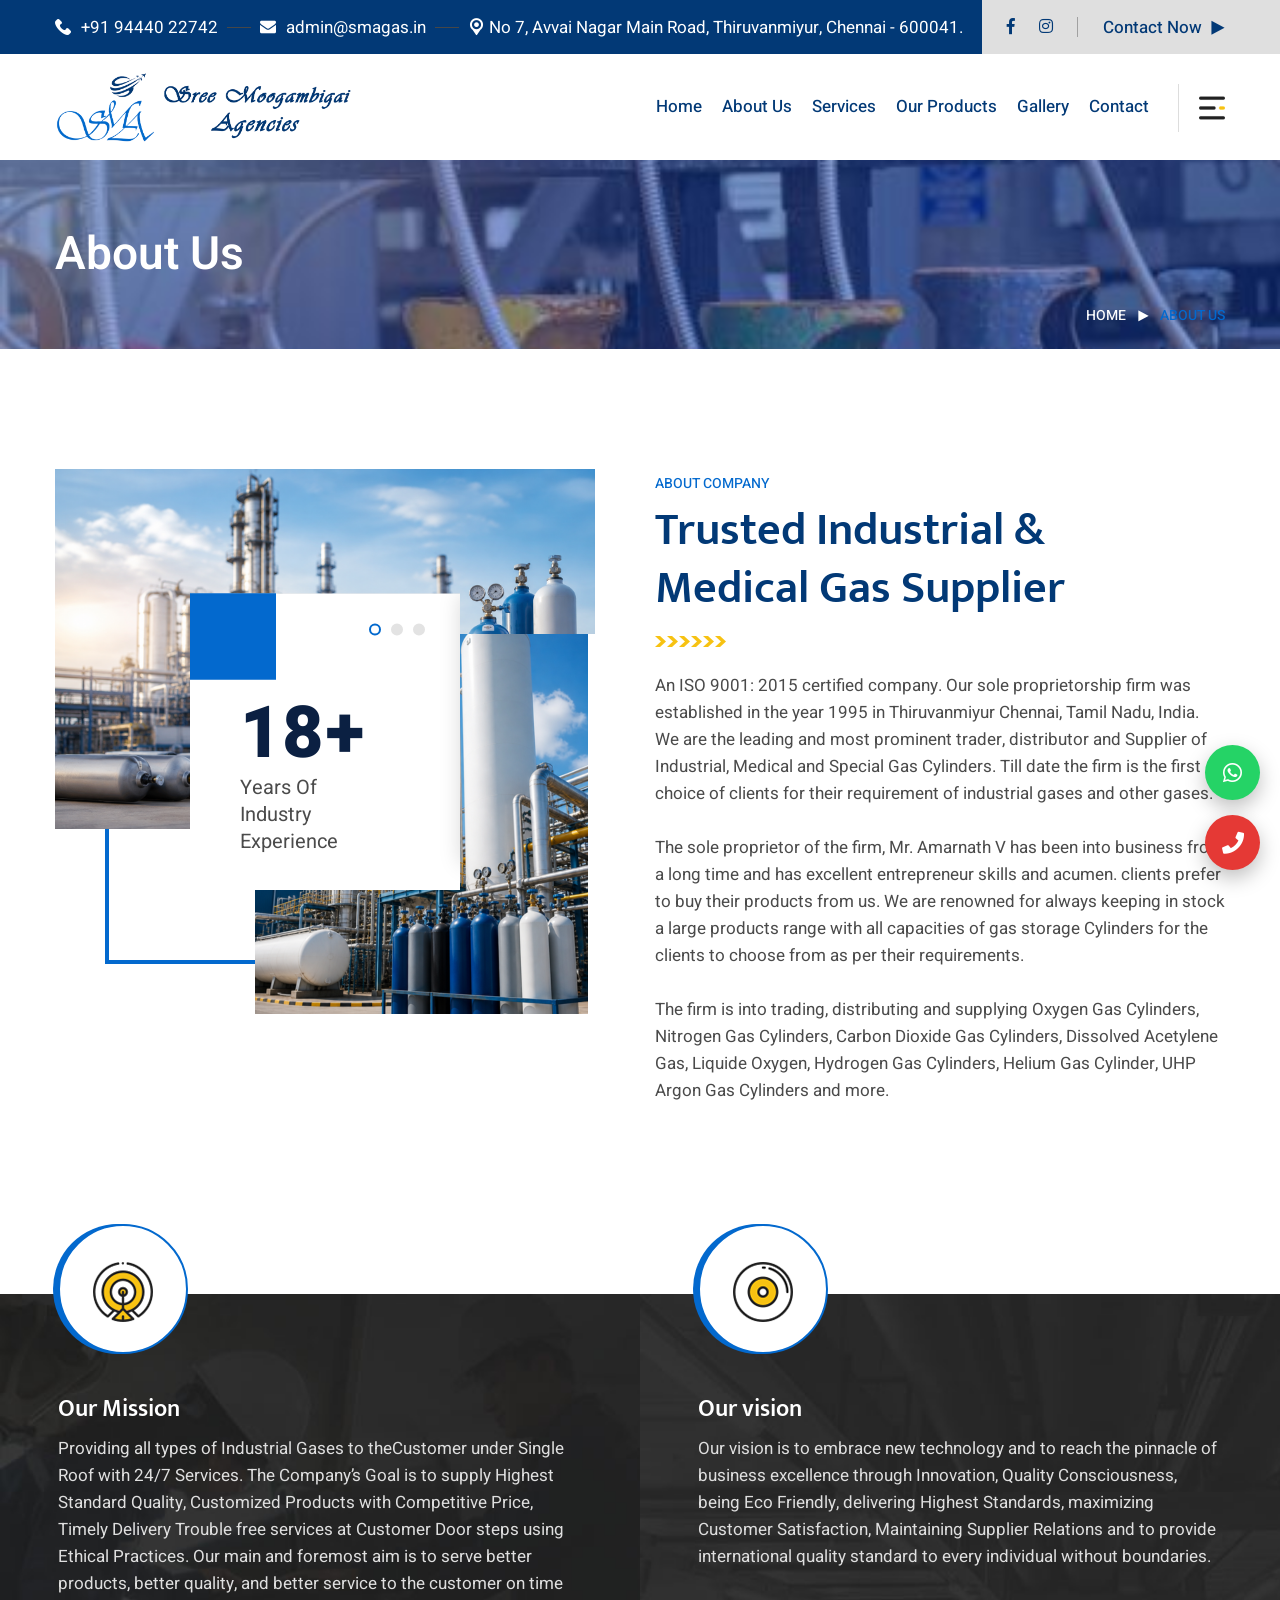
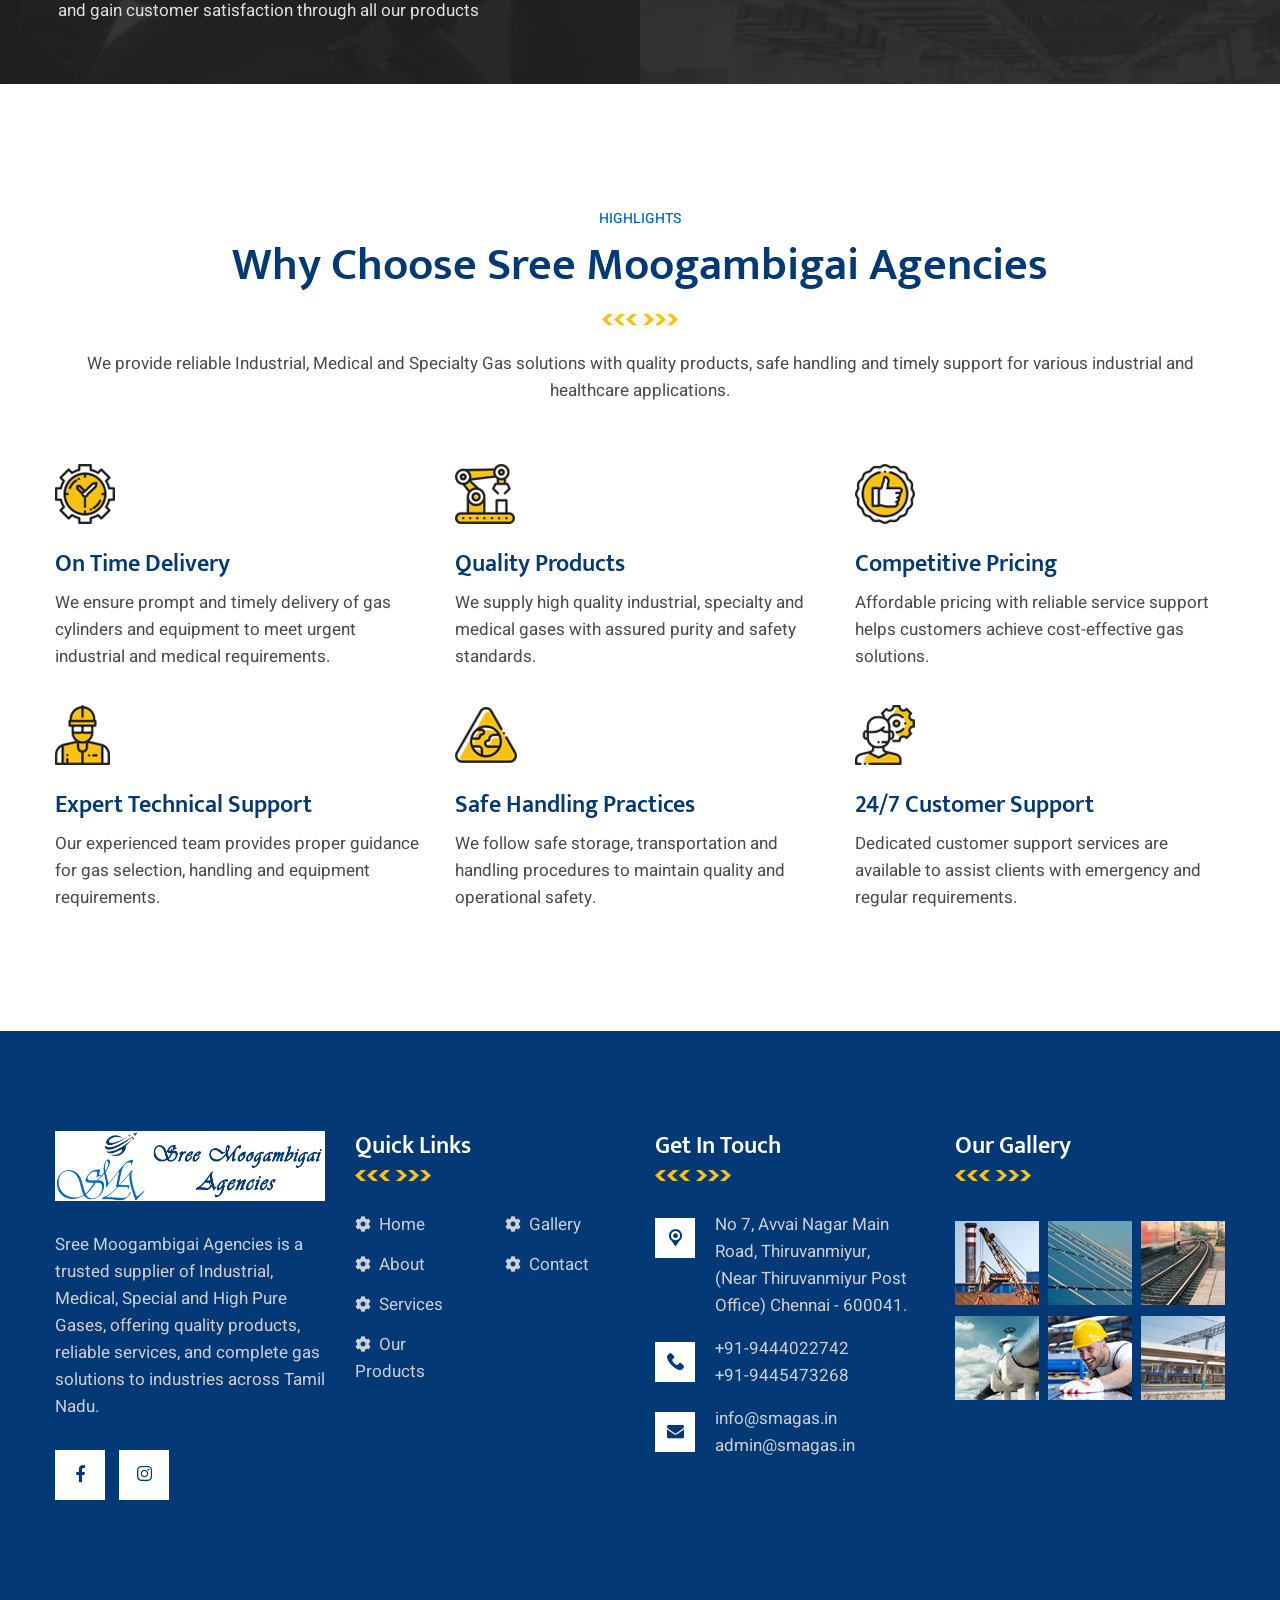
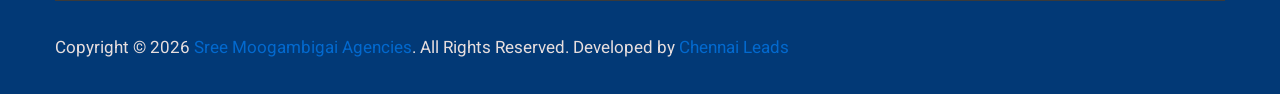
==== about.html @ 3b8dcb0c "first commit" ====
<!DOCTYPE html>
<html lang="en">

<!-- Mirrored from st.ourhtmldemo.com/new/Indasto/about.html by HTTrack Website Copier/3.x [XR&CO'2014], Sat, 09 May 2026 08:46:59 GMT -->
<head>
<meta charset="utf-8">
<title>Sree Moogambigai Agencies</title>
<!-- Stylesheets -->
<link href="assets/css/bootstrap.css" rel="stylesheet">
<link href="assets/css/style.css" rel="stylesheet">
<!-- Responsive File -->
<link href="assets/css/responsive.css" rel="stylesheet">
<!-- Color File -->
<link href="assets/css/color.css" rel="stylesheet">

<link rel="preconnect" href="https://fonts.gstatic.com/">
<link href="https://fonts.googleapis.com/css2?family=Heebo:wght@400;500;600;700;800&amp;family=Mukta:wght@500;600;700;800&amp;display=swap" rel="stylesheet">

<link rel="shortcut icon" href="assets/images/favicon.ico" type="image/x-icon">
<link rel="icon" href="assets/images/favicon.ico" type="image/x-icon">

<!-- Responsive -->
<meta http-equiv="X-UA-Compatible" content="">
<meta name="viewport" content="width=device-width, initial-scale=1.0, maximum-scale=1.0, user-scalable=0">
<!--[if lt IE 9]><script src="https://cdnjs.cloudflare.com/ajax/libs/html5shiv/3.7.3/html5shiv.js"></script><![endif]-->
<!--[if lt IE 9]><script src="js/respond.js"></script><![endif]-->
</head>
<style>
  .floating-contact {
  position: fixed;
  right: 20px;
  bottom: 30px;
  z-index: 9999;

  display: flex;
  flex-direction: column;
  gap: 15px;
}

/* Buttons Base */
.contact-btn {
  width: 55px;
  height: 55px;
  border-radius: 50%;
  display: flex;
  align-items: center;
  justify-content: center;

  font-size: 22px;
  color: #fff;
  text-decoration: none;

  box-shadow: 0 8px 20px rgba(0,0,0,0.25);
  transition: all 0.3s ease;
  position: relative;
}

/* WhatsApp (Official Green) */
.whatsapp {
  background: #25D366;
}

/* Call (Professional Red) */
.call {
  background: #E53935;
}

/* Hover Effects */
.contact-btn:hover {
  transform: scale(1.15);
  box-shadow: 0 10px 25px rgba(0,0,0,0.35);
}

/* Glow Effect */
.whatsapp:hover {
  box-shadow: 0 0 15px rgba(37, 211, 102, 0.6);
}

.call:hover {
  box-shadow: 0 0 15px rgba(229, 57, 53, 0.6);
}

/* Floating Animation */
@keyframes floatY {
  0% { transform: translateY(0); }
  50% { transform: translateY(-6px); }
  100% { transform: translateY(0); }
}

.contact-btn {
  animation: floatY 3s ease-in-out infinite;
}

.call {
  animation-delay: 1.5s;
}
</style>
<body>

<div class="page-wrapper">
<div class="floating-contact">

  <!-- WhatsApp -->
  <a href="https://wa.me/919444022742" target="_blank" class="contact-btn whatsapp">
    <i class="fab fa-whatsapp"></i>
  </a>

  <!-- Call -->
  <a href="tel:+919445473268" class="contact-btn call">
    <i class="fas fa-phone"></i>
  </a>

</div>
      <!-- Main Header -->
    <header class="main-header header-style-one">

        <!-- Header Top -->
        <div class="header-top ">
            <div class="auto-container">
                <div class="inner-container">
                    <div class="left-column">
                        
                        <ul class="contact-info">
                            <li><a href="tel:+919444022742"><i class="flaticon-phone-call"></i>+91 94440 22742 </a></li>
                            <li><a href="mailto:admin@smagas.in "><i class="flaticon-envelope"></i>admin@smagas.in </a></li>
                            <li><i class="flaticon-location-pointer"></i> No 7, Avvai Nagar Main Road, Thiruvanmiyur, 

Chennai - 600041.</li>
                        </ul>              
                    </div>
                    <div class="right-column"> 
                        <ul class="social-links">
                            <li><a href="#"><i class="fab fa-facebook-f"></i></a></li>
                            <li><a href="#"><i class="fab fa-instagram"></i></a></li>
                            
                        </ul>
                        <div class="get-quote-btn"><a href="contact.html">Contact Now</a></div>
                    </div>
                </div>
            </div>
        </div>

        <!-- Header Upper -->
        <div class="header-upper">
            <div class="auto-container">
                <div class="inner-container">
                    <!--Logo-->
                    <div class="logo-box">
                        <div class="logo"><a href="index.html"><img src="assets/images/logo1.png" style="height: 70px;"
                            alt=""></a></div>
                    </div>
                    <div class="right-column">
                        <!--Nav Box-->
                        <div class="nav-outer">
                            <!--Mobile Navigation Toggler-->
                            <div class="mobile-nav-toggler"><img src="assets/images/icons/icon-bar-3.png" alt=""></div>

                            <!-- Main Menu -->
                            <nav class="main-menu navbar-expand-md navbar-light">
                                <div class="collapse navbar-collapse show clearfix" id="navbarSupportedContent">
                                    <ul class="navigation">
                                        <li class=""><a href="index.html">Home</a>
                                        
                                        </li>
                                        <li class=""><a href="about.html">About Us</a>
                                          
                                        </li>
                                        <li class=""><a href="service.html">Services</a>
                                           
                                        </li>
                                        <li class=""><a href="product.html">Our Products</a>
                                           
                                        </li>
                                        <li class=""><a href="gallery.html">Gallery</a>
                                           
                                        </li>
                                        <li><a href="contact.html">Contact</a></li>
                                    </ul>
                                </div>
                            </nav>
                        </div>
                        <div class="navbar-right-info">
                          
                            <div class="side-menu-nav sidemenu-nav-toggler"><img src="assets/images/icons/icon-bar-3.png" alt=""></div>
                        </div>
                    </div>                        
                </div>
            </div>
        </div>
        <!--End Header Upper-->

        <!-- Sticky Header  -->
        <div class="sticky-header">
            <div class="header-upper">
                <div class="auto-container">
                    <div class="inner-container">
                        <!--Logo-->
                        <div class="logo-box">
                            <div class="logo"><a href="index.html">
                                <img src="assets/images/logo1.png" alt="" style="height: 70px;"></a></div>
                        </div>
                        <div class="right-column">
                            <!--Nav Box-->
                            <div class="nav-outer">
                                <!--Mobile Navigation Toggler-->
                                <div class="mobile-nav-toggler"><img src="assets/images/icons/icon-bar-3.png" alt=""></div>
    
                                <!-- Main Menu -->
                                <nav class="main-menu navbar-expand-md navbar-light">
                                </nav>
                            </div>
                            <div class="navbar-right-info">
                               
                                <div class="side-menu-nav sidemenu-nav-toggler">
                                    <img src="assets/images/icons/icon-bar-3.png" alt=""></div>
                            </div>
                        </div>                        
                    </div>
                </div>
            </div>
        </div><!-- End Sticky Menu -->

        <!-- Mobile Menu  -->
        <div class="mobile-menu">
            <div class="menu-backdrop"></div>
            <div class="close-btn"><span class="icon flaticon-remove"></span></div>
            
            <nav class="menu-box">
                <div class="nav-logo"><a href="index.html"><img src="assets/images/logo1.png" 
                    style="height: 70px;"
                    alt="" title=""></a></div>
                <div class="menu-outer"><!--Here Menu Will Come Automatically Via Javascript / Same Menu as in Header--></div>
                <!--Social Links-->
                <div class="social-links">
                    <ul class="clearfix">
                     
                        <li><a href="#"><span class="fab fa-facebook-square"></span></a></li>
                       
                        <li><a href="#"><span class="fab fa-instagram"></span></a></li>
                       
                    </ul>
                </div>
            </nav>
        </div><!-- End Mobile Menu -->

        <div class="nav-overlay">
            <div class="cursor"></div>
            <div class="cursor-follower"></div>
        </div>
    </header>
    <!-- End Main Header -->

    <!-- Hidden Sidebar -->
    <section class="hidden-sidebar close-sidebar">
        <div class="wrapper-box">
            <div class="content-wrapper">
                <div class="hidden-sidebar-close"><span class="flaticon-close"></span></div>
                <div class="text-widget sidebar-widget">
                    <div class="logo"><a href="index.html"><img src="assets/images/logo1.png" alt="" style="height: 70px;"></a></div>
                    <div class="text"> Our sole proprietorship firm was 
established in the year 1995 in Thiruvanmiyur Chennai, Tamil Nadu, India. 
We are the leading and most prominent trader, distributor and Supplier of  
Industrial, Medical  and Special Gas Cylinders. </div>
                </div>
                
                <div class="brochure-widget widget">
                    <h4 class="widget_title">Our Materials</h4>
                    <div class="widget-content">                                
                        <div class="single-brochure">
                            <a href="assets/sree Moogambigai ppt.pdf" target="_blank">
                                <i class="flaticon-pdf-file-format-symbol">

                                </i> Profile Details.pdf</a></div>
                    </div>
                </div>
<div class="copyright-text">
    Copyright © <script>document.write(new Date().getFullYear())</script> 
    <a href="#">Sree Moogambigai Agencies</a>. 
    All Rights Reserved. Developed by 
    <a href="https://chennaileads.com/" target="_blank">Chennai Leads</a>
</div>            </div>
        </div>
    </section>


    <!-- Page Title -->
    <section class="page-title" style="background-image: url(assets/images/banner1.webp);">
        <div class="auto-container">
            <div class="content-box">
                <div class="content-wrapper">
                    <div class="title">
                        <h1>About Us</h1>
                    </div>
                    <ul class="bread-crumb style-two">
                        <li><a href="index.html">Home </a></li>
                        <li class="active">About Us</li>
                    </ul>
                </div>
            </div>
        </div>
    </section>

   <!-- About section four -->
<section class="about-section-four">
    <div class="auto-container">
        <div class="row">

            <!-- Images -->
            <div class="col-lg-6 image-column">
                <div class="image-wrapper">

                    <div class="image-one">
                        <img src="assets/images/ab2.png" alt="Industrial Gas Solutions">
                    </div>

                    <div class="image-two">
                        <img src="assets/images/ab3.png" alt="Gas Supply Services">
                    </div>

                    <!-- Facts Slider -->
                    <div class="facts-block">

                        <div class="theme_carousel owl-theme owl-carousel"
                            data-options='{
                                "loop": true,
                                "center": false,
                                "margin": 0,
                                "autoheight": true,
                                "lazyload": true,
                                "nav": true,
                                "dots": true,
                                "autoplay": true,
                                "autoplayTimeout": 6000,
                                "smartSpeed": 1000,
                                "responsive":{
                                    "0":{"items":"1"},
                                    "480":{"items":"1"},
                                    "600":{"items":"1"},
                                    "768":{"items":"1"},
                                    "992":{"items":"1"},
                                    "1200":{"items":"1"}
                                }
                            }'>

                            <!-- Fact -->
                            <div class="inner wow fadeInLeft"
                                data-wow-delay="0ms"
                                data-wow-duration="1500ms">

                                <div class="content">

                                    <div class="count-outer count-box">
                                        <span class="count-text"
                                            data-speed="3000"
                                            data-stop="31">0</span><span>+</span>
                                    </div>

                                    <div class="text">
                                        Years Of <br>
                                        Industry Experience
                                    </div>

                                    <div class="icon">
                                        <i class="flaticon-industry"></i>
                                    </div>

                                </div>

                            </div>

                            <!-- Fact -->
                            <div class="inner wow fadeInLeft"
                                data-wow-delay="0ms"
                                data-wow-duration="1500ms">

                                <div class="content">

                                    <div class="count-outer count-box">
                                        <span class="count-text"
                                            data-speed="3000"
                                            data-stop="500">0</span><span>+</span>
                                    </div>

                                    <div class="text">
                                        Satisfied <br>
                                        Industrial Clients
                                    </div>

                                    <div class="icon">
                                        <i class="flaticon-team"></i>
                                    </div>

                                </div>

                            </div>

                            <!-- Fact -->
                            <div class="inner wow fadeInLeft"
                                data-wow-delay="0ms"
                                data-wow-duration="1500ms">

                                <div class="content">

                                    <div class="count-outer count-box">
                                        <span class="count-text"
                                            data-speed="3000"
                                            data-stop="100">0</span><span>%</span>
                                    </div>

                                    <div class="text">
                                        Quality & <br>
                                        Safety Commitment
                                    </div>

                                    <div class="icon">
                                        <i class="flaticon-shield"></i>
                                    </div>

                                </div>

                            </div>

                        </div>

                    </div>

                </div>
            </div>

            <!-- Content -->
            <div class="col-lg-6">

                <div class="sec-title mb-30">

                    <div class="sub-title">About Company</div>

                    <h2>
                        Trusted Industrial & <br>
                        Medical Gas Supplier
                    </h2>

                    <div class="text">
                       An ISO 9001: 2015 certified company. Our sole proprietorship firm was 
established in the year 1995 in Thiruvanmiyur Chennai, Tamil Nadu, India. 
We are the leading and most prominent trader, distributor and Supplier of  
Industrial, Medical  and Special Gas Cylinders. Till date the firm is the 
first choice of clients for their requirement of industrial gases and other gases. <br><br>
The sole proprietor of the firm, Mr. Amarnath V has been into business from 
a long time and has excellent entrepreneur skills and acumen. clients prefer to buy  
their products from us. We are renowned for always keeping in stock a large  
products range with all capacities of gas storage Cylinders for the clients to choose  
from as per their requirements. <br><Br>The firm is into trading, distributing and supplying  
Oxygen Gas Cylinders, Nitrogen Gas Cylinders, Carbon Dioxide Gas Cylinders,  
Dissolved Acetylene Gas, Liquide Oxygen, Hydrogen Gas Cylinders,  
Helium Gas  Cylinder, UHP Argon Gas Cylinders and more.
                    </div>

                </div>

               

        </div>
    </div>
</section>

<!-- Statement section -->
<section class="statement-section">
    <div class="auto-container">
        <div class="row no-gutters align-items-stretch">

            <div class="col-xl-6 statement-block d-flex">
                <div class="inner-box w-100"
                    style="background-image: url(assets/images/resource/image-107.jpg);">

                    <div class="icon-outer">
                        <div class="icon">
                            <img src="assets/images/icons/icon-37.png" alt="">
                        </div>
                    </div>

                    <h4>Our Mission</h4>

                    <div class="text">
                        Providing all types of Industrial Gases to theCustomer under Single Roof 
                        with 24/7 Services. The Company’s Goal is to supply Highest Standard  
                        Quality, Customized Products with Competitive Price, Timely Delivery  
                        Trouble free services at Customer Door steps using Ethical Practices.  
                        Our main and foremost aim is to serve better products, better quality,  
                        and better service to the customer on time and gain customer satisfaction 
                        through all our products
                    </div>

                </div>
            </div>

            <div class="col-xl-6 statement-block d-flex">
                <div class="inner-box w-100"
                    style="background-image: url(assets/images/resource/image-108.jpg);">

                    <div class="icon-outer">
                        <div class="icon">
                            <img src="assets/images/icons/icon-38.png" alt="">
                        </div>
                    </div>

                    <h4>Our vision</h4>

                    <div class="text">
                        Our vision is to embrace new technology and to reach the  
                        pinnacle of business excellence through Innovation, Quality  
                        Consciousness, being Eco Friendly, delivering Highest Standards, 
                        maximizing Customer Satisfaction, Maintaining Supplier  
                        Relations and to provide international quality standard to  
                        every individual without boundaries.
                    </div>

                </div>
            </div>

        </div>
    </div>
</section>

    <!-- Our Facts section Three -->
    <section class="our-facts-section-three style-two " >
        <div class="auto-container">

        <div class="sec-title text-center">
            <div class="sub-title">Highlights</div>

            <h2>Why Choose Sree Moogambigai Agencies</h2>

            <div class="text">
                We provide reliable Industrial, Medical and Specialty Gas
                solutions with quality products, safe handling and timely support
                for various industrial and healthcare applications.
            </div>
        </div>

        <div class="wrapper-box">

            <div class="row">

                <!-- Item -->
                <div class="col-lg-4 col-md-6 why-choose-us-block-four">

                    <div class="inner-box">

                        <div class="icon">
                            <img src="assets/images/icons/icon-13.png" alt="">
                        </div>

                        <h4>On Time Delivery</h4>

                        <div class="text">
                            We ensure prompt and timely delivery
                            of gas cylinders and equipment to meet
                            urgent industrial and medical requirements.
                        </div>

                    </div>

                </div>

                <!-- Item -->
                <div class="col-lg-4 col-md-6 why-choose-us-block-four">

                    <div class="inner-box">

                        <div class="icon">
                            <img src="assets/images/icons/icon-14.png" alt="">
                        </div>

                        <h4>Quality Products</h4>

                        <div class="text">
                            We supply high quality industrial,
                            specialty and medical gases with
                            assured purity and safety standards.
                        </div>

                    </div>

                </div>

                <!-- Item -->
                <div class="col-lg-4 col-md-6 why-choose-us-block-four">

                    <div class="inner-box">

                        <div class="icon">
                            <img src="assets/images/icons/icon-15.png" alt="">
                        </div>

                        <h4>Competitive Pricing</h4>

                        <div class="text">
                            Affordable pricing with reliable
                            service support helps customers
                            achieve cost-effective gas solutions.
                        </div>

                    </div>

                </div>

                <!-- Item -->
                <div class="col-lg-4 col-md-6 why-choose-us-block-four">

                    <div class="inner-box">

                        <div class="icon">
                            <img src="assets/images/icons/icon-40.png" alt="">
                        </div>

                        <h4>Expert Technical Support</h4>

                        <div class="text">
                            Our experienced team provides
                            proper guidance for gas selection,
                            handling and equipment requirements.
                        </div>

                    </div>

                </div>

                <!-- Item -->
                <div class="col-lg-4 col-md-6 why-choose-us-block-four">

                    <div class="inner-box">

                        <div class="icon">
                            <img src="assets/images/icons/icon-41.png" alt="">
                        </div>

                        <h4>Safe Handling Practices</h4>

                        <div class="text">
                            We follow safe storage, transportation
                            and handling procedures to maintain
                            quality and operational safety.
                        </div>

                    </div>

                </div>

                <!-- Item -->
                <div class="col-lg-4 col-md-6 why-choose-us-block-four">

                    <div class="inner-box">

                        <div class="icon">
                            <img src="assets/images/icons/icon-42.png" alt="">
                        </div>

                        <h4>24/7 Customer Support</h4>

                        <div class="text">
                            Dedicated customer support services
                            are available to assist clients
                            with emergency and regular requirements.
                        </div>

                    </div>

                </div>

            </div>

        </div>

    </div>
    </section>

 
    

   
    

    

   
   
    <!--Main Footer-->
    <footer class="main-footer">
        <div class="upper-box">
            <div class="auto-container">
                <div class="row">
                    <div class="col-lg-3 col-md-6">
                        <div class="widget about-widget">
                            <div class="logo"><a href="index.html">
                                <img src="assets/images/logo1.png" style="height:70px;"alt=""></a></div>
<div class="text">
    Sree Moogambigai Agencies is a trusted supplier of Industrial, Medical, 
    Special and High Pure Gases, offering quality products, reliable services, 
    and complete gas solutions to industries across Tamil Nadu.
</div>                            <ul class="social-links">
                                <li><a href="#"><i class="fab fa-facebook-f"></i></a></li>
                                <li><a href="#"><i class="fab fa-instagram"></i></a></li>
                                
                            </ul>
                        </div>
                    </div>
                    <div class="col-lg-3 col-md-6">
                        <div class="widget links-widget">
                            <h4 class="widget_title">Quick Links</h4>
                            <div class="widget-content">
                                <div class="row">
                                    <div class="col-md-6">
                                        <ul class="list">
                                            <li><a href="index.html">Home</a></li>
                                            <li><a href="about.html">About</a></li>
                                            <li><a href="service.html">Services</a></li>
                                            <li><a href="product.html">Our Products</a></li>
                                          
                                        </ul>
                                    </div>
                                    <div class="col-md-6">
                                        <ul class="list">
                                              <li><a href="gallery.html">Gallery</a></li>
                                            <li><a href="contact.html">Contact</a></li>
                                            
                                        </ul>
                                    </div>
                                </div>                                
                            </div>
                        </div>
                    </div>
                    <div class="col-lg-3 col-md-6">
                        <div class="contact-widget widget">
                            <h4 class="widget_title">Get In Touch</h4>
                            <ul>
                                <li><i class="flaticon-location-pointer"></i>No 7, Avvai Nagar Main Road,
                                    Thiruvanmiyur, <br>
(Near Thiruvanmiyur Post Office) 
Chennai - 600041.</li>
                                <li><i class="flaticon-phone-call">

                                </i> <a href="tel:+919444022742 "> +91-9444022742 </a><Br>
                            <a href="tel:+919445473268 "> +91-9445473268</a></li>
                                <li><i class="flaticon-envelope"></i>
                                     <a href="mailto:info@smagas.in ">info@smagas.in </a> <br> 
                                     <a href="mailto:admin@smagas.in  ">admin@smagas.in  </a>
                                   </li>
                            </ul>
                        </div>
                    </div>
                    <div class="col-lg-3 col-md-6">
                        <div class="instagram-widget widget">
                            <h4 class="widget_title">Our Gallery</h4>
                            <div class="wrapper-box">
                                <div class="image">
                                    <img src="assets/images/resource/image-16.jpg" alt="">
                                    <div class="overlay-link"><a href="assets/images/resource/image-16.jpg" class="lightbox-image" data-fancybox="gallery"><span class="flaticon-zoom"></span></a></div>
                                </div>
                                <div class="image">
                                    <img src="assets/images/resource/image-17.jpg" alt="">
                                    <div class="overlay-link"><a href="assets/images/resource/image-17.jpg" class="lightbox-image" data-fancybox="gallery"><span class="flaticon-zoom"></span></a></div>
                                </div>
                                <div class="image">
                                    <img src="assets/images/resource/image-18.jpg" alt="">
                                    <div class="overlay-link"><a href="assets/images/resource/image-18.jpg" class="lightbox-image" data-fancybox="gallery"><span class="flaticon-zoom"></span></a></div>
                                </div>
                                <div class="image">
                                    <img src="assets/images/resource/image-19.jpg" alt="">
                                    <div class="overlay-link"><a href="assets/images/resource/image-19.jpg" class="lightbox-image" data-fancybox="gallery"><span class="flaticon-zoom"></span></a></div>
                                </div>
                                <div class="image">
                                    <img src="assets/images/resource/image-20.jpg" alt="">
                                    <div class="overlay-link"><a href="assets/images/resource/image-20.jpg" class="lightbox-image" data-fancybox="gallery"><span class="flaticon-zoom"></span></a></div>
                                </div>
                                <div class="image">
                                    <img src="assets/images/resource/image-21.jpg" alt="">
                                    <div class="overlay-link"><a href="assets/images/resource/image-21.jpg" class="lightbox-image" data-fancybox="gallery"><span class="flaticon-zoom"></span></a></div>
                                </div>
                            </div>
                        </div>
                    </div>
                </div>
            </div> 
        </div>               
    </footer>
    <!--End Main Footer-->

    <div class="footer-bottom">
        <div class="auto-container">
            <div class="wrapper-box">
                <div class="row m-0 align-items-center justify-content-between">
<div class="copyright-text">
    Copyright © <script>document.write(new Date().getFullYear())</script> 
    <a href="#">Sree Moogambigai Agencies</a>. 
    All Rights Reserved. Developed by 
    <a href="https://chennaileads.com/" target="_blank">Chennai Leads</a>
</div>                    <!-- <ul class="menu">
                        <li><a href="#">Terms & Conditions</a></li>
                        <li><a href="#">Privacy Policy </a></li>
                        <li><a href="#">Sitemap</a></li>
                    </ul> -->
                </div>
            </div>
        </div>
    </div>
	
</div>
<!--End pagewrapper-->

<!--Scroll to top-->

<script src="assets/js/jquery.js"></script>
<script src="assets/js/popper.min.js"></script>
<script src="assets/js/bootstrap.min.js"></script>
<script src="assets/js/bootstrap-select.min.js"></script>
<script src="assets/js/jquery.fancybox.js"></script>
<script src="assets/js/isotope.js"></script>
<script src="assets/js/owl.js"></script>
<script src="assets/js/appear.js"></script>
<script src="assets/js/wow.js"></script>
<script src="assets/js/scrollbar.js"></script>
<script src="assets/js/TweenMax.min.js"></script>
<script src="assets/js/swiper.min.js"></script>
<script src="assets/js/jquery.polyglot.language.switcher.js"></script>
<script src="assets/js/jquery.ajaxchimp.min.js"></script>
<script src="assets/js/parallax-scroll.js"></script>
<script src="assets/js/knob.js"></script>

<script src="assets/js/script.js"></script>

    <script>
  const toggleBtn = document.getElementById("callToggle");
  const enquiryBox = document.getElementById("enquiryBox");

  toggleBtn.addEventListener("click", () => {
    enquiryBox.style.display =
      enquiryBox.style.display === "block" ? "none" : "block";
  });

  document.addEventListener("click", (e) => {
    if (!e.target.closest(".floating-contact")) {
      enquiryBox.style.display = "none";
    }
  });
  toggleBtn.addEventListener("click", () => {
  enquiryBox.classList.toggle("show");
});
</script>
</body>

<!-- Mirrored from st.ourhtmldemo.com/new/Indasto/about.html by HTTrack Website Copier/3.x [XR&CO'2014], Sat, 09 May 2026 08:47:03 GMT -->
</html>
---- assets/css/style.css ----
/* Indasto HTML Template  */

/*** 

====================================================================
        Fonts
====================================================================

***/

@import url('fontawesome-all.css');
@import url('animate.css');
@import url('custom-animate.css');
@import url('flaticon.css');
@import url('stroke-gap.css');
@import url('owl.css');
@import url('jquery-ui.css');
@import url('jquery.fancybox.min.css');
@import url('scrollbar.css');
@import url('hover.css');
@import url('jquery.touchspin.css');
@import url('botstrap-select.min.css');
@import url('swiper.min.css');
@import url('rtl.css');
@import url('polyglot-language-switcher.css');

/*** 

====================================================================
    Reset
====================================================================

***/

* {
    margin: 0px;
    padding: 0px;
    border: none;
    outline: none;
    font-size: 100%;
    line-height: inherit;
}

/*** 

====================================================================
    Global Settings
====================================================================

***/
/* Hide top bar on mobile devices */

@media only screen and (max-width: 767px) {
    .header-top{
        display: none;
    }
     .header-upper .logo img{
        height: 50px !important;
        width: auto;
    }
}
.page-wrapper {
    position: relative;
    width: 100%;
    min-width: 300px;
    z-index: 9;
    margin: 0px auto;
    overflow: hidden;
}

body {
    font-size: 17px;
    color: #023976;
    line-height: 27px;
    font-weight: 400;
    -webkit-font-smoothing: antialiased;
    background: rgb(255, 255, 255);
    font-family: 'Heebo', sans-serif;
}

a {
    text-decoration: none;
    cursor: pointer;
}

a:hover,
a:focus,
a:visited {
    text-decoration: none !important;
    outline: none;
}

h1,
h2,
h3,
h4,
h5,
h6 {
    position: relative;
    font-weight: normal;
    line-height: 1.25em;
    margin: 0px;
    background: none;
    color: #023976;
    font-family: 'Mukta', sans-serif;
}

.theme-color-two h1, 
.theme-color-two h2, 
.theme-color-two h3, 
.theme-color-two h4, 
.theme-color-two h5, 
.theme-color-two h6 {
    color: #011940;
}

textarea {
    overflow: hidden;
}

button {
    outline: none !important;
    cursor: pointer;
}

.text {
    font-size: 17px;
    line-height: 27px;
    font-weight: 400;
    color: #4a4a4a;
    margin: 0px 0px 15px;
}

::-webkit-input-placeholder {
    color: inherit;
}

::-moz-input-placeholder {
    color: inherit;
}

::-ms-input-placeholder {
    color: inherit;
}


.btn-light:not(:disabled):not(.disabled).active:focus, 
.btn-light:not(:disabled):not(.disabled):active:focus, 
.show>.btn-light.dropdown-toggle:focus {
    box-shadow: none;
    outline: none;
}

.btn-light:not(:disabled):not(.disabled).active, 
.btn-light:not(:disabled):not(.disabled):active, 
.show>.btn-light.dropdown-toggle {
    background-color: inherit;
    border-color: inherit;
    color: inherit;
    border-radius: 0;
}

.bootstrap-select .dropdown-menu li a span.text {
    margin-bottom: 0;
}

.bootstrap-select .dropdown-menu li.active a span.text {
    color: #fff;
}

.bootstrap-select .dropdown-toggle .filter-option:after {
    font-family: 'Flaticon';
    content: "\f133";
    position: absolute;
    right: 0;
    top: 5px;
    display: block;
    line-height: 30px;
    font-size: 11px;
    text-align: center;
    z-index: 5;
    font-weight: 400;
    color: #a3a3a3;
}

.dropup .dropdown-toggle::after {
    display: none;
}

.page-wrapper {
    position: relative;
    margin: 0 auto;
    width: 100%;
    min-width: 300px;
    z-index: 9;
    overflow: hidden;
}

.auto-container {
    position: static;
    max-width: 1200px;
    padding: 0px 15px;
    margin: 0 auto;
}

ul,
li {
    list-style: none;
    padding: 0px;
    margin: 0px;
}

figure {
    margin-bottom: 0;
}

.theme-btn {
    display: inline-block;
    -webkit-transition: all 0.3s ease;
    -o-transition: all 0.3s ease;
    transition: all 0.3s ease;
}

.centered {
    text-align: center !important;
}

.gray-bg {
    background-color: #f4f4f4 !important;
}

.light-bg {
    background-color: #fff !important;
}

img {
    display: inline-block;
    max-width: 100%;
    height: auto;
}

.dropdown-toggle::after {
    display: none;
}

.fa {
    line-height: inherit;
}

.preloader {
    position: fixed;
    left: 0px;
    top: 0px;
    width: 100%;
    height: 100%;
    z-index: 999;
    background-position: center center;
    background-repeat: no-repeat;
    background-image: url(../images/icons/preloader.svg);
}

.theme-color-two .preloader {
    background-image: url(../images/icons/preloader-2.svg);
}

.theme-color-three .preloader {
    background-image: url(../images/icons/preloader-3.svg);
}

.theme-color-four .preloader {
    background-image: url(../images/icons/preloader-4.svg);
}

.theme-color-five .preloader {
    background-image: url(../images/icons/preloader-5.svg);
}

.preloader-close {
    position: fixed;
    z-index: 999999;
    color: #fff;
    padding: 10px 20px;
    cursor: pointer;
    right: 0;
    bottom: 0;
    font-weight: 600;
}

.loader-wrap {
    position: fixed;
    left: 0px;
    top: 0px;
    width: 100%;
    height: 100%;
    z-index: 999999;
}

.loader-wrap .layer-one {
    position: absolute;
    left: 0%;
    top: 0;
    width: 33.3333%;
    height: 100%;
    overflow: hidden;
}

.loader-wrap .layer-two {
    position: absolute;
    left: 33.3333%;
    top: 0;
    width: 33.3333%;
    height: 100%;
    overflow: hidden;
}

.loader-wrap .layer-three {
    position: absolute;
    left: 66.6666%;
    top: 0;
    width: 33.3333%;
    height: 100%;
    overflow: hidden;
}

.loader-wrap .layer .overlay {
    position: absolute;
    left: 0;
    top: 0;
    width: 100%;
    height: 100%;
    background: #0a273d;
}

.owl-nav,
.owl-dots {
    display: none;
}

/* Btn style */

.theme-btn {
    display: inline-block;
    transition: all .5s ease;
    -moz-transition: all .5s ease;
    -webkit-transition: all .5s ease;
    -ms-transition: all .5s ease;
    -o-transition: all .5s ease;
}

.mb-20 {
    margin-bottom: 20px !important;
}

.mb-30 {
    margin-bottom: 30px !important;
}

.mt-30 {
    margin-top: 30px !important;
}

.mt-40 {
    margin-top: 40px !important;
}

.mt-50 {
    margin-top: 50px !important;
}

.mt-70 {
    margin-top: 70px !important;
}

.mb-40 {
    margin-bottom: 40px !important;
}

.mb-50 {
    margin-bottom: 50px !important;
}

.mb-70 {
    margin-bottom: 70px !important;
}

.pb-20 {
    padding-bottom: 20px !important;
}

.pb-30 {
    padding-bottom: 30px !important;
}

.pb-50 {
    padding-bottom: 50px !important;
}


/*** 

====================================================================
    Scroll To Top style
====================================================================

***/

.scroll-to-top {
    position: fixed;
    right: 50px;
    bottom: 90px;
    width: 50px;
    height: 50px;
    font-size: 18px;
    line-height: 50px;
    text-align: center;
    z-index: 100;
    cursor: pointer;
    margin-left: -26px;
    display: none;
    -webkit-transition: all 300ms ease;
    -o-transition: all 300ms ease;
    transition: all 300ms ease;
    -webkit-transform: rotate(90deg);
    -ms-transform: rotate(90deg);
    transform: rotate(90deg);
    color: #023976;
}

.scroll-to-top.style-two {
    border-radius: 50%;
}

.scroll-to-top:hover {
    color: #ffffff;
}

/* Header Style */

.main-header {
    position: relative;
    display: block;
    width: 100%;
    z-index: 9999;
    top: 0px;
    left: 0px;
    background: none;
    clear: both;
}

/* Header Top */
.header-top {
    position: relative;
    background-color: #023976;
    padding: 2px 0;
}

.header-top .inner-container {
    position: relative;
    display: flex;
    flex-wrap: wrap;
    align-items: center;
    justify-content: space-between;
    min-height: 50px;
}

.header-top .left-column {
    position: relative;
    display: flex;
    align-items: center;
    flex-wrap: wrap;
}

.header-top .right-column {
    position: relative;
    display: flex;
    flex-wrap: wrap;
    align-items: center;
    justify-content: space-between;
}

.header-top .location {
    position: relative;
    margin-right: 30px;
}

.header-top .location:before {
    position: absolute;
    right: -3px;
    top: 50%;
    content: '';
    height: 22px;
    width: 1px;
    transform: translateY(-50%);
}

.header-top .location form {
    display: inline-block;
}

.header-top button.btn.dropdown-toggle {
    background: transparent;
    color: #a3a3a3;
    border: none;
    padding-left: 0;
    font-size: 18px;
    font-weight: 400;
}

.header-top .btn-light:not(:disabled):not(.disabled).active, 
.header-top .btn-light:not(:disabled):not(.disabled):active, 
.header-top .show>.btn-light.dropdown-toggle {
    color: #fff;
}

.header-top .bootstrap-select .dropdown-toggle:focus, 
.header-top .bootstrap-select>select.mobile-device:focus+.dropdown-toggle {
    outline: none !important;
    box-shadow: none;
}

.header-top .bootstrap-select:not([class*=col-]):not([class*=form-control]):not(.input-group-btn) {
    width: auto;
    min-width: 125px;
}

.header-top .contact-info {
    position: relative;
}

.header-top .contact-info li {
    position: relative;
    padding-right: 38px;
    display: inline-block;
    color: #ffffff;
}

.header-top .contact-info li:last-child {
    padding-right: 0;
}

.header-top .contact-info li:before {
    position: absolute;
    content: '';
    right: 5px;
    top: 13px;
    width: 24px;
    height: 1px;
    background-color: #474747;
}

.header-top .contact-info li:last-child:before {
    display: none;
}

.header-top .contact-info li a {
    position: relative;
    color: #ffffff;
}

.header-top .contact-info li a i {
    margin-right: 10px;
    font-size: 16px;
}

.header-top .right-column:before {
    position: absolute;
    content: '';
    left: 0;
    top: -13px;
    bottom: -13px;
    width: 3000%;
}

.header-top .social-links {
    position: relative;
    margin-left: 25px;
    padding-right: 25px;
    margin-right: 25px;
}

.header-top .social-links li {
    display: inline-block;
    margin-right: 20px;
}

.header-top .social-links li:last-child {
    margin-right: 0;
}

.header-top .social-links a {
    color: #023976;
    transition: .5s;
    font-size: 16px;
}

.header-top .social-links:before {
    position: absolute;
    content: '';
    right: 0;
    top: 4px;
    width: 1px;
    height: 20px;
    background-color: rgb(33 33 33 / 32%);
}

.header-top .get-quote-btn a {
    color: #023976;
    position: relative;
    font-weight: 500;
    padding-right: 23px;
}

.header-top .get-quote-btn a:before {
    font-family: 'Flaticon';
    content: "\f137";
    position: absolute;
    right: 0;
    top: -2px;
    display: block;
    line-height: 30px;
    font-size: 14px;
    text-align: center;
    z-index: 5;
    font-weight: 400;
    color: #023976;
}

/* Header Upper */

.main-header .header-upper {
    position: relative;
}

.main-header .header-upper .inner-container {
    position: relative;
    min-height: 80px;
    display: flex;
    flex-wrap: wrap;
    align-items: center;
    justify-content: space-between;
}

.main-header .header-upper .logo-box {
    z-index: 10;
}

.main-header .header-upper .logo-box .logo {
    position: relative;
    display: block;
    padding: 18px 0px;
}

.main-header .header-upper .right-column {
    position: relative;
    display: flex;
    flex-wrap: wrap;
    align-items: center;
}

.main-header .header-upper .search-btn {
    margin-left: 35px;
    padding-left: 20px;
    line-height: 20px;
    border-left: 1px solid #919191;
    margin-right: 20px;
}

.main-header .header-upper .link-btn a {
    vertical-align: middle;
}

.main-header .header-upper .search-toggler {
    color: #8b8b8b;
    background: transparent;
    font-size: 23px;
    margin-right: 17px;
    padding-left: 20px;
    position: relative;
}

.main-header .header-upper .search-toggler:before {
    position: absolute;
    content: '';
    top: -3px;
    left: 0;
    width: 1px;
    height: 48px;
    background-color: #ddd;
}

.main-header .nav-outer {
    position: relative;
    z-index: 1;
    display: flex;
    flex-wrap: wrap;
    align-items: center;
}

.navbar-right-info .mobile-nav-toggler {
    position: relative;
    width: 50px;
    height: 50px;
    line-height: 44px;
    text-align: center;
    color: rgb(255, 255, 255);
    font-size: 20px;
    margin-left: 30px;
    cursor: pointer;
    border-radius: 50%;
}

.navbar-right-info .shopping-cart {
    position: relative;
    padding-left: 17px;
    margin-right: 15px;
    color: #8b8b8b;
}

.navbar-right-info .shopping-cart:before {
    position: absolute;
    content: '';
    top: 1px;
    left: 0;
    width: 1px;
    height: 24px;
    background-color: #ddd;
}

.navbar-right-info .shopping-cart .count {
    display: inline-block;
    position: relative;
    right: 2px;
    top: -6px;
    width: 20px;
    height: 20px;
    line-height: 20px;
    text-align: center;
    border-radius: 50%;
    font-size: 14px;
    color: #fff;
}

.navbar-right-info .language {
    position: relative;
    padding-left: 5px;
}

.navbar-right-info .language:before {
    position: absolute;
    content: '';
    top: 8px;
    left: 0;
    width: 1px;
    height: 24px;
    background-color: #ddd;
}

.navbar-right-info .side-menu-nav {
    position: relative;
    padding-left: 10px;
}

.navbar-right-info .side-menu-nav:before {
    position: absolute;
    content: '';
    top: -10px;
    left: -11px;
    width: 1px;
    height: 48px;
    background-color: #ddd;
}

.navbar-right-info .side-menu-nav img {
    cursor: pointer;
}

/* Main menu */
.main-header .nav-outer .main-menu {
    position: relative;
}

.main-menu .inner-container {
    box-shadow: 0px 8px 32px 0px rgba(0, 0, 0, 0.12);
    margin-bottom: -25px;
    background: #fff;
}

.main-menu .inner-container .nav-outer {
    position: relative;
    display: flex;
    flex-wrap: wrap;
    align-items: center;
    justify-content: space-between;
}

.main-menu .navbar-collapse {
    padding: 0px;
    display: block !important;
}

.main-menu .navigation {
    position: relative;
    margin: 0px;
    margin-left: 50px;
    display: flex;
    flex-wrap: wrap;
    align-items: center;
}

.main-menu .navigation>li {
    position: relative;
    padding: 32px 0px;
    margin-right: 20px;
    -webkit-transition: all 300ms ease;
    -o-transition: all 300ms ease;
    transition: all 300ms ease;
}

.main-menu .navigation>li:before {
    font-family: 'Flaticon';
    content: "\f133";
    position: absolute;
    right: 0;
    top: 34px;
    display: block;
    line-height: 30px;
    font-size: 10px;
    text-align: center;
    z-index: 5;
    opacity: 0;
}

.main-menu .navigation>li.dropdown:before {
    opacity: 1;
}

.main-menu .navigation>li:last-child {
    margin-right: 0px;
}

.main-menu .navigation>li>a {
    position: relative;
    display: block;
    text-align: center;
    font-size: 17px;
    font-weight: 500;
    line-height: 30px;
    text-transform: capitalize;
    color: #023976;
    padding: 3px 0px;
    opacity: 1;
    -webkit-transition: all 300ms ease;
    -o-transition: all 300ms ease;
    transition: all 300ms ease;
}

.main-menu .navigation>li>ul {
    position: absolute;
    left: 0px;
    top: 100%;
    width: -webkit-max-content;
    width: -moz-max-content;
    width: max-content;
    min-width: 240px;
    z-index: 100;
    display: none;
    opacity: 0;
    visibility: hidden;
    background-color: #fff;
    -webkit-transform: translateY(30px);
    -ms-transform: translateY(30px);
    transform: translateY(30px);
    transition: .5s;
    -webkit-box-shadow: 2px 2px 5px 1px rgba(0, 0, 0, 0.05), -2px 0px 5px 1px rgba(0, 0, 0, 0.05);
    -ms-box-shadow: 2px 2px 5px 1px rgba(0, 0, 0, 0.05), -2px 0px 5px 1px rgba(0, 0, 0, 0.05);
    -o-box-shadow: 2px 2px 5px 1px rgba(0, 0, 0, 0.05), -2px 0px 5px 1px rgba(0, 0, 0, 0.05);
    box-shadow: 2px 2px 5px 1px rgba(0, 0, 0, 0.05), -2px 0px 5px 1px rgba(0, 0, 0, 0.05);
}

.main-menu .navigation>li>ul.from-right {
    left: auto;
    right: 0px;
}

.main-menu .navigation>li>ul>li {
    position: relative;
    width: 100%;
}

.main-menu .navigation>li>ul>li:last-child {
    border-bottom: none;
}

.main-menu .navigation>li>ul>li:before {
    position: absolute;
    content: '';
    right: 0;
    top: 0px;
    width: 0%;
    height: 100%;
    display: block;
    -webkit-transition: all 300ms ease;
    transition: all 300ms ease;
    -moz-transition: all 300ms ease;
    -webkit-transition: all 500ms ease;
    -ms-transition: all 300ms ease;
    -o-transition: all 300ms ease;
}

.main-menu .navigation>li>ul>li>a {
    position: relative;
    display: block;
    padding: 14px 30px;
    border-bottom: 1px solid #e3e3e3;
    line-height: 24px;
    font-weight: 400;
    font-size: 17px;
    text-transform: capitalize;
    color: #4b4b4b;
    text-align: left;
    transition: all 500ms ease;
    -moz-transition: all 500ms ease;
    -webkit-transition: all 500ms ease;
    -ms-transition: all 500ms ease;
    -o-transition: all 500ms ease;
}

.main-menu .navigation>li>ul>li:last-child>a {
    border-bottom: 0px;
}

.main-menu .navigation>li>ul>li>a:hover {
    color: #023976;
    font-weight: 500;
    padding-left: 42px;
}

.main-menu .navigation>li>ul>li>a:before {
    position: absolute;
    content: "\f120";
    left: 30px;
    top: 13px;
    display: block;
    line-height: 24px;
    font-size: 17px;
    font-family: 'Flaticon';
    font-weight: 400;
    transform: rotate(-90deg);
    font-size: 11px;
    transition: .5s;
    opacity: 0;
}

.main-menu .navigation>li>ul>li>a:hover:before {
    opacity: 1;
}

.main-menu .navigation>li>ul>li.dropdown>a:after {
    position: absolute;
    content: "\f105";
    right: 30px;
    top: 13px;
    display: block;
    line-height: 24px;
    font-size: 17px;
    font-family: 'Font Awesome 5 Pro';
    font-weight: 400;
}

.main-menu .navigation>li>ul>li>ul {
    position: absolute;
    left: 105%;
    top: 0;
    width: -webkit-max-content;
    width: -moz-max-content;
    width: max-content;
    min-width: 240px;
    z-index: 100;
    display: none;
    background-color: #fff;
    transition: .5s;
    -webkit-transform: translateY(30px);
    -ms-transform: translateY(30px);
    transform: translateY(30px);
    -webkit-box-shadow: 0px 0px 50px 0px rgba(0, 0, 0, 0.1);
    box-shadow: 0px 0px 50px 0px rgba(0, 0, 0, 0.1);
}

.main-menu .navigation>li>ul>li>ul.from-right {
    left: auto;
    right: 0px;
}

.main-menu .navigation>li>ul>li>ul>li {
    position: relative;
    width: 100%;
}

.main-menu .navigation>li>ul>li>ul>li:last-child {
    border-bottom: none;
}

.main-menu .navigation>li>ul>li>ul>li:before {
    position: absolute;
    content: '';
    left: 0px;
    top: 0px;
    width: 0%;
    height: 100%;
    display: block;
    transition: all 500ms ease;
    -moz-transition: all 500ms ease;
    -webkit-transition: all 500ms ease;
    -ms-transition: all 500ms ease;
    -o-transition: all 500ms ease;
}

.main-menu .navigation>li>ul>li>ul>li:last-child {
    border-bottom: none;
}

.main-menu .navigation>li>ul>li>ul>li>a {
    position: relative;
    display: block;
    padding: 14px 30px;
    line-height: 24px;
    font-weight: 400;
    border-bottom: 1px solid #e3e3e3;
    font-size: 17px;
    text-transform: capitalize;
    color: #4b4b4b;
    text-align: left;
    transition: all 500ms ease;
    -moz-transition: all 500ms ease;
    -webkit-transition: all 500ms ease;
    -ms-transition: all 500ms ease;
    -o-transition: all 500ms ease;
}

.main-menu .navigation>li>ul>li>ul>li:last-child>a {
    border-bottom: 0;
}

.main-menu .navigation>li>ul>li>ul>li>a:hover {
    color: #023976;
    font-weight: 500;
    padding-left: 42px;
}

.main-menu .navigation>li>ul>li>ul>li>a:before {
    position: absolute;
    content: "\f120";
    left: 30px;
    top: 13px;
    display: block;
    line-height: 24px;
    font-size: 17px;
    font-family: 'Flaticon';
    font-weight: 400;
    transform: rotate(-90deg);
    font-size: 11px;
    transition: .5s;
    opacity: 0;
}

.main-menu .navigation>li>ul>li>ul>li>a:hover:before {
    opacity: 1;
}

.main-menu .navigation>li.dropdown:hover>ul {
    visibility: visible;
    opacity: 1;
    -webkit-transform: translateY(0);
    -ms-transform: translateY(0);
    transform: translateY(0);
    -webkit-transition: all 300ms ease;
    transition: all 300ms ease;
    -moz-transition: all 300ms ease;
    -webkit-transition: all 500ms ease;
    -ms-transition: all 300ms ease;
    -o-transition: all 300ms ease;
}

.main-menu .navigation li>ul>li.dropdown:hover>ul {
    visibility: visible;
    opacity: 1;
    -webkit-transform: translateY(0);
    -ms-transform: translateY(0);
    transform: translateY(0);
    -webkit-transition: all 300ms ease;
    transition: all 300ms ease;
    -moz-transition: all 300ms ease;
    -webkit-transition: all 500ms ease;
    -ms-transition: all 300ms ease;
    -o-transition: all 300ms ease;
}

.main-menu .navigation li.dropdown .dropdown-btn {
    position: absolute;
    right: 10px;
    top: 8px;
    width: 34px;
    height: 30px;
    border: 1px solid #ffffff;
    text-align: center;
    font-size: 16px;
    line-height: 26px;
    color: #ffffff;
    cursor: pointer;
    z-index: 5;
    display: none;
}

.header-upper .navbar-right-info {
    position: relative;
    margin-left: 40px;
    display: flex;
    align-items: center;
    flex-wrap: wrap;
}

.header-upper .navbar-right-info .sign-in {
    position: relative;
    font-size: 18px;
    color: #023976;
    font-weight: 500;
    margin-right: 20px;
    padding: 0 20px;
}

.header-upper .navbar-right-info .sign-in:before {
    position: absolute;
    right: 0;
    top: 50%;
    content: '';
    background: rgb(255 255 255 / 0.30);
    height: 22px;
    width: 1px;
    transform: translateY(-50%);
}

.header-upper .navbar-right-info .sign-in:after {
    position: absolute;
    left: 0;
    top: 50%;
    content: '';
    background: rgb(255 255 255 / 0.30);
    height: 22px;
    width: 1px;
    transform: translateY(-50%);
}

.header-upper .navbar-right-info .sign-in a {
    color: #fff;
}

.header-upper .navbar-right-info .sign-in a i {
    margin-right: 10px;
}

/* Language Switcher */
.header-upper #polyglotLanguageSwitcher {
    background: transparent;
}

.header-upper #polyglotLanguageSwitcher a.current:link, 
.header-upper #polyglotLanguageSwitcher a.current:visited, 
.header-upper #polyglotLanguageSwitcher a.current:active {
    background-position: left center;
    font-weight: 700;
    font-size: 14px;
    text-transform: uppercase;
    width: 100px;
}

#polyglotLanguageSwitcher a {
    padding: 0 9px;
    width: 105px;
}

.header-upper .language .bootstrap-select .dropdown-toggle .filter-option:after {
    display: none;
}

.header-upper .language form {
    display: inline-block;
}

.header-upper .language button.btn.dropdown-toggle {
    background: transparent;
    color: #8d8d8d !important;
    border: none;
    padding-left: 7px;
    font-size: 20px;
    font-weight: 400;
}

.header-upper .language .btn-light:not(:disabled):not(.disabled).active, 
.header-upper .language .btn-light:not(:disabled):not(.disabled):active, 
.header-upper .language .show>.btn-light.dropdown-toggle {
    color: #fff;
}

.header-upper .language .bootstrap-select .dropdown-toggle:focus, 
.header-upper .language .bootstrap-select>select.mobile-device:focus+.dropdown-toggle {
    outline: none !important;
    box-shadow: none;
}

.header-upper .language .bootstrap-select:not([class*=col-]):not([class*=form-control]):not(.input-group-btn) {
    width: auto;
    min-width: 65px;
}

.header-upper .language .location .icon {
    position: relative;
    top: 2px;
}

.header-upper .bootstrap-select .dropdown-toggle .filter-option:after {
    right: 0;
}

.header-upper .dropdown-item.active, 
.header-upper .dropdown-item:active {
    color: #fff;
}


/*** 

====================================================================
    Search Popup
====================================================================

***/

.search-popup {
    position: fixed;
    left: 0;
    top: 0px;
    width: 100%;
    height: 100%;
    z-index: 99999;
    visibility: hidden;
    opacity: 0;
    overflow: auto;
    background: rgba(0, 0, 0, 0.90);
    -webkit-transform: translateY(101%);
    -ms-transform: translateY(101%);
    transform: translateY(101%);
    transition: all 700ms ease;
    -moz-transition: all 700ms ease;
    -webkit-transition: all 700ms ease;
    -ms-transition: all 700ms ease;
    -o-transition: all 700ms ease;
}

.search-popup.popup-visible {
    -webkit-transform: translateY(0%);
    -ms-transform: translateY(0%);
    transform: translateY(0%);
    visibility: visible;
    opacity: 1;
}

.search-popup .overlay-layer {
    position: absolute;
    left: 0px;
    top: 0px;
    right: 0px;
    bottom: 0px;
    display: block;
}

.search-popup .close-search {
    position: absolute;
    right: 25px;
    top: 25px;
    font-size: 22px;
    color: #ffffff;
    cursor: pointer;
    z-index: 5;
}

.search-popup .close-search:hover {
    opacity: 0.70;
}

.search-popup .search-form {
    position: relative;
    padding: 0px 15px 0px;
    max-width: 1024px;
    margin: 0 auto;
    margin-top: 150px;
    margin-bottom: 100px;
    transition: all 900ms ease;
    -moz-transition: all 900ms ease;
    -webkit-transition: all 900ms ease;
    -ms-transition: all 900ms ease;
    -o-transition: all 900ms ease;
}

.search-popup .search-form fieldset {
    position: relative;
    border: 7px solid rgba(255, 255, 255, 0.50);
    border-radius: 12px;
}

.search-popup .search-form fieldset input[type="search"] {
    position: relative;
    height: 70px;
    padding: 20px 220px 20px 30px;
    background: #ffffff;
    line-height: 30px;
    font-size: 24px;
    color: #233145;
    border-radius: 7px;
}

.search-popup .search-form fieldset input[type="submit"] {
    position: absolute;
    display: block;
    right: 0px;
    top: 0px;
    text-align: center;
    width: 220px;
    height: 70px;
    padding: 20px 10px 20px 10px;
    color: #ffffff !important;
    line-height: 30px;
    font-size: 20px;
    cursor: pointer;
    text-transform: uppercase;
    border-radius: 0px 7px 7px 0px;
}

.search-popup h3 {
    text-transform: uppercase;
    font-size: 20px;
    font-weight: 600;
    color: #ffffff;
    margin-bottom: 20px;
    letter-spacing: 1px;
    text-align: center;
    display: none;
}

.search-popup .recent-searches {
    font-size: 16px;
    color: #ffffff;
    text-align: center;
    display: none;
}

.search-popup .recent-searches li {
    display: inline-block;
    margin: 0px 10px 10px 0px;
}

.search-popup .recent-searches li a {
    display: block;
    line-height: 24px;
    border: 1px solid #ffffff;
    padding: 7px 15px;
    color: #ffffff;
    border-radius: 3px;
    -webkit-transition: all 0.5s ease;
    -o-transition: all 0.5s ease;
    transition: all 0.5s ease;
}

.search-popup .search-form fieldset input[type="search"]:focus {
    border-color: #ddd;
    -webkit-box-shadow: none;
            box-shadow: none;
}

/*** 

====================================================================
                Sticky Header
====================================================================

***/

.sticky-header {
    position: fixed;
    visibility: hidden;
    opacity: 0;
    left: 0px;
    top: 0px;
    width: 100%;
    padding: 0px 0px;
    z-index: -1;
    background: #ffffff;
    -webkit-box-shadow: 0 0 15px rgba(0, 0, 0, 0.10);
    -ms-box-shadow: 0 0 15px rgba(0, 0, 0, 0.10);
    -o-box-shadow: 0 0 15px rgba(0, 0, 0, 0.10);
    box-shadow: 0 0 15px rgba(0, 0, 0, 0.10);
    -webkit-transition: top 300ms ease;
    -o-transition: top 300ms ease;
    transition: top 300ms ease;
}


.sticky-header .main-menu .navigation {
    margin-left: 0;
}

.fixed-header .sticky-header {
    opacity: 1;
    z-index: 99901;
    visibility: visible;
}

.main-header .sticky-header .header-lower .wrapper-box {
    padding-left: 0;
}

/*** 

====================================================================
            Mobile Menu
====================================================================

***/

.nav-outer .mobile-nav-toggler {
    position: relative;
    width: 50px;
    height: 50px;
    line-height: 44px;
    text-align: center;
    color: rgb(255, 255, 255);
    font-size: 20px;
    cursor: pointer;
    border-radius: 50%;
    float: right;
    margin: 13px 0;
    margin-left: 15px;
    display: none;
}

.mobile-menu {
    position: fixed;
    right: 0;
    top: 0;
    width: 300px;
    padding-right: 30px;
    max-width: 100%;
    height: 100%;
    opacity: 0;
    visibility: hidden;
    z-index: 999999;
}

.mobile-menu .mCSB_scrollTools {
    right: -6px;
}

.mobile-menu .mCSB_inside>.mCSB_container {
    margin-right: 5px;
}

.mobile-menu .navbar-collapse {
    display: block !important;
}

.mobile-menu .nav-logo {
    position: relative;
    padding: 30px 25px;
    text-align: left;
    margin-bottom: 100px;
    margin-top: 25px;
}

.mobile-menu-visible {
    overflow: hidden;
}

.mobile-menu-visible .mobile-menu {
    opacity: 1;
    visibility: visible;
}

.mobile-menu .menu-backdrop {
    position: fixed;
    right: 0;
    top: 0;
    width: 100%;
    height: 100%;
    z-index: 1;
    -webkit-transform: translateX(101%);
    -ms-transform: translateX(101%);
    transform: translateX(101%);
    transition: all 900ms ease;
    -moz-transition: all 900ms ease;
    -webkit-transition: all 900ms ease;
    -ms-transition: all 900ms ease;
    -o-transition: all 900ms ease;
    background-color: rgb(24 23 22 / 25%);
}

.mobile-menu-visible .mobile-menu .menu-backdrop {
    opacity: 0.70;
    visibility: visible;
    -webkit-transition: all 0.7s ease;
    -o-transition: all 0.7s ease;
    transition: all 0.7s ease;
    -webkit-transform: translateX(0%);
    -ms-transform: translateX(0%);
    transform: translateX(0%);
}

.mobile-menu .menu-box {
    position: absolute;
    left: 0px;
    top: 0px;
    width: 100%;
    height: 100%;
    max-height: 100%;
    overflow-y: auto;
    background: #023976;
    padding: 0px 0px;
    z-index: 5;
    opacity: 0;
    visibility: hidden;
    border-radius: 0px;
    -webkit-transform: translateX(101%);
    -ms-transform: translateX(101%);
    transform: translateX(101%);
}

.mobile-menu-visible .mobile-menu .menu-box {
    opacity: 1;
    visibility: visible;
    -webkit-transition: all 0.7s ease;
    -o-transition: all 0.7s ease;
    transition: all 0.7s ease;
    -webkit-transform: translateX(0%);
    -ms-transform: translateX(0%);
    transform: translateX(0%);
}

.mobile-menu .close-btn {
    position: absolute;
    right: 20px;
    top: 15px;
    line-height: 30px;
    width: 24px;
    text-align: center;
    font-size: 30px;
    color: #ffffff;
    cursor: pointer;
    z-index: 10;
    -webkit-transition: all 0.9s ease;
    -o-transition: all 0.9s ease;
    transition: all 0.9s ease;
}

.mobile-menu .navigation {
    position: relative;
    display: block;
    width: 100%;
    float: none;
}

.mobile-menu .navigation li {
    position: relative;
    display: block;
    border-top: 1px solid rgba(255, 255, 255, 0.10);
}

.mobile-menu .navigation:last-child {
    border-bottom: 1px solid rgba(255, 255, 255, 0.10);
}

.mobile-menu .navigation li>ul>li:first-child {
    border-top: 1px solid rgba(255, 255, 255, 0.10);
}

.mobile-menu .navigation li>a {
    position: relative;
    display: block;
    line-height: 24px;
    padding: 10px 25px;
    font-size: 15px;
    font-weight: 500;
    color: #ffffff;
    text-transform: uppercase;
    -webkit-transition: all 500ms ease;
    -o-transition: all 500ms ease;
    transition: all 500ms ease;
}

.mobile-menu .navigation li ul li>a {
    font-size: 15px;
    margin-left: 20px;
    text-transform: capitalize;
}

.mobile-menu .navigation li>a:before {
    content: '';
    position: absolute;
    left: 0;
    top: 0;
    height: 0;
    -webkit-transition: all 500ms ease;
    -o-transition: all 500ms ease;
    transition: all 500ms ease;
}

.mobile-menu .navigation li.current>a:before {
    height: 100%;
}

.mobile-menu .navigation li.dropdown .dropdown-btn {
    position: absolute;
    right: 6px;
    top: 6px;
    width: 32px;
    height: 32px;
    text-align: center;
    font-size: 16px;
    line-height: 32px;
    color: #ffffff;
    background: rgba(255, 255, 255, 0.10);
    cursor: pointer;
    border-radius: 2px;
    -webkit-transition: all 500ms ease;
    -o-transition: all 500ms ease;
    transition: all 500ms ease;
    z-index: 5;
}

.mobile-menu .navigation li.dropdown .dropdown-btn.open {
    -webkit-transform: rotate(90deg);
    -ms-transform: rotate(90deg);
    transform: rotate(90deg);
}

.mobile-menu .navigation li>ul,
.mobile-menu .navigation li>ul>li>ul {
    display: none;
}

.mobile-menu .social-links {
    position: relative;
    text-align: center;
    padding: 30px 25px;
}

.mobile-menu .social-links li {
    position: relative;
    display: inline-block;
    margin: 0px 10px 10px;
}

.mobile-menu .social-links li a {
    position: relative;
    line-height: 32px;
    font-size: 16px;
    color: #ffffff;
    -webkit-transition: all 500ms ease;
    -o-transition: all 500ms ease;
    transition: all 500ms ease;
}

/* Hidden Bar */

.hidden-sidebar {
    position: fixed;
    top: 0;
    right: -100%;
    z-index: 99999;
    width: 100%;
    max-width: 410px;
    height: 100%;
    overflow: auto;
    display: -webkit-box;
    display: -ms-flexbox;
    display: flex;
    flex-wrap: wrap;
    -webkit-box-align: center;
    -ms-flex-align: center;
    align-items: center;
}

.hidden-sidebar-close {
    position: absolute;
    top: 0;
    right: 0;
    font-size: 17px;
    cursor: pointer;
    color: #023976;
    width: 60px;
    height: 60px;
    text-align: center;
    line-height: 60px;
}

.hidden-sidebar .logo {
    margin-bottom: 35px;
}

.hidden-sidebar .wrapper-box {
    height: 100%;
}

.hidden-sidebar .content-wrapper {
    padding: 80px 30px;
    position: relative;
    background: #023976;
}

.hidden-sidebar .sidebar-widget {
    margin-bottom: 40px;
}

.hidden-sidebar .text-widget .text {
    font-size: 17px;
    color: #a3a3a3;
    margin-bottom: 0;
}

.hidden-sidebar .copyright-text {
    color: #a3a3a3;
    font-size: 17px;
}

.nav-overlay {
    position: fixed;
    top: 0;
    left: 0;
    bottom: 0;
    z-index: 99999;
    width: 100%;
    display: none;
    background: rgba(20, 20, 20, 0.70);
    overflow: hidden;
    cursor: none;
}

/* Cursor Style */

.cursor {
    position: absolute;
    background-color: #fff;
    width: 6px;
    height: 6px;
    border-radius: 100%;
    z-index: 1;
    -webkit-transition: 0.2s cubic-bezier(0.75, -0.27, 0.3, 1.33) opacity, 0.3s cubic-bezier(0.75, -1.27, 0.3, 2.33) -webkit-transform;
    transition: 0.2s cubic-bezier(0.75, -0.27, 0.3, 1.33) opacity, 0.3s cubic-bezier(0.75, -1.27, 0.3, 2.33) -webkit-transform;
    -o-transition: 0.3s cubic-bezier(0.75, -1.27, 0.3, 2.33) transform, 0.2s cubic-bezier(0.75, -0.27, 0.3, 1.33) opacity;
    transition: 0.3s cubic-bezier(0.75, -1.27, 0.3, 2.33) transform, 0.2s cubic-bezier(0.75, -0.27, 0.3, 1.33) opacity;
    transition: 0.3s cubic-bezier(0.75, -1.27, 0.3, 2.33) transform, 0.2s cubic-bezier(0.75, -0.27, 0.3, 1.33) opacity, 0.3s cubic-bezier(0.75, -1.27, 0.3, 2.33) -webkit-transform;
    -webkit-user-select: none;
    -moz-user-select: none;
    -ms-user-select: none;
    user-select: none;
    pointer-events: none;
    z-index: 10000;
    -webkit-transform: scale(1);
    -ms-transform: scale(1);
    transform: scale(1);
    visibility: hidden;
}

.cursor {
    visibility: visible;
}

.cursor.active {
    opacity: 0.5;
    -webkit-transform: scale(0);
    -ms-transform: scale(0);
    transform: scale(0);
}

.cursor.hovered {
    opacity: 0.08;
}

.cursor-follower {
    position: absolute;
    background-color: rgba(255, 255, 255, 0.3);
    width: 50px;
    height: 50px;
    border-radius: 100%;
    z-index: 1;
    -webkit-transition: 0.2s cubic-bezier(0.75, -0.27, 0.3, 1.33) opacity, 0.6s cubic-bezier(0.75, -1.27, 0.3, 2.33) -webkit-transform;
    transition: 0.2s cubic-bezier(0.75, -0.27, 0.3, 1.33) opacity, 0.6s cubic-bezier(0.75, -1.27, 0.3, 2.33) -webkit-transform;
    -o-transition: 0.6s cubic-bezier(0.75, -1.27, 0.3, 2.33) transform, 0.2s cubic-bezier(0.75, -0.27, 0.3, 1.33) opacity;
    transition: 0.6s cubic-bezier(0.75, -1.27, 0.3, 2.33) transform, 0.2s cubic-bezier(0.75, -0.27, 0.3, 1.33) opacity;
    transition: 0.6s cubic-bezier(0.75, -1.27, 0.3, 2.33) transform, 0.2s cubic-bezier(0.75, -0.27, 0.3, 1.33) opacity, 0.6s cubic-bezier(0.75, -1.27, 0.3, 2.33) -webkit-transform;
    -webkit-user-select: none;
    -moz-user-select: none;
    -ms-user-select: none;
    user-select: none;
    pointer-events: none;
    z-index: 10000;
    visibility: hidden;
}

.cursor-follower {
    visibility: visible;
}

.cursor-follower.active {
    opacity: 0.7;
    -webkit-transform: scale(1);
    -ms-transform: scale(1);
    transform: scale(1);
}

.cursor-follower.hovered {
    opacity: 0.08;
}

.cursor-follower.close-cursor:before {
    position: absolute;
    content: '';
    height: 25px;
    width: 2px;
    background: #fff;
    left: 48%;
    top: 12px;
    -webkit-transform: rotate(-45deg);
    -ms-transform: rotate(-45deg);
    transform: rotate(-45deg);
    display: inline-block;
}

.cursor-follower.close-cursor:after {
    position: absolute;
    content: '';
    height: 25px;
    width: 2px;
    background: #fff;
    right: 48%;
    top: 12px;
    -webkit-transform: rotate(45deg);
    -ms-transform: rotate(45deg);
    transform: rotate(45deg);
}


/*** 

====================================================================
        Banner Section
====================================================================

***/

.banner-section {
    position: relative;
}

.banner-section .background-text {
    position: absolute;
    right: -280px;
    bottom: 190px;
    z-index: 99;
    text-transform: uppercase;
    font-size: 240px;
    font-weight: 700;
    letter-spacing: -5px;
    line-height: 200px;
    color: rgb(255 255 255 / 0.1);
    transform: rotate(-30deg);
}

.banner-section .background-text .text-2 {
    position: absolute;
    top: -5px;
    left: 15px;
    -webkit-text-stroke-width: 1px;
    -webkit-text-stroke-color: rgb(255 255 255 / 0.2);
    color: transparent;
}

.three-item-carousel,
.banner-slider {
    position: relative;
    height: 100% !important;
    z-index: 9;
}

/* .banner-section .swiper-slide {
    position: relative;
    left: 0;
    top: 0;
    height: 100%;
    width: 100%;
    background-repeat: no-repeat;
    background-position: center;
    background-size: cover;
}

.banner-section .swiper-slide:before {
    position: absolute;
    left: 0;
    top: 0;
    height: 100%;
    width: 100%;
    background-color: #000000;
    opacity: 0.0;
    content: "";
} */

.banner-section .content-outer {
    position: relative;
    top: 0;
    left: 0;
    right: 0;
    margin: 0 auto;
    height: 100%;
    width: 100%;
    display: table;
    vertical-align: middle;
}

.banner-section .content-box {
    position: relative;
    padding: 50px 15px 50px;
    min-height: 870px;
    max-width: 1200px;
    margin: 0 auto;
    display: flex;
    flex-wrap: wrap;
    align-items: center;
    justify-content: center;
}

.banner-section .content-box .inner {
    position: relative;
    opacity: 0;
    -webkit-transform: translateX(100px);
    -ms-transform: translateX(100px);
    transform: translateX(100px);
}

.banner-section .swiper-slide-active .content-box .inner {
    opacity: 1;
    -webkit-transition: all 500ms ease;
    -o-transition: all 500ms ease;
    transition: all 500ms ease;
    -webkit-transform: translateX(0px);
    -ms-transform: translateX(0px);
    transform: translateX(0px);
}

.banner-section .content-box h1 {
    position: relative;
    font-size: 80px;
    font-weight: 800;
    line-height: 80px;
    color: #ffffff;
    text-transform: uppercase;
    opacity: 0;
    visibility: hidden;
    -webkit-transition: all 500ms ease;
    -o-transition: all 500ms ease;
    transition: all 500ms ease;
    -webkit-transform: translateY(-20px);
    -ms-transform: translateY(-20px);
    transform: translateY(-20px);
    margin-bottom: 10px;
    font-family: 'Mukta', sans-serif;
}

.banner-section .swiper-slide-active .content-box h1 {
    opacity: 1;
    visibility: visible;
    -webkit-transition-delay: 800ms;
    -o-transition-delay: 800ms;
    transition-delay: 800ms;
    -webkit-transform: translateY(0px);
    -ms-transform: translateY(0px);
    transform: translateY(0px);
}

.banner-section .content-box h1:before {
    position: absolute;
    content: '';
    left: 50%;
    bottom: 0;
    height: 2px;
    width: 100%;
    transform: translateX(-50%);
    max-width: 770px;
    margin: 0 auto;
}

.banner-section .content-box h4 {
    position: relative;
    display: block;
    font-size: 18px;
    line-height: 1.2em;
    color: #ffffff;
    font-weight: 500;
    padding: 12px 20px;
    display: inline-block;
    text-transform: uppercase;
    margin-bottom: 30px;
    background-color: rgba(33, 33, 33, 0.4);
    opacity: 0;
    visibility: hidden;
    -webkit-transition: all 500ms ease;
    -o-transition: all 500ms ease;
    transition: all 500ms ease;
    -webkit-transform: translateY(20px);
    -ms-transform: translateY(20px);
    transform: translateY(20px);
}

.banner-section .swiper-slide-active h4 {
    opacity: 1;
    visibility: visible;
    -webkit-transition-delay: 1200ms;
    -o-transition-delay: 1200ms;
    transition-delay: 1200ms;
    -webkit-transform: translateY(0px);
    -ms-transform: translateY(0px);
    transform: translateY(0px);
}

.banner-section .content-box .text {
    position: relative;
    font-size: 20px;
    font-weight: 400;
    line-height: 34px;
    opacity: 0;
    visibility: hidden;
    -webkit-transition: all 500ms ease;
    -o-transition: all 500ms ease;
    transition: all 500ms ease;
    -webkit-transform: translateX(-50px);
    -ms-transform: translateX(-50px);
    transform: translateX(-50px);
    margin-bottom: 25px;
}

.banner-section .swiper-slide-active .text {
    opacity: 1;
    visibility: visible;
    -webkit-transition-delay: 1600ms;
    -o-transition-delay: 1600ms;
    transition-delay: 1600ms;
    -webkit-transform: translateX(0px);
    -ms-transform: translateX(0px);
    transform: translateX(0px);
}

.banner-section .link-box {
    padding-top: 20px;
    -webkit-transform: scaleY(0);
    -ms-transform: scaleY(0);
    transform: scaleY(0);
    -webkit-transition: all 500ms ease;
    -o-transition: all 500ms ease;
    transition: all 500ms ease;
    -webkit-transition-delay: 2000ms;
    -o-transition-delay: 2000ms;
    transition-delay: 2000ms;
    -webkit-transform-origin: bottom;
    -ms-transform-origin: bottom;
    transform-origin: bottom;
    margin: 0 -10px;
}

.banner-section .swiper-slide-active .link-box {
    -webkit-transform: scale(1);
    -ms-transform: scale(1);
    transform: scale(1);
}

.banner-section .link-box a {
    -webkit-transition: .5s ease;
    -o-transition: .5s ease;
    transition: .5s ease;
    margin: 0 10px 10px;
}

.banner-section .banner-slider-nav {
    position: absolute;
    top: 0;
    left: 0;
    right: 0;
    bottom: 0;
    display: flex;
    flex-wrap: wrap;
    align-items: center;
    justify-content: space-between;
}

.banner-section .banner-slider-button-next {
    position: relative;
    width: 70px;
    height: 70px;
    line-height: 70px;
    text-align: center;
    color: #023976;
    cursor: pointer;
    z-index: 9;
    margin-right: 50px;
    font-size: 18px;
    background-color: #fff;
    transition: .5s;
    transform: rotate(180deg);
}

.banner-section .banner-slider-button-prev {
    position: relative;
    width: 70px;
    height: 70px;
    line-height: 70px;
    text-align: center;
    color: #023976;
    cursor: pointer;
    z-index: 9;
    margin-left: 50px;
    font-size: 18px;
    background-color: #fff;
    transition: .5s;
}

/* Style Two */
.banner-section .banner-slider-nav.style-two {
    left: 0;
    right: auto;
    top: auto;
}

.banner-section .banner-slider-nav.style-two .banner-slider-button-prev {
    width: 106px;
    height: 53px;
    border-radius: 0;
    margin: 0;
    line-height: 53px;
    background: #293e9c;
    font-size: 16px;
    font-weight: 700;
    text-transform: uppercase;
}

.banner-section .banner-slider-nav.style-two .banner-slider-button-next {
    height: 53px;
    width: 106px;
    border-radius: 0;
    margin: 0;
    line-height: 53px;
    font-size: 16px;
    font-weight: 700;
    text-transform: uppercase;
}

.banner-section .banner-slider-nav.style-two .banner-slider-button-next i {
    margin-left: 10px;
    position: relative;
    top: 1px;
}

.banner-section .banner-slider-nav.style-two .banner-slider-button-prev i {
    margin-right: 10px;
    top: 1px;
    position: relative;
}

/* Sec Title */
.sec-title {
    position: relative;
    margin-bottom: 55px;
}

.sec-title .sub-title {
    position: relative;
    font-size: 14px;
    font-weight: 500;
    text-transform: uppercase;
    margin-bottom: 5px;
    display: inline-block;
}

.sec-title h2 {
    position: relative;
    font-size: 46px;
    font-weight: 600;
    padding-bottom: 30px;
}

.sec-title h2:before {
    position: absolute;
    content: '';
    left: 0;
    bottom: 0;
    width: 76px;
    height: 11px;
    background-image: url(../images/shape/shape-5.png);
    background-repeat: no-repeat;
}

.sec-title.text-center h2:before {
    left: 50%;
    transform: translateX(-50%);
    background-image: url(../images/shape/shape-3.png);
}

.theme-color-two .sec-title h2:before {
    background-image: url(../images/shape/shape-11.png);
}

.theme-color-two .sec-title.text-center h2:before {
    background-image: url(../images/shape/shape-10.png);
}

.theme-color-three .sec-title h2:before {
    background-image: url(../images/shape/shape-15.png);
}

.theme-color-three .sec-title.text-center h2:before {
    background-image: url(../images/shape/shape-16.png);
}

.theme-color-four .sec-title h2:before {
    background-image: url(../images/shape/shape-21.png);
}

.theme-color-four .sec-title.text-center h2:before {
    background-image: url(../images/shape/shape-22.png);
}

.theme-color-five .sec-title h2:before {
    background-image: url(../images/shape/shape-23.png);
}

.theme-color-five .sec-title.text-center h2:before {
    background-image: url(../images/shape/shape-24.png);
}

.sec-title .text {
    position: relative;
    margin-top: 25px;
    margin-bottom: 0;
}

.sec-title.light h2 {
    color: #ffffff;
}

.sec-title.light .text {
    color: #fff;
}

/* Theme Btn */
.theme-btn {
    position: relative;
    display: inline-block;
    font-size: 17px;
    line-height: 24px;
    color: #ffffff;
    padding: 18px 35px;
    font-weight: 500;
    overflow: hidden;
    text-transform: capitalize;
    vertical-align: middle;
    text-align: center;
    min-width: 160px;
}

.theme-btn:hover {
    color: #fff;
}

.theme-btn:before {
    position: absolute;
    left: 0;
    top: 0;
    height: 100%;
    width: 0%;
    content: "";
    background-color: #023976;
    transition: .5s;
}

.theme-btn:hover:before {
    width: 100%;
}

.theme-btn span {
    position: relative;
}

.theme-btn span i {
    margin-right: 7px;
}

.theme-btn.style-two {
    padding: 16px 46px;
    background-color: transparent;
    color: #fff;
}

.theme-btn.style-two:hover {
    color: #023976;
}

/* About Section */

.about-us-section {
    position: relative;
    padding: 120px 0 90px;
}

.about-us-section .content {
    position: relative;
    box-shadow: 0px 0px 50px 0px rgba(0, 0, 0, 0.1);
    margin-bottom: 30px;
    padding: 40px 0;
    padding-left: 124px;
    margin-top: 10px;
    margin-right: 30px;
}

.about-us-section .content:before {
    position: absolute;
    content: '';
    left: 0;
    top: 50%;
    width: 4px;
    height: 105px;
    transform: translateY(-50%);
}

.about-us-section .content .icon {
    position: absolute;
    top: 38px;
    left: 35px;
    padding-bottom: 30px;
}

.about-us-section .content .icon:before {
    position: absolute;
    content: '';
    left: 0;
    bottom: 0;
    width: 60px;
    height: 2px;
}

.about-us-section .content h4 {
    position: relative;
    font-size: 24px;
    font-weight: 600;
    margin-bottom: 15px;
}

.about-us-section .content .author-title {
    position: relative;
    font-size: 22px;
    font-weight: 600;
    font-family: 'Mukta', sans-serif;
}

.about-us-section .content .author-title span {
    font-size: 17px;
    color: #4b4b4b;
}

.about-us-section .text-block {
    position: relative;
    margin-bottom: 30px;
}

.about-us-section .text-block h3 {
    position: relative;
    font-size: 24px;
    font-weight: 600;
    margin-bottom: 20px;
}

.about-us-section .text-block .text {
    margin-bottom: 25px;
}

.about-us-section .text-block .list {
    position: relative;
    margin-bottom: 35px;
}

.about-us-section .text-block .list li {
    position: relative;
    padding-left: 40px;
    margin-bottom: 10px;
}

.about-us-section .text-block .list li:before {
    position: absolute;
    content: '';
    top: 4px;
    left: 0;
    width: 18px;
    height: 18px;
    background-image: url(../images/icons/icon-1.png);
}

/* Features Section */
.features-section {
    position: relative;
    padding: 120px 0 90px;
    background-color: #e6e5e5;
}

.feature-block {
    position: relative;
}

.feature-block .inner-box {
    position: relative;
    box-shadow: 0px 0px 50px 0px rgba(0, 0, 0, 0.1);
    padding: 35px 30px 20px;
    padding-left: 130px;
    background-color: #fff;
    border-bottom: 1px solid #dfdfdf;
}

.feature-block:last-child .inner-box {
    border-bottom: 0;
}

.feature-block .icon {
    position: absolute;
    top: 40px;
    left: 40px;
}
  
.feature-block h4 {
    position: relative;
    font-size: 24px;
    font-weight: 600;
    margin-bottom: 13px;
}

.feature-video {
    position: relative;
    padding: 50px;
    background-size: cover;
    overflow: hidden;
    min-height: 503px;
}

.feature-video h4 {
    position: relative;
    font-size: 24px;
    font-weight: 600;
    margin-bottom: 20px;
}

.feature-video .text {
    position: relative;
    max-width: 310px;
}

.feature-video .shape {
    position: absolute;
    top: -104px;
    left: -94px;
    width: 430px;
    height: 430px;
    transform: rotate(45deg);
    border-radius: 50px;
}

.feature-video .pattern {
    position: absolute;
    left: 0;
    top: 0;
    right: 0;
    bottom: 0;
    background-repeat: no-repeat;
    background-position: left bottom;
}


.feature-video .video-box {
    position: relative;
    left: 0;
    top: 0;
    bottom: 0;
    right: 0;
    background-size: cover;
    background-position: right center;
}

.feature-video .video-btn {
    position: relative;
    text-align: center;
}

.feature-video .video-btn span {
    position: relative;
    width: 100px;
    height: 100px;
    text-align: center;
    line-height: 100px;
    border-radius: 50%;
}

.feature-video .video-btn a {
	height: 90px;
	width: 90px;
	line-height: 90px;
	border-radius: 50%;
	color: #023976;
	text-align: center;
	font-size: 24px;
	display: inline-block;
	position: relative;
	background-color: #ffffff;
    padding-left: 5px;
    transition: .5s;
}

.feature-video .video-btn .ripple:before {
    position: absolute;
    left: -15px;
    top: -15px;
    right: -15px;
    bottom: -15px;
    content: '';
    border-radius: 50%;
    transition: .7s;
    border: 1px solid #fff;
}

.feature-video .video-btn .ripple:hover:before {
    transform: scale(1.05);
}

.feature-video .video-btn .ripple:after {
	position: absolute;
	left: 0;
	top: 0;
	border-radius: 50%;
	-webkit-box-shadow: 0 0 0 0 rgba(255, 255, 255, 0.14);
	-ms-box-shadow: 0 0 0 0 rgba(255, 255, 255, 0.14);
	-o-box-shadow: 0 0 0 0 rgba(255, 255, 255, 0.14);
	box-shadow: 0 0 0 0 rgba(255, 255, 255, 0.14);
	-webkit-animation: ripple 3s infinite;
	animation: ripple 3s infinite;
}

.feature-video .video-btn .ripple:after {
	-webkit-animation-delay: .6s;
	animation-delay: .6s;
	content: "";
	position: absolute;
	right: 0;
	bottom: 0;
}

@-webkit-keyframes ripple {
	70% {
		-webkit-box-shadow: 0 0 0 70px rgba(244, 68, 56, .0);
		        box-shadow: 0 0 0 70px rgba(244, 68, 56, .0);
	}
	100% {
		-webkit-box-shadow: 0 0 0 0 rgba(244, 68, 56, .0);
		        box-shadow: 0 0 0 0 rgba(244, 68, 56, .0);
	}
}

@keyframes ripple {
	70% {
		-webkit-box-shadow: 0 0 0 70px rgba(244, 68, 56, .0);
		        box-shadow: 0 0 0 70px rgba(244, 68, 56, .0);
	}
	100% {
		-webkit-box-shadow: 0 0 0 0 rgba(244, 68, 56, .0);
		        box-shadow: 0 0 0 0 rgba(244, 68, 56, .0);
	}
}


/* Our Facts section */

.our-facts-section {
    position: relative;
    padding: 120px 0 90px;
}

.our-facts-section .sec-bg {
    position: absolute;
    top: 0;
    right: 0;
    bottom: 0;
    left: 0;
    background-color: #023976;
}

.our-facts-section .sec-bg .left-side {
    position: absolute;
    top: 0;
    left: 0;
    bottom: 0;
    width: 56%;
    background-size: cover;
}

.our-facts-section .sec-bg .right-side {
    position: absolute;
    top: 0;
    right: 0;
    bottom: 0;
    width: 44%;
    background-size: cover;
}

.facts-block {
    position: relative;
}

.facts-block .inner {
    position: relative;
    background-color: #fff;
    padding: 27px;
    padding-left: 157px;
    margin-bottom: 30px;
    box-shadow: 0px 0px 20px 0px rgba(0, 0, 0, 0.15);
}
  
.facts-block .icon {
    position: absolute;
    top: 40px;
    left: 40px;
    width: 86px;
    height: 86px;
    text-align: center;
    line-height: 82px;
}

.facts-block .count-box {
    position: relative;
    font-size: 72px;
    font-weight: 800;
    margin-bottom: 0;
    line-height: 79px;
}

.facts-block .text {
    position: relative;
    font-size: 20px;
    color: #023976;
    margin-bottom: 6px;
}

/*  */
.facts-block.style-two .inner {
    padding: 16px 30px;
    padding-left: 90px;
}

.facts-block.style-two .icon {
    color: #023976;
    font-size: 45px;
    border: 0;
    left: 26px;
    top: 21px;
    text-align: left;
    height: 60px;
    width: 60px;
    line-height: 60px;
}

.facts-block.style-two .count-box {
    color: #023976;
    font-size: 60px;
    line-height: 70px;
}

.facts-block.style-two .inner:before {
    position: absolute;
    content: '';
    left: 14px;
    bottom: -50px;
    border: 30px solid transparent;
}

/* Services section */
.services-section {
    position: relative;
    padding: 120px 0 60px;
}

.service-block .inner-box {
    position: relative;
    margin-bottom: 60px;
}

.service-block .image {
    position: relative;
}

.service-block .image:before {
    position: absolute;
    content: '';
    left: 0;
    top: 0;
    right: 0;
    bottom: 0;
    background-color: #023976;
    transition: .5s;
    opacity: 0;
}

.service-block .inner-box:hover .image:before {
    opacity: 0.9;
}

.service-block .image img {
    width: 100%;
}

.service-block .lower-content {
    position: relative;
    padding: 30px;
    padding-top: 0;
    margin: -60px 20px 0;
    background-color: #e6e5e5;
    transition: .5s;
}

.service-block .inner-box:hover .lower-content {
    background-color: #fff;
    box-shadow: 0px 0px 50px 0px rgba(0, 0, 0, 0.1);
    margin-top: -82px;
    padding-bottom: 52px;
}

.service-block .icon {
    position: relative;
    width: 100px;
    height: 100px;
    line-height: 100px;
    text-align: center;
    background-color: #fff;
    border-radius: 50%;
    margin: 0 auto;
    margin-bottom: -10px;
    transform: translateY(-50px);
}

.service-block .icon:before {
    position: absolute;
    content: '';
    left: -10px;
    top: -10px;
    right: -10px;
    bottom: -10px;
    transition: .5s;
    transform: scale(.8);
    opacity: 0;
    border-radius: 50%;
}

.service-block .inner-box:hover .icon:before {
    transform: scale(1);
    opacity: 1;
}

.service-block .icon .shape {
    position: absolute;
    left: -10px;
    right: -10px;
    bottom: -30px;
    transition: .5s;
}

.service-block .inner-box:hover .icon .shape {
    opacity: 0;
}

.service-block h4 {
    position: relative;
    font-size: 24px;
    font-weight: 600;
    margin-bottom: 15px;
}

.service-block .text {
    position: relative;
    margin-bottom: 0;
}

.service-block .link-btn {
    position: absolute;
    bottom: -28px;
    left: 50%;
    transform: translateX(-50%) scale(.8);
    width: 50px;
    height: 50px;
    line-height: 50px;
    text-align: center;
    color: #023976;
    opacity: 0;
    transition: .5s;
}

.service-block .inner-box:hover .link-btn {
    opacity: 1;
    transform: translateX(-50%) scale(1);
}


/* projects-section */

.projects-section {
    position: relative;
    padding: 120px 0 0;
    background-color: #e6e5e5;
}

.projects-section .title-box {
    position: relative;
    padding-left: 100px;
    padding-bottom: 60px;
}

.projects-section .title-box .count {
    position: absolute;
    top: 12px;
    left: 0;
    width: 70px;
    height: 64px;
    line-height: 64px;
    text-align: center;
    font-size: 24px;
    font-weight: 600;
    color: #023976;
}

.projects-section .title-box h2 {
    position: relative;
    font-size: 46px;
    font-weight: 600;
}

.projects-section .title-box .text {
    margin-bottom: 0;
}

.projects-section .title-box:before {
    position: absolute;
    content: '';
    left: 0;
    bottom: -16px;
    width: 93px;
    height: 20px;
    background-image: url(../images/shape/shape-7.png);
    z-index: 8;
}

.projects-section .outer-box {
    position: relative;
    overflow: hidden;
}

.projects-section .outer-container {
    max-width: 1200px;
    margin: 0 auto;
    margin-right: 0;
}

.projects-section .background-text {
    position: absolute;
    right: 0;
    top: 170px;
    z-index: 99;
    text-transform: uppercase;
    font-size: 160px;
    font-weight: 800;
    letter-spacing: -5px;
    line-height: 90px;
    color: #eeeeee;
    font-family: 'Mukta', sans-serif;
}

.projects-section .project-info-block {
    position: relative;
}

.projects-section .project-info-block .inner-box {
    padding: 120px 0;
    position: relative;
}

.projects-section .project-info-block .content {
    position: relative;
    right: 0;
    background-color: #fff;
    padding: 40px 30px 70px;
    max-width: 470px;
    opacity: 0;
    transition: .5s;
}

.projects-section .active .project-info-block .content {
    opacity: 1;
}

.project-info-block h4 {
    font-size: 24px;
    font-weight: 700;
    line-height: 34px;
    margin-bottom: 10px;
}

.project-info-block .text {
    position: relative;
    margin-bottom: 20px;
}

.project-info-block .single-info {
    position: relative;
    padding-left: 25px;
}

.project-info-block .icon {
    position: absolute;
    top: 0;
    left: 0;
}

.projects-section .image {
    padding-right: 0;
    position: absolute;
    top: 0;
    left: 0;
    right: 0;
    bottom: 0;
    background-color: #fff;
    background-size: cover;
}

.projects-section .owl-carousel .owl-stage-outer {
    overflow: visible;
}

.projects-section .image img {
    opacity: .3;
}

.projects-section .center .image img {
    opacity: 1;
}

.projects-section .owl-theme .owl-nav {
	position: absolute;
	right: 0;
	top: 50%;
	display: block;
	width: 70px;
	transform: translate(35px, -50%);
}

.projects-section .owl-theme .owl-nav .owl-prev {
	position: relative;
	background: rgba(255, 255, 255, 0.15);
	height: 70px;
	width: 70px;
	border-radius: 50%;
	border: none;
	text-align: center;
	color: rgba(0, 0, 0, 0);
	line-height: 70px;
	font-size: 0px;
	opacity: 1;
	margin-top: -30px;
	-webkit-transition: all 300ms ease;
	-o-transition: all 300ms ease;
	transition: all 300ms ease;
}

.projects-section .owl-theme .owl-nav .owl-prev:after {
	font-family: "Flaticon";
	content: "\f13a";
	position: absolute;
	top: 0;
	width: 70px;
	height: 70px;
	line-height: 70px;
	left: 0;
	color: #023976;
	background: #fff;
	font-size: 18px;
	-webkit-transition: all 300ms ease;
	-o-transition: all 300ms ease;
	transition: all 300ms ease;
	border-top: 1px solid #ddd;
}

.projects-section .owl-theme .owl-nav .owl-prev:hover:after {
	left: 0;
	margin-left: 0;
}

.projects-section .owl-theme .owl-nav .owl-next {
	position: relative;
	background: rgba(255, 255, 255, 0.15);
	height: 70px;
	width: 70px;
	border: none;
	text-align: center;
	line-height: 70px;
	color: rgba(0, 0, 0, 0);
	font-size: 0px;
	opacity: 1;
	-webkit-transition: all 300ms ease;
	-o-transition: all 300ms ease;
	transition: all 300ms ease;
}

.projects-section .owl-theme .owl-nav .owl-next:after {
	font-family: "Flaticon";
	content: "\f13a";
	position: absolute;
	top: 0;
	width: 70px;
	height: 70px;
	line-height: 70px;
	right: 0;
	color: #023976;
	background: #ffff;
	font-size: 18px;
	-webkit-transition: all 300ms ease;
	-o-transition: all 300ms ease;
	transition: all 300ms ease;
	transform: rotate(180deg);
}

.projects-section .owl-theme .owl-nav .owl-next:hover:after {
	right: 0;
	margin-right: 0;
}

.projects-section .owl-theme .owl-nav .owl-prev:hover:after,
.projects-section .owl-theme .owl-nav .owl-next:hover:after {
    opacity: 1;   
}

.projects-section .owl-theme .owl-nav .owl-prev:hover,
.projects-section .owl-theme .owl-nav .owl-next:hover {
    opacity: 1;
}

.project-info-block .link {
    position: absolute;
    left: 0;
    bottom: 0;
    right: 0;
    color: #023976;
}

.project-info-block .link .link-btn {
    position: relative;
    color: #023976;
    padding: 16px 30px;
    display: inline-block;
    font-weight: 500;
}

.project-info-block .link .link-btn i {
    margin-left: 6px;
    font-size: 14px;
}

.project-info-block .close {
    position: absolute;
    top: 0;
    right: 0;
    width: 60px;
    height: 60px;
    line-height: 60px;
    background: #023976;
    opacity: 1;
    color: #fff;
    font-size: 16px;
    text-align: center;
}

/* Team section */

.team-section {
    position: relative;
    padding: 120px 0 90px;
    background-size: cover;
}

.team-block .inner-box {
    margin-bottom: 30px;
    position: relative;
}

.team-block .image {
    position: relative;
    overflow: hidden;
}

.team-block .image img {
    position: relative;
    transition: .5s;
    width: 100%;
}

.team-block .inner-box:hover .image img {
    transform: scale(1.05);
}

.team-block .content {
    position: relative;
    box-shadow: 0px 0px 30px 0px rgba(0, 0, 0, 0.1);
    padding: 22.5px 30px;
    background: #fff;
    text-align: center;
}

.team-block .designation {
    position: absolute;
    top: -50px;
    left: 50%;
    font-size: 17px;
    font-weight: 400;
    color: #023976;
    text-transform: capitalize;
    padding: 11.5px 4px;
    transition: .5s;
    transform: translateX(-50%);
    width: 170px;
    text-align: center;
}

.team-block h4 {
    position: relative;
    text-align: center;
    font-size: 20px;
    font-weight: 700;
    border-bottom: 1px solid #e3e3e3;
    padding-bottom: 15px;
    margin-bottom: 15px;
}

.team-block .mail a {
    position: relative;
    text-align: center;
    color: #4b4b4b;
    transition: .5s;
}

.team-block .mail a i {
    margin-right: 10px;
}

.team-block .hover-content {
    position: absolute;
    left: 0;
    top: -50px;
    display: flex;
    flex-wrap: wrap;
    align-items: center;
    width: 100%;
    transform: scaleY(0);
    transition: .5s;
    justify-content: center;
}

.team-block .inner-box:hover .hover-content {
    transform: scaleY(1);
}

.team-block .social-icon {
    position: relative;
    display: flex;
    flex-wrap: wrap;
    align-items: center;
}

.team-block .hover-content .designation {
    position: relative;
    top: 0;
    border: 0;
}

.team-block .social-icon a {
    position: relative;
    display: inline-block;
    color: #023976;
    font-size: 16px;
    width: 55px;
    height: 50px;
    text-align: center;
    line-height: 50px;
}

.team-block .social-icon a:before {
    position: absolute;
    content: '';
    right: 0;
    top: 12px;
    width: 1px;
    height: 27px;
    background-color: #c09816;
}

.team-block .social-icon li:last-child a:before {
    display: none;
}

/* prominence-industry-section */

.prominence-industry-section {
    position: relative;
    padding: 120px 0 90px;
    /* background-color: #023976; */
}

.progress-block {
	position: relative;
	margin-bottom: 50px;
	z-index: 10;
}

.progress-block .inner-box {
	position: relative;
	min-height: 70px;
}

.progress-block .graph-outer {
	position: absolute;
	left: 0;
	top: 0;
	display: inline-block;
	text-align: center;
	vertical-align: middle;
}

.progress-block .graph-outer .count-box {
	position: absolute;
	left: 0;
	top: 50%;
	width: 100%;
	margin-top: -4px;
	font-size: 18px;
	color: #fff;
	font-weight: 500;
	line-height: 1.4em;
	-webkit-transform: translateY(-50%);
	-ms-transform: translateY(-50%);
	transform: translateY(-50%);
}

.progress-block .graph-outer .count-text {
	position: relative;
	font-size: 18px;
	line-height: 1.2em;
	color: #fff;
	font-weight: 500;
}

.prominence-industry-section .performence-result {
    position: relative;
    padding-left: 120px;
    margin-bottom: 30px;
}

.prominence-industry-section .progress-block {
    position: absolute;
    top: 5px;
    left: 0;
}

.prominence-industry-section .performence-result h4 {
    position: relative;
    font-size: 24px;
    font-weight: 600;
    color:#023976;
    margin-bottom: 10px;
}

.prominence-industry-section .performence-result .text {
    position: relative;
}

.prominence-industry-section .content-block .text {
    position: relative;
    color: #696969;    
}

/* Working Process section */

.working-process-section {
    position: relative;
    padding: 120px 0;
}

.process-block {
    position: relative;
    border: 4px solid #023976;
    border-left: 0;
    margin-top: 60px;
}

.process-block:first-child {
    border-left: 4px solid #023976;
}

.process-block .inner-box {
    position: relative;
    text-align: center;
    padding: 0 15px;
    padding-bottom: 22px;
}

.process-block .icon {
    position: relative;
    width: 120px;
    height: 120px;
    line-height: 110px;
    text-align: center;
    margin: 0 auto;
    margin-bottom: 40px;
    margin-top: -60px;
}

.process-block .icon:before {
    position: absolute;
    content: '';
    left: 50%;
    top: 50%;
    transform: translate(-50%, -50%);
    width: 202px;
    height: 208px;
    background-image: url(../images/shape/shape-9.png);
} 

.process-block .icon img {
    position: relative;
}

.process-block .count {
    position: relative;
    width: 50px;
    height: 50px;
    line-height: 50px;
    border-radius: 50%;
    margin: 0 auto;
    font-size: 18px;
    font-weight: 600;
    color: #023976;
    box-shadow: 0px 0px 10px 0px rgba(0, 0, 0, 0.1);
    text-align: center;
    margin-bottom: 30px;
}

.process-block .count span {
    position: relative;
}

.process-block .count:before {
    position: absolute;
    content: '';
    left: 0;
    top: 0;
    bottom: 0;
    right: 0;
    border-radius: 50%;
    border: 2px solid #fff;
    transition: .5s;
}

.process-block .inner-box:hover .count:before {
    opacity: 0;
}

.process-block .count:after {
    position: absolute;
    content: '';
    left: -5px;
    top: -5px;
    bottom: -5px;
    right: -5px;
    border-radius: 50%;
    border: 5px solid #feeeb6;
    transition: .5s;
    transform: scale(.8);
    opacity: 0;
}

.process-block .inner-box:hover .count:after {
    transform: scale(1);
    opacity: 1;
}

.process-block h4 {
    position: relative;
    font-size: 24px;
    font-weight: 600;
    margin-bottom: 15px;
}

.process-block .inner-box:before {
    position: absolute;
    content: '';
    left: 65%;
    top: 160px;
    width: 210px;
    height: 50px;
    background-position: center;
    background-repeat: no-repeat;
    background-color: #fff;
    background-image: url(../images/shape/shape-8.png);
}

.process-block:last-child .inner-box:before {
    display: none;
}

/* Testimonials section */

.testimonials-section {
    position: relative;
    padding: 120px 0 90px;
    background-color: #023976;
}

.testimonial-block {
    position: relative;
}

.testimonial-block .inner-box {
    position: relative;
    margin-bottom: 30px;
    text-align: center;
    background-color: #fff;
    padding: 0 20px 45px;
    margin-top: 70px;
}

.testimonial-block .image {
    position: relative;
    margin-bottom: 30px;
}

.testimonial-block .image .image-wrapper {
    position: relative;
    margin-top: -70px;
    display: inline-block;
}

.testimonial-block .image .image-wrapper:before {
    position: absolute;
    content: '';
    top: -1px;
    left: -1px;
    bottom: -1px;
    right: -1px;
    border: 4px solid #023976;
    border-radius: 50%;
}

.testimonial-block .image img {
    border-radius: 50%;
}

.testimonial-block h4 {
    position: relative;
    font-size: 24px;
    font-weight: 600;
    color: #023976;
}

.testimonial-block .designation {
    position: relative;
    margin-bottom: 20px;
}

.testimonial-block .border-shape {
    position: relative;
}

.testimonial-block .border-shape:before {
    position: absolute;
    content: '';
    left: 0;
    top: 29px;
    width: 100%;
    height: 1px;
    background: #e3e3e3;
}

.testimonial-block .border-shape:after {
    position: absolute;
    content: '';
    left: 50%;
    top: 29px;
    width: 90px;
    height: 1px;
    background: #fff;
    transform: translateX(-50%);
}

.testimonial-block .quote-icon {
    position: relative;
    width: 60px;
    height: 60px;
    line-height: 60px;
    border-radius: 50%;
    margin: 0 auto;
    font-size: 22px;
    font-weight: 600;
    color: #023976;
    z-index: 2;
    text-align: center;
    margin-bottom: 20px;
}

.testimonial-block .quote-icon:before {
    position: absolute;
    content: '';
    left: 1px;
    top: 1px;
    bottom: 1px;
    right: 1px;
    border-radius: 50%;
    border: 3px solid #fff;
    transition: .5s;
}

.testimonial-block .inner-box:hover .quote-icon:before {
    opacity: 0;
}

.testimonial-block .quote-icon:after {
    position: absolute;
    content: '';
    left: 0;
    top: 0;
    bottom: 0;
    right: 0;
    border-radius: 50%;
    border: 5px solid #fce7a0;
    transition: .5s;
    transform: scale(.8);
    opacity: 0;
}

.testimonial-block .inner-box:hover .quote-icon:after {
    transform: scale(1);
    opacity: 1;
}
.testimonial-block .text {
    position: relative;
    margin-bottom: 15px;
}

.testimonial-block .rating {
    position: relative;
    font-size: 15px;
}

.testimonial-block .rating span {
    margin: 0 2px;
}

/* Contact Form Section */

.contact-form-section {
    position: relative;
    padding: 120px 0 90px;
    background-color: #ffffff;
}

.contact-form-section .wrapper-box {
    position: relative;
    padding: 60px;
    padding-bottom: 30px;
    box-shadow: 0 0 20px rgb(0 0 0 / 0.05);
    background-color: #fff;
    margin-bottom: 30px;
}

.contact-form {
    position: relative;
}

.contact-form .form-group {
    position: relative;
    background: #e6e5e5;
    padding: 13px 20px;
    margin-bottom: 30px;
}

.contact-form label {
    position: relative;
    display: block;
    font-size: 14px;
    font-weight: 500;
    margin-bottom: 0;
    text-transform: uppercase;
}

.contact-form input {
    position: relative;
    background: transparent;
    width: 100%;
    color: #8b8b8b;
}

.contact-form textarea {
    position: relative;
    background: transparent;
    width: 100%;
    color: #8b8b8b;
    height: 159px;
}

.contact-form .bootstrap-select>.dropdown-toggle {
    width: 100% !important;
    display: block;
    padding: 0;
    color: #8b8b8b;
    font-size: 17px;
}

.contact-form .bootstrap-select:not([class*=col-]):not([class*=form-control]):not(.input-group-btn) {
    width: 100%;
}

.contact-form .bootstrap-select .dropdown-toggle .filter-option:after {
    font-size: 11px;
    color: #023976;
    top: -16px;
}

.contact-form .bootstrap-select>.dropdown-toggle:focus {
    outline: none !important;
    border: none;
    box-shadow: none;
}

.contact-form .bootstrap-select>.dropdown-toggle,
.contact-form .bootstrap-select>.dropdown-toggle:hover {
    background: transparent;
    border: 0;
}

.contact-form .form-group .form-btn {
    position: absolute;
    right: 20px;
    bottom: 20px;
}

.feature-block-two .inner-box {
    position: relative;
    margin-bottom: 30px;
    padding: 40px;
}

.feature-block-two .inner-box:before {
    position: absolute;
    content: '';
    top: 0;
    right: 0;
    bottom: 0;
    left: 0;
    background-image: url(../images/shape/shape-1.png);
}

.feature-block-two .icon {
    position: relative;
    width: 90px;
    height: 90px;
    line-height: 90px;
    text-align: center;
    background-color: #fff;
    border-radius: 50%;
    margin-bottom: 30px;
}

.feature-block-two h4 {
    position: relative;
    font-size: 24px;
    font-weight: 600;
    margin-bottom: 15px;
}

.feature-block-two .text {
    position: relative;
    margin-bottom: 30px;
}

.feature-block-two.style-two .inner-box {
    background-color: #023976;
}

.feature-block-two.style-two .inner-box:before {
    background-image: url(../images/shape/shape-2.png);
}

.feature-block-two.style-two h4 {
    color: #fff;
}

.feature-block-two.style-two .text {
    color: #a3a3a3;
}

.theme-btn.style-three {
    background: #fff;
}

/* News Section */

.news-section {
    position: relative;
    padding: 120px 0 90px;
}

/* News block */
.news-block {
    position: relative;
}

.news-block .inner-box {
    margin-bottom: 30px;
    position: relative;
    display: inline-block;
    overflow: hidden;
    box-shadow: 0px 0px 20px 0px rgba(0, 0, 0, 0.1);
}

.news-block .image {
    position: relative;
    overflow: hidden;
}

.news-block .image img {
    transition: .5s;
    width: 100%;
}

.news-block .overlay-two {
    position: absolute;
    left: 20px;
    right: 20px;
    top: 20px;
    bottom: 20px;
    display: flex;
    align-items: center;
    justify-content: center;
    transition: .5s;
    background-color: #0238769c;
    opacity: 0;
}

.news-block .inner-box:hover .overlay-two {
    opacity: 1;
}

.news-block .overlay-two a {
    width: 60px;
    height: 60px;
    line-height: 60px;
    text-align: center;
    background: #fff;
    color: #023976;
    display: inline-block;
    font-size: 22px;
    border-radius: 50%;
    margin: 0 5px;
    transition: .5s;
}

.news-block .overlay-two span {
    position: relative;
    display: inline-block;
    transition: .5s;
}

.news-block .inner-box:hover .overlay-two span {
    transform: rotate(360deg);
}

.news-block .date {
    position: absolute;
    right: 30px;
    top: 0;
    width: 70px;
    height: 100px;
    text-align: center;
    padding: 23px 5px;
    color: #fff;
    font-size: 20px;
    font-weight: 700;
    z-index: 9;
}

.news-block .date span {
    font-size: 24px;
}

.news-block .lower-content {
    position: relative;
    padding: 0 30px;
    padding-top: 25px;
}

.news-block .category {
    font-size: 14px;
    margin-bottom: 11px;
    text-transform: uppercase;
    font-weight: 500;
}

.news-block .category i {
    margin-right: 5px;
    margin-left: 5px;
}

.news-block h3 {
    position: relative;
    font-size: 24px;
    font-weight: 600;
    line-height: 32px;
    margin: 0 0 15px;
}

.news-block h3 a {
    color: #2a2a2a;
    transition: .5s;
}

.news-block .post-meta {
    position: relative;
    display: flex;
    flex-wrap: wrap;
    align-items: center;
    margin-bottom: 24px;
    border-top: 1px solid #e3e3e3;
    padding-top: 15px;
}

.news-block .post-meta li {
    position: relative;
    margin-right: 10px;
    padding-right: 10px;
}

.news-block .post-meta li:before {
    position: absolute;
    content: '';
    right: 0;
    top: 6px;
    width: 1px;
    height: 15px;
    background-color: #e0dbd5;
}

.news-block .post-meta li a {
    position: relative;
    font-size: 17px;
    color: #a0a0a0;
}

.news-block .post-meta li a i {
    margin-right: 8px;
}

.news-block .bottom-content {
    position: relative;
    display: -webkit-box;
    display: -ms-flexbox;
    display: flex;
    -webkit-box-align: center;
        -ms-flex-align: center;
            align-items: center;
    -webkit-box-pack: justify;
        -ms-flex-pack: justify;
            justify-content: space-between;
    -ms-flex-wrap: wrap;
        flex-wrap: wrap;
}

.news-block .social-links-wrapper {
    position: relative;
    width: 60px;
    z-index: 9;
}

.news-block .social-links-wrapper .icon {
    position: relative;
    width: 60px;
    text-align: center;
    color: #a0a0a0;
    font-size: 17px;
    -webkit-transition: .5s;
    -o-transition: .5s;
    transition: .5s;
    cursor: pointer;
}

.news-block .social-links-wrapper .icon span {
    margin-right: 5px;
    font-size: 14px;
}

.news-block .social-links {
    position: absolute;
    right: 60px;
    top: -5px;
    overflow: hidden;
    -webkit-transition: .5s;
    -o-transition: .5s;
    transition: .5s;
    -webkit-transform: scaleX(0);
    -ms-transform: scaleX(0);
    transform: scaleX(0);
    width: -webkit-max-content;
    width: -moz-max-content;
    width: max-content;
    background: #fff;
    padding-right: 10px;
}

.news-block .social-links-wrapper:hover .social-links {
    -webkit-transform: scaleX(1);
        -ms-transform: scaleX(1);
            transform: scaleX(1);
}

.news-block .social-links li {
    display: inline-block;
    margin-left: 0px;
}

.news-block .social-links li a {
    width: 35px;
    height: 35px;
    line-height: 35px;
    text-align: center;
    -webkit-transition: .5s;
    -o-transition: .5s;
    transition: .5s;
    font-size: 13px;
    color: #838d9e;
    display: inline-block;
    background: #f0ece5;
    border-radius: 50%;
}

.news-block .social-links li a:hover {
    color: #fff;
}

.news-block .post-share-btn {
    position: absolute;
    right: 30px;
    bottom: 0;
}

.news-block .link-box .theme-btn {
    background-color: #293e9c;
    padding: 13.5px 25px;
}

.news-block .link-box .theme-btn:hover i {
    color: #fff;
}

/* CTA section  */
.cta-section {
    position: relative;
    background: #fff;
    padding: 30px 0;
}

.cta-section h2 {
    position: relative;
    color: #fff;
    font-size: 30px;
    font-weight: 600;
}

.cta-section:before {
    position: absolute;
    content: '';
    right: -35px;
    top: 0;
    bottom: 0;
    width: 30%;
    border-left: 10px solid #023976;
    transform: skewX(-30deg);
}

.cta-section .link-btn {
    position: relative;
    margin: 0 -5px;
    text-align: right;
}

.cta-section .link-btn .theme-btn {
    margin: 0 5px;
}

/* Main Footer */


.main-footer {
    position: relative;
    background: #023976;
    padding: 100px 0 60px;
}

.widget {
    position: relative;
    margin-bottom: 40px;
}

.about-widget {
    position: relative;
}

.about-widget .logo {
    position: relative;
    margin-bottom: 30px;
}

.about-widget .text {
    position: relative;
    color: #cfcfcf;
    margin-bottom: 30px;
}

.about-widget .social-links {
    position: relative;
}

.about-widget .social-links li {
    position: relative;
    margin-right: 10px;
    display: inline-block;
}

.about-widget .social-links li a {
    position: relative;
    width: 50px;
    height: 50px;
    line-height: 50px;
    text-align: center;
    color: #023976;
    background-color: #fff;
    transition: .5s;
    display: inline-block;
}

.about-widget .social-links li a:hover {
    color: #023976;
}

/* links-widget */

.links-widget {
    position: relative;
}

.links-widget .list li {
    position: relative;
    margin-bottom: 13px;
}

.links-widget .list li a {
    position: relative;
    color: #cfcfcf;
    transition: .5s;
}

.links-widget .list li a:before {
    content: "\f013";
    left: 0;
    top: 0;
    margin-right: 8px;
    font-size: 16px;
    font-family: 'Font Awesome 5 Pro';
    font-weight: 900;
}

.widget_title {
    position: relative;
    font-size: 24px;
    color: #fff;
    font-weight: 600;
    margin-bottom: 30px;
    padding-bottom: 20px;
}

.widget_title:before {
    position: absolute;
    content: '';
    left: 0;
    bottom: 0;
    width: 76px;
    height: 11px;
    background-image: url(../images/shape/shape-3.png);
    background-repeat: no-repeat;
}

/* Contact Widget */

.contact-widget {
    position: relative;
}

.contact-widget li {
    position: relative;
    color: #cfcfcf;
    margin-bottom: 16px;
    padding-left: 60px;
    line-height: 27px;
}

.contact-widget i {
    position: absolute;
    top: 7px;
    left: 0;
    width: 40px;
    height: 40px;
    line-height: 40px;
    text-align: center;
    color: #023976;
    background-color: #fff;
    transition: .5s;
    display: inline-block;
    transition: .5s;
}

.contact-widget li:hover i {
    color: #023976;
}

.contact-widget a {
    color: #cfcfcf;
    
}

/* Instagram Widget */

.instagram-widget .wrapper-box {
    position: relative;
    display: -webkit-box;
    display: -ms-flexbox;
    display: flex;
    -webkit-box-align: center;
    -ms-flex-align: center;
        align-items: center;
    padding-top: 10px;
    -ms-flex-wrap: wrap;
        flex-wrap: wrap;
    margin: 0px -4.5px;
}

.instagram-widget .wrapper-box .image {
    position: relative;
    overflow: hidden;
    margin: 0px 4.5px 11px;
}

.instagram-widget .wrapper-box .image .overlay-link {
    position: absolute;
    display: -webkit-box;
    display: -ms-flexbox;
    display: flex;
    -webkit-box-align: center;
    -ms-flex-align: center;
    align-items: center;
    -webkit-box-pack: center;
    -ms-flex-pack: center;
    justify-content: center;
    width: 100%;
    height: 100%;
    left: 0px;
    top: 0px;
    -webkit-transform: scale(0.5);
    -ms-transform: scale(0.5);
    transform: scale(0.5);
    opacity: 0;
    -webkit-transition: all 0.5s ease 0s;
    -o-transition: all 0.5s ease 0s;
    transition: all 0.5s ease 0s;
    background: rgb(33 33 33 / 0.90);
}

.instagram-widget .wrapper-box .image:hover .overlay-link {
    opacity: 1;
    -webkit-transform: scale(1);
        -ms-transform: scale(1);
            transform: scale(1);
}

.instagram-widget .wrapper-box .image .overlay-link a {
    color: #fff;
    font-size: 22px;
}

/* footer bottom */
.footer-bottom {
    position: relative;
    background-color: #023976;
}

.footer-bottom .wrapper-box {
    position: relative;
    border-top: 1px solid #3a3a3a;
    padding: 33px 0;
}

.footer-bottom .copyright-text {
    color: #e7dede;
    font-size: 17px;
}

.footer-bottom .menu {
    font-size: 17px;
}

.footer-bottom .menu li {
    position: relative;
    display: inline-block;
    padding-right: 28px;
}

.footer-bottom .menu li:before {
    position: absolute;
    content: '';
    right: 9px;
    bottom: 5px;
    height: 2px;
    width: 8px;
    background-color: #a3a3a3;
}

.footer-bottom .menu li:last-child:before {
    display: none;
}

.footer-bottom .menu li:last-child {
    padding-right: 0;
}

.footer-bottom .menu li a {
    color: #a3a3a3;
    transition: .5s;
}

/* Header style two */
.main-header .header-lower {
    position: relative;
}

.main-header .header-lower .wrapper-box {
    position: relative;
    min-height: 72px;
    display: flex;
    flex-wrap: wrap;
    align-items: center;
    justify-content: space-between;
    background: #fff;
    padding-left: 360px;
}

.main-header .header-lower .navbar-right-info {
    position: relative;
    margin-left: 40px;
    display: flex;
    align-items: center;
    flex-wrap: wrap;
}

.main-header .header-lower .navbar-right-info .search-toggler {
    color: #8b8b8b;
    background: transparent;
    font-size: 23px;
    margin-right: 20px;
    border-left: 1px solid #eee;
    padding-left: 20px;
    line-height: 70px;
    vertical-align: middle;
    display: inline-block;
    cursor: pointer;
}

.header-style-two .navbar-right-info .side-menu-nav:before {
    opacity: 0;
}

.header-style-two .navbar-right-info .side-menu-nav {
    width: 72px;
    height: 72px;
    line-height: 72px;
    text-align: center;
    padding-left: 0;
    display: inline-block;
    vertical-align: middle;
}

.header-style-two .main-menu .navigation>li {
    padding: 18px 0;
}

.main-header.header-style-two {
    position: absolute;
}

.main-header.header-style-two .header-upper .contact-info {
    position: relative;
    display: flex;
    flex-wrap: wrap;
    align-items: center;
}

.main-header.header-style-two .header-upper {
    background: #011940;
}

.main-header.header-style-two .header-upper .logo-box {
    padding: 47px 31px;
    margin-bottom: -73px;
}

.main-menu .navigation>li.dropdown {
    padding-right: 20px;
}

.main-header.header-style-two .header-upper .contact-info .single-contact-info {
    padding-right: 30px;
    margin-right: 30px;
    border-right: 1px solid rgb(0 60 157 / 20%);
    position: relative;
    padding-left: 60px;
}

.main-header.header-style-two .header-upper .contact-info .single-contact-info:last-child {
    padding-right: 0;
    margin-right: 0;
    border-right: 0;
}

.main-header.header-style-two .header-upper .contact-info .icon {
    position: absolute;
    top: 11px;
    left: 0;
    font-size: 40px;
}

.main-header.header-style-two .header-upper .contact-info h4 {
    position: relative;
    color: #fff;
    font-size: 20px;
    font-weight: 600;
}

.main-header.header-style-two .header-upper .contact-info .text {
    position: relative;
    color: #fff;
    font-size: 17px;
    margin-bottom: 0;
}

.main-header.header-style-two .header-upper .contact-info .text a {
    color: #fff;
}

.main-header.header-style-two .main-menu .navigation>li:before {
    top: 20px;
}


/* Banner section style two */
.banner-section.style-two .content-box {
    justify-content: flex-start;
}

.banner-section.style-two .content-box h1 {
    padding-bottom: 30px;
    position: relative;
}

.banner-section.style-two .content-box h1 span {
    font-weight: 300;
}

.banner-section.style-two .content-box {
    min-height: 975px;
}

.banner-section.style-two .content-box h1:before {
    position: absolute;
    content: '';
    left: 0;
    bottom: 1px;
    width: 60px;
    height: 2px;
    transform: translate(0, 0);
}

.banner-section.style-two .content-box .text {
    font-size: 20px;
    color: #fff;
    margin-top: 20px;
}

.theme-btn.style-four {
    color: #fff;
}

.banner-section.style-two .content-box .inner {
    margin-top: 50px;
}

.banner-section.style-two .content-box .inner {
    margin-top: 51px;
}

.banner-section.style-two .banner-slider-nav {
    top: auto;
    justify-content: flex-end;
    max-width: 1170px;
    margin: 0 auto;
    bottom: 130px;
}

.banner-section.style-two .banner-slider-button-next {
    margin-right: 0;
}

.banner-section.style-two .banner-slider-button-prev {
    right: 10px;
}

.banner-section.style-two .banner-slider-button-next:hover {
    color: #fff;
}

.banner-section.style-two .banner-slider-button-prev:hover {
    color: #fff;
}

/* services section two */
.services-section-two {
    position: relative;
    margin-top: -94px;
}

.services-section-two .owl-dots {
    display: block;
    text-align: center;
    margin-top: 20px;
    margin-bottom: 30px;
    line-height: 12px;
}

.services-section-two .owl-dots .owl-dot{
    position:relative;
    margin:0px 5px;
    width: 12px;
    height:12px;
    display:inline-block;
    border-radius: 6px;
    transition: all 300ms ease;
    -webkit-transition: all 300ms ease;
    -ms-transition: all 300ms ease;
    -o-transition: all 300ms ease;
    -moz-transition: all 300ms ease;
    border: 2px solid #e3e3e3;
    background-color: #e3e3e3;
    vertical-align: middle;
}

.services-section-two .owl-dots .owl-dot:hover,
.services-section-two .owl-dots .owl-dot.active{
    background-color: transparent;
}


.services-section-two .wrapper-box {
    position: relative;
    background: #fff;
    padding: 120px 0 90px;
    z-index: 9;
}

.service-block-two .inner-box {
    position: relative;
    margin-bottom: 30px;
}

.service-block-two .image {
    position: relative;
}

.service-block-two .image:before {
    position: absolute;
    content: '';
    left: 0;
    top: 0;
    right: 0;
    bottom: 0;
    background-color: #023976;
    transition: .5s;
    opacity: 0;
}

.service-block-two .inner-box:hover .image:before {
    opacity: 0.9;
}

.service-block-two .lower-content {
    position: relative;
    padding: 26px 30px;
    text-align: center;
    margin: -53px 30px 0;
    background-color: #fff;
    transition: .5s;
    box-shadow: 0px 0px 20px 0px rgba(0, 0, 0, 0.1);
}
  
.service-block-two .inner-box:hover .lower-content {
    background-color: #011940;
}

.service-block-two .icon {
    position: relative;
    width: 100px;
    height: 100px;
    line-height: 100px;
    text-align: center;
    border-radius: 50%;
    margin: 0 auto;
    margin-top: -40px;
    transform: translateY(50px);
    font-size: 50px;
    color: #fff;
    z-index: 9;
}

.service-block-two .icon:before {
    position: absolute;
    content: '';
    left: -10px;
    top: -10px;
    right: -10px;
    bottom: -10px;
    transition: .5s;
    transform: scale(.8);
    opacity: 0;
    border-radius: 50%;
}

.service-block-two .inner-box:hover .icon:before {
    transform: scale(1);
    opacity: 1;
}

.service-block-two .icon .shape {
    position: absolute;
    left: -10px;
    right: -10px;
    top: -10px;
    transition: .5s;
    transform: rotate(180deg);
}

.service-block-two .inner-box:hover .icon .shape {
    opacity: 0;
}

.service-block-two h5 {
    position: relative;
    font-size: 20px;
    font-weight: 600;
    margin-bottom: 0;
    text-transform: uppercase;
}

.service-block-two h4 {
    position: relative;
    font-size: 24px;
    font-weight: 600;
    margin-bottom: 0;
    transition: .5s;
}

.service-block-two .inner-box:hover h4 {
    color: #fff;
}

.service-block-two .link-btn {
    position: absolute;
    bottom: -28px;
    left: 50%;
    transform: translateX(-50%) scale(.8);
    width: 50px;
    height: 50px;
    line-height: 50px;
    text-align: center;
    color: #023976;
    opacity: 0;
    transition: .5s;
}

.service-block-two .inner-box:hover .link-btn {
    opacity: 1;
    transform: translateX(-50%) scale(1);
}


/* cta style two */

.cta-section.style-two {
    background: transparent;
    padding: 0;
    z-index: 9;
}

.cta-section.style-two .link-btn .theme-btn {
    margin: 0 1px;
}

.cta-section.style-two .wrapper-box {
    padding: 49.5px 50px;
    box-shadow: 0px 0px 50px 0px rgba(0, 0, 0, 0.2);
}

.cta-section.style-two:before {
    opacity: 0;
}

.cta-section.style-two h2 i {
    font-size: 40px;
    font-weight: normal;
    display: inline-block;
    vertical-align: middle;
    line-height: 43px;
    margin-right: 6px;
}

.theme-btn.style-five {
    color: #fff;
    padding: 16px 46px;
    background-color: transparent;
    color: #fff;
    border: 2px solid #fff;
}

.theme-btn.style-five:hover {
    border-color: #023976;
}

/* facts section two */
.facts-section-two {
    position: relative;
    padding: 120px 0;
    background-position: center;
    background-size: cover;
}

.facts-section-two .feature-video {
    min-height: 345px;
    display: flex;
    flex-wrap: wrap;
    align-items: center;
    justify-content: center;
}

.facts-section-two .feature-video .video-btn .ripple:before {
    border-width: 2px;
}

.facts-section-two .feature-video .video-btn a {
    width: 110px;
    height: 110px;
    line-height: 110px;
    color: #011940;
    font-size: 33px;
}

.facts-section-two .feature-video .video-btn .ripple:before {
    left: -10px;
    top: -10px;
    right: -10px;
    bottom: -10px;
}

.facts-section-two .wrapper-box {
    position: relative;
    padding: 60px 20px 30px;
    background-size: cover;
}

.facts-block-two .inner {
    position: relative;
}

.facts-block-two .icon {
    position: absolute;
    top: 10px;
    right: 20px;
    font-size: 45px;
}

.facts-block-two .count-outer {
    font-size: 72px;
    font-weight: 800;
    color: #fff;
    line-height: 75px;
    position: relative;
    left: -4px;
    margin-bottom: 10px;
}

.facts-block-two .content {
    position: relative;
    padding: 0 20px;
    padding-top: 42px;
    margin-bottom: 30px;
}

.facts-block-two .content:before {
    position: absolute;
    content: '';
    top: 0;
    left: 20px;
    width: 50px;
    height: 3px;
}

.facts-block-two .text {
    position: relative;
    color: #fff;
    font-size: 20px;
    margin-bottom: 15px;
}

.facts-block-two .link-btn {
    position: relative;
    display: inline-block;
    color: #fff;
    font-weight: 500;
}

.facts-block-two .link-btn i {
    font-size: 12px;
    margin-left: 5px;
}

.facts-block-two .content:after {
    position: absolute;
    content: '';
    top: 0;
    right: -15px;
    width: 1px;
    bottom: 0;
    background: rgb(255 255 255 / 0.15);
}

.facts-block-two:last-child .content:after {
    opacity: 0;
}

.facts-block-two .content:after {
    position: absolute;
    content: '';
    top: 0;
    right: -15px;
    width: 1px;
    bottom: 0;
    background: rgb(255 255 255 / 0.15);
}

.facts-block-two:last-child .content:after {
    opacity: 0;
}

/* About section two */

.about-section-two {
    position: relative;
    padding: 120px 0 90px;
}

.about-section-two .image {
    position: relative;
    margin-bottom: 30px;
}

.about-section-two .icon-box {
    position: relative;
    padding-left: 100px;
    margin-bottom: 45px;
}

.about-section-two .icon-box .icon {
    position: absolute;
    top: 3px;
    left: 0;
    width: 80px;
    height: 80px;
    line-height: 74px;
    text-align: center;
    font-size: 45px;
    background: #e6e5e5;
}

.about-section-two .icon-box h4 {
    position: relative;
    font-size: 24px;
    font-weight: 600;
    font-family: 'Mukta', sans-serif;
    margin-bottom: 5px;
}

.about-section-two .link-btn a {
    margin-right: 10px;
}

.skills{
	position: relative;
}

.skills .skill-item{
	position:relative;
	margin-bottom: 27px;
}

.skills .skill-item:last-child{
	margin-bottom:0px;
}

.skills .skill-item .skill-bar{
	position:relative;
	width:100%;
	height: 6px;
	background-color: #ffffff;
}

.skills .skill-item .skill-bar .bar-inner{
	position:relative;
	width:100%;
	height: 6px;
	background:none;
}

.skills .skill-item .skill-bar .bar-inner .bar{
	position:absolute;
	left:0px;
	top:0px;
	height: 6px;
	width:0px;
	-webkit-transition:all 2000ms ease;
	-ms-transition:all 2000ms ease;
	-o-transition:all 2000ms ease;
	-moz-transition:all 2000ms ease;
	transition:all 2000ms ease;
}

.skills .skill-item .skill-bar .bar-inner .bar:before {
    position: absolute;
    content: '';
    top: -4px;
    right: -1px;
    width: 16px;
    height: 14px;
}

.skills .skill-item .skill-percentage{
	color: #011940;
	font-size: 18px;
	font-weight: 600;
	line-height:1.4em;
	position: absolute;
	right: -45px;
	top: -9px;
	z-index: 9;
}

.theme-btn.style-six {
    background-color: #011940;
    color: #fff;
}

.theme-btn.style-seven i {
    display: inline-block;
    position: absolute;
    top: 0;
    left: 0;
    width: 60px;
    height: 60px;
    text-align: center;
    line-height: 60px;
    color: #fff;
}

.theme-btn.style-seven {
    background: #fff;
    padding-left: 80px;
}

.theme-btn.style-seven span {
    border-bottom: 2px solid;
}



/* whychoose us */
.whychoose-us-section {
    position: relative;
    padding: 120px 0 60px;
    background-size: cover;
}

.whychoose-us-section .top-content .text {
    position: relative;
    color: #aab4c5;
    padding: 28px 0;
    padding-left: 30px;
    margin-bottom: 30px;
    margin-top: -30px;
}

.why-choose-us-block .icon {
    position: absolute;
    top: 0;
    left: 30px;
    width: 90px;
    height: 90px;
    font-size: 50px;
    text-align: center;
    line-height: 90px;
    border-radius: 50%;
    transition: .5s;
}

.why-choose-us-block .icon:before {
    position: absolute;
    content: '';
    top: 0;
    left: 0;
    right: 0;
    bottom: 0;
    transition: .7s;
    transform: scale(0);
    border-radius: 50%;
}

.why-choose-us-block .inner-box:hover .icon:before {
    transform: scale(1);
}

.why-choose-us-block .icon i {
    position: relative;
}

.why-choose-us-block .inner-box:hover .icon {
    color: #fff;
}

.why-choose-us-block .inner-box {
    position: relative;
    padding-left: 140px;
    margin-bottom: 30px;
    padding-bottom: 40px;
    margin-right: 10px;
}

.why-choose-us-block h4 {
    color: #fff;
    position: relative;
    font-size: 24px;
    font-weight: 600;
    margin-bottom: 10px;
}

.why-choose-us-block .text {
    position: relative;
    color: #fff;
    margin-bottom: 15px;
}

.why-choose-us-block .link-btn {
    font-size: 17px;
    font-weight: 500;
    color: #fff;
    transition: .5s;
}

.why-choose-us-block .link-btn i {
    font-size: 11px;
    margin-left: 5px;
    vertical-align: middle;
}

.whychoose-us-section .wrapper-box {
    position: relative;
}

.whychoose-us-section .wrapper-box:before {
    position: absolute;
    content: '';
    left: 0;
    bottom: 0;
    top: -1px;
    right: -1px;
    background-image: url(../images/shape/shape-12.png);
    background-repeat: no-repeat;
}


/* Team section two */

.team-section-two {
    position: relative;
    padding: 120px 0 90px;
}

.team-section-two .owl-dots {
    display: block;
    text-align: center;
    margin-top: 20px;
    margin-bottom: 30px;
    line-height: 12px;
}

.team-section-two .owl-dots .owl-dot{
    position:relative;
    margin:0px 5px;
    width: 12px;
    height:12px;
    display:inline-block;
    border-radius: 6px;
    transition: all 300ms ease;
    -webkit-transition: all 300ms ease;
    -ms-transition: all 300ms ease;
    -o-transition: all 300ms ease;
    -moz-transition: all 300ms ease;
    border: 2px solid #e3e3e3;
    background-color: #e3e3e3;
    vertical-align: middle;
}

.team-section-two .owl-dots .owl-dot:hover,
.team-section-two .owl-dots .owl-dot.active{
    background-color: transparent;
}

.team-block-two .inner-box {
    margin-bottom: 30px;
    position: relative;
    z-index: 9;
}

.team-block-two .image {
    position: relative;
    overflow: hidden;
}

.team-block-two .image img {
    position: relative;
    transition: .5s;
    width: 100%;
}

.team-block-two .inner-box:hover .image img {
    transform: scale(1.05);
}

.team-block-two .content {
    position: relative;
    box-shadow: 0px 0px 30px 0px rgba(0, 0, 0, 0.1);
    padding: 22.5px 30px;
    background: #fff;
    text-align: center;
}

.team-block-two .designation {
    position: absolute;
    bottom: 30px;
    left: 50%;
    font-size: 17px;
    font-weight: 400;
    color: #4b4b4b;
    text-transform: capitalize;
    background: #fff;
    padding: 11.5px 4px;
    transition: .5s;
    transform: translateX(-50%);
    width: 170px;
    text-align: center;
}

.team-block-two .inner-box:hover .designation {
    opacity: 0;
}

.team-block-two h4 {
    position: relative;
    font-size: 20px;
    font-weight: 700;
    margin-bottom: 15px;
}

.team-block-two .social-icon {
    position: relative;
}

.team-block-two .social-icon li {
    display: inline-block;
    margin: 0 3px;
}

.team-block-two .social-icon a {
    position: relative;
    display: inline-block;
    color: #023976;
    font-size: 16px;
    width: 50px;
    height: 50px;
    text-align: center;
    line-height: 50px;
    background-color: #e6e5e5;
    border-radius: 50%;
    transition: .5s;
}

.team-block-two .social-icon a:hover {
    color: #fff;
}

.team-block-two .overlay {
    position: absolute;
    top: 30px;
    left: 30px;
    right: 30px;
    bottom: 30px;
    background: #fff;
    display: flex;
    flex-wrap: wrap;
    align-items: center;
    justify-content: center;
    opacity: 0;
    transform: scaleY(.5);
    transform-origin: bottom;
    transition: .7s;
    z-index: 9;
    padding: 30px;
    text-align: center;
}

.team-block-two .inner-box:hover .overlay {
    opacity: 1;
    transform: scaleY(1);
}



/* Projects Section two */

.projects-section-two {
    position: relative;
    padding: 120px 0 90px;
    background: #011940;
}

.projects-section-two .sec-bg {
    position: absolute;
    top: -55px;
    left: 0;
    right: 0;
    height: 392px;
    background-size: cover;
}

.filter-tabs {
    display: flex;
    flex-wrap: wrap;
    align-items: center;
    margin: 0 auto;
    margin-bottom: 60px;
    max-width: 1170px;
    padding: 26.5px 15px;
    position: relative;
}

.filter-tabs li {
    position: relative;
    font-size: 14px;
    font-weight: 500;
    text-transform: uppercase;
    margin: 0 20px;
    cursor: pointer;
    color: #fff;
}

.filter-tabs li:before {
    position: absolute;
    content: '';
    left: 50%;
    top: -26px;
    width: 40px;
    height: 5px;
    background: #fff;
    transform: translateX(-50%) scaleX(0);
    opacity: 0;
    transition: .5s;
}

.filter-tabs li.active:before {
    opacity: 1;
    transform: translateX(-50%) scaleX(1);
}

.project-block .overlay {
    position: absolute;
    top: 0;
    left: 0;
    right: 0;
    bottom: 0;
    display: flex;
    flex-wrap: wrap;
    align-items: flex-end;
    padding: 40px;
    transition: .5s;
    opacity: 0;
    transform: scaleY(1.25);
}

.project-block .inner-box:hover .overlay {
    opacity: 1;
    transform: scaleY(1);
}

.project-block .inner-box {
    position: relative;
    margin-bottom: 30px;
}

.project-block .image {
    position: relative;
    background-color: #000;
}

.project-block .image img {
    position: relative;
    transition: .5s;
    width: 100%;
}

.project-block .category {
    font-size: 14px;
    font-weight: 500;
    text-transform: uppercase;
    margin-bottom: 5px;
}

.project-block h4 {
    position: relative;
    font-size: 24px;
    font-weight: 600;
    color: #fff;
    transform: translateY(10px) scaleY(.8);
    transition: .5s;
}

.project-block .inner-box:hover h4 {
    transform: translateY(0) scaleY(1);
}

.project-block .link-btn {
    position: relative;
}

.project-block .link-btn a {
    width: 50px;
    height: 50px;
    line-height: 50px;
    text-align: center;
    display: inline-block;
    font-size: 20px;
    margin-right: 0;
    color: #fff;
}

.project-block .link-btn a:hover {
    color: #fff;
}

.project-block .link-btn span {
    position: relative;
    display: inline-block;
    transition: .5s;
    transform: rotate(180deg);
    font-size: 16px;
}

.project-block .inner-box .link-btn a:hover span {
    transform: rotate(540deg);
}

.project-block .overlay-content {
    position: absolute;
    top: 0;
    left: 0;
    right: 0;
    bottom: 0;
    display: flex;
    flex-wrap: wrap;
    align-items: center;
    justify-content: center;
    background: rgb(1 25 64 / 0.85);
    text-align: center;
    opacity: 0;
    transition: .8s;
}

.project-block .inner-box:hover .overlay-content {
    opacity: 1;
}

.project-block .link-btn {
    position: absolute;
    bottom: 0;
    right: 0;
}

.filters {
    position: relative;
}

.filters .link {
    position: absolute;
    right: 0;
    top: 0;
    z-index: 9;
}

.filters .link a.link-btn {
    position: relative;
    color: #011940;
    font-size: 17px;
    font-weight: 500;
    background: #fff;
    display: inline-block;
    padding: 26px 42px;
}

.filters .link a.link-btn i {
    font-size: 11px;
    vertical-align: middle;
}


/* Testimonials section two */

.testimonials-section-two {
    position: relative;
    padding: 120px 0 90px;
    background-color: #fff;
}

.testimonials-section-two .owl-stage-outer {
    overflow: visible;
}

.testimonials-section-two .owl-item {
    opacity: 0;
}

.testimonials-section-two .owl-item.active {
    opacity: 1;
}

.testimonials-section-two .owl-dots {
    display: block;
    text-align: center;
    margin-top: 20px;
    margin-bottom: 30px;
    line-height: 12px;
}

.testimonials-section-two .owl-dots .owl-dot{
    position:relative;
    margin:0px 5px;
    width: 12px;
    height:12px;
    display:inline-block;
    border-radius: 6px;
    transition: all 300ms ease;
    -webkit-transition: all 300ms ease;
    -ms-transition: all 300ms ease;
    -o-transition: all 300ms ease;
    -moz-transition: all 300ms ease;
    border: 2px solid #e3e3e3;
    background-color: #e3e3e3;
    vertical-align: middle;
}

.testimonials-section-two .owl-dots .owl-dot:hover,
.testimonials-section-two .owl-dots .owl-dot.active{
    background-color: transparent;
}

.testimonial-block-two {
    position: relative;
}

.testimonial-block-two .inner-box {
    position: relative;
    margin-bottom: 30px;
    background-color: #e6e5e5;
    padding: 45px 30px;
    padding-left: 130px;
}

.testimonial-block-two .image {
    position: absolute;
    right: 40px;
    bottom: 40px;
}

.testimonial-block-two .image .image-wrapper {
    position: relative;
    display: inline-block;
    vertical-align: middle;
}

.testimonial-block-two .image .image-wrapper:before {
    position: absolute;
    content: '';
    top: -1px;
    left: -1px;
    bottom: -1px;
    right: -1px;
    border-radius: 50%;
}

.testimonial-block-two .image img {
    border-radius: 50%;
}

.testimonial-block-two h4 {
    position: relative;
    font-size: 24px;
    font-weight: 600;
}

.testimonial-block-two .designation {
    position: relative;
}

.testimonial-block-two .border-shape {
    position: absolute;
    top: 50%;
    left: 40px;
    transform: translateY(-50%);
}

.testimonial-block-two .border-shape:before {
    position: absolute;
    content: '';
    left: 50%;
    top: 50%;
    width: 1px;
    height: 200px;
    transform: translateY(-50%) translateX(-50%);
}

.testimonial-block-two .border-shape:after {
    position: absolute;
    content: '';
    left: 50%;
    top: -10px;
    width: 3px;
    height: 80px;
    background: #e6e5e5;
    transform: translateX(-50%);
}

.testimonial-block-two .quote-icon {
    position: relative;
    width: 60px;
    height: 60px;
    line-height: 60px;
    border-radius: 50%;
    margin: 0 auto;
    font-size: 22px;
    color: #ffffff;
    z-index: 2;
    text-align: center;
    transition: .5s;
}

.testimonial-block-two .inner-box:hover .quote-icon {
    color: #023976;
}

.theme-color-two .testimonial-block-two .inner-box:hover .quote-icon {
    color: #fff;
}

.testimonial-block-two .quote-icon:before {
    position: absolute;
    content: '';
    left: 1px;
    top: 1px;
    bottom: 1px;
    right: 1px;
    border-radius: 50%;
    border: 4px solid #e6e5e5;
    transition: .5s;
}

.testimonial-block-two .inner-box:hover .quote-icon:before {
    opacity: 0;
}

.testimonial-block-two .quote-icon:after {
    position: absolute;
    content: '';
    left: 0;
    top: 0;
    bottom: 0;
    right: 0;
    border-radius: 50%;
    transition: .5s;
    transform: scale(.8);
    opacity: 0;
}

.testimonial-block-two .inner-box:hover .quote-icon:after {
    transform: scale(1);
    opacity: 1;
}
.testimonial-block-two .text {
    position: relative;
    margin-bottom: 22px;
}

.testimonial-block-two .rating {
    position: relative;
    font-size: 13px;
    margin-bottom: 20px;
}

.testimonial-block-two .rating span {
    margin: 0 2px;
}

/* Pricing section */
.pricing-section {
    position: relative;
    padding: 120px 0 90px;
}

.pricing-section .sec-bg {
    position: absolute;
    top: 0;
    left: 0;
    width: 100%;
    height: 484px;
    background-size: cover;
}

.pricing-section .top-content .text {
    position: relative;
    color: #fff;
    padding: 28px 0;
    padding-left: 30px;
    margin-bottom: 30px;
    margin-top: -30px;
}


.pricing-block {
    position: relative;
}

.pricing-block .inner-box {
    position: relative;
    box-shadow: 0px 0px 50px 0px rgba(0, 0, 0, 0.1);
    margin-bottom: 30px;
    padding: 0 40px 50px;
    background: #fff;
}

.pricing-block .category-wrapper {
    position: relative;
    text-align: center;
}

.pricing-block .category {
    position: relative;
    padding: 40px 0 0;
    font-size: 24px;
    font-weight: 600;
    color: #011940;
    font-family: 'Mukta', sans-serif;
    text-align: center;
}

.pricing-block .text {
    margin-bottom: 30px;
    text-align: center;
}

.pricing-block .price {
    position: relative;
    font-size: 60px;
    font-weight: 600;
    line-height: 45px;
    font-family: "Mukta", sans-serif;
    color: #011940;
}

.pricing-block .content {
    position: relative;
    padding-top: 50px;
    text-align: left;
    margin-bottom: 39px;
}

.pricing-block .content li {
    position: relative;
    padding-bottom: 13px;
    margin-bottom: 12px;
    font-size: 17px;
    color: #4b4b4b;
    border-bottom: 1px solid #e3e3e3;
}

.pricing-block .content li:after {
    font-family: 'Font Awesome 5 Pro';
    content: "\f00c";
    position: absolute;
    right: 0;
    top: 0px;
    display: block;
    line-height: 30px;
    font-size: 14px;
    text-align: center;
    z-index: 5;
    font-weight: 900;
}

.pricing-block .link-btn {
    position: relative;
    text-align: left;
}

.pricing-block .link-btn .theme-btn {
    background-color: #011940;
    width: 100%;
    color: #fff;
}

.pricing-block .link-btn .theme-btn i {
    font-size: 11px;
    vertical-align: middle;
    margin-left: 8px;
    transition: .5s;
}

.pricing-block .link-btn .theme-btn:hover i {
    color: #fff;
}

.pricing-block .price sup {
    font-size: 24px;
    top: -21px;
}

.pricing-block .price sub {
    font-size: 17px;
    line-height: 27px;
    font-weight: 400;
    color: #4a4a4a;
    font-family: 'Heebo', sans-serif;
    bottom: 0;
}

.pricing-block .content li.unavailable:after {
    content: "\f00d";
    color: #021a41;
}

.pricing-block .content li.unavailable:after {
    content: "\f00d";
    color: #021a41;
}

/* Contact form section style two */
.contact-form-section.style-two {
    padding-top: 0;
    background-size: cover;
}

.contact-form-section.style-two .contact-form .form-group-two .theme-btn {
    color: #fff;
    width: 100%;
}

.contact-form-section.style-two .contact-form .form-group-two {
    margin-top: -10px;
}

.contact-form-section.style-two .wrapper-box {
    padding: 40px;
    padding-bottom: 10px;
}

.contact-form-section.style-two .feature-block-two.style-two .inner-box {
    background-color: #011940;
}

.contact-form-section.style-two .feature-block-two.style-two .text {
    margin-bottom: 17px;
    color: #aab4c5;
}

.contact-form-section.style-two .feature-block-two.style-two .inner-box:before {
    background-image: url(../images/shape/shape-13.png);
}

.contact-form-section.style-two .feature-block-two .icon {
    font-size: 50px;
}

/* CTA section Two */

.cta-section-two {
    position: relative;
}

.cta-section-two .wrapper-box {
    position: relative;
    padding: 50px;
    padding-bottom: 30px;
    background-size: cover;
    margin-bottom: -80px;
    z-index: 9;
}

.cta-section-two .left-content {
    position: relative;
    padding-left: 70px;
}

.cta-section-two .icon {
    position: absolute;
    top: 17px;
    left: 0;
    color: #fff;
    font-size: 50px;
}

.cta-section-two h3 {
    position: relative;
    color: #fff;
    font-size: 30px;
    font-weight: 600;
}

.cta-section-two .text {
    position: relative;
    color: #fff;
    margin-bottom: 16px;
}

.cta-section-two .wrapper-box:before {
    position: absolute;
    content: '';
    left: 0;
    top: 0;
    right: 0;
    bottom: 0;
    background: rgb(251 90 15 / 0.75);
}

.cta-section-two .wrapper-box .link-btn {
    text-align: right;
}

/* Main footer style two */
.main-footer.style-two {
    background: #011940;
    padding-top: 180px;
}

.theme-color-two .widget_title {
    color: #fff;
}

.theme-color-two .widget_title:before {
    background-image: url(../images/shape/shape-10.png);
}

/* Contact widget two */
.contact-widget-two h5 {
    position: relative;
    color: #fff;
    font-size: 17px;
    padding-left: 55px;
    margin-bottom: 20px;
}

.contact-widget-two h5 i {
    position: absolute;
    top: 11px;
    left: 0;
    font-size: 40px;
}

.contact-widget-two .text {
    position: relative;
    color: #aab4c5;
    margin-bottom: 20px;
}

.contact-widget-two .contact-info {
    position: relative;
    display: flex;
    flex-wrap: wrap;
    align-items: center;
}

.contact-widget-two .contact-info li img {
    border-radius: 50%;
    border: 2px solid #0e254a;
}

.contact-widget-two .contact-info li {
    position: relative;
    margin-left: -15px;
}

.contact-widget-two .contact-info li span {
    position: absolute;
    bottom: -45px;
    left: 50%;
    background: #fff;
    width: max-content;
    line-height: 26px;
    font-size: 17px;
    color: #4b4b4b;
    padding: 0 10px;
    transform: translateX(-50%);
    display: inline-block;
    pointer-events: none;
    opacity: 0;
    transition: .5s;
}

.contact-widget-two .contact-info a {
    position: relative;
    width: 66px;
    height: 66px;
    display: inline-block;
    background: #fff;
    border-radius: 50%;
    text-align: center;
    line-height: 62px;
    border: 2px solid #0e254a;
    transition: .5s;
}

.contact-widget-two .contact-info a:hover {
    color: #fff;
}

.contact-widget-two .contact-info li:nth-child(1) {
    margin-left: 0;
    z-index: 3;
    position: relative;
}

.contact-widget-two .contact-info li:nth-child(2) {
    z-index: 2;
}

.contact-widget-two .contact-info li span:before {
    position: absolute;
    content: '';
    top: -18px;
    left: 50%;
    width: 20px;
    height: 20px;
    transform: translateX(-50%);
    border: 10px solid transparent;
    border-bottom-color: #fff;
}

.contact-widget-two .contact-info li:hover span {
    opacity: 1;
}

.theme-color-two .links-widget .list li a {
    color: #aab4c5;
}

/* News widget */
.news-widget .single-post {
    position: relative;
    padding-left: 100px;
    margin-bottom: 30px;
    padding-bottom: 30px;
    border-bottom: 1px solid rgb(255 255 255 / 15%);
}

.news-widget .single-post .image {
    position: absolute;
    left: 0;
    top: 0;
}

.news-widget .single-post .date {
    position: relative;
    color: #aab4c5;
    margin-bottom: 6px;
}

.news-widget .single-post h4 {
    position: relative;
    color: #fff;
    font-size: 20px;
}

.news-widget .single-post h4 a {
    position: relative;
    color: #fff;
    transition: .5s;
}

.news-widget .single-post .date i {
    margin-right: 6px;
}

.news-widget .single-post:last-child {
    border-bottom: 0;
    padding-bottom: 0;
    margin-bottom: 0;
}

/* footer bottom style two */
.footer-bottom.style-two {
    background-color: #001333;
}

.footer-bottom.style-two .wrapper-box {
    border-top: 0;
    padding: 25px 0;
}

.footer-bottom.style-two .left-side {
    position: relative;
    display: flex;
    flex-wrap: wrap;
    align-items: center;
}

.footer-bottom.style-two .logo {
    position: relative;
    padding-right: 20px;
    margin-right: 20px;
    border-right: 1px solid #263651;
}

.footer-bottom.style-two .copyright-text {
    color: #aab4c5;
}


.footer-bottom .social-links {
    position: relative;
    display: flex;
    align-items: center;
    flex-wrap: wrap;
    justify-content: center;
}

.footer-bottom .social-links li {
    margin: 0 5px;
}

.footer-bottom .social-links li a {
    width: 50px;
    height: 50px;
    line-height: 50px;
    text-align: center;
    color: #ffffff;
    border: 2px solid rgb(255 255 255 / 0.15);
    border-radius: 50%;
    transition: .5s;
    display: inline-block;
    position: relative;
    font-size: 14px;
}

.footer-bottom .social-links li a:hover {
    color: #fff;
    border-color: transparent;
}

.footer-bottom .social-links li a:before {
    position: absolute;
    content: '';
    left: -2px;
    top: -2px;
    right: -2px;
    bottom: -2px;
    border-radius: 50%;
    transition: .5s;
    transform: scale(.5);
    opacity: 0;
}

.footer-bottom .social-links li a:hover:before {
    transform: scale(1);
    opacity: 1;
}

.footer-bottom .social-links li a i {
    position: relative;
}

/* News Section style two */

.news-section.style-two .news-block .overlay-two {
    top: 0;
    left: 0;
    right: 0;
    bottom: 0;
    background: rgb(1 25 64 / 0.90);
}


.news-section.style-two .owl-theme .owl-nav {
	position: absolute;
	top: -81px;
	right: 15px;
	margin: 0 auto;
	display: block;
	width: 250px;
	height: 52px;
}

.news-section.style-two .owl-theme .owl-nav .owl-prev {
	position: absolute;
	left: 0;
	top: 0;
	background: rgb(1 25 64);
	height: 50px;
	width: 120px;
	border: none;
	text-align: center;
	color: rgba(0, 0, 0, 0);
	line-height: 70px;
	font-size: 0px;
	opacity: 1;
	margin-top: -25px;
	-webkit-transition: all 300ms ease;
	-o-transition: all 300ms ease;
	transition: all 300ms ease;
}


.news-section.style-two .owl-theme .owl-nav .owl-prev:after {
	font-family: "Flaticon";
	content: "\f13a";
	position: absolute;
	top: 0;
	width: 50px;
	height: 50px;
	line-height: 50px;
	left: 15px;
	color: #ffffff;
	font-size: 16px;
	-webkit-transition: all 300ms ease;
	-o-transition: all 300ms ease;
	transition: all 300ms ease;
}

.news-section.style-two .owl-theme .owl-nav .owl-prev:before {
	content: "Prev";
	position: absolute;
	top: 0;
	width: 50px;
	height: 50px;
	line-height: 50px;
	left: 48px;
	color: #ffffff;
	font-size: 17px;
	font-weight: 500;
	-webkit-transition: all 300ms ease;
	-o-transition: all 300ms ease;
	transition: all 300ms ease;
}

.news-section.style-two .owl-theme .owl-nav .owl-prev:hover:after {
	margin-left: 0;
}

.news-section.style-two .owl-theme .owl-nav .owl-next {
	position: absolute;
	right: 0;
	top: 0;
	background: rgb(1 25 64);
	height: 50px;
	width: 120px;
	border: none;
	text-align: center;
	line-height: 50px;
	color: rgba(0, 0, 0, 0);
	font-size: 0px;
	opacity: 1;
	margin-top: -25px;
	-webkit-transition: all 300ms ease;
	-o-transition: all 300ms ease;
	transition: all 300ms ease;
}

.news-section.style-two .owl-theme .owl-nav .owl-next:after {
	font-family: "Flaticon";
	content: "\f13a";
	position: absolute;
	top: 0;
	width: 50px;
	height: 50px;
	line-height: 50px;
	right: 18px;
	color: #ffffff;
	font-size: 16px;
	-webkit-transition: all 300ms ease;
	-o-transition: all 300ms ease;
	transition: all 300ms ease;
	transform: rotate(180deg);
}

.news-section.style-two .owl-theme .owl-nav .owl-next:before {
	content: "Next";
	position: absolute;
	top: 0;
	width: 50px;
	height: 50px;
	line-height: 50px;
	left: 20px;
	color: #ffffff;
	font-size: 17px;
	font-weight: 500;
	-webkit-transition: all 300ms ease;
	-o-transition: all 300ms ease;
	transition: all 300ms ease;
}

.news-section.style-two .owl-theme .owl-nav .owl-next:hover:after {
	margin-right: 0;
}

.news-section.style-two .owl-theme .owl-nav .owl-prev:hover:after,
.news-section.style-two .owl-theme .owl-nav .owl-next:hover:after {
    opacity: 1;
}

.news-section.style-two .owl-theme .owl-nav .owl-prev:hover,
.news-section.style-two .owl-theme .owl-nav .owl-next:hover {
    opacity: 1;
}

/* Header style three */

.main-header.header-style-three .header-top {
    background: #fff;
}

.main-header.header-style-three .auto-container {
    max-width: 100%;
    padding: 0 30px;
}

header.main-header.header-style-three {
    position: absolute;
}

.main-header.header-style-three .header-top .contact-info li a {
    color: #4b4b4b;
}

.main-header.header-style-three .header-top .contact-info li {
    color: #4b4b4b;
}

.main-header.header-style-three .header-top ul.header-menu {
    position: relative;
    display: flex;
    flex-wrap: wrap;
    align-items: center;
}

.main-header.header-style-three .header-top .header-menu li a {
    color: #4b4b4b;
    transition: .5s;
}

.main-header.header-style-three .header-top .header-menu li {
    margin-right: 14px;
}

.main-header.header-style-three .header-top .right-column:before {
    display: none;
}

.header-top .bootstrap-select .dropdown-toggle .filter-option-inner {
    padding-right: 0;
}

.main-header.header-style-three .header-top .contact-info li:before {
    background-color: #e3e3e3;
}

.header-top ul.header-menu {
    position: relative;
    display: flex;
    flex-wrap: wrap;
    align-items: center;
}

.header-top .header-menu li a {
    color: #4b4b4b;
}

.header-top .header-menu li {
    margin-right: 14px;
}

.main-header.header-style-three .header-top .right-column:before {
    display: none;
}

.header-top .language {
    position: relative;
    display: flex;
    flex-wrap: wrap;
    align-items: center;
    margin-left: 60px;
}

.header-top .language:before {
    position: absolute;
    content: '';
    left: -40px;
    top: 18px;
    width: 24px;
    height: 1px;
    background-color: #e3e3e3;
}

.header-top .language i {
    margin-right: 7px;
}

.header-top .language button.btn.dropdown-toggle {
    font-size: 17px;
    color: #4b4b4b;
}

.header-top .language .bootstrap-select:not([class*=col-]):not([class*=form-control]):not(.input-group-btn) {
    min-width: 80px;
}

.header-top .language .bootstrap-select .dropdown-toggle .filter-option:after {
    font-size: 10px;
    top: 2px;
    color: #8b8b8b;
    right: 5px;
}

.header-top .login-btn {
    position: relative;
    margin-left: 40px;
    color: #4b4b4b;
    padding-right: 15px;
    cursor: pointer;
}

.header-top .login-btn i {
    margin-right: 7px;
}

.header-top .login-btn:before {
    position: absolute;
    content: '';
    left: -40px;
    top: 15px;
    width: 24px;
    height: 1px;
    background-color: #e3e3e3;
}

.header-top .login-btn:after {
    font-family: 'Flaticon';
    content: "\f133";
    position: absolute;
    display: block;
    line-height: 30px;
    font-size: 14px;
    text-align: center;
    z-index: 5;
    font-weight: 400;
    font-size: 10px;
    top: 0px;
    right: 0;
    color: #8b8b8b;
}

.header-top .login-btn ul {
    position: absolute;
    top: 124%;
    left: 0;
    background: #fff;
    padding: 2px 13px;
    z-index: 9;
    width: 135px;
    box-shadow: 0 0px 20px #00000012;
    transition: .5s;
    opacity: 0;
    visibility: hidden;
}

.header-top .login-btn ul li a {
    color: #222;
    transition: .5s;
    line-height: 40px;
    display: inline-block;
}

.header-top .login-btn ul li {
    border-bottom: 1px solid #ddd;
}

.header-top .login-btn ul li:last-child {
    border-bottom: 0;
}

.header-top .login-btn:hover ul {
    opacity: 1;
    visibility: visible;
}

.main-header.header-style-three .header-upper .logo-box .logo {
    padding: 11px 30px;
}

.main-header.header-style-three .header-upper .auto-container {
    padding: 0;
}

.header-style-three .main-menu .navigation>li>a {color: #fff;}

.header-style-three .main-menu .navigation>li {
    padding: 18px 0px;
}

.header-style-three .main-menu .navigation>li.dropdown {
    padding-right: 18px;
}

.header-style-three .main-menu .navigation>li:before {
    color: #fff;
    top: 21px;
}

.main-header.header-style-three .header-upper .logo-box .logo {
    padding: 11px 30px;
}

.main-header.header-style-three .header-upper .auto-container {
    padding: 0;
}

.header-style-three .main-menu .navigation>li>a {color: #fff;}

.header-style-three .main-menu .navigation>li {
    padding: 18px 0px;
}

.header-style-three .main-menu .navigation>li:before {
    color: #fff;
    top: 21px;
}

.main-header.header-style-three .header-upper .left-column {
    position: relative;
    display: flex;
    flex-wrap: wrap;
    align-items: center;
}

.header-style-three .header-upper .navbar-right-info .social-links {
    position: relative;
    padding: 22px 20px;
    border-left: 1px solid rgb(255 255 255 / 0.15);
}

.header-style-three .header-upper .navbar-right-info .social-links li {
    display: inline-block;
    padding-right: 13px;
    margin-right: 9px;
    border-right: 1px solid rgb(255 255 255 / 15%);
}

.header-style-three .header-upper .navbar-right-info .social-links a {
    color: #fff;
    transition: .5s;
    font-size: 16px;
}

.header-style-three .header-upper .navbar-right-info .social-links li:last-child {
    padding-right: 0;
    margin-right: 0;
    border-right: 0;
}

.main-header.header-style-three .header-upper .search-toggler:before {
    top: 0;
    bottom: 0;
    height: auto;
    background: rgb(255 255 255 / 0.15);
}

.main-header.header-style-three .header-upper .search-toggler {
    color: #fff;
    padding: 21.5px 0;
    padding-left: 20px;
}

.header-style-three .navbar-right-info .shopping-cart {
    color: #fff;
    padding: 22.5px 0;
    padding-left: 18px;
    margin-right: 26px;
}

.header-style-three .navbar-right-info .shopping-cart:before {
    top: 0;
    bottom: 0;
    height: auto;
    background: rgb(255 255 255 / 15%);
}

.header-style-three .navbar-right-info .side-menu-nav {
    padding: 22.5px 0;
    padding-left: 10px;
}

.header-style-three .navbar-right-info .side-menu-nav:before {
    top: 0;
    bottom: 0;
    height: auto;
    background: rgb(255 255 255 / 15%);
}

.header-style-three .navbar-right-info .link-btn {
    position: relative;
    color: #fff;
    margin-left: 20px;
}

.main-header.header-style-three .header-upper .link-btn a {
    color: #fff;
    padding: 21px 35px;
    display: inline-block;
    transition: .5s;
}

.main-header.header-style-three .header-upper .inner-container {
    min-height: 72px;
}

.main-header.header-style-three .header-upper .link-btn a i {
    font-size: 10px;
    position: relative;
}

.main-header.header-style-three .header-upper {
    border-bottom: 1px solid rgb(255 255 255 / 0.15);
}

.main-header.header-style-three .header-upper .link-btn a:before {
    position: absolute;
    content: '';
    top: 0;
    left: 0;
    bottom: 0;
    width: 0;
    background-color: #d62a14;
    transition: .5s;
}

.main-header.header-style-three .header-upper .link-btn a:hover:before {
    width: 100%;
}

.main-header.header-style-three .header-upper .link-btn a span {
    position: relative;
}

.main-header.header-style-three .sticky-header {
    background: #1c1010;
}

.main-header.header-style-three .sticky-header .main-menu .navigation {
    margin-left: 50px;
}

.main-header.header-style-three .sticky-header .header-upper {
    border-bottom: 0;
}

/* Banner style three */

.banner-section.style-three .content-box {
    padding-top: 170px;
    justify-content: flex-start;
}

.banner-section.style-three .content-box.text-right {
    justify-content: flex-end;
    text-align: left !important;
}

.banner-section.style-three .content-box h1 {
    text-transform: capitalize;
    margin-bottom: 25px;
}

.banner-section.style-three .content-box .text {
    color: #fff;
    margin-bottom: 15px;
}

.banner-section.style-three .banner-slider-nav {
    left: auto;
    width: 70px;
    display: inherit;
    top: 50%;
    bottom: auto;
    margin-top: -70px;
    right: 30px;
}

.banner-section.style-three .banner-slider-button-prev {
    margin-left: 0;
    margin-top: 10px;
}

.banner-section.style-three .banner-slider-button-prev:hover {
    color: #fff;
}

.banner-section.style-three .banner-slider-button-next {
    margin-right: 0;
}

.banner-section.style-three .banner-slider-button-next:hover {
    color: #fff;
}


/* Services section three */

.services-section-three {
    position: relative;
    padding-bottom: 100px;
    background-size: cover;
}

.services-section-three .wrapper-box {
    position: relative;
    margin-top: -6px;
    z-index: 9;
}

.service-block-three .inner-box {
    position: relative;
    text-align: center;
    margin-bottom: 30px;
}

.service-block-three .icon {
    position: relative;
    width: 100px;
    height: 100px;
    text-align: center;
    line-height: 100px;
    box-shadow: 0px 0px 50px 0px rgba(0, 0, 0, 0.1);
    background: #fff;
    border-radius: 50%;
    font-size: 50px;
    margin: 0 auto;
    margin-bottom: 40px;
    margin-top: -50px;
    transition: .5s;
}

.service-block-three .icon .shape {
    position: absolute;
    left: -10px;
    bottom: -16px;
    right: -10px;
    line-height: normal;
}

.service-block-three .inner-box:hover .icon {
    color: #fff;
}

.service-block-three .icon i {
    position: relative;
    z-index: 2;
}

.service-block-three .icon:before {
    position: absolute;
    content: '';
    top: -20px;
    left: -20px;
    right: -20px;
    bottom: -20px;
    border-radius: 50%;
    transform: scale(.8);
    opacity: 0;
    transition: .5s;
}

.service-block-three .inner-box:hover .icon:before {
    transform: scale(1);
    opacity: .3;
}

.service-block-three .icon:after {
    position: absolute;
    content: '';
    top: -10px;
    left: -10px;
    right: -10px;
    bottom: -10px;
    border-radius: 50%;
    transform: scale(.8);
    opacity: 0;
    transition: .5s;
}

.service-block-three .inner-box:hover .icon:after {
    transform: scale(1);
    opacity: .3;
}

.service-block-three h4 {
    position: relative;
    font-size: 24px;
    font-weight: 600;
    margin-bottom: 20px;
}

.service-block-three .text {
    margin-bottom: 25px;
}

.service-block-three .theme-btn {
    border: 1px solid #e3e3e3;
    background: #fff;
    padding: 14px 50px;
}

.service-block-three .theme-btn:hover {
    border-color: #023976;
}

.services-section-three .bottom-content {
    position: relative;
    text-align: center;
    margin-top: 30px;
    margin-bottom: 30px;
}

.services-section-three .bottom-content .text-two {
    position: relative;
    font-size: 24px;
    font-weight: 600;
    margin-bottom: 30px;
    font-family: 'Mukta', sans-serif;
}

.services-section-three .bottom-content .theme-btn.style-eight {
    background: transparent;
    padding: 15.5px 30px;
}

.services-section-three .bottom-content .theme-btn.style-eight i {
    transition: .5s;
}


.services-section-three .bottom-content .theme-btn.style-eight:hover i {
    color: #fff;
}

/* About Section Three */

.about-section-three {
    position: relative;
    padding: 120px 0 90px;
}

.about-section-three .image-wrapper {
    position: relative;
    padding-right: 30px;
}

.about-section-three .image-two {
    text-align: right;
    margin-top: -180px;
} 

.about-section-three .video-btn {
    position: absolute;
    text-align: center;
    right: 95px;
    top: 110px;
}

.about-section-three .video-btn span {
    position: relative;
    width: 100px;
    height: 100px;
    text-align: center;
    line-height: 100px;
    border-radius: 50%;
}

.about-section-three .video-btn a {
	height: 90px;
	width: 90px;
	line-height: 90px;
	border-radius: 50%;
	color: #ffffff;
	text-align: center;
	font-size: 24px;
	display: inline-block;
	position: relative;
	padding-left: 5px;
	transition: .5s;
}

.about-section-three .video-btn a:hover {
    color: #ffffff;
}

.about-section-three .video-btn .ripple:before {
    position: absolute;
    left: -10px;
    top: -10px;
    right: -10px;
    bottom: -10px;
    content: '';
    border-radius: 50%;
    transition: .7s;
}

.about-section-three .video-btn .ripple:hover:before {
    transform: scale(1.05);
}

.about-section-three .video-btn .ripple:after {
	position: absolute;
	left: 0;
	top: 0;
	border-radius: 50%;
	-webkit-box-shadow: 0 0 0 0 rgba(255, 255, 255, 0.14);
	-ms-box-shadow: 0 0 0 0 rgba(255, 255, 255, 0.14);
	-o-box-shadow: 0 0 0 0 rgba(255, 255, 255, 0.14);
	box-shadow: 0 0 0 0 rgba(255, 255, 255, 0.14);
	-webkit-animation: ripple 3s infinite;
	animation: ripple 3s infinite;
}

.about-section-three .video-btn .ripple:after {
	-webkit-animation-delay: .6s;
	animation-delay: .6s;
	content: "";
	position: absolute;
	right: 0;
	bottom: 0;
}

.about-section-three .contact-info {
    position: relative;
    display: flex;
    flex-wrap: wrap;
    align-items: center;
    margin-right: 20px;
}

.about-section-three .contact-info li img {
    border-radius: 50%;
    border: 2px solid #fff;
    width: 66px;
}

.about-section-three .contact-info li {
    position: relative;
    margin-left: -15px;
}

.about-section-three .contact-info li span {
    position: absolute;
    bottom: -45px;
    left: 50%;
    background: #fff;
    width: max-content;
    line-height: 26px;
    font-size: 17px;
    color: #4b4b4b;
    padding: 0 10px;
    transform: translateX(-50%);
    display: inline-block;
    pointer-events: none;
    opacity: 0;
    transition: .5s;
}

.about-section-three .contact-info a {
    position: relative;
    width: 66px;
    height: 66px;
    display: inline-block;
    background: #1b1b1b;
    border-radius: 50%;
    text-align: center;
    line-height: 62px;
    border: 2px solid #ffffff;
    transition: .5s;
    color: #fff;
}

.about-section-three .contact-info a:hover {
    color: #fff;
}

.about-section-three .contact-info li:nth-child(1) {
    margin-left: 0;
    z-index: 3;
    position: relative;
}

.about-section-three .contact-info li:nth-child(2) {
    z-index: 2;
}

.about-section-three .contact-info li span:before {
    position: absolute;
    content: '';
    top: -18px;
    left: 50%;
    width: 20px;
    height: 20px;
    transform: translateX(-50%);
    border: 10px solid transparent;
    border-bottom-color: #fff;
}

.about-section-three .contact-info li:hover span {
    opacity: 1;
}

.about-section-three .author-information {
    position: relative;
    display: flex;
    flex-wrap: wrap;
    align-items: center;
}

.about-section-three .author-information h4 {
    position: relative;
    font-size: 22px;
    font-weight: 600;
}

.about-section-three .author-information .designation {
    font-size: 17px;
    color: #4b4b4b;
}

/* Our Facts section three */
.our-facts-section-three {
    position: relative;
    padding: 120px 0 90px;
}

.our-facts-section-three .content .sec-title h2:before {
    background-image: url(../images/shape/shape-17.png);
}

.our-facts-section-three .sec-bg {
    position: absolute;
    top: 0;
    left: 0;
    right: 0;
    height: 770px;
}

.our-facts-section-three .top-content {
    position: relative;
    text-align: center;
    margin-bottom: 120px;
}

.our-facts-section-three .top-content img {
    margin-bottom: 25px;
}

.our-facts-section-three .top-content h4 {
    font-size: 14px;
    position: relative;
    font-weight: 500;
    font-family: 'Heebo', sans-serif;
    text-transform: uppercase;
    margin-bottom: 10px;
}

.our-facts-section-three .top-content h2 {
    font-size: 46px;
    color: #fff;
    font-weight: 600;
    line-height: 52px;
    margin-bottom: 30px;
}

.our-facts-section-three .title-column .inner {
    position: relative;
    background-size: cover;
    padding: 33px 40px 35px;
    padding-right: 20px;
}

.our-facts-section-three .title-column .inner:before {
    position: absolute;
    content: '';
    background: rgb(227 62 41 / 0.9);
    top: 0;
    left: 0;
    right: 0;
    bottom: 0;
}

.our-facts-section-three .title-column .inner .sub-title {
    color: #fff;
}

.our-facts-section-three .theme-color-three .sec-title h2:before {
    background-image: url(../images/shape/shape-17.png);
}

.our-facts-section-three .title-column .inner .text {
    position: relative;
    color: #fff;
}

.our-facts-section-three .title-column .inner .sec-title {
    margin-bottom: 0;
}

.our-facts-section-three .facts-block .inner {
    position: relative;
    background-size: cover;
    padding: 40px 40px 41px;
    padding-right: 20px;
    background: #232323;
    box-shadow: none;
}

.our-facts-section-three .facts-block .inner .content {
    position: relative;
}

.our-facts-section-three .facts-block .inner .content:before {
    position: absolute;
    content: '';
    right: -1px;
    top: 0;
    bottom: 0;
    width: 1px;
    background-color: #393939;
}

.our-facts-section-three .facts-block:last-child .inner .content:before {
    display: none;
}

.our-facts-section-three .facts-block .count-box {
    color: #fff;
}

.our-facts-section-three .facts-block .icon {
    position: relative;
    border: 0;
    top: 0;
    left: 0;
    font-size: 50px;
    line-height: 45px;
    text-align: left;
    width: auto;
    height: auto;
    margin-bottom: 30px;
}

.our-facts-section-three .facts-block .text {
    color: #a3a3a3;
    margin-bottom: 30px;
}

.our-facts-section-three .facts-block .icon-two {
    position: absolute;
    border: 0;
    font-size: 220px;
    line-height: 200px;
    color: #2b2b2b;
    right: 0;
    bottom: -43px;
}

.our-facts-section-three .facts-block .link-btn {
    position: relative;
    color: #fff;
    font-size: 17px;
    font-weight: 500;
    z-index: 2;
    transition: .5s;
}

.our-facts-section-three .facts-block .link-btn i {
    margin-left: 8px;
    font-size: 11px;
}

/* whychooseus section two */

.why-choose-us-block-two {
    position: relative;
}

.why-choose-us-block-two .inner-box {
    position: relative;
    padding-left: 145px;
    margin-bottom: 60px;
}

.why-choose-us-block-two .inner-box .icon {
    position: absolute;
    top: 7px;
    left: 0;
    width: 100px;
    height: 100px;
    text-align: center;
    line-height: 100px;
    color: #fff;
    font-size: 50px;
}

.why-choose-us-block-two:nth-child(even) .inner-box .icon {
    background-color: #1b1b1b;
}

.why-choose-us-block-two .inner-box .icon:before {
    position: absolute;
    content: '';
    right: -18px;
    top: 0;
    bottom: 0;
    background-image: url(../images/shape/shape-18.png);
    width: 31px;
    background-repeat: no-repeat;
}

.why-choose-us-block-two:nth-child(even) .inner-box .icon:before {
    background-image: url(../images/shape/shape-19.png);
}

@media only screen and (min-width:992px) {
    .right-column .why-choose-us-block-two .inner-box .icon:before {
        transform: rotate(180deg);
        right: auto;
        left: -18px;
    }
    .right-column .why-choose-us-block-two .inner-box .icon {
        margin-left: 18px;
    }
    .right-column .why-choose-us-block-two .inner-box .icon {
        background: #1b1b1b;
    }
    .right-column .why-choose-us-block-two .inner-box .icon:before {
        background-image: url(../images/shape/shape-19.png);
    }  
    .right-column .why-choose-us-block-two:nth-child(even) .inner-box .icon:before {
        background-image: url(../images/shape/shape-18.png);
    }
}

.why-choose-us-block-two .inner-box h4 {
    font-size: 24px;
    font-weight: 600;
    margin-bottom: 10px;
}

.why-choose-us-block-two .inner-box .text {
    position: relative;
    margin-bottom: 13px;
}

.whychoose-us-section-two {
    padding-bottom: 60px;
}

.why-choose-us-block-two .inner-box .link-btn {
    font-size: 17px;
    color: #222;
    font-weight: 500;
    transition: .5s;
}

.why-choose-us-block-two .inner-box .link-btn i {
    font-size: 11px;
    margin-left: 6px;
}


.whychoose-us-section-two .image {
    position: relative;
    margin: 0 -24px;
}

.our-facts-section-three .facts-block .count-box {
    left: -3px;
}

/* working process section style two */

.working-process-section.style-two {
    background-size: cover;
}

.working-process-section.style-two .process-block:before {
    position: absolute;
    content: '';
    right: -4px;
    top: 100px;
    width: 4px;
    height: 50px;
    background-color: #023976;
}

.working-process-section.style-two .process-block .inner-box:before {
    background-image: url(../images/shape/shape-20.png);
    background-color: transparent;
}

.working-process-section.style-two .process-block .icon {
    background: #1b1b1b;
    font-size: 60px;
    color: #fff;
    line-height: 120px;
    border: 4px solid #363636;
    transition: .5s;
}

.working-process-section.style-two .process-block .icon:before {
    display: none;
}

.working-process-section.style-two .process-block {
    border-color: #363636;
}

.working-process-section.style-two .process-block .count {
    color: #fff;
}

.working-process-section.style-two .process-block .count:before {
    opacity: 0;
}

.working-process-section.style-two .process-block h4 {
    color: #fff;
}

.working-process-section.style-two .process-block .text {
    color: #a3a3a3;
}

.working-process-section.style-two .process-block .count:after {
    border-color: rgb(227 62 41 / 0.30);
}

/* projects section three */

.projects-section-three {
    position: relative;
    padding: 120px 0 90px;
}

.projects-section-three .owl-dots {
    display: block;
    text-align: center;
    margin-top: 20px;
    margin-bottom: 30px;
    line-height: 12px;
}

.projects-section-three .owl-dots .owl-dot{
    position:relative;
    margin:0px 5px;
    width: 12px;
    height:12px;
    display:inline-block;
    border-radius: 6px;
    transition: all 300ms ease;
    -webkit-transition: all 300ms ease;
    -ms-transition: all 300ms ease;
    -o-transition: all 300ms ease;
    -moz-transition: all 300ms ease;
    border: 2px solid #e3e3e3;
    background-color: #e3e3e3;
    vertical-align: middle;
}

.projects-section-three .owl-dots .owl-dot:hover,
.projects-section-three .owl-dots .owl-dot.active{
    background-color: transparent;
}

.projects-section-three .top-content .text {
    position: relative;
    padding: 28px 0;
    padding-left: 30px;
    margin-bottom: 30px;
    margin-top: -30px;
}

.project-block-three .inner-box {
    position: relative;
    margin-bottom: 30px;
}

.project-block-three .image {
    position: relative;
}

.project-block-three .lower-content {
    position: relative;
    padding: 26px 30px;
    margin: -53px 30px 0;
    background-color: #fff;
    transition: .5s;
    box-shadow: 0px 0px 20px 0px rgba(0, 0, 0, 0.1);
}
  
.project-block-three .inner-box:hover .lower-content {
    background-color: #1b1b1b;
}

.project-block-three h5 {
    position: relative;
    font-size: 14px;
    font-weight: 500;
    margin-bottom: 9px;
    text-transform: uppercase;
    font-family: 'Heebo', sans-serif;
}

.project-block-three h4 {
    position: relative;
    font-size: 24px;
    font-weight: 600;
    margin-bottom: 0;
    transition: .5s;
}

.project-block-three .inner-box:hover h4 {
    color: #fff;
}

.project-block-three .link-btn a {
    position: absolute;
    top: -28px;
    right: 30px;
    transform: scale(.8);
    width: 50px;
    height: 50px;
    line-height: 50px;
    text-align: center;
    color: #ffffff;
    opacity: 0;
    transition: .7s;
}

.project-block-three .inner-box:hover .link-btn a {
    opacity: 1;
    transform: rotate(180deg) scale(1);
}

.project-block-three .lower-content:before {
    position: absolute;
    content: '';
    left: 0;
    top: 0;
    right: 0;
    height: 50%;
    background: #1b1b1b;
    transition: .9s;
    opacity: 0;
}

.project-block-three .inner-box:hover .lower-content:before {
    opacity: .3;
    height: 100%;
}

.project-block-three .lower-content:after {
    position: absolute;
    content: '';
    left: 10px;
    bottom: -10px;
    right: 10px;
    height: 10px;
    transition: .5s;
    opacity: 0;
    transform-origin: top;
    transform: scaleY(0);
}

.project-block-three .inner-box:hover .lower-content:after {
    opacity: 1;
    transform: scale(1);
}

/* Team section style two */

.team-section.style-two .team-block .designation {
    color: #fff;
}

.team-section.style-two .team-block .social-icon a {
    color: #fff;
    transition: .5s;
}

.team-section.style-two .team-block .social-icon a:hover {
    color: #222;
}

.team-section.style-two .team-block .social-icon a:before {
    background: #c13523;
}

/* testimonials section three */

.testimonials-section-three {
    position: relative;
    padding: 120px 0 90px;
}

.testimonials-section-three .image-two {
    position: relative;
    margin-bottom: 30px;
}

.testimonials-section-three .image-two .content {
    position: absolute;
    top: 30px;
    left: 30px;
    padding: 20px;
}

.testimonials-section-three .image-two .content:before {
    position: absolute;
    content: '';
    right: 24px;
    bottom: -26px;
    width: 22px;
    height: 26px;
    clip-path: polygon(0 0, 100% 0, 100% 100%);
}

.testimonials-section-three .image-two .content h3 {
    position: relative;
    color: #fff;
    font-size: 30px;
    font-weight: 700;
}

.testimonials-section-three .image-two .content .text {
    position: relative;
    color: #fff;
    font-size: 20px;
    font-weight: 600;
    font-family: 'Mukta', sans-serif;
    margin-bottom: 0;
}

/* testimonial block three */
.testimonial-block-three {
    position: relative;
}

.testimonial-block-three .inner-box {
    position: relative;
    margin-bottom: 30px;
    background-color: #fff;
    padding: 38px 30px;
    padding-top: 0;
    box-shadow: 0px 0px 20px 0px rgb(0 0 0 / 0.05);
    margin-top: 34px;
    transition: .5s;
}

.testimonial-block-three .image {
    position: relative;
    transform: translateY(-35px);
    margin-left: 22px;
    margin-bottom: -20px;
}

.testimonial-block-three .image .image-wrapper {
    position: relative;
    display: inline-block;
    vertical-align: middle;
}

.testimonial-block-three .image .image-wrapper:before {
    position: absolute;
    content: '';
    top: -1px;
    left: -1px;
    bottom: -1px;
    right: -1px;
    border-radius: 50%;
}

.testimonial-block-three .image img {
    border-radius: 50%;
}

.testimonial-block-three h4 {
    position: relative;
    font-size: 24px;
    font-weight: 600;
    transition: .5s;
}

.testimonial-block-three .inner-box:hover h4 {
    color: #fff;
}

.testimonial-block-three .text {
    position: relative;
    transition: .5s;
}

.testimonial-block-three .inner-box:hover .text {
    color: #a2a2a2;
}

.testimonial-block-three .designation {
    position: relative;
}

.testimonial-block-three .quote-icon {
    position: absolute;
    width: 44px;
    height: 44px;
    line-height: 44px;
    border-radius: 50%;
    margin: 0 auto;
    font-size: 18px;
    color: #ffffff;
    z-index: 2;
    text-align: center;
    top: 12px;
    left: -22px;
}

.testimonial-block-three .quote-icon:before {
    position: absolute;
    content: '';
    left: 0;
    top: 0;
    bottom: 0;
    right: 0;
    border-radius: 50%;
    border: 3px solid #ffffff;
    transition: .5s;
}

.testimonial-block-three .inner-box:hover .quote-icon:before {
    border-color: #1b1b1b;
}

.testimonial-block-three .quote-icon:after {
    position: absolute;
    content: '';
    left: 0;
    top: 0;
    bottom: 0;
    right: 0;
    border-radius: 50%;
    transition: .5s;
    transform: scale(.8);
    opacity: 0;
}

.testimonial-block-three .inner-box:hover .quote-icon:after {
    transform: scale(1);
    opacity: 1;
}
.testimonial-block-three .text {
    position: relative;
    margin-bottom: 22px;
}

.testimonial-block-three .rating {
    position: relative;
    font-size: 13px;
    margin-bottom: 20px;
}

.testimonial-block-three .rating span {
    margin: 0 2px;
}

.testimonial-block-three .inner-box:hover {
    background-color: #1b1b1b;
}

.testimonial-block-three .inner-box:before {
    position: absolute;
    content: '';
    left: 0;
    top: 0;
    right: 0;
    height: 50%;
    background: #1b1b1b;
    transition: .9s;
    opacity: 0;
}

.testimonial-block-three .inner-box:hover:before {
    opacity: .3;
    height: 100%;
}

.testimonial-block-three .inner-box:after {
    position: absolute;
    content: '';
    left: 10px;
    bottom: -10px;
    right: 10px;
    height: 10px;
    transition: .5s;
    opacity: 0;
    transform-origin: top;
    transform: scaleY(0);
}

.testimonial-block-three .inner-box:hover:after {
    opacity: 1;
    transform: scale(1);
}

/* Client logo */
.clients-logo-section {
    position: relative;
    padding: 50px 0;
}

.clients-logo-section .single-client-logo img {
    width: auto;
    vertical-align: middle;
    display: inline-block;
}

.clients-logo-section .single-client-logo {line-height: 80px;}


/* News Section style three */

.news-section.style-three .news-block .overlay-two {
    top: 0;
    left: 0;
    right: 0;
    bottom: 0;
    background: rgb(1 25 64 / 0.90);
}

.news-section.style-three .top-content .right-content {
    position: relative;
    padding: 5px 0;
    padding-left: 30px;
    margin-bottom: 30px;
    margin-top: -30px;
}


.news-section.style-three .top-content .link a {
    position: relative;
    font-size: 17px;
    font-weight: 500;
    color: #1b1b1b;
    transition: .5s;
}

.news-section.style-three .top-content .link a i {
    font-size: 11px;
    margin-left: 7px;
    vertical-align: middle;
}

.news-section.style-three .news-block .image .date {
    top: auto;
    bottom: 0;
    right: auto;
    left: 30px;
    width: auto;
    height: auto;
    padding: 4px 15px;
    font-size: 17px;
    font-weight: 400;
}

.news-section.style-three .news-block .image .date i {
    margin-right: 7px;
    font-size: 15px;
}

.news-section.style-three .news-block .overlay-two a:hover {
    color: #fff;
}

.news-section.style-three .news-block .overlay-two a:hover {
    color: #fff;
}

.news-section.style-three .news-block .overlay-two {
    background: rgb(27 27 27 / 0.9);
}

.news-block .post-meta-two {
    position: relative;
    display: flex;
    flex-wrap: wrap;
    justify-content: space-between;
    padding-bottom: 20px;
    border-top: 1px solid #e3e3e3;
    padding-top: 15px;
    margin-top: 15px;
}

.news-block .post-meta-two .read-more-btn a {
    position: relative;
    font-size: 17px;
    font-weight: 500;
    color: #1b1b1b;
    transition: .5s;
}

.news-block .post-meta-two .read-more-btn a i {
    font-size: 11px;
    margin-left: 7px;
    vertical-align: middle;
}

.news-block .post-meta-two .comment {
    color: #8b8b8b;
}

.news-block .post-meta-two .comment i {
    margin-right: 7px;
}

.news-block .post-meta-two .post-share-btn {
    position: relative;
    right: 0;
    padding-left: 10px;
    margin-left: 15px;
}

.news-block .post-meta-two .post-share-btn:before {
    position: absolute;
    content: '';
    left: 0;
    top: 5px;
    width: 1px;
    height: 18px;
    background: #d0d0d0;
}

.news-block .post-meta-two .right {
    display: flex;
    flex-wrap: wrap;
    align-items: center;
}


/* contact section style three */

section.contact-form-section.style-three {
    padding-bottom: 120px;
}

.contact-form-section.style-three:before {
    position: absolute;
    content: '';
    top: 0;
    left: 0;
    bottom: 0;
    width: 100%;
    background-image: url(../images/shape/shape-14.png);
    background-repeat: no-repeat;
    background-position: left top;
}

.contact-form-section.style-three .bg-one {
    position: absolute;
    top: 0;
    right: 0;
    bottom: 0;
    width: 42%;
    background-repeat: no-repeat;
    background-position: right center;
    background-size: cover;
}

.contact-form-section.style-three .contact-info .icon-box {
    position: relative;
    padding: 22px 0 21px;
    padding-left: 88px;
    box-shadow: 0px 0px 50px 0px rgba(0, 0, 0, 0.1);
    background: #fff;
    margin-bottom: 25px;
}

.contact-form-section.style-three .contact-info .icon-box .icon {
    position: absolute;
    top: 37px;
    left: 30px;
    font-size: 43px;
}

.contact-form-section.style-three .contact-info .icon-box h4 {
    font-size: 24px;
    font-weight: 600;
}

.contact-form-section.style-three .contact-info .icon-box .text {
    margin-bottom: 0;
}

.contact-form-section.style-three .contact-info .icon-box .text a {
    color: #4b4b4b;
}

.contact-form-section.style-three .contact-form textarea {
    height: 93px;
    resize: none;
}

.contact-form-section.style-three .contact-form .form-group {background: #fff;margin-bottom: 20px;padding: 13.5px 20px;box-shadow: 0px 0px 50px 0px rgba(0, 0, 0, 0.1);}

.contact-form-section.style-three .wrapper-box {
    padding: 0;
    background: transparent;
    box-shadow: none;
}

.contact-form-section.style-three .contact-form .bootstrap-select .dropdown-toggle .filter-option:after {
    top: 0;
}

.contact-form-section.style-three .contact-form .theme-btn {
    padding: 15px 35px;
}


/* Newsletter */

.newsletter {
    position: relative;
}

.newsletter .wrapper-box {
    position: relative;
    padding: 43px 50px;
    padding-bottom: 20px;
    background-size: cover;
    margin-bottom: -75px;
    margin-top: -75px;
    z-index: 9;
}

.newsletter .left-content {
    position: relative;
    padding-left: 110px;
}

.newsletter .icon {
    position: absolute;
    top: -13px;
    left: 0;
    font-size: 50px;
    width: 90px;
    height: 90px;
    background: #fff;
    line-height: 90px;
    text-align: center;
    border-radius: 50%;
}

.newsletter h3 {
    position: relative;
    color: #fff;
    font-size: 30px;
    font-weight: 600;
}

.newsletter .text {
    position: relative;
    color: #fff;
    margin-bottom: 15px;
}

.newsletter .wrapper-box:before {
    position: absolute;
    content: '';
    left: 0;
    top: 0;
    right: 0;
    bottom: 0;
}

.newsletter .wrapper-box .link-btn {
    text-align: right;
}

.newsletter-form {
    position: relative;
}

.newsletter-form .form-group {
    position: relative;
    margin: 0;
}

.newsletter-form input#subscription-email {
    width: 100%;
    height: 60px;
    padding: 0 20px;
    padding-right: 70px;
}

.newsletter-form button.theme-btn {
    position: absolute;
    right: 0;
    top: 0;
    padding: 0;
    width: 60px;
    height: 60px;
    min-width: auto;
    background: #1b1b1b;
    transform: rotate(180deg);
    color: #fff;
    font-size: 15px;
}

/* Footer style three */

.main-footer.style-three {
    padding-bottom: 0;
    padding-top: 170px;
    background-size: cover;
}

.theme-color-three .widget_title:before {
    background-image: url(../images/shape/shape-16.png);
}

.main-footer.style-three .upper-box {
    padding-bottom: 60px;
}

.main-footer.style-three .footer-bottom {
    background: transparent;
    border-top: 1px solid #3a3a3a;
}

.main-footer.style-three .footer-bottom .wrapper-box {
    border-top: 0;
}

.main-footer.style-three .footer-bottom .copyright-text a {
    color: #a3a3a3;
}

.estimate-widget .icon {
    position: relative;
    font-size: 60px;
    line-height: 70px;
    margin-bottom: 25px;
}

.estimate-widget h4 {
    position: relative;
    color: #fff;
    font-size: 24px;
    font-weight: 600;
    margin-bottom: 15px;
}

.estimate-widget .text {
    color: #a3a3a3;
}

.estimate-widget .read-more-btn a {
    color: #fff;
    transition: .5s;
    font-size: 17px;
    font-weight: 500;
}


.estimate-widget .read-more-btn a i {
    margin-left: 7px;
    font-size: 11px;
    vertical-align: middle;
}

.theme-color-two .scroll-to-top,
.theme-color-three .scroll-to-top,
.theme-color-four .scroll-to-top {
    color: #fff;
}

/* Header style four */

.main-header.header-style-four {
    position: absolute;
    top: 0;
    left: 0;
}

.main-header.header-style-four .header-top {
    background: transparent;
    border-bottom: 1px solid rgb(255 255 255 / 0.1);
}

.main-header.header-style-four .header-top .right-column:before {
    opacity: 0;
}

.main-header.header-style-four .header-top .text {
    position: relative;
    color: #fff;
    margin-bottom: 0;
}

.main-header.header-style-four .header-top .social-links a {
    color: #fff;
}

.main-header.header-style-four  .header-upper {
    border-bottom: 1px solid rgb(255 255 255 / 0.1);
}

.main-header.header-style-four .header-top .link-btn {
    position: relative;
}

.main-header.header-style-four .header-top .link-btn a {
    position: relative;
    color: #fff;
    margin-right: 40px;
}

.main-header.header-style-four .header-top .link-btn i {
    transform: rotate(180deg);
    display: inline-block;
    font-size: 13px;
    font-weight: normal;
    margin-left: 7px;
}

.main-header.header-style-four .header-top .social-links:before {
    right: auto;
    left: 0;
    background: rgb(255 255 255 / 0.3);
}

.main-header.header-style-four .header-top .social-links {
    padding-right: 0;
    padding-left: 25px;
}

.main-header.header-style-four .header-top .contact-info li a {
    color: #fff;
}

.main-header.header-style-four .header-top .contact-info li:before {
    background-color: rgb(255 255 255 / 0.30);
}

.main-header.header-style-four .main-menu .navigation>li>a {
    color: #fff;
}

.main-header.header-style-four  .header-upper .search-toggler:before {
    opacity: 0;
}

.main-header.header-style-four  .header-upper .search-toggler {
    font-size: 17px;
}

.main-header.header-style-four .navbar-right-info .shopping-cart:before {
    background: rgb(255 255 255 / 0.3);
    height: 20px;
    top: 3px;
}

.main-header.header-style-four .navbar-right-info .shopping-cart {
    color: #fff;
    margin-right: 5px;
}

.main-header.header-style-four .navbar-right-info .shopping-cart .count {
    right: -4px;
    top: -3px;
}


.main-header.header-style-four .sticky-header {
    background: #592c15;
}

/* banner section style four */

.banner-section.style-four .banner-slider-button-prev {
    background: transparent;
    color: #fff;
    border: 2px solid #fff;
    font-size: 15px;
}

.banner-section.style-four .banner-slider-button-prev:hover {
    background-color: #B07742;
    border-color: #B07742;
}

.banner-section.style-four .banner-slider-button-next {
    background: transparent;
    color: #fff;
    border: 2px solid #fff;
    font-size: 15px;
}

.banner-section.style-four .banner-slider-button-next:hover {
    background-color: #B07742;
    border-color: #B07742;
}

.banner-section.style-four .content-box {
    justify-content: flex-start;
}

.banner-section.style-four .content-box .top-content {
    position: relative;
    padding-left: 30px;
}

.banner-section.style-four .content-box h4 {
    padding: 0;
    border: 0;
    background: transparent;
    font-size: 24px;
    font-weight: 400;
    font-family: 'Heebo', sans-serif;
    margin-bottom: 10px;
}

.banner-section.style-four .content-box .text {
    font-size: 20px;
    color: #fff;
    bottom: -10px;
}

.banner-section.style-four .content-box h1 {
    margin-bottom: 0px;
    font-weight: 900;
}


/* Whycoose Us section three */

.whychoose-us-section-three {
    position: relative;
    margin-top: -90px;
    z-index: 9;
    padding-bottom: 90px;
}

.whychoose-us-section-three .sec-bg {
    position: absolute;
    left: 0;
    bottom: -235px;
    right: 0;
    height: 697px;
}

.why-choose-us-block-three .inner-box {
    position: relative;
    padding: 34px 0;
    padding-left: 110px;
    box-shadow: 0px 0px 50px 0px rgba(0, 0, 0, 0.1);
    margin-bottom: 30px;
    padding-right: 30px;
    background: #fff;
    transition: .5s;
}

.why-choose-us-block-three .inner-box:hover {
    background-color: #272727;
}

.why-choose-us-block-three .inner-box:before {
    position: absolute;
    content: '';
    left: 0;
    top: 0;
    right: 0;
    height: 50%;
    background: #272727;
    transition: .9s;
    opacity: 0;
}

.why-choose-us-block-three .inner-box:hover:before {
    opacity: .3;
    height: 100%;
}

.why-choose-us-block-three .inner-box:after {
    position: absolute;
    content: '';
    left: 10px;
    bottom: -10px;
    right: 10px;
    height: 10px;
    transition: .5s;
    opacity: 0;
    transform-origin: top;
    transform: scaleY(0);
}

.why-choose-us-block-three .inner-box:hover:after {
    opacity: 1;
    transform: scale(1);
}

.why-choose-us-block-three .inner-box .icon {
    position: absolute;
    top: 40px;
    left: 10px;
    text-align: center;
    color: #fff;
    font-size: 50px;
    width: 100px;
}

.why-choose-us-block-three .inner-box h4 {
    font-size: 24px;
    font-weight: 600;
    margin-bottom: 10px;
    transition: .5s;
}

.why-choose-us-block-three .inner-box:hover h4 {
    color: #fff;
}

.why-choose-us-block-three .inner-box .text {
    position: relative;
    margin-bottom: 13px;
    transition: .5s;
}

.why-choose-us-block-three .inner-box:hover .text {
    color: #fff;
}

.why-choose-us-block-three {
    position: relative;
}

.why-choose-us-block-three .inner-box .link-btn {
    position: relative;
    font-size: 17px;
    color: #222;
    font-weight: 500;
    transition: .5s;
}

.why-choose-us-block-three .inner-box:hover .link-btn {
    color: #fff;
}

.why-choose-us-block-three .inner-box .link-btn i {
    font-size: 11px;
    margin-left: 6px;
    transition: .5s;
    opacity: 0;
}

.why-choose-us-block-three .inner-box .link-btn:hover i {
    opacity: 1;
}

.why-choose-us-block-three .image {
    position: relative;
    margin: 0 -24px;
}

/* request call back */

.request-call-back {
    position: relative;
    padding: 34px 28px;
    box-shadow: 0 0 20px rgb(0 0 0 / 0.05);
    background-color: #fff;
    margin-bottom: 30px;
    padding-bottom: 21px;
}

.request-call-back form {
    position: relative;
}

.request-call-back .form-group {
    position: relative;
    margin-bottom: 15px;
}

.request-call-back label {
    position: relative;
    display: block;
    font-size: 14px;
    font-weight: 500;
    margin-bottom: 0;
    text-transform: uppercase;
}

.request-call-back input {
    position: relative;
    background: transparent;
    width: 100%;
    color: #8b8b8b;
    height: 60px;
    border: 1px solid #ddd;
    padding: 0 20px;
}

.request-call-back textarea {
    position: relative;
    background: transparent;
    width: 100%;
    color: #8b8b8b;
    height: 159px;
}

.request-call-back .bootstrap-select>.dropdown-toggle {
    width: 100% !important;
    display: block;
    padding: 0;
    color: #8b8b8b;
    font-size: 17px;
}

.request-call-back .bootstrap-select:not([class*=col-]):not([class*=form-control]):not(.input-group-btn) {
    width: 100%;
}

.request-call-back .bootstrap-select .dropdown-toggle .filter-option:after {
    font-size: 11px;
    color: #023976;
    top: 14px;
    right: 20px;
}

.request-call-back .bootstrap-select>.dropdown-toggle:focus {
    outline: none !important;
    border: none;
    box-shadow: none;
}

.request-call-back .bootstrap-select>.dropdown-toggle,
.request-call-back .bootstrap-select>.dropdown-toggle:hover {
    background: transparent;
    border: 1px solid #e3e3e3;
    padding: 16.5px 20px;
    border-radius: 0;
}

.request-call-back .form-group .form-btn {
    position: absolute;
    right: 20px;
    bottom: 20px;
}

.request-call-back h4 {
    font-size: 24px;
    font-weight: 600;
    margin-bottom: 2px;
}

.request-call-back .text {
    position: relative;
    margin-bottom: 20px;
}

/* services section  four */

.services-section-four {
    position: relative;
    padding: 120px 0 90px;
    z-index: 9;
}

.services-section-four .tab-btn-style-one {
    position: relative;
    box-shadow: 0px 0px 50px 0px rgba(0, 0, 0, 0.1);margin-bottom: 80px;
}

.services-section-four .tab-btn-style-one.nav-tabs .nav-item {
    width: 33.33%;
    background: #fff;
}

.services-section-four .tab-btn-style-one.nav-tabs .nav-item .nav-link {
    border: none;
    border-radius: 0;
    background: #fff;
    border-right: 1px solid #e3e3e3;
}

.services-section-four .tab-btn-style-one.nav-tabs .nav-item:last-child .nav-link {
    border-right: 0;
}

.services-section-four .tab-btn-style-one .icon-box {
    position: relative;
    padding: 31.5px 0;
    padding-left: 100px;
}

.services-section-four .tab-btn-style-one .icon-box .icon {
    position: absolute;
    top: 33px;
    left: 30px;
}

.services-section-four .tab-btn-style-one .icon-box h5 {
    font-size: 14px;
    font-weight: 500;
    color: #8b8b8b;
    font-family: 'Heebo', sans-serif;
    text-transform: uppercase;
    margin-bottom: 10px;
}

.services-section-four .tab-btn-style-one .icon-box h4 {
    font-size: 24px;
    font-weight: 600;
    transition: .5s;
}

.services-section-four .tab-btn-style-one .icon-box i {
    position: absolute;
    right: 20px;
    bottom: 10px;
    display: inline-block;
    color: #8b8b8b;
    font-size: 17px;
    transform: rotate(-180deg);
    transition: .5s;
}

.services-section-four .tab-btn-style-one .nav-link.active .icon-box i {
    transform: rotate(-90deg);
}

.services-section-four .tab-content .image {
    position: relative;
    margin-bottom: 30px;
}

.services-section-four .tab-content .content {
    position: relative;
    margin-bottom: 30px;
}

.services-section-four .tab-content .content h5 {
    position: relative;
    font-size: 14px;
    font-weight: 500;
    color: #8b8b8b;
    font-family: 'Heebo', sans-serif;
    text-transform: uppercase;
    margin-bottom: 10px;
}

.services-section-four .tab-content .content h3 {
    font-size: 36px;
    font-weight: 600;
    margin-bottom: 25px;
}

.services-section-four .tab-content .content .list {
    position: relative;
    margin-bottom: 30px;
}

.services-section-four .tab-content .content .list li {
    position: relative;
    padding-left: 38px;
    margin-bottom: 10px;
}

.services-section-four .tab-content .content .list li:before {
    position: absolute;
    content: '';
    top: 4px;
    left: 0;
    width: 18px;
    height: 18px;
    background-image: url(../images/icons/icon-28.png);
}

.services-section-four .tab-content .content .icon-box {
    position: relative;
    padding-left: 75px;
    padding-top: 5px;
}

.services-section-four .tab-content .content .icon-box .icon {
    position: absolute;
    left: 0;
    top: 0;
}

.services-section-four .tab-content .content .icon-box h4 {
    font-size: 24px;
    font-weight: 600;
    margin-bottom: 5px;
}

.services-section-four .tab-content .content .icon-box h5 {
    font-weight: 400;
    font-size: 17px;
    text-transform: capitalize;
}

/* cta section style three */

.cta-section.style-three {
    padding: 0;
}

.cta-section.style-three .wrapper-box:before {
    position: absolute;
    content: '';
    right: 100%;
    top: 0;
    bottom: 0;
    background: rgb(176 119 67 / 59%);
    width: 500%;
    transform: translateX(45px);
}

.cta-section.style-three .wrapper-box {
    position: relative;
    padding: 35px 0;
}

.cta-section.style-three:before {
    opacity: 0;
}

.cta-section.style-three .bg-two {
    position: absolute;
    left: 0;
    top: 0;
    bottom: 0;
    width: 21%;
}

.cta-section.style-three .bg-two:before {
    position: absolute;
    content: '';
    left: 0;
    top: 0;
    bottom: 0;
    right: 0;
    background: rgb(176 119 67 / 0.83);
}

.cta-section.style-three .bg-one {
    position: absolute;
    right: 0;
    top: 0;
    bottom: 0;
    width: 100%;
    background-size: cover;
}

.cta-section.style-three .bg-one:before {
    position: absolute;
    content: '';
    left: 0;
    top: 0;
    bottom: 0;
    right: 0;
    background: rgb(39 39 39 / 0.83);
}

.cta-section.style-three h2 i {
    position: relative;
    width: 90px;
    height: 90px;
    background: #fff;
    display: inline-block;
    line-height: 90px;
    text-align: center;
    border-radius: 50%;
    margin-right: 15px;
}

/* Team Section Three */

.team-section-three {
    position: relative;
    padding: 120px 0 90px;
    background-size: cover;
}

.team-section-three .sec-title .link {
    position: relative;
    margin-top: 15px;
}

.team-section-three .sec-title .link a {
    position: relative;
    color: #111;
    font-size: 17px;
    font-weight: 500;
    transition: .5s;
}


.team-section-three .side-image {
    position: absolute;
    top: 20%;
    right: 9%;
}

.team-section-three .facts-block .inner {
    background: transparent;
    box-shadow: none;
    text-align: center;
    padding: 30px;
}

.team-section-three .facts-block .inner h4 {
    position: relative;
    font-size: 24px;
    font-weight: 600;
    margin-bottom: 15px;
}

.team-section-three .facts-block .text {
    font-size: 17px;
    color: #4a4a4a;
}

.team-section-three .facts-block .shape-box {
    position: absolute;
    top: 0;
    left: 0;
    right: 0;
    bottom: 0;
}

.team-section-three .facts-block .shape-box .shape-one {
    position: absolute;
    top: 0;
    left: 0;
    width: 40px;
    height: 40px;
    border-right: 0 !important;
    border-bottom: 0 !important;
}

.team-section-three .facts-block .shape-box .shape-two {
    position: absolute;
    top: 0;
    right: 0;
    width: 40px;
    height: 40px;
    border-left: 0!important;
    border-bottom: 0!important;
}

.team-section-three .facts-block .shape-box .shape-three {
    position: absolute;
    bottom: 0;
    left: 0;
    width: 40px;
    height: 40px;
    border-right: 0!important;
    border-top: 0!important;
}

.team-section-three .facts-block .shape-box .shape-four {
    position: absolute;
    bottom: 0;
    right: 0;
    width: 40px;
    height: 40px;
    border-left: 0!important;
    border-top: 0!important;
    z-index: -1;
}

.team-block-three {
    position: relative;
}

.team-block-three .inner-box {
    position: relative;
    background: #fff;
    padding: 20px 20px;
    margin-bottom: 30px;
    box-shadow: 0px 0px 50px 0px rgba(0, 0, 0, 0.1);
}

.team-block-three .top-content {
    position: relative;
    margin-bottom: 12px;
}

.team-block-three .share {
    position: absolute;
    right: -20px;
    top: -10px;
    width: 52px;
    text-align: center;
    padding-top: 13px;
    transition: .5s;
    font-size: 15px;
    cursor: pointer;
    z-index: 9;
}

.team-block-three h4 {
    position: relative;
    margin-top: 20px;
    font-size: 24px;
    font-weight: 600;
}

.team-block-three .share .social-links {
    position: absolute;
    top: 40px;
    width: 52px;
    font-size: 15px;
    padding: 10px 0;
    transition: .5s;
    opacity: 0;
    visibility: hidden;
}

.team-block-three .share .social-links a {
    color: #fff;
    transition: .5s;
}

.team-block-three .share .social-links a:hover {
    color: #222;
}

.team-block-three .share .social-links li {
    margin-bottom: 5px;
}

.team-block-three .share:hover {
    color: #fff;
}

.team-block-three .inner-box .share:hover .social-links {
    opacity: 1;
    visibility: visible;
}

.team-block-three .designation {
    font-size: 17px;
    color: #4b4b4b;
}

.team-block-three .image {
    overflow: hidden;
}

.team-block-three .image img {
    transition: .5s;
    width: 100%;
}

.team-block-three .inner-box:hover .image img {
    transform: scale(1.1);
}

/* Projects section four */

.projects-section-four {
    position: relative;
    padding: 120px 0 90px;
}

.project-block-four .inner-box {
    position: relative;
    margin-bottom: 30px;
}

.project-block-four .image {
    position: relative;
}

.project-block-four .image img {
    width: 100%;
}

.project-block-four .lower-content {
    position: absolute;
    padding: 26px 30px;
    margin: 0 30px 0;
    background-color: #fff;
    transition: .9s;
    box-shadow: 0px 0px 20px 0px rgba(0, 0, 0, 0.1);
    left: 0;
    bottom: 30px;
    right: 0;
    opacity: 0;
}

.project-block-four .inner-box:hover .lower-content {
    opacity: 1;
}

.project-block-four h5 {
    position: relative;
    font-size: 14px;
    font-weight: 500;
    margin-bottom: 9px;
    text-transform: uppercase;
    font-family: 'Heebo', sans-serif;
}

.project-block-four h4 {
    position: relative;
    font-size: 24px;
    font-weight: 600;
    margin-bottom: 0;
    transition: .5s;
}

.project-block-four .link-btn a {
    position: absolute;
    top: -28px;
    right: 30px;
    transform: scale(.8);
    width: 50px;
    height: 50px;
    line-height: 50px;
    text-align: center;
    color: #ffffff;
    opacity: 0;
    transition: .7s;
}

.project-block-four .inner-box:hover .link-btn a {
    opacity: 1;
    transform: rotate(180deg) scale(1);
}

.project-block-four .lower-content:after {
    position: absolute;
    content: '';
    left: 10px;
    bottom: -10px;
    right: 10px;
    height: 10px;
    transition: .5s;
    opacity: 0;
    transform-origin: top;
    transform: scaleY(0);
}

.project-block-four .inner-box:hover .lower-content:after {
    opacity: 1;
    transform: scale(1);
}

/* Pricing Section style-two */

.pricing-section.style-two .text {
    color: #a3a3a3;
}

.pricing-section.style-two .sec-title .link {
    position: relative;
    margin-top: 20px;
}

.pricing-section.style-two .sec-title .link a {
    position: relative;
    color: #fff;
    font-size: 17px;
    font-weight: 500;
    transition: .5s;
}

.pricing-section.style-two .sec-title .link a i {
    font-size: 11px;
    margin-left: 7px;
    vertical-align: middle;
}

.pricing-section.style-two .sec-bg {
    height: 520px;
}

.pricing-section.style-two .pricing-block .category {
    color: #272727;
}

.pricing-section.style-two .pricing-block .text {
    color: #4b4b4b;
    font-size: 13px;
    text-transform: uppercase;
}

.pricing-section.style-two .pricing-block .link-btn .theme-btn {
    background: #272727;
}

.pricing-section.style-two .pricing-block .price {
    color: #272727;
}

.pricing-section.style-two .pricing-block .link-btn .theme-btn i {
    opacity: 0;
}

.pricing-section.style-two .pricing-block .link-btn .theme-btn:hover i {
    opacity: 1;
}

.pricing-section.style-two .contact-info {
    position: relative;
    margin-top: 190px;
    padding-left: 22px;
}

.pricing-section.style-two .contact-info h5 {
    font-size: 14px;
    font-family: 'Heebo', sans-serif;
    font-weight: 500;
    text-transform: uppercase;
}

.pricing-section.style-two .contact-info .phone {
    font-size: 30px;
    font-weight: 500;
    margin-bottom: 30px;
    margin-top: 7px;
}

.pricing-section.style-two .contact-info .phone a {
    color: #272727;
}

.pricing-section.style-two .contact-info .mail {
    font-size: 17px;
    font-weight: 500;
}

.pricing-section.style-two {
    z-index: 9;
}

/* Testimonials section four */

.testimonials-section-four {
    position: relative;
    padding: 360px 0 120px;
    margin-top: -360px;
}

.testimonials-section-four .sec-bg {
    position: absolute;
    top: 0;
    right: 0;
    bottom: 0;
    left: 0;
    background-size: cover;
}

.testimonial-block-four {
    position: relative;
    text-align: center;
}

.testimonial-block-four .text {
    position: relative;
    font-size: 20px;
    color: #4b4b4b;
    margin-bottom: 30px;
}

.testimonial-block-four h4 {
    font-size: 24px;
    font-weight: 600;
    margin-bottom: 5px;
}

.testimonials-section-four .testimonial-thumbs {
    max-width: 435px;
    margin: 0 auto 40px;
    padding-top: 50px;
}

.testimonials-section-four .testimonial-block-area {position: relative;}

.testimonials-section-four .testimonial-thumbs .author-thumb {
    position: relative;
    border-radius: 50%;
}

.testimonials-section-four .testimonial-thumbs .author-thumb img {
    border-radius: 50%;
    transform: scale(.7);
    box-shadow: 0px 0px 30px 0px rgba(0, 0, 0, 0.2);
    border: 4px solid #fff;
}

.testimonials-section-four .testimonial-thumbs .swiper-slide-active .author-thumb img {
    transform: scale(1);
}

.testimonials-section-four .testimonial-thumbs .quote-icon {
    position: relative;
    width: 60px;
    height: 60px;
    line-height: 60px;
    border-radius: 50%;
    margin: 0 auto;
    background-color: rgb(176 119 67 / 0.40);
    font-size: 22px;
    color: #ffffff;
    z-index: 2;
    text-align: center;
    opacity: 0;
    transition: .5s;
    margin-top: -28px;
}

.testimonials-section-four .testimonial-thumbs .swiper-slide-active .quote-icon {
    opacity: 1;
}

.testimonials-section-four .testimonial-thumbs .quote-icon:before {
    position: absolute;
    content: '';
    left: 5px;
    top: 5px;
    bottom: 5px;
    right: 5px;
    border-radius: 50%;
    transition: .5s;
}

.testimonials-section-four .testimonial-thumbs .quote-icon span {
    position: relative;
    z-index: 1;
}

.testimonials-section-four .testimonial-slider-nav {
    position: absolute;
    top: 0;
    left: 0;
    right: 0;
    bottom: 180px;
    display: flex;
    flex-wrap: wrap;
    align-items: center;
    justify-content: space-between;
    max-width: 772px;
    margin: 0 auto;
}

.testimonials-section-four .testimonial-slider-nav .testimonial-slider-button-next {
    position: relative;
    width: 70px;
    height: 70px;
    line-height: 70px;
    text-align: center;
    color: #023976;
    cursor: pointer;
    z-index: 9;
    margin-right: 50px;
    font-size: 20px;
    transition: .5s;
    transform: rotate(180deg);
}

.testimonials-section-four .testimonial-slider-nav .testimonial-slider-button-prev {
    position: relative;
    width: 70px;
    height: 70px;
    line-height: 70px;
    text-align: center;
    color: #023976;
    cursor: pointer;
    z-index: 9;
    margin-left: 50px;
    font-size: 20px;
    transition: .5s;
}

/* Clients logo section style two */

.clients-logo-section.style-two .owl-theme .owl-nav {
	position: absolute;
	top: 50%;
	left: 0;
	right: 0;
	margin: 0 auto;
	width: 100%;
	display: block;
}

.clients-logo-section.style-two .owl-theme .owl-nav .owl-prev {
	position: absolute;
	left: -25px;
	top: 0;
	background: rgba(255, 255, 255, 0.15);
	height: 50px;
	width: 50px;
	border: none;
	text-align: center;
	color: rgba(0, 0, 0, 0);
	line-height: 70px;
	font-size: 0px;
	opacity: 1;
	margin-top: -25px;
	-webkit-transition: all 300ms ease;
	-o-transition: all 300ms ease;
	transition: all 300ms ease;
}

.clients-logo-section.style-two .owl-theme .owl-nav .owl-prev:after {
	font-family: "Flaticon";
	content: "\f13a";
	position: absolute;
	top: 0;
	width: 50px;
	height: 50px;
	line-height: 50px;
	left: 0;
	color: #272727;
	background: #fff;
	font-size: 16px;
	-webkit-transition: all 300ms ease;
	-o-transition: all 300ms ease;
	transition: all 300ms ease;
}

.clients-logo-section.style-two .owl-theme .owl-nav .owl-prev:hover:after {
	left: 0;
	margin-left: 0;
}

.clients-logo-section.style-two .owl-theme .owl-nav .owl-next {
	position: absolute;
	right: -25px;
	top: 0;
	background: rgba(255, 255, 255, 0.15);
	height: 50px;
	width: 50px;
	border: none;
	text-align: center;
	line-height: 50px;
	color: rgba(0, 0, 0, 0);
	font-size: 0px;
	opacity: 1;
	margin-top: -25px;
	-webkit-transition: all 300ms ease;
	-o-transition: all 300ms ease;
	transition: all 300ms ease;
}

.clients-logo-section.style-two .owl-theme .owl-nav .owl-next:after {
	font-family: "Flaticon";
	content: "\f13a";
	position: absolute;
	top: 0;
	width: 50px;
	height: 50px;
	line-height: 50px;
	right: 0;
	color: #272727;
	background: #ffff;
	font-size: 16px;
	-webkit-transition: all 300ms ease;
	-o-transition: all 300ms ease;
	transition: all 300ms ease;
	transform: rotate(180deg);
}

.clients-logo-section.style-two .owl-theme .owl-nav .owl-next:hover:after {
	right: 0;
	margin-right: 0;
}

.clients-logo-section.style-two .owl-theme .owl-nav .owl-prev:hover:after,
.clients-logo-section.style-two .owl-theme .owl-nav .owl-next:hover:after {
    opacity: 1;
}

.clients-logo-section.style-two .owl-theme .owl-nav .owl-prev:hover,
.clients-logo-section.style-two .owl-theme .owl-nav .owl-next:hover {
    opacity: 1;
}

.clients-logo-section.style-two {
    padding: 0;
}

.clients-logo-section.style-two .single-client-logo {
    padding: 50px 0;
    text-align: center;
    border-right: 1px solid #966539;
}

.clients-logo-section.style-two .theme_carousel {
    border-left: 1px solid #966539;
}


/* Contact info section */

.contact-info-section {
    position: relative;
    padding: 185px 0 0;
    background-color: #272727;
    border-bottom: 1px solid rgb(255 255 255 / 0.10);
    margin-top: -190px;
}

.contact-info-section .contact-info .icon-box {
    position: relative;
    padding: 32px 0;
    padding-left: 100px;
    border-right: 1px solid rgb(255 255 255 / 0.1);
}

.contact-info-section .contact-info .icon-box .icon {
    position: absolute;
    top: 48px;
    left: 40px;
    font-size: 40px;
}

.contact-info-section .contact-info .icon-box h4 {
    font-size: 24px;
    font-weight: 600;
    color: #fff;
}

.contact-info-section .contact-info .icon-box .text {
    margin-bottom: 0;
    color: #a3a3a3;
}

.contact-info-section .contact-info .icon-box .text a {
    color: #a3a3a3;
}

.contact-info-section .contact-info .icon-box:last-child {
    border-right: 0;
}

.contact-info-section .contact-info .icon-box:first-child {
    padding-left: 58px;
}

.contact-info-section .contact-info .icon-box:first-child .icon {
    left: 0;
}

.map-section {
    position: relative;
    z-index: 1;
}

/* Footer style four */

.main-footer.style-four {
    background-color: #272727;
}

.theme-color-four .widget_title:before {
    background-image: url(../images/shape/shape-22.png);
}

.main-footer.style-four .about-widget .text {margin-bottom: 20px;}

.main-footer.style-four .about-widget h4 {
    position: relative;
    font-size: 24px;
    font-weight: 600;
    color: #fff;
    margin-bottom: 12px;
}

.main-footer.style-four .newsletter-form input#subscription-email {
    width: calc(100% - 60px);
    padding-right: 0;
    height: 50px;
}

.main-footer.style-four .newsletter-form button.theme-btn {
    width: 50px;
    height: 50px;
}

.main-footer.style-four .links-widget .list li a:before {
    display: none;
}

.footer-bottom.style-three .wrapper-box {
    padding: 21px 0;
    border-top: 0;
}

.footer-bottom.style-three {
    background: #272727;
    border-top: 1px solid rgb(255 255 255 / 0.10);
}

.news-widget .news-content h4 {
    position: relative;
    font-size: 17px;
    margin-bottom: 15px;
    font-family: 'Heebo', sans-serif;
    line-height: 27px;
}

.news-widget .news-content h4 a {
    color: #a3a3a3;
    transition: .5s;
}

.news-widget .news-content h4 a:hover {
    color: #fff;
}

.news-widget .news-content h4 i {
    font-size: 15px;
    display: inline-block;
    transform: rotate(180deg);
    vertical-align: middle;
    margin-left: 8px;
    transition: .5s;
}

.new-widget-two .post {
    position: relative;
    padding-left: 100px;
    margin-bottom: 30px;
    padding-bottom: 30px;
    border-bottom: 1px solid #3a3a3a;
}

.new-widget-two .post figure.post-thumb {
    position: absolute;
    left: 0;
    top: 0;
}

.new-widget-two .post .post-info {
    position: relative;
    font-size: 17px;
    margin-bottom: 6px;
}

.new-widget-two .post h5 {
    font-size: 19px;
    font-weight: 600;
}

.new-widget-two .post h5 a {
    color: #fff;
    transition: .5s;
}

.new-widget-two .post:last-child {
    padding-bottom: 0;
    border-bottom: 0;
}

.brochure-widget .single-brochure {
    position: relative;
    margin-bottom: 10px;
}

.brochure-widget .single-brochure a {
    display: inline-block;
    background: #fff;
    color: #023976;
    width: 100%;
    padding: 17px 20px;
    transition: .5s;
    font-size: 18px;
    font-weight: 500;
}

.brochure-widget .single-brochure a i {
    font-size: 19px;
    margin-right: 7px;
    vertical-align: middle;
}


/* Header style five */

.header-style-five .navbar-right-info .side-menu-nav:before {
    opacity: 0;
}

.header-style-five .navbar-right-info .side-menu-nav {
    width: 72px;
    height: 72px;
    line-height: 72px;
    background: #0b2042;
    text-align: center;
    padding-left: 0;
    display: inline-block;
    vertical-align: middle;
}

.header-style-five .main-menu .navigation>li {
    padding: 18px 0;
}

.main-header.header-style-five .header-upper .contact-info {
    position: relative;
    display: flex;
    flex-wrap: wrap;
    align-items: center;
}

.main-header.header-style-five .header-upper {
    background: #ffffff;
}

.main-header.header-style-five .main-menu .navigation>li.dropdown {
    padding-right: 20px;
}

.main-header.header-style-five .header-upper .contact-info .single-contact-info {
    padding-right: 30px;
    margin-right: 30px;
    border-right: 1px solid rgb(0 60 157 / 20%);
    position: relative;
    padding-left: 60px;
}

.main-header.header-style-five .header-upper .contact-info .single-contact-info:last-child {
    padding-right: 0;
    margin-right: 0;
    border-right: 0;
}

.main-header.header-style-five .header-upper .contact-info .icon {
    position: absolute;
    top: 11px;
    left: 0;
    font-size: 40px;
}

.main-header.header-style-five .header-upper .contact-info h4 {
    position: relative;
    color: #0b2042;
    font-size: 20px;
    font-weight: 600;
}

.main-header.header-style-five .header-upper .contact-info .text {
    position: relative;
    color: #4b4b4b;
    font-size: 17px;
    margin-bottom: 0;
}

.main-header.header-style-five .header-upper .contact-info .text a {
    color: #4b4b4b;
}

.main-header.header-style-five .main-menu .navigation>li:before {
    top: 20px;
}

.main-header.header-style-five .header-top .social-wraper {
    position: relative;
    display: flex;
    flex-wrap: wrap;
    align-items: center;
}

.main-header.header-style-five .header-top .right-column:before {
    display: none;
}

.main-header.header-style-five .social-wraper span {
    color: #fff;
}

.main-header.header-style-five .header-top {
    background: #0b2042;
}

.main-header.header-style-five .header-top button.btn.dropdown-toggle {
    color: #fff;
}

.main-header.header-style-five .bootstrap-select .dropdown-toggle .filter-option:after {
    color: #fff;
}

.main-header.header-style-five .header-top .header-menu li a {
    color: #fff;
    transition: .5s;
}

.main-header.header-style-five .header-top .social-links a {
    color: #fff;
}

.main-header.header-style-five .sticky-header .main-menu .navigation {
    margin-left: 0;
}

.main-header.header-style-five .sticky-header .header-lower .wrapper-box {
    margin-bottom: 0;
}

.main-header.header-style-five .main-menu .navigation>li>a {
    color: #fff;
}

.main-header.header-style-five .main-menu .navigation>li.dropdown:before {
    color: #fff;
}

.main-header.header-style-five  .header-lower .navbar-right-info .search-toggler {
    color: #fff;
    border-color: rgb(255 255 255 / 0.2);
}

.main-header.header-style-five .navbar-right-info .shopping-cart {
    color: #fff;
}

.main-header.header-style-five .navbar-right-info .shopping-cart .count {
    background: #fff;
}

.main-header.header-style-five .navbar-right-info .shopping-cart:before {
    height: 72px;
    top: -23px;
    background: rgb(255 255 255 / 20%);
}

.main-header.header-style-five .main-menu .navigation {
    margin-left: 30px;
}

.main-header.header-style-five .header-top .location:before {
    position: absolute;
    content: '';
    right: -13px;
    top: 19px;
    width: 1px;
    height: 20px;
    background: rgb(255 255 255 / 0.2);
}

.main-header.header-style-five .header-lower .wrapper-box {
    margin-bottom: -36px;
    padding-left: 0;
}

.theme-color-two .main-menu .navigation>li>ul>li>a:hover,
.theme-color-three .main-menu .navigation>li>ul>li>a:hover, 
.theme-color-four .main-menu .navigation>li>ul>li>a:hover,
.theme-color-five .main-menu .navigation>li>ul>li>a:hover {
    color: #fff;
}

.theme-color-two .main-menu .navigation>li>ul>li>ul>li>a:hover,
.theme-color-three .main-menu .navigation>li>ul>li>ul>li>a:hover,
.theme-color-four .main-menu .navigation>li>ul>li>ul>li>a:hover,
.theme-color-five .main-menu .navigation>li>ul>li>ul>li>a:hover {
    color: #fff;
}

.theme-color-two .main-menu .navigation>li>ul>li>a:before,
.theme-color-three .main-menu .navigation>li>ul>li>a:before,
.theme-color-four .main-menu .navigation>li>ul>li>a:before,
.theme-color-five .main-menu .navigation>li>ul>li>a:before {
    color: #fff;
}

.theme-color-two .main-menu .navigation>li>ul>li>ul>li>a:before,
.theme-color-three .main-menu .navigation>li>ul>li>ul>li>a:before,
.theme-color-four .main-menu .navigation>li>ul>li>ul>li>a:before,
.theme-color-five .main-menu .navigation>li>ul>li>ul>li>a:before {
    color: #fff;
}

.theme-color-two .brochure-widget .single-brochure a:hover,
.theme-color-three .brochure-widget .single-brochure a:hover,
.theme-color-four .brochure-widget .single-brochure a:hover,
.theme-color-five .brochure-widget .single-brochure a:hover {
    color: #fff;
}

.theme-color-two .hidden-sidebar-close,
.theme-color-three .hidden-sidebar-close,
.theme-color-four .hidden-sidebar-close,
.theme-color-five .hidden-sidebar-close {
    color: #fff;
}

.theme-color-two .scroll-to-top,
.theme-color-three .scroll-to-top,
.theme-color-four .scroll-to-top,
.theme-color-five .scroll-to-top {
    color: #fff;
}

.theme-color-five .widget_title:before {
    background-image: url(../images/shape/shape-24.png);
}

/* hidden sidebar style two */

.hidden-sidebar.style-two {
    background: #fff;
}

.hidden-sidebar.style-two .content-wrapper {
    background: #fff;
}

.hidden-sidebar.style-two .new-widget-two .post {
    border-color: #e3e3e3;
}

.hidden-sidebar.style-two .new-widget-two .post h5 a {
    color: #0b1f41;
}

.hidden-sidebar.style-two .widget_title {
    color: #0b1f41;
}

.hidden-sidebar.style-two .brochure-widget .single-brochure a {
    background: #f4f7fe;
}

.hidden-sidebar.style-two .hidden-sidebar .copyright-text {
    color: #4b4b4b;
}

/* Banner section five */

.banner-section.style-five .content-box {
    min-height: 755px;
    justify-content: flex-start;
}

.banner-section.style-five .content-box h4 {
    padding: 0;
    background: transparent;
    border-bottom: 0;
    margin-bottom: 60px;
    font-size: 30px;
}

.banner-section.style-five .content-box h1 {
    font-size: 48px;
    color: #0b2042;
    line-height: 56px;
    margin-bottom: 15px;
}

.banner-section.style-five .content-box .text {
    color: #4b4b4b;
    margin-bottom: 10px;
}

.banner-section.style-five .shape-one {
    position: absolute;
    top: 179px;
    left: -40px;
    width: 50%;
    height: 76px;
    opacity: 0;
    visibility: hidden;
    -webkit-transition: all 1000ms ease;
    -o-transition: all 1000ms ease;
    transition: all 1000ms ease;
    -webkit-transform: translateX(-50px) skewX(40deg);
    -ms-transform: translateX(-50px) skewX(40deg);
    transform: translateX(-50px) skewX(40deg);
}

.banner-section.style-five .swiper-slide-active .shape-one {
    opacity: 1;
    visibility: visible;
    -webkit-transition-delay: 800ms;
    -o-transition-delay: 800ms;
    transition-delay: 800ms;
    -webkit-transform: translateX(0px) skewX(40deg);
    -ms-transform: translateX(0px) skewX(40deg);
    transform: translateX(0px) skewX(40deg);
}

.banner-section.style-five .shape-one:before {
    position: absolute;
    content: '';
    top: 0;
    right: 0;
    left: 0;
    bottom: 0;
    background-image: -moz-linear-gradient( 0deg, rgb(198,207,212) 0%, rgba(26,97,181,0) 100%);
    background-image: -webkit-linear-gradient( 0deg, rgb(198,207,212) 0%, rgba(26,97,181,0) 100%);
    background-image: -ms-linear-gradient( 0deg, rgb(198,207,212) 0%, rgba(26,97,181,0) 100%);
}


.banner-section.style-five .banner-slider-nav {
    left: auto;
    width: 70px;
    display: inherit;
    top: 50%;
    bottom: auto;
    margin-top: -70px;
    right: 30px;
}

.banner-section.style-five .banner-slider-button-prev {
    margin-left: 0;
    margin-top: 10px;
}

.banner-section.style-five .banner-slider-button-prev:hover {
    color: #fff;
}

.banner-section.style-five .banner-slider-button-next {
    margin-right: 0;
}

.banner-section.style-five .banner-slider-button-next:hover {
    color: #fff;
}

/* services section five */

.services-section-five {
    position: relative;
    margin-top: -50px;
    z-index: 9;
    padding-bottom: 90px;
}

.service-block-four .inner-box {
    position: relative;
    margin-bottom: 30px;
    box-shadow: 0px 0px 50px 0px rgba(0, 0, 0, 0.1);
    text-align: center;
    padding: 50px 30px;
    background: #fff;
    transition: .7s;
}

.service-block-four .inner-box:hover {
    transform: translateY(-10px);
}

.service-block-four .icon {
    position: relative;
    width: 130px;
    height: 130px;
    margin: 0 auto 30px;
    background-size: cover;
    border-radius: 50%;
    color: #fff;
    line-height: 130px;
    font-size: 55px;
}

.service-block-four .hover-icon {
    position: absolute;
    top: 0;
    left: 0;
    width: 100%;
    transition: .9s;
    opacity: .3;
}

.service-block-four .inner-box:hover .hover-icon {
    transform: scale(1.5);
    opacity: 0;
}

.service-block-four .icon:before {
    position: absolute;
    content: '';
    left: 5px;
    top: 0;
    width: 100%;
    bottom: 0;
    border-radius: 50%;
}

.service-block-four h5 {
    font-size: 14px;
    margin-bottom: 10px;
    font-weight: 500;
    font-family: 'Heebo', sans-serif;
    text-transform: uppercase;
}

.service-block-four h4 {
    color: #0b2042;
    font-size: 24px;
    font-weight: 600;
    margin-bottom: 15px;
}

.service-block-four .read-more-link a {
    color: #0b2042;
    font-size: 17px;
    font-weight: 500;
    transition: .5s;
}

/* about section four */

.about-section-four {
    position: relative;
    padding: 120px 0 90px;
}

.about-section-four .image-wrapper {
    position: relative;
    margin-right: 30px;
}

.about-section-four .image-one {
    position: relative;
}

.about-section-four .image-two {
    position: relative;
    text-align: right;
    margin-top: -195px;
}

.about-section-four .image-wrapper:before {
    position: absolute;
    content: '';
    left: 50px;
    right: 50px;
    bottom: 50px;
    top: 50px;
}

.about-section-four .facts-block {
    position: absolute;
    left: 50%;
    top: 50%;
    transform: translate(-50%, -50%);
    max-width: 270px;
}

.about-section-four .facts-block .inner {
    padding: 101px 50px 30px;
    margin-bottom: 0;
    min-width: 270px;
}

.about-section-four .facts-block .icon {
    position: absolute;
    left: 0;
    top: 0;
    font-size: 35px;
    color: #fff;
}

.about-section-four .facts-block .count-box {
    color: #0b2042;
}

.about-section-four .facts-block .text {
    color: #4b4b4b;
}

.about-section-four .icon-box {
    position: relative;
    padding: 27px 0;
    padding-left: 105px;
    background: #f4f7fe;
    margin-bottom: 20px;
    transition: .5s;
}

.about-section-four .icon-box .icon {
    position: absolute;
    left: 30px;
    top: 44px;
    font-size: 55px;
}

.about-section-four .icon-box .link {
    position: absolute;
    right: 30px;
    top: 30px;
}

.about-section-four .icon-box .link a {
    background: #fff;
    display: inline-block;
    width: 56px;
    height: 56px;
    line-height: 56px;
    text-align: center;
    transform: rotate(180deg);
    transition: .5s;
    color: #0b2042;
    font-size: 16px;
}

.about-section-four .icon-box .text {
    margin-bottom: 0;
}

.about-section-four .icon-box h4 {
    font-size: 24px;
    font-weight: 600;
    margin-bottom: 5px;
    color: #0b2042;
}

.about-section-four .icon-box:hover .link a {
    color: #fff;
}

.about-section-four .icon-box:hover {
    background: #fff;
    box-shadow: 0px 0px 40px 0px rgba(0, 0, 0, 0.1);
}


.about-section-four .owl-dots {
    display: block;
    line-height: 12px;
    position: absolute;
    top: 30px;
    right: 30px;
}

.about-section-four .owl-dots .owl-dot{
    position:relative;
    margin:0px 5px;
    width: 12px;
    height:12px;
    display:inline-block;
    border-radius: 6px;
    transition: all 300ms ease;
    -webkit-transition: all 300ms ease;
    -ms-transition: all 300ms ease;
    -o-transition: all 300ms ease;
    -moz-transition: all 300ms ease;
    border: 2px solid #e3e3e3;
    background-color: #e3e3e3;
    vertical-align: middle;
}

.about-section-four .owl-dots .owl-dot:hover,
.about-section-four .owl-dots .owl-dot.active{
    background-color: transparent;
}

/* why choose us section style two */

.whychoose-us-section.style-two {
    padding-top: 390px;
    background-color: #f4f7fe;
}

.whychoose-us-section.style-two .sec-bg {
    position: absolute;
    top: 0;
    left: 0;
    right: 0;
    height: 470px;
    background-size: cover;
}

.whychoose-us-section.style-two .sec-title {
    box-shadow: 0px 0px 50px 0px rgba(0, 0, 0, 0.1);
    background: #fff;
    padding: 30px 30px;
    padding-right: 50px;
}

.whychoose-us-section.style-two .sec-title h2 {
    padding-bottom: 20px;
}


.whychoose-us-section.style-two .video-box {
    position: relative;
    left: 0;
    top: 0;
    bottom: 0;
    right: 0;
    background-size: cover;
    background-position: right center;
}

.whychoose-us-section.style-two .video-btn {
    position: relative;
    text-align: center;
    padding: 15px;
    background: rgb(26 97 181 / 0.3);
    border-radius: 50%;
    margin-bottom: 64px;
}

.whychoose-us-section.style-two .video-btn span {
    position: relative;
    width: 100px;
    height: 100px;
    text-align: center;
    line-height: 100px;
    border-radius: 50%;
}

.whychoose-us-section.style-two .video-btn a {
	height: 100px;
	width: 100px;
	line-height: 100px;
	border-radius: 50%;
	color: #023976;
	text-align: center;
	font-size: 24px;
	display: inline-block;
	position: relative;
	padding-left: 5px;
	transition: .5s;
	color: #fff;
}

.whychoose-us-section.style-two .video-btn a:hover {
    color: #0b2042;
    /* background: rgb(26 97 181 / 0.8); */
}

.whychoose-us-section.style-two .video-btn .ripple:before {
    position: absolute;
    left: -15px;
    top: -15px;
    right: -15px;
    bottom: -15px;
    content: '';
    border-radius: 50%;
    transition: .7s;
    /* border: 1px solid #fff; */
}

.whychoose-us-section.style-two .video-btn .ripple:hover:before {
    transform: scale(1.05);
}

.whychoose-us-section.style-two .video-btn .ripple:after {
	position: absolute;
	left: 0;
	top: 0;
	border-radius: 50%;
	-webkit-box-shadow: 0 0 0 0 rgba(255, 255, 255, 0.14);
	-ms-box-shadow: 0 0 0 0 rgba(255, 255, 255, 0.14);
	-o-box-shadow: 0 0 0 0 rgba(255, 255, 255, 0.14);
	box-shadow: 0 0 0 0 rgba(255, 255, 255, 0.14);
	-webkit-animation: ripple 3s infinite;
	animation: ripple 3s infinite;
}

.whychoose-us-section.style-two .video-btn .ripple:after {
	-webkit-animation-delay: .6s;
	animation-delay: .6s;
	content: "";
	position: absolute;
	right: 0;
	bottom: 0;
}

.whychoose-us-section.style-two .wrapper-box:before {
    background-image: url(../images/shape/shape-25.png);
}

.whychoose-us-section.style-two .why-choose-us-block h4 {
    color: #0b2042;
}

.whychoose-us-section.style-two .why-choose-us-block .text {
    color: #4b4b4b;
}

.whychoose-us-section.style-two .why-choose-us-block .link-btn {
    color: #0b2042;
}

.whychoose-us-section.style-two .why-choose-us-block .link-btn i {
    opacity: 0;
    transition: .5s;
}

.whychoose-us-section.style-two .why-choose-us-block .link-btn i {
    opacity: 1;
}

.whychoose-us-section.style-two .shape {
    background: rgb(26 97 181 / 0.3);
    padding: 15px;
    border-radius: 50%;
}

/* Projects section five */

.projects-section-five {
    position: relative;
    padding: 120px 0 90px;
}

.projects-section-five .auto-container {
    max-width: 100%;
    padding: 0;
}

.projects-section-five .owl-dots {
    display: block;
    text-align: center;
    margin-top: 20px;
    margin-bottom: 30px;
    line-height: 12px;
}

.projects-section-five .owl-dots .owl-dot{
    position:relative;
    margin:0px 5px;
    width: 12px;
    height:12px;
    display:inline-block;
    border-radius: 6px;
    transition: all 300ms ease;
    -webkit-transition: all 300ms ease;
    -ms-transition: all 300ms ease;
    -o-transition: all 300ms ease;
    -moz-transition: all 300ms ease;
    border: 2px solid #e3e3e3;
    background-color: #e3e3e3;
    vertical-align: middle;
}

.projects-section-five .owl-dots .owl-dot:hover,
.projects-section-five .owl-dots .owl-dot.active{
    background-color: transparent;
}


/* CTA Section Three */

.cta-section-three {
    position: relative;
    padding-top: 110px;
}

.cta-section-three .sec-bg {
    position: absolute;
    top: 0;
    right: 0;
    left: 0;
    height: 500px;
    background-size: cover;
}

.cta-section-three .content {
    position: relative;
    text-align: center;
    padding: 80px 0;
}

.cta-section-three .content:before {
    position: absolute;
    content: '';
    left: 0;
    right: 0;
    top: 0;
    bottom: 0;
    background: rgb(11 32 66 / 0.95);
}

.cta-section-three .content img {
    position: relative;
    margin-bottom: 30px;
}

.cta-section-three .content h4 {
    position: relative;
    margin-bottom: 14px;
    font-size: 14px;
    font-weight: 500;
    text-transform: uppercase;
    font-family: 'Heebo', sans-serif;
}

.cta-section-three .content h2 {
    position: relative;
    color: #fff;
    margin-bottom: 25px;
    font-size: 46px;
    font-weight: 600;
    line-height: 52px;
}

/* Faq section */
.faq-section {
    position: relative;
    padding: 120px 0 90px;
}

.faq-section .sec-title {
    margin-bottom: 48px;
}

/* Accordion box */

.accordion-box {
    position: relative;
    margin-bottom: 30px;
}

.accordion-box .block {
    position: relative;
    padding-top: 0px;
    margin-bottom: 10px;
    padding: 20.5px 30px;
    background: #f4f7fe;
}

.accordion-box .block:last-child {
    margin-bottom: 0px;
}

.accordion-box .block .acc-btn {
    position: relative;
    font-size: 20px;
    cursor: pointer;
    line-height: 1.2em;
    font-weight: 700;
    padding-right: 58px;
    transition: all 500ms ease;
    -ms-transition: all 500ms ease;
    -o-transition: all 500ms ease;
    -moz-transition: all 500ms ease;
    -webkit-transition: all 500ms ease;
    color: #0b2042;
    font-family: 'Mukta', sans-serif;
}

.accordion-box .block .acc-btn:before {
    font-family: 'Flaticon';
    content: "\f133";
    position: absolute;
    right: 0;
    top: -3px;
    display: block;
    line-height: 30px;
    font-size: 10px;
    z-index: 5;
    color: #8b8b8b;
    transform: rotate(-90deg);
}

.accordion-box .block .acc-btn.active:before {
    transform: rotate(0);
}

.accordion-box .block .acc-btn i {
    font-size: 16px;
    margin-right: 5px;
}

.accordion-box .block .icon-outer {
    position: absolute;
    right: 0;
    top: 0;
    width: 76px;
    height: 74px;
    font-size: 25px;
    color: #c2c0bb;
    transition: all 500ms ease;
    -moz-transition: all 500ms ease;
    -webkit-transition: all 500ms ease;
    -ms-transition: all 500ms ease;
    -o-transition: all 500ms ease;
    text-align: center;
    line-height: 74px;
    display: inline-block;
    border-left: 1px solid #e9e5df;
}

.accordion-box .block .icon-outer .icon {
    position: absolute;
    top: 50%;
    left: 50%;
    font-size: 18px;
    font-weight: normal;
    line-height: 1em;
    transition: all 0.3s ease;
    -moz-transition: all 0.3s ease;
    -webkit-transition: all 0.3s ease;
    -ms-transition: all 0.3s ease;
    -o-transition: all 0.3s ease;
    transform: translate(-50%, -50%);
}

.accordion-box .block .icon-outer .icon_plus {
    opacity: 1;
}

.accordion-box .block .icon-outer .icon_minus {
    opacity: 0;
    transform: rotate(045deg) translate(-50%, -50%);
    width: 10px;
    height: 10px;
    margin-left: -4px;
    margin-top: -4px;
}

.accordion-box .block .acc-btn.active .icon-outer .icon_minus {
    opacity: 1;
}

.accordion-box .block .acc-btn.active .icon-outer .icon_plus {
    opacity: 0;
}

.accordion-box .block .acc-content {
    position: relative;
    display: none;
    padding: 20px 30px;
    background: #fff;
    margin-top: 20px;
    margin-bottom: 10px;
}

.accordion-box .block .acc-content .content-text {
    padding-bottom: 6px;
}

.accordion-box .block .acc-content.current {
    display: block;
}

.accordion-box .block .content {
    position: relative;
    font-size: 14px;
}

.accordion-box .block .content .text {
    color: #7e7b7a;
    margin-bottom: 0;
    font-size: 18px;
}

.accordion-box .block .acc-btn strong {
    font-size: 24px;
    color: #c2c0bb;
    width: 76px;
    text-align: center;
    border-right: 1px solid #e9e5df;
    margin-right: 30px;
    display: inline-block;
    line-height: 75px;
}

/* Testimonials section five */

.testimonials-section-five {
    position: relative;
    padding-top: 120px;
}

.testimonials-section-five .sec-bg {
    position: absolute;
    left: 0;
    top: 0;
    right: 0;
    height: 566px;
}

.testimonials-section-five .testimonial-block-two .inner-box {
    background: transparent;
    margin-bottom: 0;
    padding: 35px 0;
    padding-left: 90px;    
}

.testimonials-section-five .testimonial-block-two .inner-box:before {
    position: absolute;
    content: '';
    left: 0;
    bottom: 0;
    right: 0;
    border-bottom: 1px solid rgb(255 255 255 / 15%);
}

.testimonials-section-five .swiper-slide-next .testimonial-block-two .inner-box:before {
    opacity: 0;
}

.testimonials-section-five .testimonial-block-two .quote-icon {
    position: absolute;
    top: 40px;
    left: 0;
}

.testimonials-section-five .testimonial-block-two .rating {
    margin-bottom: 10px;
}

.testimonials-section-five .outer-box {
    position: relative;
    background-size: cover;
    padding: 25px 40px;
}

.testimonials-section-five .outer-box:before {
    position: absolute;
    content: '';
    left: 0;
    top: 0;
    right: 0;
    background: rgb(11 32 66 / 95%);
    bottom: 0;
}

.testimonials-section-five .testimonial-slides {
    max-height: 534px;
}

.testimonials-section-five .testimonial-block-two .text {
    color: #b6c1ca;
}

.testimonials-section-five .testimonial-block-two h4 {
    color: #fff;
}

.testimonials-section-five .testimonial-block-two .designation {
    color: #b6c1ca;
}

.testimonials-section-five .testimonial-block-two .quote-icon:before {
    border-color: #0b2042;
}

.testimonials-section-five .testimonial-block-two .quote-icon:after {
    opacity: 0;
}

.testimonials-section-five .contact-form .form-group {
    background: transparent;
    padding: 0 10px;
    margin-bottom: 20px;
}

.testimonials-section-five .contact-form input {
    background: #f4f7fe;
    height: 59px;
    padding: 0 20px;
}

.testimonials-section-five .contact-form {
    padding: 60px 40px;
    background: #fff;
    padding-bottom: 40px;
    box-shadow: 0px 0px 50px 0px rgba(0, 0, 0, 0.1);
}

.testimonials-section-five .contact-form .form-group .form-btn {
    position: relative;
    right: 0;
    bottom: 0;
}

.testimonials-section-five .contact-form .row {
    margin: 0 -10px;
}

.testimonials-section-five .contact-form .bootstrap-select>.dropdown-toggle {
    background: #f4f7fe;
    border-radius: 0;
    padding: 17px 20px;
}

.testimonials-section-five .contact-form .bootstrap-select .dropdown-toggle .filter-option:after {
    right: 20px;
    top: 14px;
}

.testimonials-section-five .contact-form .sec-title {
    margin-bottom: 47px;
}

/* Client logo section three */
.clients-logo-section.style-three {
    background: transparent;
    padding: 0;
}

.clients-logo-section.style-three .theme_carousel {
    border-bottom: 1px solid #e3e3e3;
    padding: 80px 0 40px;
}

.clients-logo-section.style-three .single-client-logo {
    border-right: 1px solid #e3e3e3;
    text-align: center;
}

.clients-logo-section.style-three .owl-stage-outer {
    border-left: 1px solid #e3e3e3;
}

/* Main footer style five */

.main-footer.style-five {
    background: #0b2042;
}

.main-footer.style-five .links-widget .list li a {
    color: #b6c1ca;
}

.main-footer.style-five .about-widget .text {
    color: #b6c1ca;
}

.main-footer.style-five .about-widget .icon-box {
    position: relative;
    padding: 0 0;
    padding-left: 78px;
}

.main-footer.style-five .about-widget .icon-box .icon {
    position: absolute;
    top: -4px;
    left: 0;
    font-size: 26px;
    color: #fff;
    width: 60px;
    height: 60px;
    line-height: 60px;
    text-align: center;
    border-radius: 50%;
}

.main-footer.style-five .about-widget .icon-box h4 {
    font-size: 14px;
    font-weight: 500;
    color: #b6c1ca;
    text-transform: uppercase;
    margin-bottom: 10px;
}

.main-footer.style-five .about-widget .icon-box .text {
    margin-bottom: 0;
    color: #fff;
    font-size: 24px;
    font-weight: 500;
    font-family: 'Mukta', sans-serif;
}

.main-footer.style-five .about-widget .icon-box .text a {
    color: #fff;
}

.main-footer.style-five .links-widget .list li {
    margin-bottom: 10px;
}

.location-widget .text {
    position: relative;
    border-bottom: 1px solid rgb(255 255 255 / 15%);
    color: #b6c1ca;
    padding-bottom: 15px;
    margin-bottom: 15px;
}

.location-widget .text:last-child {
    border-bottom: 0;
    margin-bottom: 0;
}

.location-widget .link a {
    position: relative;
    color: #fff;
    font-size: 17px;
    font-weight: 500;
    transition: .5s;
}


/* footer bottom style four */
.footer-bottom.style-four {
    background-color: #11284c;
}

.footer-bottom.style-four .wrapper-box {
    border-top: 0;
    padding: 18px 0;
}

.footer-bottom.style-four .left-side {
    position: relative;
    display: flex;
    flex-wrap: wrap;
    align-items: center;
}

.footer-bottom.style-four .logo {
    position: relative;
    padding-right: 20px;
    margin-right: 20px;
    border-right: 1px solid #344867;
}

.footer-bottom.style-four .copyright-text {
    color: #b6c1ca;
}

.footer-bottom.style-four .social-links li a {
    background: #0b2042;
    border-radius: 0;
    border-color: transparent;
}

.footer-bottom.style-four .social-links li a:before {
    border-radius: 0;
}


/** page-title **/

.page-title {
    position: relative;
    background-color: #646464;
    width: 100%;
    background-size: cover;
    background-repeat: no-repeat;
    background-position: center;
}

.page-title .content-box {
    position: relative;
    padding: 67px 0px;
}

.page-title .content-box h1 {
    position: relative;
    display: block;
    font-size: 46px;
    line-height: 55px;
    color: #fff;
    font-weight: 600;
    font-family: 'Heebo', sans-serif;
}

.page-title .content-box .bread-crumb {
    position: absolute;
    bottom: 20px;
    right: 0;
}

.page-title .content-box .bread-crumb li {
    position: relative;
    display: inline-block;
    font-size: 14px;
    padding-right: 20px;
    margin-right: 10px;
    font-weight: 500;
    text-transform: uppercase;
}

.page-title .content-box .bread-crumb li a {
    color: #fff;
}

.page-title .content-box .bread-crumb li a:hover {
    text-decoration: underline;
}

.page-title .content-box .bread-crumb li:last-child {
    padding: 0px;
    margin: 0px;
}

.page-title .content-box .bread-crumb li:after {
    position: absolute;
    content: "\f137";
    font-family: Flaticon;
    top: 0;
    right: -3px;
    font-size: 11px;
    font-weight: normal;
    color: #fff;
}

.page-title .content-box .bread-crumb li:last-child:after {
    display: none;
}

.page-title .background-text {
    position: absolute;
    right: -210px;
    bottom: 116px;
    z-index: 99;
    text-transform: uppercase;
    font-size: 190px;
    font-weight: 700;
    letter-spacing: -5px;
    line-height: 200px;
    color: rgb(255 255 255 / 0.1);
    transform: rotate(-31deg);
}

.page-title .background-text .text-2 {
    position: absolute;
    top: -5px;
    left: 15px;
    -webkit-text-stroke-width: 1px;
    -webkit-text-stroke-color: rgb(255 255 255 / 0.2);
    color: transparent;
}

/* About section five */

.about-section-five {
    position: relative;
    padding: 120px 0 90px;
}

.about-section-five .image {
    position: relative;
    margin-bottom: 60px;
} 

.about-section-five .title-box {
    position: relative;
    box-shadow: 0px 0px 50px 0px rgba(0, 0, 0, 0.1);
    padding: 40px;
    padding-top: 32px;
}

.about-section-five .sec-title h2 {
    line-height: 52px;
    padding-bottom: 25px;
}

.about-section-five .contact-info {
    position: relative;
    display: flex;
    flex-wrap: wrap;
    align-items: center;
    margin-right: 20px;
}

.about-section-five .contact-info li img {
    border-radius: 50%;
    border: 2px solid #fff;
    width: 66px;
}

.about-section-five .contact-info li {
    position: relative;
    margin-left: -15px;
}

.about-section-five .contact-info li span {
    position: absolute;
    bottom: -45px;
    left: 50%;
    background: #fff;
    width: max-content;
    line-height: 26px;
    font-size: 17px;
    color: #4b4b4b;
    padding: 0 10px;
    transform: translateX(-50%);
    display: inline-block;
    pointer-events: none;
    opacity: 0;
    transition: .5s;
}

.about-section-five .contact-info a {
    position: relative;
    width: 66px;
    height: 66px;
    display: inline-block;
    background: #1b1b1b;
    border-radius: 50%;
    text-align: center;
    line-height: 62px;
    border: 2px solid #ffffff;
    transition: .5s;
    color: #fff;
}

.about-section-five .contact-info a:hover {
    color: #fff;
}

.about-section-five .contact-info li:nth-child(1) {
    margin-left: 0;
    z-index: 3;
    position: relative;
}

.about-section-five .contact-info li:nth-child(2) {
    z-index: 2;
}

.about-section-five .contact-info li span:before {
    position: absolute;
    content: '';
    top: -18px;
    left: 50%;
    width: 20px;
    height: 20px;
    transform: translateX(-50%);
    border: 10px solid transparent;
    border-bottom-color: #fff;
}

.about-section-five .contact-info li:hover span {
    opacity: 1;
}

.about-section-five .author-information {
    position: relative;
    display: flex;
    flex-wrap: wrap;
    align-items: center;
}

.about-section-five .author-information h4 {
    position: relative;
    font-size: 22px;
    font-weight: 600;
}

.about-section-five .author-information .designation {
    font-size: 17px;
    color: #4b4b4b;
}

/* sidebar page container */

.sidebar-page-container {
    position: relative;
    padding: 120px 0 90px;
}

.category-widget li {
    margin-bottom: 5px;
}

.category-widget li a {
    display: block;
    background: #e6e5e5;
    padding: 14.5px 30px;
    font-size: 17px;
    color: #4b4b4b;
    font-weight: 500;
}

.category-widget li.active a {
    color: #023976;
}

.feature-block-two.feture-widget .inner-box {
    padding: 40px 30px;
}

/* Team section two style two */

.team-section-two.style-two .team-block-two .image:before {
    position: absolute;
    content: '';
    top: 0;
    left: 0;
    right: 0;
    bottom: 0;
    z-index: 9;
    transition: .5s;
    opacity: 0;
}

.team-section-two.style-two .team-block-two .inner-box:hover .image:before {
    opacity: 1;
}

/* Team Section Four */

.team-section-four {
    position: relative;
    padding: 120px 0 90px;
    background-color: #e6e5e5;
}

.team-section-four .owl-dots {
    display: block;
    text-align: center;
    margin-top: 20px;
    margin-bottom: 30px;
    line-height: 12px;
}

.team-section-four .owl-dots .owl-dot{
    position:relative;
    margin:0px 5px;
    width: 12px;
    height:12px;
    display:inline-block;
    border-radius: 6px;
    transition: all 300ms ease;
    -webkit-transition: all 300ms ease;
    -ms-transition: all 300ms ease;
    -o-transition: all 300ms ease;
    -moz-transition: all 300ms ease;
    border: 2px solid #e3e3e3;
    background-color: #e3e3e3;
    vertical-align: middle;
}

.team-section-four .owl-dots .owl-dot:hover,
.team-section-four .owl-dots .owl-dot.active{
    background-color: transparent;
}

.team-section-four .team-block-three .inner-box {
    box-shadow: 0px 0px 10px 0px rgb(0 0 0 / 10%);
}

/* Pricing section style three */

.pricing-section.style-three .pricing-block .category,
.pricing-section.style-three .pricing-block .content li.unavailable:after,
.pricing-section.style-three .pricing-block .price {
    color: #023976;
}

.pricing-section.style-three .pricing-block .link-btn .theme-btn {
    background-color: #023976;
}

.pricing-section.style-three .pricing-block .link-btn .theme-btn:hover {
    color: #023976;
}


/* pricing section style three */

.pricing-section.style-three .pricing-block .inner-box {
    padding-left: 30px;
    padding-right: 30px;
    padding-bottom: 30px;
}

.pricing-section.style-three .pricing-block .text {
    font-size: 13px;
    text-transform: uppercase;
}

.pricing-section.style-three .pricing-block .category {
    padding-top: 30px;
}

.pricing-section.style-three .pricing-block .price {
    font-size: 48px;
}

.pricing-section.style-three .pricing-block .price sup {
    top: -12px;
}

.pricing-section.style-three .pricing-block .content {
    margin-bottom: 30px;
}


/* Pricing section style four */

.pricing-section.style-four .pricing-block .category,
.pricing-section.style-four .pricing-block .content li.unavailable:after,
.pricing-section.style-four .pricing-block .price {
    color: #023976;
}

.pricing-section.style-four .pricing-block .link-btn .theme-btn {
    background-color: #023976;
}

.pricing-section.style-four .pricing-block .link-btn .theme-btn:hover {
    color: #023976;
}

.pricing-section.style-four .pricing-block .price {
    font-size: 48px;
}

.pricing-section.style-four .pricing-block .inner-box {
    padding: 0 28px 35px;
}

.pricing-section.style-four .pricing-block .price sup {
    top: -12px;
}

.pricing-section.style-four .pricing-block .category {
    padding-top: 30px;
}


/* Pricing Section style five */

.pricing-section.style-five .text {
    color: #a3a3a3;
}

.pricing-section.style-five .sec-title .link {
    position: relative;
    margin-top: 20px;
}

.pricing-section.style-five .sec-title .link a {
    position: relative;
    color: #fff;
    font-size: 17px;
    font-weight: 500;
    transition: .5s;
}

.pricing-section.style-five .sec-title .link a i {
    font-size: 11px;
    margin-left: 7px;
    vertical-align: middle;
}

.pricing-section.style-five .sec-bg {
    height: 520px;
    background-color: #023976;
}

.pricing-section.style-five .pricing-block .category {
    color: #023976;
}

.pricing-section.style-five .pricing-block .text {
    color: #4b4b4b;
    font-size: 13px;
    text-transform: uppercase;
}

.pricing-section.style-five .pricing-block .link-btn .theme-btn {
    background: #023976;
}

.pricing-section.style-five .pricing-block .price {
    color: #023976;
}

.pricing-section.style-five .pricing-block .link-btn .theme-btn i {
    opacity: 0;
}

.pricing-section.style-five .pricing-block .link-btn .theme-btn:hover i {
    opacity: 1;
}

.pricing-section.style-five .contact-info {
    position: relative;
    margin-top: 190px;
    padding-left: 22px;
}

.pricing-section.style-five .contact-info h5 {
    font-size: 14px;
    font-family: 'Heebo', sans-serif;
    font-weight: 500;
    text-transform: uppercase;
}

.pricing-section.style-five .contact-info .phone {
    font-size: 30px;
    font-weight: 500;
    margin-bottom: 30px;
    margin-top: 7px;
}

.pricing-section.style-five .contact-info .phone a {
    color: #023976;
}

.pricing-section.style-five .contact-info .mail {
    font-size: 17px;
    font-weight: 500;
}

.pricing-section.style-five .pricing-block .inner-box:before {
    position: absolute;
    content: '';
    top: 0;
    left: 0;
    right: 0;
    height: 10px;
    transition: .9s;
    transform: scaleX(.5);
    opacity: 0;
}

.pricing-section.style-five .pricing-block .inner-box:hover:before {
    transform: scale(1);
    opacity: 1;
}

/* Testimonials section style two */

.testimonials-section.style-two {
    background-color: #e6e5e5;
}

.testimonials-section.style-two .testimonial-block .image .image-wrapper:before {
    border-color: #fff;
}

.testimonials-section.style-two .testimonial-block .image .image-wrapper {
    border-radius: 50%;
    box-shadow: 0px 0px 50px 0px rgba(0, 0, 0, 0.1);
}

.testimonials-section.style-two .testimonial-block .inner-box {
    transition: .5s;
}

.testimonials-section.style-two .testimonial-block .inner-box:hover {
    box-shadow: 0px 0px 50px 0px rgba(0, 0, 0, 0.1);
}


/* testimonials section two style two */

.testimonials-section-two.style-two .testimonial-block-two .image {
    border-radius: 50%;
    box-shadow: 0px 0px 20px 0px rgba(0, 0, 0, 0.15);
}

.testimonials-section-two.style-two .testimonial-block-two .inner-box {
    transition: .5s;
}

.testimonials-section-two.style-two .testimonial-block-two .inner-box:hover {
    background: #fff;
    box-shadow: 0px 0px 50px 0px rgba(0, 0, 0, 0.1);
}

/* testimonials section three style two */
.testimonials-section-three.style-two .testimonial-block-three .quote-icon {
    color: #023976;
}

.testimonials-section-three.style-two .testimonial-block-three .designation {
    color: #4b4b4b;
    transition: .5s;
}

/* Error Section */

.error-section {
    position: relative;
    padding: 120px 0;
    box-shadow: inset 0px 0px 50px 0px rgb(0 0 0 / 10%);
    text-align: center;
}

.error-section .image {
    margin-bottom: 50px;
}

.error-section h2 {
    position: relative;
    font-size: 72px;
    font-weight: 600;
    line-height: 50px;
    margin-bottom: 20px;
}

.error-section .text {
    font-size: 24px;
    font-weight: 600;
    margin-bottom: 20px;
    font-family: 'Mukta', sans-serif;
}

/* faq-section style two */
.faq-section.style-two .accordion-box .block {
    background: #e6e5e5;
}

.faq-section.style-two .accordion-box .block .acc-btn {
    color: #023976;
}

/* testimonials section five style two */
.testimonials-section-five.style-two .outer-box:before {
    background-color: #023976;
}

/* Client logo section four */
.clients-logo-section.style-four {
    background: transparent;
    padding: 0;
}

.clients-logo-section.style-four .theme_carousel {
    border-bottom: 1px solid #e3e3e3;
    padding: 80px 0 110px;
}

.clients-logo-section.style-four .single-client-logo {
    border-right: 1px solid #e3e3e3;
    text-align: center;
}

/* projects section three stye two */

.projects-section-three.style-two .project-block-three .link-btn a {
    transform: rotate(180deg) scale(1);
    opacity: 1;
    color: #023976;
}

/* Projects section two style two */

.projects-section-two.style-two {
    position: relative;
    background: #fff;
}

.projects-section-two.style-two .filter-tabs li {
    color: #023976;
}


.projects-section-two.style-two .filter-tabs {
    background: #fff;
    justify-content: center;
    box-shadow: 0px 0px 50px 0px rgba(0, 0, 0, 0.1);
}

.projects-section-two.style-two .filter-tabs li:before {
    top: auto;
    bottom: -26px;
}

.projects-section-two.style-two .project-block-four .image {
    background: #023976;
}

.projects-section-two.style-two .project-block-four .image img {
    transition: .5s;
}

.projects-section-two.style-two .project-block-four .inner-box:hover .image img {
    opacity: .1;
}

/* projects section two style three */
.projects-section-two.style-three {
    position: relative;
    background: #fff;
}

.projects-section-two.style-three .auto-container {
    max-width: 100%;
    padding: 0 30px;
}

.projects-section-two.style-three .project-block-four .image {
    background: #023976;
}

.projects-section-two.style-three .project-block-four .image img {
    transition: .5s;
}

.projects-section-two.style-three .project-block-four .inner-box:hover .image img {
    opacity: .1;
}

/* Project details */

.project-details {
    position: relative;
    padding: 120px 0 75px;
}

.project-details .project-info {
    position: relative;
    box-shadow: 0px 0px 50px 0px rgb(0 0 0 / 10%);
    padding: 40px;
    margin-bottom: 30px;
}

.project-details .single-info {
    position: relative;
    margin-bottom: 30px;
}

.project-details .single-info h4 {
    position: relative;
    font-size: 17px;
    font-family: 'Heebo', sans-serif;
    font-weight: 500;
    margin-bottom: 2px;
}

.project-details .single-info h5 {
    position: relative;
    font-size: 17px;
    font-family: 'Heebo', sans-serif;
    color: #4b4b4b;
}


.project-details .project-info .social-links {
    position: relative;
}

.project-details .project-info .social-links li {
    position: relative;
    margin-right: 10px;
    display: inline-block;
}

.project-details .project-info .social-links li a {
    position: relative;
    width: 50px;
    height: 50px;
    line-height: 50px;
    text-align: center;
    color: #a3a3a3;
    background-color: #023976;
    transition: .5s;
    display: inline-block;
    font-size: 16px;
}

.project-details .project-info .social-links li a:hover {
    color: #023976;
}

.project-details .single-project-content .image-gallery {
    margin-bottom: 50px;
}

.project-details .single-project-content .image {
    position: relative;
    overflow: hidden;
    margin-bottom: 30px;
    display: inline-block;
    vertical-align: middle;
}

.project-details .single-project-content .image .overlay {
    position: absolute;
    left: 0;
    right: 0;
    top: 0;
    bottom: 0;
    display: flex;
    align-items: center;
    justify-content: center;
    transition: .5s;
    background-color: rgb(33 33 33 / 90%);
    opacity: 0;
}

.project-details .single-project-content .image:hover .overlay {
    opacity: 1;
}

.project-details .single-project-content .image .overlay a {
    width: 60px;
    height: 60px;
    line-height: 60px;
    text-align: center;
    color: #fff;
    display: inline-block;
    font-size: 22px;
    border-radius: 50%;
    margin: 0 5px;
}

.project-details .single-project-content .image .overlay span {
    position: relative;
    display: inline-block;
    transition: .5s;
}

.project-details .single-project-content .image:hover .overlay span {
    transform: rotate(360deg);
}

.project-details .single-project-content .text-block {
    margin-bottom: 50px;
}

.project-details .single-project-content .category {
    font-size: 14px;
    font-weight: 500;
    text-transform: uppercase;
    margin-bottom: 3px;
}

.project-details .single-project-content h2 {
    font-size: 36px;
    font-weight: 600;
    margin-bottom: 40px;
}

.project-details .single-project-content .text {
    position: relative;
}

.project-details .why-choose-us-block-two .inner-box .icon:before {
    background-image: url(../images/shape/shape-26.png);
}

.project-details .why-choose-us-block-two .inner-box .icon {
    color: #023976;
}

.project-details .why-choose-us-block-two:nth-child(even) .inner-box .icon:before {
    background-image: url(../images/shape/shape-26.png);
}

.project-details .why-choose-us-block-two .list li {
    position: relative;
    padding-left: 40px;
    margin-bottom: 10px;
}

.project-details .why-choose-us-block-two .list li:before {
    position: absolute;
    content: '';
    top: 4px;
    left: 0;
    width: 18px;
    height: 18px;
    background-image: url(../images/icons/icon-1.png);
}

.project-details .why-choose-us-block-two .inner-box {
    margin-bottom: 45px;
}


.project-details .video-box {
    position: absolute;
    left: 50%;
    top: 50%;
    background-size: cover;
    background-position: right center;
    transform: translate(-50%, -50%);
}

.project-details .video-box .video-btn {
    position: relative;
    text-align: center;
}

.project-details .video-box .video-btn span {
    position: relative;
    width: 100px;
    height: 100px;
    text-align: center;
    line-height: 100px;
    border-radius: 50%;
}

.project-details .video-box .video-btn a {
	height: 90px;
	width: 90px;
	line-height: 90px;
	border-radius: 50%;
	color: #023976;
	text-align: center;
	font-size: 20px;
	display: inline-block;
	position: relative;
	background-color: #ffffff;
	padding-left: 5px;
	transition: .5s;
}

.project-details .video-box .video-btn .ripple:before {
    position: absolute;
    left: -10px;
    top: -10px;
    right: -10px;
    bottom: -10px;
    content: '';
    border-radius: 50%;
    transition: .7s;
    border: 1px solid #fff;
}

.project-details .video-box .video-btn .ripple:hover:before {
    transform: scale(1.05);
}

.project-details .video-box .video-btn .ripple:after {
	position: absolute;
	left: 0;
	top: 0;
	border-radius: 50%;
	-webkit-box-shadow: 0 0 0 0 rgba(255, 255, 255, 0.14);
	-ms-box-shadow: 0 0 0 0 rgba(255, 255, 255, 0.14);
	-o-box-shadow: 0 0 0 0 rgba(255, 255, 255, 0.14);
	box-shadow: 0 0 0 0 rgba(255, 255, 255, 0.14);
	-webkit-animation: ripple 3s infinite;
	animation: ripple 3s infinite;
}

.project-details .video-box .video-btn .ripple:after {
	-webkit-animation-delay: .6s;
	animation-delay: .6s;
	content: "";
	position: absolute;
	right: 0;
	bottom: 0;
}


/*page pagination two*/

.page_pagination_two {
	text-align: center;
    margin-top: 20px;
    margin-bottom: 30px;
}

.page_pagination_two li {
	display: inline-block;
	margin: 0 4px;
}

.page_pagination_two li a {
	width: 50px;
	height: 50px;
	line-height: 50px;
	display: block;
	border-radius:  0px;
	border: 1px solid #e3e3e3;
	text-align: center;
	color: #023976;
	font-size: 20px;
	font-family: 'Mukta', sans-serif;
    font-weight: 600;
    transition: .5s;
}

.page_pagination_two li.prev a {
    font-size: 16px;
    font-weight: 400;
}

.page_pagination_two li.next a {
    font-size: 16px;
    font-weight: 400;
    transform: rotate(180deg);
}

.page_pagination_two li.next a:hover {
    color: #4b4b4b;
}

/* news section style four */

.news-section.style-four .news-block .overlay-two {
    top: 0;
    left: 0;
    right: 0;
    bottom: 0;
    background: rgb(1 25 64 / 0.90);
}

.news-section.style-four .top-content .right-content {
    position: relative;
    padding: 5px 0;
    padding-left: 30px;
    margin-bottom: 30px;
    margin-top: -30px;
}


.news-section.style-four .top-content .link a {
    position: relative;
    font-size: 17px;
    font-weight: 500;
    color: #1b1b1b;
    transition: .5s;
}

.news-section.style-four .top-content .link a i {
    font-size: 11px;
    margin-left: 7px;
    vertical-align: middle;
}

.news-section.style-four .news-block .image .date {
    top: auto;
    bottom: 0;
    right: auto;
    left: 30px;
    width: auto;
    height: auto;
    padding: 4px 15px;
    font-size: 17px;
    font-weight: 400;
    color: #023976;
}

.news-section.style-four .news-block .image .date i {
    margin-right: 7px;
    font-size: 15px;
}

.news-section.style-four .news-block .overlay-two a:hover {
    color: #fff;
}

.news-section.style-four .news-block .overlay-two a:hover {
    color: #fff;
}

.news-section.style-four .news-block .overlay-two {
    background: rgb(27 27 27 / 0.9);
    align-items: flex-end;
    flex-direction: column;
    justify-content: flex-start;
    padding: 30px;
}

.news-section.style-four .news-block .overlay-two a:hover {
    color: #023976;
}

.news-section.style-four .news-block .overlay-two a {
    margin: 0 0 15px;
    border-radius: 0;
    width: 50px;
    height: 50px;
    line-height: 50px;
    font-size: 21px;
}


/* News block two */
.news-block-two {
    position: relative;
}

.news-block-two .inner-box {
    margin-bottom: 65px;
    position: relative;
    display: inline-block;
    overflow: hidden;
    padding: 40px 30px;
    box-shadow: 0px 0px 50px 0px rgba(0, 0, 0, 0.1);
}

.news-block-two .image {
    position: relative;
    overflow: hidden;
    margin-bottom: 30px;
}

.news-block-two .image img {
    transition: .5s;
    width: 100%;
}

.news-block-two .overlay-two {
    position: absolute;
    left: 0;
    right: 0;
    top: 0;
    bottom: 0;
    display: flex;
    align-items: center;
    justify-content: center;
    transition: .5s;
    background-color: rgb(0 0 0 / 0.7);
    opacity: 0;
}

.news-block-two .inner-box:hover .overlay-two {
    opacity: 1;
}

.news-block-two .overlay-two a {
    width: 60px;
    height: 60px;
    line-height: 56px;
    text-align: center;
    color: #fff;
    display: inline-block;
    font-size: 25px;
}

.news-block-two .overlay-two span {
    position: relative;
    display: inline-block;
    transition: .5s;
}

.news-block-two .inner-box:hover .overlay-two span {
    transform: rotate(360deg);
}

.news-block-two .lower-content {
    position: relative;
}

.news-block-two .category {
    font-size: 16px;
    margin-bottom: 5px;
}

.news-block-two .category i {
    margin-right: 10px;
}

.news-block-two h3 {
    position: relative;
    font-size: 30px;
    font-weight: 700;
    line-height: 44px;
    margin: 0 0 5px;
}

.news-block-two h3 a {
    color: #2a2a2a;
    transition: .5s;
}

.news-block-two .text {
    font-size: 18px;
    position: relative;
    margin-bottom: 25px;
}

.news-block-two .post-meta {
    position: relative;
    display: flex;
    flex-wrap: wrap;
    align-items: center;
    margin-bottom: 25px;
}

.news-block-two .post-meta li {
    position: relative;
    margin-right: 15px;
    padding-right: 15px;
}

.news-block-two .post-meta li:before {
    position: absolute;
    content: '';
    right: 0;
    top: 5px;
    height: 20px;
    width: 1px;
    background-color: #e3e3e3;
}

.news-block-two .post-meta li a {
    position: relative;
    font-size: 17px;
    color: #4b4b4b;
}

.news-block-two .post-meta li a i {
    margin-right: 8px;
}

.news-block-two .bottom-content {
    position: relative;
    display: flex;
    flex-wrap: wrap;
}

.news-block-two .social-links-wrapper {
    position: relative;
    width: 60px;
    height: 60px;
    z-index: 9;
}

.news-block-two .social-links-wrapper .icon {
    position: relative;
    height: 60px;
    width: 60px;
    line-height: 60px;
    text-align: center;
    background-color: #fff;
    font-size: 17px;
    -webkit-transition: .5s;
    -o-transition: .5s;
    transition: .5s;
    cursor: pointer;
    border: 1px solid #e3e3e3;
    color: #4b4b4b;
}

.news-block-two .social-links {
    position: absolute;
    left: 70px;
    top: 0;
    overflow: hidden;
    -webkit-transition: .5s;
    -o-transition: .5s;
    transition: .5s;
    -webkit-transform: scaleX(0);
    -ms-transform: scaleX(0);
    transform: scaleX(0);
    width: -webkit-max-content;
    width: -moz-max-content;
    width: max-content;
    background: #fff;
    border: 1px solid #e3e3e3;
    padding: 15px 4px;
}

.news-block-two .social-links-wrapper:hover .social-links {
    -webkit-transform: scaleX(1);
        -ms-transform: scaleX(1);
            transform: scaleX(1);
}

.news-block-two .social-links li {
    display: inline-block;
}

.news-block-two .social-links li a {
    text-align: center;
    -webkit-transition: .5s;
    -o-transition: .5s;
    transition: .5s;
    font-size: 16px;
    color: #4b4b4b;
    display: inline-block;
    line-height: 28px;
    padding: 0 15px;
    border-right: 1px solid #e3e3e3;
}

.news-block-two .social-links li:last-child a {
    border-right: 0;
}

.news-block-two .post-share-btn {
    position: relative;
}

.news-block-two .post-share-btn .hint {
    position: absolute;
    right: 70px;
    top: 18px;
    width: max-content;
    font-size: 16px;
    font-weight: 600;
    color: #a0a0a0;
}

.news-block-two .link-box .theme-btn {
    margin-right: 20px;
    padding: 16px 33px;
}

.news-block-two .link-box .theme-btn:hover:before {
    opacity: 0;
}

.news-block-two .link-box .theme-btn:hover {
    background-color: transparent;
    color: #023976;
}


/* Blog sidebar */

.blog-sidebar .widget_title {
    color: #023976;
}

.widget_search .form-group {
    position: relative;
}

.widget_search .form-group input[type='search'] {
    position: relative;
    width: 100%;
    height: 56px;
    border: 1px solid transparent;
    color: #4b4b4b;
    padding: 10px 80px 10px 20px;
    -webkit-transition: all 500ms ease;
    -o-transition: all 500ms ease;
    transition: all 500ms ease;
    background-color: #ffffff;
}

.widget_search button {
    position: absolute;
    right: 0;
    top: 0;
    width: 50px;
    height: 56px;
    color: #023976;
}

/* Blog sidebar */

.blog-sidebar {
    position: relative;
    padding: 39px 29px;
    border: 1px solid #e3e3e3;
}

.blog-sidebar .instagram-widget .wrapper-box {
    margin: 0 -2.5px;
}

.blog-sidebar .instagram-widget .wrapper-box .image {
    margin: 0 0 5px;
    width: 33.333%;
    padding: 0 2.5px;
}

.blog-sidebar .instagram-widget .wrapper-box .image img {
    width: 100%;
}

.blog-sidebar .instagram-widget .wrapper-box .image .overlay-link {
    border: 0;
    top: 0;
    right: 2.5px;
    left: 2.5px;
    bottom: 0;
    width: auto;
    height: auto;
}

.blog-sidebar .news-widget .news-content h4 {
    border-bottom: 1px solid #e3e3e3;
    margin-bottom: 20px;
    padding-bottom: 20px;
    transition: .5s;
}

.blog-sidebar .news-widget .news-content h4 a:hover {
    color: #4b4b4b;
}

.blog-sidebar .news-widget .news-content h4 a {
    color: #4b4b4b;
}

/* Tag Cloud Widget */

.tag-cloud-widget ul {
    margin: 0 -5px;
}

.tag-cloud-widget ul li {
    margin: 0 2.5px 5px;
    float: left;
}

.tag-cloud-widget ul li a {
    position: relative;
    font-size: 17px;
    background: #e6e5e5;
    color: #4b4b4b;
    padding: 3.5px 17px;
    display: inline-block;
    -webkit-transition: .5s ease;
    -o-transition: .5s ease;
    transition: .5s ease;
}

/* dategory */

.widget_categories .categories-list {
    position: relative;
}

.widget_categories .categories-list a {
    position: relative;
    color: #4b4b4b;
    background: #e6e5e5;
    display: block;
    padding: 14.5px 30px;
    padding-left: 60px;
    margin-bottom: 5px;
    transition: .5s;
    font-size: 17px;
    /* font-weight: 500; */
}

.widget_categories .categories-list a:hover {
    color: #023976;
}

.widget_categories .categories-list a span {
    margin-left: 5px;
}

.widget_categories ul li a:before {
    font-family: 'Font Awesome 5 Pro';
    content: "\f07c";
    position: absolute;
    left: 30px;
    top: 16px;
    font-size: 16px;
    z-index: 5;
    font-weight: 400;
    color: #a3a3a3;
    transition: .5s;
}

.widget_categories ul li a:before {
    color: #023976;
}


/* author box */

.blog-single-post .author-box {
    position: relative;
    padding: 40px 30px 25px;
    padding-left: 160px;
    margin-bottom: 40px;
    background: #e6e5e5;
}

.blog-single-post .author-box .image {
    position: absolute;
    left: 30px;
    top: 40px;
    width: 100px;
}

.blog-single-post .author-box h4 {
    font-size: 20px;
    font-weight: 700;
    margin-bottom: 10px;
}

.blog-single-post .author-box h4 span {
    font-size: 17px;
    font-weight: 400;
    color: #8b8b8b;
    font-family: 'Heebo', sans-serif;
}

.blog-single-post .author-box h5 {
    font-family: inherit;
    margin-bottom: 10px;
}

.blog-single-post .author-box h5 a {
    position: relative;
    font-size: 17px;
    color: #023976;
}

.blog-single-post .author-box .text {
    position: relative;
    font-size: 18px;
    margin-bottom: 15px;
    color: #7e7b7a;
}

/* Comments area */
.comments-area {
    position: relative;
    margin-top: 30px;
    margin-bottom: 70px;
}

.blog-single-post .group-title {
    position: relative;
}

.blog-single-post .group-title h3 {
    position: relative;
    font-size: 24px;
    font-weight: 700;
    margin-bottom: 20px;
}

.comments-area .comment-box {
    position: relative;
    margin-bottom: 40px;
    -webkit-transition: all 300ms ease;
    -o-transition: all 300ms ease;
    transition: all 300ms ease;
}

.comments-area .comment-box:last-child .comment {
    padding-bottom: 0px;
    border-bottom: 0px;
}

.comments-area .comment-box:hover {
    border-color: #eb5310;
}

.comments-area .comment-box.reply-comment {
    margin-left: 65px;
}

.comments-area .comment {
    position: relative;
    font-size: 14px;
    padding: 0px 0px 30px 110px;
    border-bottom: 1px solid #e3e3e3;
}

.comments-area .comment .comment-inner {
    position: relative;
}

.comments-area .comment-box.reply-comment .comment-inner {
    background-color: #fff;
}

.comments-area .comment .comment-inner .text {
    position: relative;
    font-size: 18px;
    line-height: 1.5em;
    margin-bottom: 15px;
}

.comments-area .comment-box .author-thumb {
    position: absolute;
    left: 0px;
    top: 0px;
    overflow: hidden;
    margin-bottom: 20px;
}

.comments-area .comment-box .author-thumb img {
    width: 80px;
    display: block;
}

.comments-area .comment-info {
    position: relative;
    line-height: 24px;
    font-size: 20px;
    font-weight: 700;
    margin-bottom: 15px;
}

.comments-area .comment-info a {
    position: relative;
    color: #1e1e29;
}

.comments-area .date {
    font-size: 14px;
    color: #8b8b8b;
    font-weight: 500;
    float: right;
    text-transform: uppercase;
}

.comments-area .comment-box .reply-comment-btn {
    position: relative;
    font-size: 15px;
    font-weight: 700;
    -webkit-transition: .5s ease;
    -o-transition: .5s ease;
    transition: .5s ease;
    text-transform: uppercase;
}


/* Comment Form */

.comment-form {
    position: relative;
    margin-bottom: 30px;
    padding: 50px;
    background: #e6e5e5;
}

.comment-form .form-group {
    position: relative;
    margin-bottom: 30px;
}

.comment-form .form-group:last-child {
    margin-bottom: 0px;
}

.comment-form .form-group input[type="text"],
.comment-form .form-group input[type="password"],
.comment-form .form-group input[type="tel"],
.comment-form .form-group input[type="email"],
.comment-form .form-group textarea,
.comment-form .form-group select {
    position: relative;
    display: block;
    width: 100%;
    line-height: 28px;
    padding: 15px 20px;
    height: 58px;
    color: #7e7b7a;
    font-size: 18px;
    background: #ffffff;
    border: 1px solid transparent;
    border-radius: 0;
    -webkit-transition: all 300ms ease;
    -o-transition: all 300ms ease;
    transition: all 300ms ease;
}

.comment-form .form-group input[type="text"]:focus,
.comment-form .form-group input[type="password"]:focus,
.comment-form .form-group input[type="tel"]:focus,
.comment-form .form-group input[type="email"]:focus,
.comment-form .form-group select:focus,
.comment-form .form-group textarea:focus {
    border-color: #f13729;
}

.comment-form .form-group textarea {
    height: 230px;
}

.comment-form button {
    position: relative;
    display: block;
    margin-top: 10px;
}

.comment-form .note {
    position: relative;
    font-size: 18px;
    font-weight: 500;
    margin-top: 0;
    margin-bottom: 20px;
}

.comment-form .note input {
    margin-right: 7px;
}

.blog-single-post .comment-form .group-title h3 {
    margin-bottom: 10px;
}

.blog-single-post .comment-form .text {
    margin-bottom: 40px;
}

.blog-single-post .comment-form .row-5 {
    margin: 0 -5px;
}

.blog-single-post .comment-form .form-group {
    padding: 0 5px;
    margin-bottom: 10px;
}

.blog-single-post .comment-form .theme-btn {
    width: 100%;
}

.blog-single-post .comment-form .theme-btn:hover i {
    color: #fff;
}

.blog-single-post h4 {
    position: relative;
    font-size: 24px;
    font-weight: 600;
    margin-bottom: 15px;
}

.blog-single-post blockquote {
    position: relative;
    padding: 41px 30px;
    padding-left: 110px;
    font-size: 20px;
    margin-bottom: 50px;
}

.blog-single-post blockquote .quote-icon {
    position: absolute;
    top: 38px;
    left: 30px;
    width: 60px;
    height: 60px;
    text-align: center;
    line-height: 60px;
    font-size: 24px;
}

.blog-single-post .list li {
    position: relative;
    padding-left: 40px;
    margin-bottom: 10px;
}

.blog-single-post .list li:before {
    position: absolute;
    content: '';
    top: 4px;
    left: 0;
    width: 18px;
    height: 18px;
    background-image: url(../images/icons/icon-1.png);
}

.blog-single-post .post-tags {
    position: relative;
    padding-top: 30px;
    padding-bottom: 30px;
    border-top: 1px solid #e3e3e3;
    margin-bottom: 10px;
}

.blog-single-post .post-tags a {
    font-size: 17px;
    color: #4b4b4b;
    position: relative;
    margin-right: 3px;
}

.blog-single-post .post-tags a:before {
    position: absolute;
    content: ',';
    top: 0;
    right: -4px;
}

.blog-single-post .post-tags span {
    font-size: 18px;
    font-weight: 600;
    font-family: 'Mukta', sans-serif;
}

.blog-single-post .share-this-post {
    display: flex;
    flex-wrap: wrap;
}

.blog-single-post .share-this-post .text {
    position: relative;
    color: #8b8b8b;
    margin-right: 20px;
    font-size: 17px;
    margin-bottom: 10px;
}

.blog-single-post .share-this-post .text i {
    margin-right: 6px;
    font-size: 15px;
}

.blog-single-post .share-this-post .social-links-two {
    position: relative;
    display: flex;
    flex-wrap: wrap;
}

.blog-single-post .share-this-post .social-links-two li {
    margin-right: 15px;
    font-size: 15px;
    margin-bottom: 10px;
}

.blog-single-post .share-this-post .social-links-two li a {
    color: #8b8b8b;
    transition: .5s;
}


/* Blog post pagination */

.blog-post-pagination{
	position:relative;
	margin-bottom:60px;
}

.blog-post-pagination h4{
	position:relative;
	font-size: 20px;
	font-weight:600;
	margin-bottom: 0;
}

.blog-post-pagination .prev-post a{
	position:relative;
	padding-left: 22px;
	color: #8b8b8b;
	font-size: 17px;
	font-weight: 500;
	transition:all 300ms ease;
	-webkit-transition:all 300ms ease;
	-ms-transition:all 300ms ease;
	-o-transition:all 300ms ease;
	-moz-transition:all 300ms ease;
	margin-bottom: 10px;
	display: inline-block;
}

.blog-post-pagination .prev-post a:before{
	position:absolute;
	left:0px;
	top: 6px;
	content: "\f13a";
	line-height:1em;
	font-family: 'Flaticon';
	font-weight: 400;
	font-size: 15px;
}

.blog-post-pagination .next-post{
	text-align: right;
	padding: 30px;
    border: 1px solid #e3e3e3;
    transition: .5s;
    position: relative;
}

.blog-post-pagination .next-post:hover {
    border-color: transparent;
    box-shadow: 0px 0px 50px 0px rgba(0, 0, 0, 0.1);
}

.blog-post-pagination .next-post a{
	position:relative;
	padding-right: 22px;
	color: #8b8b8b;
	font-size: 17px;
	font-weight: 500;
	transition:all 300ms ease;
	-webkit-transition:all 300ms ease;
	-ms-transition:all 300ms ease;
	-o-transition:all 300ms ease;
	-moz-transition:all 300ms ease;
	margin-bottom: 10px;
	display: inline-block;
}

.blog-post-pagination .next-post a:after{
	position:absolute;
	right:0px;
	top: 5px;
	content: "\f13a";
	line-height:1em;
	font-family: 'Flaticon';
	font-weight: 400;
	font-size: 15px;
	transform: rotate(180deg);
}

.blog-post-pagination .prev-post{
	position:relative;
	border: 1px solid #e3e3e3;
    padding: 30px;
    transition: .5s;
}

.blog-post-pagination .prev-post:hover {
    border-color: transparent;
    box-shadow: 0px 0px 50px 0px rgba(0, 0, 0, 0.1);
}

.blog-post-pagination:after{
	position:absolute;
	left: 50%;
}

.blog-post-pagination .prev-post:before {
    position: absolute;
    content: '';
    top: -6px;
    left: 0;
    height: 0;
    right: 0;
    transition: .5s;
    opacity: 0;
}

.blog-post-pagination .prev-post:hover:before {
    height: 6px;
    opacity: 1;
}

.blog-post-pagination .next-post:before {
    position: absolute;
    content: '';
    top: -6px;
    left: 0;
    height: 0;
    right: 0;
    transition: .5s;
    opacity: 0;
}

.blog-post-pagination .next-post:hover:before {
    height: 6px;
    opacity: 1;
}

/* contact form section style four */

.contact-form-section.style-four .contact-info .icon-box {
    position: relative;
    padding: 22px 0 21px;
    padding-left: 88px;
    box-shadow: 0px 0px 50px 0px rgba(0, 0, 0, 0.1);
    background: #fff;
    margin-bottom: 25px;
}

.contact-form-section.style-four .contact-info .icon-box:before {
    position: absolute;
    content: '';
    bottom: -6px;
    left: 0;
    height: 0;
    right: 0;
    transition: .5s;
    opacity: 0;
}

.contact-form-section.style-four .contact-info .icon-box:hover:before {
    height: 6px;
    opacity: 1;
}

.contact-form-section.style-four .contact-info .icon-box .icon {
    position: absolute;
    top: 37px;
    left: 30px;
    font-size: 43px;
}

.contact-form-section.style-four .contact-info .icon-box h4 {
    font-size: 24px;
    font-weight: 600;
}

.contact-form-section.style-four .contact-info .icon-box .text {
    margin-bottom: 0;
}

.contact-form-section.style-four .contact-info .icon-box .text a {
    color: #4b4b4b;
}

.contact-form-section.style-four .office-address {
    position: relative;
    margin-bottom: 40px;
}

.contact-form-section.style-four .office-address .icon-box {
    position: relative;
    padding-left: 80px;
    margin-bottom: 25px;
}

.contact-form-section.style-four .office-address .icon-box .icon {
    position: absolute;
    top: 0;
    left: 0;
    width: 60px;
    height: 60px;
    line-height: 60px;
    text-align: center;
    font-size: 26px;
}

.contact-form-section.style-four .office-address .icon-box h4 {
    font-size: 24px;
    font-weight: 600;
    margin-bottom: 5px;
}

.contact-form-section.style-four .office-address .icon-box .text {
    font-size: 20px;
}

/* Contact info section two */

.contact-info-section-two .wrapper-box {
    position: relative;
    padding: 120px 0 90px;
    background: #fff;
    margin-top: -120px;
    z-index: 9;
}

.contact-info-section-two .owl-carousel .owl-stage-outer {
    overflow: visible;
}

.contact-info-section-two .owl-carousel .owl-item {
    opacity: 0;
}

.contact-info-section-two .owl-carousel .owl-item.active {
    opacity: 1;
}

.contact-info-section-two .owl-dots {
    display: block;
    text-align: center;
    margin-top: 20px;
    margin-bottom: 30px;
    line-height: 12px;
}

.contact-info-section-two .owl-dots .owl-dot{
    position:relative;
    margin:0px 5px;
    width: 12px;
    height:12px;
    display:inline-block;
    border-radius: 6px;
    transition: all 300ms ease;
    -webkit-transition: all 300ms ease;
    -ms-transition: all 300ms ease;
    -o-transition: all 300ms ease;
    -moz-transition: all 300ms ease;
    border: 2px solid #e3e3e3;
    background-color: #e3e3e3;
    vertical-align: middle;
}

.contact-info-section-two .owl-dots .owl-dot:hover,
.contact-info-section-two .owl-dots .owl-dot.active{
    background-color: transparent;
}


.contact-info-block .inner-box {
    position: relative;
    margin-bottom: 30px;
    transition: .5s;
}

.contact-info-block .image {
    position: relative;
}

.contact-info-block .lower-content {
    position: relative;
    padding: 30px;
    box-shadow: 0px 0px 50px 0px rgba(0, 0, 0, 0.1);
}

.contact-info-block h4 {
    position: relative;
    font-size: 24px;
    font-weight: 600;
    padding-bottom: 15px;
    margin-bottom: 20px;
}

.contact-info-block h4:before {
    position: absolute;
    content: '';
    left: 0;
    bottom: 0;
    width: 50px;
    height: 3px;
}

.contact-info-block ul {
    position: relative;
    margin-bottom: 20px;
}

.contact-info-block ul li {
    font-size: 17px;
    margin-bottom: 6px;
}

.contact-info-block ul a {
    color: #4b4b4b;
}

.contact-info-block ul a span {
    text-decoration: underline;
}

.contact-info-block .link a {
    position: relative;
    display: inline-block;
    font-size: 17px;
    font-weight: 500;
    color: #023976;
    transition: .5s;
}

.contact-info-block .link a i {
    font-size: 12px;
    margin-left: 2px;
    vertical-align: middle;
}

.contact-info-block .inner-box:hover {
    transform: translateY(-10px);
    box-shadow: 0px 0px 50px 0px rgba(0, 0, 0, 0.2);
}

/* Shop Section */

.shop-section {
    position: relative;
    padding: 120px 0 90px;
}

.shop-block {
    position: relative;
}

.shop-block .inner-box {
    position: relative;
    margin-bottom: 30px;
    border: 1px solid #e3e3e3;
    padding: 20px 19px;
}

.shop-block .image {
    position: relative;
    margin-bottom: 20px;
    overflow: hidden;
}

.shop-block .image img {
    transition: .5s;
    width: 100%;
}

.shop-block .inner-box:hover .image img {
    transform: scale(1.1);
}

.shop-block .content-upper {
    position: relative;
    text-align: center;
    border-bottom: 1px solid #e3e3e3;
    padding-bottom: 20px;
}

.shop-block h4 {
    position: relative;
    font-size: 24px;
    font-weight: 600;
    margin-bottom: 5px;
}

.shop-block .price {
    position: relative;
    font-size: 17px;
    font-weight: 500;
}

.shop-block .bottom-content {
    position: relative;
    padding: 20px;
    margin: 0 -20px -20px -20px;
    transition: .5s;
}

.shop-block .rating {
    font-size: 12px;
    line-height: 20px;
}

.shop-block .link a {
    position: absolute;
    right: 20px;
    top: 25px;
    width: 46px;
    height: 46px;
    border: 1px solid #e3e3e3;
    display: inline-block;
    text-align: center;
    line-height: 44px;
    transform: rotate(180deg);
    transition: .5s;
    color: #023976;
    font-size: 14px;
}

.shop-block .cart {
    font-size: 17px;
    font-weight: 500;
}

.shop-block .inner-box:hover .bottom-content {
    box-shadow: 0px 0px 30px 0px rgba(0, 0, 0, 0.1);
}

.shop-block .inner-box:hover .content-upper {
    border-color: transparent;
}



/** shop-details **/

.shop-details{
    position: relative;
    padding: 120px 0px 92px 0px;
  }

  .shop-details .products-carousel .image {
        margin-bottom: 12px;
    }

    .shop-details .product-thumbs-wrapper {
        max-width: 265px;
    }
  
  .product-details-content .slider-content{
    position: relative;
    display: block;
  }
  
  .product-details-content .slider-content .slider-pager{
    position: absolute;
    left: 0px;
    top: 0px;
  }
  
  .product-details-content .slider-content .slider-pager .thumb-box li{
    margin-bottom: 20px;
    position: relative;
    width: 80px;
    height: 80px;
    cursor: pointer;
    border: 1px solid #e3e3e3;
    border-radius: 5px;
    overflow: hidden;
    background: #ffffff;
    z-index: 9;
  }
  
  .product-details-content .slider-content .slider-pager .thumb-box li:last-child{
    margin-bottom: 0px;
  }
  
  .product-details-content .slider-content .product-image{
    position: relative;
    padding-left: 100px;
  }
  
  .product-details-content .slider-content .product-image .image{
    position: relative;
    display: block;
    border: 1px solid #e3e3e3;
    border-radius: 5px;
    background: #ffffff;
    overflow: hidden;
  }
  
  .product-details-content .slider-content .product-image .image img{
    width: 100%;
  }
  
  .product-details-content .slider-inner{
    position: relative;
    margin-right: 30px;
  }
  
  .product-details-content .product-details .title-box h3{
    position: relative;
    display: block;
    font-size: 30px;
    line-height: 30px;
    color: #023976;
    margin-bottom: 8px;
  }
  
  .product-details-content .product-details .title-box .customer-review .rating-box{
    position: relative;
    float: left;
    margin-right: 10px;
    font-size: 14px;
  }
  
  .product-details-content .product-details .title-box .customer-review .rating-box li{
    position: relative;
    display: inline-block;
    font-size: 15px;
    font-weight: 700;
  }
  
  .product-details-content .product-details .title-box .customer-review a{
    position: relative;
    display: inline-block;
    float: left;
    font-size: 17px;
    color: #a3a3a3;
    font-weight: 700;
  }
  
  .product-details-content .product-details .title-box .customer-review a:hover{
  
  }
  
  .product-details-content .product-details .title-box .customer-review{
    position: relative;
    margin-bottom: 1px;
  }
  
  .product-details-content .product-details .title-box h4{
    display: block;
    text-transform: uppercase;
    font-size: 30px;
    font-weight: 600;
    position: absolute;
    top: 38px;
    right: 30px;
  }
  
  .product-details-content .product-details .title-box h4 del{
    color: #b6b6c2;
    margin-left: 10px;
  }
  
  .product-details-content .product-details .title-box{
    position: relative;
    padding: 24px 30px;
    box-shadow: 0px 0px 50px 0px rgba(0, 0, 0, 0.1);
    margin-bottom: 35px;
  }
  
  .product-details-content .product-details .text .category li{
    position: relative;
    display: inline-block;
    font-size: 17px;
    color: #a3a3a3;
    margin-right: 5px;
  }
  
  .product-details-content .product-details .text .category li a{
    display: inline-block;
  }
  
  .product-details-content .product-details .text .category li a:hover{
    text-decoration: underline;
  }
  
  .product-details-content .product-details .text .category{
    margin-bottom: 17px;
  }
  
  .product-details-content .product-details .text{
    margin-bottom: 34px;
  }
  
  .product-details-content .product-details .product-info{
    position: relative;
    display: block;
    padding: 10px 0px;
    border-top: 1px solid #e3e3e3;
    border-bottom: 1px solid #e3e3e3;
    margin-bottom: 25px;
  }
  
  .product-details-content .product-details .product-info li{
    position: relative;
    display: inline-block;
    float: left;
    width: 33.333%;
    font-size: 17px;
    line-height: 30px;
    color: #023976;
    padding-left: 25px;
    font-weight: 500;
  }
  
  .product-details-content .product-details .product-info li:before{
    position: absolute;
    content: "\f00c";
    font-family: 'Font Awesome 5 Pro';
    font-size: 15px;
    left: 0px;
    top: 1px;
    font-weight: 700;
  }
  
  .product-details-content .product-details .product-info li:after{
    position: absolute;
    content: '';
    background: #e3e3e3;
    width: 1px;
    height: 100%;
    top: 0px;
    right: 12px;
  }
  
  .product-details-content .product-details .product-info li:last-child:after{
    display: none;
  }

  .bootstrap-touchspin .input-group-btn-vertical i {
    left: 50%;
    top: 50%;
    transform: translate(-50%, -50%);
    }
  
  .product-details-content .addto-cart-box{
    margin-bottom: 28px;
  }
  
  .addto-cart-box .clearfix li{
    position: relative;
    display: inline-block;
    float: left;
  }
  
  .addto-cart-box .input-group{
    position: relative;
    display: table;
    border-collapse: separate;
    max-width: 50px;
    width: 100%;
    height: 33px;
  }
  
  .addto-cart-box .cart-btn button{
    position: relative;
    display: inline-block;
    font-size: 17px;
    line-height: 26px;
    color: #023976;
    font-weight: 500;
    text-align: center;
    padding: 17px 63px;
    cursor: pointer;
    margin-right: 20px;
    transition: all 500ms ease;
  }
  
  .addto-cart-box button:hover{
    background: #023976;
    color: #fff;
  }
  
  .addto-cart-box .like-btn a{
    position: relative;
    display: inline-block;
    font-size: 22px;
    color: #023976;
    background: #e6e5e5;
    width: 60px;
    height: 60px;
    line-height: 60px;
    text-align: center;
    transition: .5s;
  }
  
  
  .addto-cart-box .item-quantity {
    position: relative;
    display: inline-block;
    max-width: 146px;
    width: 100%;
    float: left;
    padding: 0px 45px;
    margin-right: 20px;
    z-index: 1;
  }
  
  .addto-cart-box input.quantity-spinner {
    line-height: 60px;
    height: 60px;
    width: 60px !important;
    padding: 0px !important;
    box-shadow: none !important;
    border: none;
    text-align: center;
    font-size: 17px;
    font-weight: 600;
    color: #023976;
    background: #e6e5e5;
    border-radius: 0 !important;
    border-top: 1px solid #e3e3e3;
    border-bottom: 1px solid #e3e3e3;
  }
  
  .bootstrap-touchspin .input-group-btn-vertical > .btn.bootstrap-touchspin-down{
    position: absolute;
    height: 60px;
    line-height: 56px;
    width: 46px;
    background: transparent;
    padding: 0px 0px;
    left: -45px;
    top: -60px;
    border: 1px solid #e3e3e3;
    text-align: center;
    z-index: 1;
  }
  
  .bootstrap-touchspin .input-group-btn-vertical > .btn.bootstrap-touchspin-up{
    position: absolute;
    height: 60px;
    width: 45px;
    background: transparent;
    padding: 0px 0px;
    right: -45px;
    top: -60px;
    border: 1px solid #e3e3e3;
    border-radius: 0;
    text-align: center;
    z-index: 1;
  }
  
  .bootstrap-touchspin .glyphicon-chevron-up:before {
    content: "\f067";
    font-size: 12px;
    font-style: normal;
    color: #023976;
    font-family: 'Font Awesome 5 pro';
    font-weight: 700;
  }
  
  .bootstrap-touchspin .glyphicon-chevron-down:before {
    content: "\f068";
    font-size: 12px;
    font-style: normal;
    color: #023976;
    font-weight: 700;
    font-family: 'Font Awesome 5 pro';
  }
  
  .bootstrap-touchspin .input-group-btn-vertical{
    position: absolute;
    width: 100%;
  }
  
  .bootstrap-touchspin .input-group-btn-vertical .bootstrap-touchspin-down{
    margin-top: 0px;
  }
  
  .product-details-content .product-details .addto-cart-box p{
    display: block;
    margin-bottom: 9px;
  }
  
  .product-details-content .product-details .share-option p{
    position: relative;
    display: block;
    color: #a3a3a3;
    margin-bottom: 9px;
    font-size: 17px;
  }
  
  .product-details-content .product-details .share-option .social-links li{
    position: relative;
    display: inline-block;
    float: left;
    margin-right: 10px;
  }
  
  .product-details-content .product-details .share-option .social-links li:last-child{
    margin: 0px !important;
  }
  
  .product-details-content .product-details .share-option .social-links li a{
    position: relative;
    display: inline-block;
    font-size: 15px;
    color: #ffffff;
    width: 50px;
    height: 50px;
    line-height: 50px;
    text-align: center;
  }
  
  .product-details-content .product-details .share-option .social-links li:first-child a{
  
  }
  
  .product-details-content .product-details .share-option .social-links li:nth-child(2) a{
  
  }
  
  .product-details-content .product-details .share-option .social-links li:nth-child(3) a{
  
  }
  
  .product-details-content .product-details .share-option .social-links li:last-child a{
  
  }
  
  .product-details-content .product-details{
    position: relative;
    margin-top: -7px;
  }
  
  .product-details-content{
    position: relative;
    display: block;
    margin-bottom: 96px;
  }
  
  .product-discription .tab-btn-box{
    position: relative;
    display: block;
    margin-bottom: 42px;
  }
  
  .product-discription .tab-btn-box:before{
    position: absolute;
    content: '';
    background: #e3e3e3;
    width: 100%;
    height: 1px;
    left: 0px;
    top: 28px;
  }

  .product-discription .tab-btn-box .tab-buttons {
      text-align: center;
  }
  
  .product-discription .tab-btn-box .tab-buttons li{
    position: relative;
    display: inline-block;
    font-size: 20px;
    line-height: 26px;
    color: #023976;
    font-weight: 600;
    border: 1px solid #e3e3e3;
    background: #ffffff;
    text-align: center;
    padding: 13px 30px;
    cursor: pointer;
    margin: 0px 8px;
    transition: all 500ms ease;
    font-family: 'Mukta', sans-serif;
  }
  
  .product-discription .tab-btn-box .tab-buttons li.active-btn{
  box-shadow: 0px 0px 50px 0px rgba(0, 0, 0, 0.1);
  }
  
  .product-discription .tabs-content .text p{
    position: relative;
    margin-bottom: 17px;
  }
  
  .product-discription .tabs-content .text p:last-child{
    margin-bottom: 0px;
  }
  
  .product-discription .tabs-content .single-review-box{
    position: relative;
    display: block;
    padding: 30px 30px 33px 125px;
    background: #e6e5e5;
  }
  
  .product-discription .tabs-content .single-review-box .image-box{
    position: absolute;
    left: 30px;
    top: 40px;
    width: 70px;
    height: 70px;
    border-radius: 50%;
  }
  
  .product-discription .tabs-content .single-review-box .image-box img{
    width: 100%;
    border-radius: 50%;
  }
  
  .product-discription .tabs-content .single-review-box .rating-box li{
    position: relative;
    display: inline-block;
    font-size: 13px;
    font-weight: 700;
  }
  
  .product-discription .tabs-content .single-review-box .rating-box{
    margin-bottom: 6px;
  }
  
  .product-discription .tabs-content .single-review-box h5{
    display: block;
    font-size: 24px;
    font-weight: 600;
    margin-bottom: 14px;
  }
  
  .product-discription .tabs-content .single-review-box h5 span{
    font-size: 17px;
    text-transform: uppercase;
  }
  
  .product-discription .tabs-content .reviews-box{
    margin-bottom: 65px;
  }
  
  .product-discription .tabs-content .comment-form{
    position: relative;
    display: block;
    padding: 55px 60px 60px 60px;
    box-shadow: 0px 0px 50px 0px rgba(0, 0, 0, 0.1);
    background: #ffff;
  }
  
  .product-discription .tabs-content .comment-form .title-box{
    position: relative;
    margin-bottom: 27px;
  }
  
  .product-discription .tabs-content .comment-form .title-box h3{
    display: block;
    font-size: 24px;
    line-height: 30px;
    font-weight: 600;
    margin-bottom: 6px;
  }
  
  .product-discription .tabs-content .comment-form .form-group label{
    position: relative;
    display: block;
    margin-bottom: 9px;
  }
  
  .product-discription .tabs-content .comment-form .form-group{
    margin-bottom: 22px;
  }
  
  .product-discription .tabs-content .comment-form .rating-box p{
    float: left;
    margin-right: 20px;
  }
  
  .product-discription .tabs-content .comment-form .rating-box .rating li{
    position: relative;
    display: inline-block;
    font-size: 13px;
  }
  
  .product-discription .tabs-content .comment-form .rating-box{
    margin-bottom: 10px;
  }
  
  .product-discription .tabs-content .comment-form .message-btn .custom-controls-stacked{
    line-height: 56px;
  }
  
  .custom-control.material-checkbox {
    --color: #ebebeb;
    padding: 0px;
    margin: 0px;
    margin-bottom: 0px !important;
  }
  
  .custom-control.material-checkbox .material-control-input {
    display: none;
  }
  
  .custom-control.material-checkbox .material-control-indicator {
    display: inline-block;
    position: relative;
    left: 0px;
    width: 16px;
    height: 16px;
    background: #eceff6;
    border: 1px solid #c8c8c8;
    border-radius: 2px;
    cursor: pointer;
    top: 2px;
  }
  
  .custom-control.material-checkbox .material-control-input:checked ~ .material-control-indicator {
    border-color: var(--color);
    -webkit-transform: rotateZ(45deg) translate(1px, -5px);
    transform: rotateZ(45deg) translate(1px, -5px);
    width: 8px;
    border: 2px solid #4f68c5;
    border-top: 0px;
    border-left: 0px;
    background: transparent;
    border-radius: 0px;
  }
  
  .product-discription .tabs-content .comment-form .message-btn .custom-controls-stacked .custom-control .text{
    font-size: 18px;
    cursor: pointer;
  }
  
  .related-products{
    position: relative;
    padding-bottom: 90px;
  }
  
  .related-products .title-box{
    position: relative;
    display: block;
    margin-bottom: 33px;
  }
  
  .related-products .title-box h3{
    font-size: 24px;
    line-height: 30px;
    font-weight: 600;
  }
  
  
  /** cart-section **/
  
  .cart-section{
    position: relative;
    padding: 120px 0px;
  }
  
  .cart-section .cart-title{
    position: relative;
    margin-bottom: 14px;
  }

  .cart-section .cart-title .text {
      margin-bottom: 0;
  }

  .cart-section .cart-title .text span {
      font-size: 17px;
      font-weight: 700;
  }
  
  .cart-outer{
    position:relative;  
  }
  
  .cart-outer .table-outer{
    position:relative;
    width:100%;
    overflow-x: auto;
    margin-bottom:40px;
  }
  
  .cart-outer .cart-table{
    width:100%;
    min-width:900px;
    border-bottom:1px solid #e3e3e3;
    border-radius: 5px;
  }
  
  .cart-outer .cart-table tbody{
    padding-bottom:30px;
  }
  
  .cart-table .cart-header{
    position:relative;
    width:100%;
    border:1px solid #e3e3e3;
  }
  
  .cart-table thead tr th{
    line-height:28px;
    padding: 16px 28px 15px 40px;
    font-weight:600;
    font-size: 20px;
    color: #023976;
    border-right:1px solid #e3e3e3;
    font-family: 'Mukta', sans-serif;
  }
  
  .cart-table thead tr th .fa{
    font-size:18px; 
  }
  
  .cart-table tbody tr td{
    padding: 30px 30px 30px 30px;
  }
  
  .cart-table tbody tr .qty .item-quantity{
    border:1px solid #dddddd;
  }
  
  .cart-table tbody tr .qty .quantity-spinner{
    background:#ffffff; 
  }
  
  .cart-table tbody tr .prod-column .column-box{
    position: relative;
    min-height: 80px;
    padding-top: 13px;
    padding-left: 140px;
    font-size: 17px;
    color: #4b4b4b;
  }
  
  .cart-table tbody tr td.prod-column{
    position: relative;
  }
  
  .cart-table tbody tr td.prod-column:before{
    position: absolute;
    content: '';
    background: #e3e3e3;
    width: 1px;
    height: 100%;
    left: 140px;
    top: 0px;
  }
  
  .cart-table tbody tr .prod-column .column-box .prod-thumb{
    position:absolute;
    left:0px;
    top: 0;
    transition: all 500ms ease;
  }
  
  .cart-table tbody tr .prod-column .column-box .prod-thumb:hover{
  
  }
  
  .cart-table tbody tr .prod-column .column-box .prod-thumb img{
    width: 100%;
    border-radius: 5px;
  }
  
  .cart-table tbody tr .prod-column .column-box h4{
    position:relative;
    font-size:18px;
    line-height: 26px;
    color: #646578;
    margin: 0px;
  }
  
  .cart-table tbody tr .sub-total{
    font-size: 20px;
    font-weight: 600;
    color: #023976;
    font-family: 'Mukta', sans-serif;
  }
  
  .cart-table tbody tr .remove-btn{
    position:relative;
    display: inline-block;
    font-size:18px;
    color:#bfbfc9;
    width: 34px;
    height: 34px;
    line-height: 34px;
    text-align: center;
    border: 1px solid #bfbfc9;
    -webkit-transition:all 500ms ease;
    -ms-transition:all 500ms ease;
    -o-transition:all 500ms ease;
    -moz-transition:all 500ms ease;
    transition:all 500ms ease;
  }
  
  .cart-table tbody tr .remove-btn:hover{
  
  }
  
  .cart-table tbody tr td{
    vertical-align:middle;
    border-left:1px solid #e3e3e3;
    border-bottom: 1px solid #e3e3e3;
  }
  
  .cart-table tbody tr .total-price{
    font-size: 20px;
    font-weight: 600;
    font-family: 'Mukta', sans-serif;
  }
  
  .cart-table tbody tr td:last-child{
    border-right:1px solid #e3e3e3;
    text-align: center;
  }
  
  .cart-section .cart-outer .totle-table{
    position: relative;
    margin-bottom: 12px;
  }
  
  .cart-section .cart-outer .totle-table p{
    font-weight: 500;
  }
  
  .cart-section .cart-outer .totle-table p span{
    color: #1e1e2a;
  }
  
  .cart-section .cart-outer .totle-table .total p{
  
  }
  
  .cart-table tbody tr td.qty input{
    width: 90px;
    height: 50px;
    text-align: center;
    padding: 10px 10px;
    padding-right: 0;
    font-size: 20px;
    color: #023976;
    font-weight: 600;
    border: 1px solid #e3e3e3;
    font-family: 'Mukta', sans-serif;
  }
  
  .cart-section .apply-coupon .form-group{
    position: relative;
    float: left;
    margin-right: 20px;
    margin-bottom: 0px;
  }
  
  .cart-section .apply-coupon .form-group:last-child{
    margin-right: 0px;
  }
  
  .cart-section .apply-coupon .form-group input[type="text"] {
    position: relative;
    display: block;
    border: 1px solid #e3e3e3;
    width: 250px;
    height: 60px;
    font-size: 17px;
    font-weight: 400;
    color: #4b4b4b;
    padding: 10px 20px;
    background: #ffffff;
    transition: all 500ms ease;
  }
 
  .cart-section .apply-coupon .form-group button{
    background: #e6e5e5;
    padding: 16.5px 42px;
    font-size: 17px;
    font-weight: 500;
    transition: .5s;
  }
  
  .cart-section .btn-box button{
    float: left;
    margin-right: 20px;
  }
  
  .cart-section .btn-box button:last-child{
    margin-right: 0px;
  }
  
  .cart-section .btn-box .cart-btn{
    position: relative;
    display: inline-block;
    font-size: 14px;
    font-weight: 600;
    background: #023976;
    padding: 16.5px 46px;
    cursor: pointer;
    text-transform: uppercase;
    transition: all 500ms ease;
  }
  
  .cart-section .btn-box .cart-btn:hover{
    color: #ffffff;
  }
  
  .cart-section .btn-box button.theme-btn-four{
    padding: 16.5px 56px;
    color: #023976;
    font-size: 17px;
    font-weight: 500;
  }
  
  
  
  /** myaccount-section **/
  
  .myaccount-section{
    position: relative;
    padding: 115px 0px;
  }
  
  .myaccount-section .column h3{
    position: relative;
    font-size: 30px;
    line-height: 32px;
    font-weight: 600;
    margin-bottom: 25px;
  }
  
  .myaccount-section .form-group{
    position: relative;
    margin-bottom: 30px;
  }
  
  .myaccount-section .form-group:last-child{
    margin-bottom: 0px;
  }
  
  .myaccount-section .form-group input[type='text'],
  .myaccount-section .form-group input[type='email'],
  .myaccount-section .form-group input[type='password']{
    position: relative;
    width: 100%;
    height: 60px;
    border: 1px solid #e3e3e3;
    font-size: 17px;
    color: #4b4b4b;
    padding: 10px 50px 10px 20px;
    transition: all 500ms ease;
    border-radius: 0;
  }
  
  .myaccount-section .form-group input:focus{
  
  }
  
  .myaccount-section .form-group i{
    position: absolute;
    right: 20px;
    top: 22px;
    font-size: 14px;
    color: #b6b6c2;
    z-index: 1;
  }
  
  .myaccount-section .form-group .theme-btn-three{
    padding: 16px 73px;
    background: #eceff6;
    color: #023976;
  }
  
  .myaccount-section .custom-controls-stacked .description{
    font-size: 16px;
    cursor: pointer;
    margin-left: 7px;
  }
  
  .myaccount-section .custom-controls-stacked{
    top: -14px;
    display: inline-block;
  }
  
  .myaccount-section .custom-control.material-checkbox .material-control-indicator{
    top: 3px;
  }
  
  .myaccount-section .login-inner .other-option{
    position: absolute;
    right: 0px;
    bottom: 58px;
  }
  
  .myaccount-section .login-inner .other-option li{
    position: relative;
    display: inline-block;
    margin-right: 6px;
  }
  
  .myaccount-section .login-inner .other-option li:last-child{
    margin-right: 0px;
  }
  
  .myaccount-section .login-inner .other-option li p{
    font-size: 16px;
    padding-right: 9px;
  }
  
  .myaccount-section .login-inner .other-option li a{
    position: relative;
    display: inline-block;
    font-size: 15px;
    color: #4b4b4b;
    width: 50px;
    height: 50px;
    line-height: 50px;
    border-radius: 50%;
    text-align: center;
    border: 1px solid #e3e3e3;
    transition: .5s;
  }
  
  .myaccount-section .login-inner{
    position: relative;
  }
  
  .myaccount-section .form-group button.theme-btn-four{
    padding: 16px 62px;
  }
  
  .myaccount-section .register-inner{
    position: relative;
  }
  
  .myaccount-section .register-inner .form-group input{
  }
  
  .myaccount-section .register-inner .text{
    position: absolute;
    right: 0px;
    bottom: 0;
  }
  
  .myaccount-section .register-inner .text p{
    font-size: 17px;
    margin-bottom: 0;
  }
  

/** checkout **/

.checkout-page-section{
    position: relative;
    padding: 120px 0px 90px;
  }
  
  .checkout-page-section .information-inner{
    position: relative;
    display: block;
    border-radius: 5px;
    padding: 54px 60px 36px 60px;
    box-shadow: 0px 0px 50px 0px rgba(0, 0, 0, 0.1);
  }
  
  .checkout-page-section h3{
    position: relative;
    display: block;
    font-size: 30px;
    line-height: 32px;
    font-weight: 600;
    margin-bottom: 22px;
  }
  
  .checkout-page-section .information-inner .field-input{
    position: relative;
    display: block;
    margin-bottom: 20px;
    min-height: 30px;
  }
  
  .checkout-page-section .information-inner .field-input input[type='text'],
  .checkout-page-section .information-inner .field-input input[type='email']{
    position: relative;
    display: block;
    width: 100%;
    height: 60px;
    background: #e6e5e5;
    border: 1px solid #e6e5e5;
    font-size: 17px;
    color: #4b4b4b;
    padding: 10px 20px;
    transition: all 500ms ease;
  }
  
  .checkout-page-section .information-inner .bootstrap-select>.dropdown-toggle {
      width: 100%;
      background: #e6e5e5;
      padding: 17px 20px;
      border-radius: 0;
  }

  .checkout-page-section .information-inner .bootstrap-select .dropdown-toggle .filter-option:after {
      top: 14px;
      right: 20px;
  }

  .checkout-page-section .information-inner .dropdown.bootstrap-select {
      width: 100%;
  }
  
  .checkout-page-section .information-inner .field-input .nice-select{
    border: 1px solid #eceff6 !important;
    color: #646578;
    background: #eceff6;
    height: 60px;
    line-height: 60px;
    border-radius: 5px;
    padding: 0px 20px;
  }
  
  .checkout-page-section .information-inner .field-input .nice-select:after{
    right: 20px;
    color: #646578;
    top: -5px;
  }
  
  .checkout-page-section .information-inner .custom-control.material-checkbox .material-control-indicator{
    top: 2px;
  }
  
  .checkout-page-section .information-inner .description{
    position: relative;
    display: inline-block;
    margin-left: 8px;
    cursor: pointer;
    font-size: 15px;
    color: #4b4b4b;
  }
  
  .checkout-page-section .information-inner .custom-controls-stacked{
    position: relative;
    margin-top: -8px;
  }
  
  .checkout-page-section .information-inner .contact-information{
    position: relative;
    padding-bottom: 22px;
  }
  
  .checkout-page-section .order-summary{
    position: relative;
    display: block;
    padding: 33px 30px 34px 30px;
    border: 1px solid #e3e3e3;
  }
  
  .checkout-page-section .order-summary h4{
    margin-bottom: 15px;
  }
  
  .checkout-page-section .order-summary .inner-box .single-item{
    position: relative;
    padding-left: 65px;
    padding-bottom: 24px;
    margin-bottom: 23px;
    border-bottom: 1px solid #d0d4dd;
    min-height: 108px;
  }

  .checkout-page-section .order-summary .inner-box .single-item .count {
      position: absolute;
      top: 5px;
      left: 0;
      width: 46px;
      height: 46px;
      text-align: center;
      background: #e6e5e5;
      border-radius: 50%;
      line-height: 46px;
      font-size: 20px;
      font-weight: 600;
      font-family: 'Mukta', sans-serif;
  }
  
  .checkout-page-section .order-summary .inner-box .single-item:last-child{
    margin-bottom: 0px;
  }
  
  .checkout-page-section .order-summary .inner-box .single-item .image-box{
    position: absolute;
    left: 0px;
    top: 7px;
    width: 70px;
    height: 70px;
    overflow: hidden;
    border: 1px solid #d0d4dd;
    border-radius: 5px;
  }
  
  .checkout-page-section .order-summary .inner-box .single-item p{
    margin-bottom: 7px;
    font-size: 17px;
    color: #4b4b4b;
  }

  .checkout-page-section .order-summary .inner-box .single-item h6 {
      font-size: 18px;
      font-weight: 500;
  }
  
  .checkout-page-section .order-summary .total-box{
    position: relative;
    display: block;
    padding: 22px 0px 24px 0px;
    border-bottom: 1px solid #d0d4dd;
  }
  
  .checkout-page-section .order-summary .total-box li{
    position: relative;
    display: block;
    color: #023976;
    margin-bottom: 8px;
  }
  
  .checkout-page-section .order-summary .total-box li:last-child{
    margin-bottom: 0px;
  }
  
  .checkout-page-section .order-summary .total-box li span{
    float: right;
    color: #646578;
  }
  
  .checkout-page-section .order-summary .tax-box{
    position: relative;
    display: block;
    padding: 18px 0px 15px 0px;
    border-bottom: 1px solid #d0d4dd;
    margin-bottom: 30px;
  }
  
  .checkout-page-section .order-summary .tax-box h5{
    font-size: 17px;
    line-height: 26px;
    font-weight: 500;
    font-family: 'Heebo', sans-serif;
  }
  
  .checkout-page-section .order-summary .tax-box h5 span{
    float: right;
  }
  
  .checkout-page-section .order-summary .btn-box .theme-btn-four{
    padding: 16px 60px;
  }
  
  .checkout-page-section .order-information{
    position: relative;
    margin-bottom: 94px;
  }
  
  .checkout-page-section .accordion .payment-info .field-input{
    position: relative;
    margin-bottom: 20px;
  }
  
  .checkout-page-section .accordion .payment-info .field-input input[type='text']{
    position: relative;
    display: block;
    width: 100%;
    height: 60px;
    border: 1px solid #e3e3e3;
    font-size: 17px;
    color: #4b4b4b;
    padding: 10px 20px;
    transition: all 500ms ease;
  }
  
  .checkout-page-section .accordion .payment-info .field-input input:focus{
  
  }
  
  .checkout-page-section .accordion .payment-info .field-input .theme-btn-four{
    display: block;
    width: 100%;
  }
  
  .checkout-page-section .accordion-box .block .acc-content{
    background: #ffffff;
    padding: 30px 30px 10px 30px;
  }
  
  .checkout-page-section .accordion-box .block{
    background: #e6e5e5;
    margin-bottom: 10px;
  }
  
  .checkout-page-section .accordion-box .block:last-child{
    margin-bottom: 0px;
  }
  
  .checkout-page-section .accordion-box .block.active-block{
    padding-bottom: 40px;
  }
  
  .checkout-page-section .payment-method h3{
    margin-bottom: 32px;
  }
  
  .checkout-page-section .accordion-box .block .acc-btn .icon-outer{
    background: transparent !important;
    border-color: transparent !important;
    color: #646578 !important;
  }
  
  .checkout-page-section .accordion-box .block .acc-btn.active .icon-outer i:before{
    content: "\f0dd";
  }
  
  .tabs-box .tab{
    position:relative;
    display:none;
    transition: all 900ms ease;
    -moz-transition: all 900ms ease;
    -webkit-transition: all 900ms ease;
    -ms-transition: all 900ms ease;
    -o-transition: all 900ms ease;
  }
  
  .tabs-box .tab.active-tab{
    display:block;  
  }
  
  .tabs-box .tab{
    transform:scale(0.9,0.9) translateY(0px);
  }
  
  .tabs-box .tab.active-tab{
    transform:scale(1) translateY(0px);
  }


  .product-details-content .product-details .share-option .social-links li:first-child a{
	background: #3b5998;
}

.product-details-content .product-details .share-option .social-links li:nth-child(2) a{
	background: #55acee;
}

.product-details-content .product-details .share-option .social-links li:nth-child(3) a{
	background: #dc4e41;
}

.product-details-content .product-details .share-option .social-links li:last-child a{
	background: #cd201f;
}

.product-discription .tabs-content .single-review-box .rating-box li{
}

.product-discription .tabs-content .single-review-box h5 span{
	color: #a3a3a3;
	font-family: 'Heebo', sans-serif;
}

.cart-table tbody tr .remove-btn:hover{
	color: #3133d0;
	border-color: #3133d0;
}

.cart-section .apply-coupon .form-group input:focus{
	border-color: #3133d0 !important;
}

.cart-section .apply-coupon .form-group button{
	color: #023976;
}

.cart-section .btn-box .cart-btn{
	color: #fff;
}

.cart-section .btn-box .cart-btn:hover{
  background: #3133d0;
  border-color: #3133d0;
}

.myaccount-section .form-group input:focus{
	border-color: #3133d0 !important;
}

.myaccount-section .login-inner .other-option li:nth-child(3) a{
}

.myaccount-section .login-inner .other-option li:last-child a{
}

.myaccount-section .form-group button.theme-btn-four{
	background: #3133d0;
}

.myaccount-section .register-inner .text p span{
	color: #3133d0;
}

.comment-form .form-group input[type="text"], .comment-form .form-group input[type="password"], .comment-form .form-group input[type="tel"], .comment-form .form-group input[type="email"], .comment-form .form-group textarea, .comment-form .form-group select {
    border: 1px solid #e3e3e3;
}

.comment-form .form-group textarea {
    height: 120px;
}

.product-discription .tabs-content .comment-form .message-btn {
    display: flex;
    flex-wrap: wrap;
    align-items: center;
}

.product-discription .tabs-content .comment-form .message-btn .custom-controls-stacked {
    vertical-align: middle;
    display: inline-block;
}

.product-discription .tabs-content .comment-form .message-btn .custom-controls-stacked label {
    display: inline-block;
    vertical-align: middle;
}

.product-discription .tabs-content .comment-form .message-btn .theme-btn {
    margin-top: 0;
    margin-right: 30px;
}

.shop-details .product-thumbs-wrapper .swiper-slide:before {
    position: absolute;
    content: '';
    top: 0;
    right: 0;
    left: 0;
    bottom: 0;
    border: 3px solid transparent;
    transition: .5s;
}


 
.product-details-content .product-details .text .category li a:before {
    position: absolute;
    content: ',';
    top: 0;
    right: -4px;
}

.product-details-content .product-details .text .category li:last-child a:before {
    display: none;
}

.related-product .sec-title h3 {
    position: relative;
    font-size: 30px;
    font-weight: 600;
}

.related-product {
    position: relative;
    padding: 0 0 90px;
}

/* Service Details */
.service-details-page {
    position: relative;
    padding: 120px 0 90px;
}

.service-sidebar .category-widget ul {
    padding: 20px;
    background: #fff;
    box-shadow: 0px 0px 50px 0px rgba(0, 0, 0, 0.1);
}

.service-sidebar .category-widget li a {
    position: relative;
    padding: 18.5px 30px;
}

.service-sidebar .category-widget li a:after {
    position: absolute;
    top: 6px;
    right: 60px;
    content: '';
    width: 60px;
    height: 53px;
    background: url(../images/icons/icon-34.png);
    transition: .5s;
    opacity: 0;
}

.service-sidebar .category-widget li.active a:after {
    opacity: 1;
}

.service-sidebar .category-widget li a:before {
    position: absolute;
    top: 26px;
    right: 20px;
    content: '';
    width: 11px;
    height: 11px;
    background: url(../images/icons/icon-35.png);
}

.service-sidebar .category-widget li.active a:before {
    background: url(../images/icons/icon-36.png);
    width: 31px;
}

.service-sidebar .brochure-widget .widget-content {
    position: relative;
    padding: 20px;
    background: #fff;
    box-shadow: 0px 0px 50px 0px rgb(0 0 0 / 10%);
}

.service-sidebar .brochure-widget .single-brochure a {
    background: #e6e5e5;
}

/* Service Details */
.service-details {
    position: relative;
    margin-bottom: 30px;
}

.service-details .image {
    position: relative;
    margin-bottom: 30px;
}

.service-details .text-block {
    position: relative;
    margin-bottom: 45px;
}

.service-details .text-block h2 {
    position: relative;
    font-size: 36px;
    font-weight: 600;
    margin-bottom: 20px;
    padding-bottom: 20px;
}

.service-details .text-block h2:before {
    position: absolute;
    content: '';
    left: 0;
    bottom: 0;
    width: 76px;
    height: 11px;
    background-image: url(../images/shape/shape-5.png);
    background-repeat: no-repeat;
}

.service-details .text-block .feature-box {
    position: relative;
}

.service-details .text-block h3 {
    position: relative;
    font-size: 30px;
    font-weight: 600;
}

.service-details-page .feature-box h3 {
    position: relative;
    font-size: 30px;
    margin-bottom: 25px;
    font-weight: 600;
}

.service-details-page .feature-box {
    position: relative;
    margin-bottom: 130px;
}

.service-details-page .feature-box .inner-box {
    position: relative;
    background: #fff;
    padding: 30px;
    padding-left: 110px;
}

.service-details-page .feature-box .wrapper-box {
    box-shadow: 0px 0px 50px 0px rgba(0, 0, 0, 0.1);
}

.service-details-page .feature-box .icon {
    position: absolute;
    top: 30px;
    left: 30px;
}

.service-details-page .feature-box h4 {
    font-size: 24px;
    font-weight: 600;
    margin-bottom: 10px;
}

.service-details-page .feature-box .text {
    margin-bottom: 0;
}

.service-details-page h3 {
    position: relative;
    font-size: 30px;
    font-weight: 600;
    margin-bottom: 20px;
}

.service-details-page .contact-form {
    box-shadow: 0px 0px 50px 0px rgba(0, 0, 0, 0.15);
    padding: 40px;
    padding-bottom: 10px;
}

.service-details-page .contact-form .form-group-two {
    margin-bottom: 30px;
    margin-top: -10px;
}

.service-details-page .request-callback-area .text {
    margin-bottom: 40px;
}

.service-details-page .contact-form {
    box-shadow: 0px 0px 50px 0px rgba(0, 0, 0, 0.15);
    padding: 40px;
    padding-bottom: 10px;
}

.service-details-page .contact-form .form-group-two {
    margin-bottom: 30px;
    margin-top: -10px;
}

.service-details-page .request-callback-area .text {
    margin-bottom: 40px;
}

.service-details-page .tab-btn-style-one {
    position: relative;
    margin-bottom: 50px;
    justify-content: space-around;
    padding: 13px 0;
}

.service-details-page .tab-btn-style-one .nav-item {
    margin: 0;
    width: 33.333%;
    text-align: center;
    border-right: 1px solid #e3e3e3;
}

.service-details-page .tab-btn-style-one .nav-item .nav-link {
    border: 0;
    padding: 7.5px 0;
    display: inline-block;
    padding-left: 30px;
    position: relative;
}

.service-details-page .tab-btn-style-one .nav-item:last-child {
    border-right: 0;
}

.service-details-page .tab-area {
    margin-top: 40px;
    margin-bottom: 40px;
}

.service-details-page .tab-btn-style-one .nav-item .nav-link h4 {
    position: relative;
    font-size: 20px;
    font-weight: 600;
}

.service-details-page .tab-btn-style-one .nav-item .nav-link:after {
    font-family: 'Font Awesome 5 Pro';
    content: "\f058";
    position: absolute;
    top: 7px;
    left: 0;
    font-size: 20px;
    -webkit-transition: all 300ms ease;
    -o-transition: all 300ms ease;
    transition: all 300ms ease;
}

.service-details-page .tab-btn-style-one .nav-item .nav-link.active:after {
    font-weight: 900;
}


.service-details-page .tab-content .content .list {
    position: relative;
    margin-bottom: 30px;
}

.service-details-page .tab-content .content .list li {
    position: relative;
    padding-left: 25px;
    margin-bottom: 9px;
}

.service-details-page .tab-content .content .list li:before {
    font-family: 'Flaticon';
    content: "\f137";
    position: absolute;
    left: 0;
    top: -1px;
    display: block;
    line-height: 30px;
    font-size: 13px;
    text-align: center;
    z-index: 5;
    font-weight: 400;
}

.service-details-page .owl-theme .owl-nav {
	position: absolute;
	bottom: -92px;
	right: 0;
	left: 0;
	margin: 0 auto;
	display: block;
	height: 52px;
	margin: 0 15px;
}

.service-details-page .owl-theme .owl-nav .owl-prev {
	position: absolute;
	left: 0;
	top: 0;
	background: #023976;
	height: 60px;
	width: 50%;
	border: none;
	text-align: center;
	color: rgba(0, 0, 0, 0);
	line-height: 70px;
	font-size: 0px;
	opacity: 1;
	margin-top: -25px;
	-webkit-transition: all 300ms ease;
	-o-transition: all 300ms ease;
	transition: all 300ms ease;
	border-right: 1px solid #fff;
}

.service-details-page .owl-theme .owl-nav .owl-prev:after {
	font-family: "Flaticon";
	content: "\f13a";
	position: absolute;
	top: 0;
	width: 50px;
	height: 60px;
	line-height: 60px;
	left: 15px;
	color: #ffffff;
	font-size: 16px;
	-webkit-transition: all 300ms ease;
	-o-transition: all 300ms ease;
	transition: all 300ms ease;
}

.service-details-page .owl-theme .owl-nav .owl-prev:before {
	content: "Prev";
	position: absolute;
	top: 0;
	width: 50px;
	height: 60px;
	line-height: 60px;
	left: 48px;
	color: #ffffff;
	font-size: 17px;
	font-weight: 500;
	-webkit-transition: all 300ms ease;
	-o-transition: all 300ms ease;
	transition: all 300ms ease;
}

.service-details-page .owl-theme .owl-nav .owl-prev:hover:after {
	margin-left: 0;
}

.service-details-page .owl-theme .owl-nav .owl-next {
	position: absolute;
	right: 0;
	top: 0;
	background: #023976;
	height: 60px;
	width: 50%;
	border: none;
	text-align: right;
	line-height: 50px;
	color: rgba(0, 0, 0, 0);
	font-size: 0px;
	opacity: 1;
	margin-top: -25px;
	-webkit-transition: all 300ms ease;
	-o-transition: all 300ms ease;
	transition: all 300ms ease;
}

.service-details-page .owl-theme .owl-nav .owl-next:after {
	font-family: "Flaticon";
	content: "\f13a";
	position: absolute;
	top: -1px;
	width: 50px;
	height: 60px;
	line-height: 60px;
	right: 30px;
	color: #ffffff;
	font-size: 16px;
	-webkit-transition: all 300ms ease;
	-o-transition: all 300ms ease;
	transition: all 300ms ease;
	transform: rotate(180deg);
	text-align: left;
}

.service-details-page .owl-theme .owl-nav .owl-next:before {
	content: "Next";
	position: absolute;
	top: 0;
	width: 50px;
	height: 60px;
	line-height: 60px;
	right: 60px;
	color: #ffffff;
	font-size: 17px;
	font-weight: 500;
	-webkit-transition: all 300ms ease;
	-o-transition: all 300ms ease;
	transition: all 300ms ease;
}

.service-details-page .owl-theme .owl-nav .owl-next:hover:after {
	margin-right: 0;
}

.service-details-page .owl-theme .owl-nav .owl-prev:hover:after,
.service-details-page .owl-theme .owl-nav .owl-next:hover:after {
    opacity: 1;
}

.service-details-page .owl-theme .owl-nav .owl-prev:hover,
.service-details-page .owl-theme .owl-nav .owl-next:hover {
    opacity: 1;
}

.service-details-page .owl-theme .owl-nav .owl-next:hover:after,
.service-details-page .owl-theme .owl-nav .owl-next:hover:before,
.service-details-page .owl-theme .owl-nav .owl-prev:hover:after,
.service-details-page .owl-theme .owl-nav .owl-prev:hover:before {
    color: #023976;
}

.service-details-page .owl-carousel .owl-stage-outer:before {
    position: absolute;
    content: '';
    left: 50%;
    top: 0;
    bottom: 0;
    width: 1px;
    background: #e3e3e3;
}

/* Statement section */

.statement-section {
    position: relative;
}

.statement-section .auto-container {
    max-width: 100%;
    padding: 0;
}

.statement-block {
    position: relative;
}

.statement-block {
    position: relative;
}

.statement-block .inner-box {
    position: relative;
    margin-top: 70px;
    padding: 0 58px 45px;
    background-size: cover;
}

.statement-block .icon-outer {
    position: relative;
    width: 130px;
    height: 130px;
    border-radius: 50%;
    transform: translateY(-70px);
    margin-bottom: -30px;
    text-align: center;
}

.statement-block .icon-outer:before {
    position: absolute;
    content: '';
    top: 0;
    left: -5px;
    right: 5px;
    bottom: 0;
    border-radius: 50%;
}

.statement-block .icon {
    position: relative;
    width: 130px;
    height: 130px;
    line-height: 130px;
    background: #fff;    
    border-radius: 50%;
    z-index: 99;
    transition: .5s;
}

.statement-block .inner-box:hover .icon {
    background-color: transparent;
}

.statement-block .icon img {
    position: relative;
}

.statement-block h4 {
    position: relative;
    color: #fff;
    font-size: 24px;
    font-weight: 600;
    margin-bottom: 11px;
}

.statement-block .text {
    position: relative;
    color: #dfdfdf;
}

.statement-block a {
    position: relative;
    color: #fff;
    font-size: 17px;
    font-weight: 500;
}

.statement-block a i {
    position: relative;
    transition: .5s;
    font-size: 12px;
    margin-left: 5px;
    opacity: 0;
}

.statement-block a:hover i {
    opacity: 1;
}

/* our facts section three stle-two */


.our-facts-section-three.style-two .facts-block .inner .content:before {
    background-color: transparent;
}

.our-facts-section-three.style-two .facts-block .inner {
    padding: 40px 30px;
    background: #fff;
}

.our-facts-section-three.style-two .facts-block .icon-two {
    color: #e6e5e5;
    right: -30px;
}

.our-facts-section-three.style-two .facts-block .link-btn {
    color: #023976;
}

.our-facts-section-three.style-two .facts-block .link-btn i {
    opacity: 0;
    transition: .5s;
}

.our-facts-section-three.style-two .facts-block .link-btn:hover i {
    opacity: 1;
}

/* about section two style two */

.about-section-two.style-two .link-btn {
    position: relative;
    margin-bottom: 30px;
}

.about-section-two.style-two .link-btn a {
    color: #023976;
}

.about-section-two.style-two .link-btn a.style-seven:hover {
    color: #fff;
}

.about-section-two.style-two .link-btn a.style-seven i {
    color: #023976;
}

.about-section-two.style-two .sec-bg {
    position: absolute;
    top: 0;
    right: 0;
    left: 0;
    bottom: 120px;
}

.about-section-two.style-two .wrapper-box {
    position: relative;
    padding-top: 120px;
}

.about-section-two.style-two .wrapper-box:before {
    position: absolute;
    content: '';
    top: 0;
    left: -100px;
    right: -100px;
    bottom: -90px;
    background: #e6e5e5;
}


.about-section-two.style-two .content-right {
    box-shadow: 0px 0px 50px 0px rgba(0, 0, 0, 0.1);
    padding: 45px 40px 20px;
}

.about-section-two.style-two .icon-box {
    padding-left: 0;
    margin-bottom: 30px;
}

.about-section-two.style-two .skills .skill-item .skill-bar {
    background: #e6e5e5;
}

/* team section two style three */

.team-section-two.style-three {
    background-color: #e6e5e5;
}

.team-section-two.style-three .team-block-two .social-icon a:hover {
    color: #023976;
}

.team-section-two.style-three .owl-theme .owl-nav {
	position: absolute;
	top: -137px;
	right: 15px;
	margin: 0 auto;
	display: block;
	width: 120px;
	height: 110px;
}

.team-section-two.style-three .owl-theme .owl-nav .owl-prev {
	position: absolute;
	left: 0;
	top: 0;
	background: #023976;
	height: 50px;
	width: 120px;
	border: none;
	text-align: center;
	color: rgba(0, 0, 0, 0);
	line-height: 70px;
	font-size: 0px;
	opacity: 1;
	margin-top: -25px;
	-webkit-transition: all 300ms ease;
	-o-transition: all 300ms ease;
	transition: all 300ms ease;
}

.team-section-two.style-three .owl-theme .owl-nav .owl-prev:after {
	font-family: "Flaticon";
	content: "\f13a";
	position: absolute;
	top: 0;
	width: 50px;
	height: 50px;
	line-height: 50px;
	left: 15px;
	color: #ffffff;
	font-size: 16px;
	-webkit-transition: all 300ms ease;
	-o-transition: all 300ms ease;
	transition: all 300ms ease;
}

.team-section-two.style-three .owl-theme .owl-nav .owl-prev:before {
	content: "Prev";
	position: absolute;
	top: 0;
	width: 50px;
	height: 50px;
	line-height: 50px;
	left: 48px;
	color: #ffffff;
	font-size: 17px;
	font-weight: 500;
	-webkit-transition: all 300ms ease;
	-o-transition: all 300ms ease;
	transition: all 300ms ease;
}

.team-section-two.style-three .owl-theme .owl-nav .owl-next:hover:after,
.team-section-two.style-three .owl-theme .owl-nav .owl-next:hover:before,
.team-section-two.style-three .owl-theme .owl-nav .owl-prev:hover:after,
.team-section-two.style-three .owl-theme .owl-nav .owl-prev:hover:before {
	color: #023976;
}

.team-section-two.style-three .owl-theme .owl-nav .owl-next {
	position: absolute;
	right: 0;
	top: 54px;
	background: #023976;
	height: 50px;
	width: 120px;
	border: none;
	text-align: center;
	line-height: 50px;
	color: rgba(0, 0, 0, 0);
	font-size: 0px;
	opacity: 1;
	margin-top: -25px;
	-webkit-transition: all 300ms ease;
	-o-transition: all 300ms ease;
	transition: all 300ms ease;
}

.team-section-two.style-three .owl-theme .owl-nav .owl-next:after {
	font-family: "Flaticon";
	content: "\f13a";
	position: absolute;
	top: 0;
	width: 50px;
	height: 50px;
	line-height: 50px;
	right: 18px;
	color: #ffffff;
	font-size: 16px;
	-webkit-transition: all 300ms ease;
	-o-transition: all 300ms ease;
	transition: all 300ms ease;
	transform: rotate(180deg);
}

.team-section-two.style-three .owl-theme .owl-nav .owl-next:before {
	content: "Next";
	position: absolute;
	top: 0;
	width: 50px;
	height: 50px;
	line-height: 50px;
	left: 20px;
	color: #ffffff;
	font-size: 17px;
	font-weight: 500;
	-webkit-transition: all 300ms ease;
	-o-transition: all 300ms ease;
	transition: all 300ms ease;
}

.team-section-two.style-three .owl-theme .owl-nav .owl-next:hover:after {
	margin-right: 0;
}

.team-section-two.style-three .owl-theme .owl-nav .owl-prev:hover:after,
.team-section-two.style-three .owl-theme .owl-nav .owl-next:hover:after {
    opacity: 1;
}

.team-section-two.style-three .owl-theme .owl-nav .owl-prev:hover,
.team-section-two.style-three .owl-theme .owl-nav .owl-next:hover {
    opacity: 1;
}

.team-section-two.style-three .owl-dots {
    display: none;
}

/* Why choose us section four */
.whychoose-us-section-four {
    position: relative;
    padding: 120px 0 90px;
}

.why-choose-us-block-four .inner-box {
    position: relative;
    margin-bottom: 30px;
}

.why-choose-us-block-four .icon {
    line-height: 70px;
    margin-bottom: 20px;
}

.why-choose-us-block-four h4 {
    position: relative;
    font-size: 24px;
    font-weight: 600;
    margin-bottom: 10px;
}

.why-choose-us-block-four .text {
    position: relative;
    margin-bottom: 0;
}

/* History section */

.history-section {
    position: relative;
    padding: 120px 0 90px;
}

.history-section .nav-tabs.tab-btn-style-two {
    justify-content: space-between;
    padding: 0 30px;
    border: 0;
    margin-bottom: 60px;
    position: relative;
}

.history-section .nav-tabs.tab-btn-style-two li {
    position: relative;
    text-align: center;
    padding-bottom: 38px;
}

.history-section .nav-tabs.tab-btn-style-two li:before {
    position: absolute;
    content: '';
    left: 50%;
    bottom: 0;
    height: 20px;
    width: 20px;
    border: 1px solid #e9e5df;
    transform: translateX(-50%);
    background: #fff;
}

.history-section .nav-tabs.tab-btn-style-two li:after {
    position: absolute;
    content: '';
    left: 50%;
    bottom: 5px;
    height: 10px;
    width: 10px;
    transform: translateX(-50%);
}

.history-section .nav-tabs.tab-btn-style-two li a {
    border: none;
    padding: 0;
    background: transparent;
}

.history-section .nav-tabs.tab-btn-style-two h4 {
    font-size: 18px;
    font-weight: 700;
    color: #cecac4;
}

.history-section .nav-tabs.tab-btn-style-two .active h4 {
    color: #2a2a2a;
}

.history-section .nav-tabs.tab-btn-style-two:before {
    position: absolute;
    content: '';
    left: 30px;
    bottom: 9px;
    right: 30px;
    height: 1px;
    background: #e9e5df;
}

.history-section .tab-btn-style-two .owl-theme .owl-nav {
	position: absolute;
	top: 50%;
	left: 0;
	right: 0;
	margin: 0 auto;
    width: 100%;
    display: block;
}

.history-section .owl-theme .owl-nav .owl-prev {
	position: absolute;
	left: -30px;
	top: 25px;
	background: rgba(255, 255, 255, 0.15);
	height: 70px;
	width: 70px;
	border-radius: 50%;
	border: none;
	text-align: center;
	color: rgba(0, 0, 0, 0);
	line-height: 70px;
	font-size: 0px;
	opacity: 1;
	margin-top: -30px;
	-webkit-transition: all 300ms ease;
	-o-transition: all 300ms ease;
	transition: all 300ms ease;
}

.history-section .owl-theme .owl-nav .owl-prev:after {
	font-family: "Flaticon";
	content: "\f13a";
	position: absolute;
	top: 0;
	width: 50px;
	height: 50px;
	line-height: 48px;
	left: 0;
	color: #a3a3a3;
	background: #fff;
	font-size: 17px;
	-webkit-transition: all 300ms ease;
	-o-transition: all 300ms ease;
	transition: all 300ms ease;
	border: 1px solid #e3e3e3;
}

.history-section .owl-theme .owl-nav .owl-prev:hover:after {
	left: 0;
	margin-left: 0;
}

.history-section .owl-theme .owl-nav .owl-next {
	position: absolute;
	right: -30px;
	top: 25px;
	background: rgba(255, 255, 255, 0.15);
	height: 50px;
	width: 50px;
	border: none;
	text-align: center;
	line-height: 70px;
	color: rgba(0, 0, 0, 0);
	font-size: 0px;
	opacity: 1;
	margin-top: -30px;
	-webkit-transition: all 300ms ease;
	-o-transition: all 300ms ease;
	transition: all 300ms ease;
}

.history-section .owl-theme .owl-nav .owl-next:after {
	font-family: "Flaticon";
	content: "\f13a";
	position: absolute;
	top: 0;
	width: 50px;
	height: 50px;
	line-height: 48px;
	right: 0;
	color: #a3a3a3;
	background: #ffff;
	font-size: 17px;
	-webkit-transition: all 300ms ease;
	-o-transition: all 300ms ease;
	transition: all 300ms ease;
	transform: rotate(180deg);
	border: 1px solid #e3e3e3;
	font-weight: normal;
}

.history-section .owl-theme .owl-nav .owl-next:hover:after {
	right: 0;
	margin-right: 0;
}

.history-section .owl-theme .owl-nav .owl-prev:hover:after,
.history-section .owl-theme .owl-nav .owl-next:hover:after {
    opacity: 1;
    color: #023976;
}

.history-section .owl-theme .owl-nav .owl-prev:hover,
.history-section .owl-theme .owl-nav .owl-next:hover {
    opacity: 1;
}

.history-section .tab-content {
    margin-right: -600px;
}

.history-section .auto-container {
    overflow: hidden;
}

.history-section .tab-content .owl-stage-outer {
    overflow: visible;
}

.history-section .tab-content .owl-item {
    opacity: 0;
}

.history-section .tab-content .owl-item.active {
    opacity: 1;
}

.history-block {
    position: relative;
    margin-bottom: 30px;
}

.history-block .content {
    position: relative;
    padding: 50px;
    padding-bottom: 45px;
    box-shadow: 0px 0px 50px 0px rgba(0, 0, 0, 0.1);
    margin-left: -18px;
}

.history-block .content h4 {
    position: relative;
    font-size: 24px;
    font-weight: 600;
    margin-bottom: 20px;
}

.history-block .image img {
    width: auto;
}

.history-block .content .list li {
    position: relative;
    margin-bottom: 5px;
    padding-left: 25px;
}

.history-block .content .list li:before {
    position: absolute;
    content: "\f013";
    left: 0;
    top: 2px;
    display: block;
    line-height: 24px;
    font-size: 17px;
    font-family: 'Font Awesome 5 Pro';
    font-weight: 900;
}


/* Equal Height Service Boxes Without Disturbing Layout */

.services-section .row{
    display: flex;
    flex-wrap: wrap;
}

.services-section .service-block{
    margin-bottom: 30px;
    display: flex;
}

.services-section .service-block .inner-box{
    width: 100%;
    display: flex;
    flex-direction: column;
    height: 100%;
}

.services-section .service-block .image img{
    width: 100%;
    height: 250px;
    object-fit: cover;
}

.services-section .service-block .lower-content{
    display: flex;
    flex-direction: column;
    flex-grow: 1;
    padding: 30px;
}

.services-section .service-block .text{
    flex-grow: 1;
    margin-bottom: 20px;
}

.services-section .service-block .link{
    margin-top: auto;
}
---- assets/css/responsive.css ----
@media only screen and (max-width: 7000px){
	.page-wrapper{
		overflow: hidden;
	}
	
}

@media only screen and (max-width: 1799px){

}

@media only screen and (max-width: 1675px){
	.team-section-three .side-image {
		display: none;
	}
}

@media only screen and (max-width: 1400px){

	.main-menu .navigation>li:nth-last-child(-n+3)>ul>li>ul {
	    left: auto;
	    right: 100%;
	}
	.main-menu .navigation > li:nth-last-child(-n+2) > ul {
	    left: auto;
	    right: 0;
	}
	.main-menu .navigation > li:nth-last-child(-n+2) > ul > li > ul {
	    left: auto;
	    right: 100%;
	}
	.main-header.header-style-three .header-upper .right-column {
		display: none;
	}
}

@media only screen and (max-width: 1199px){
	.cta-section:before,
	.whychoose-us-section .wrapper-box:before,
	.projects-section .owl-theme .owl-nav,
	.projects-section .background-text {
		display: none;
	}
	.statement-block {
		margin-bottom: 30px;
	}
	.statement-block:last-child {
		margin-bottom: 0;
	}
	.history-section .tab-content {
		margin-right: 0;
	}
	.history-block .image img {
		width: 100%;
	}
}

@media only screen and (max-width: 1099px){
	.header-top .right-column {
		display: none;
	}
	.about-section-two .link-btn a.style-six {
		margin-bottom: 30px;
	}
	
	.projects-section-two .top-content .text {
		overflow: revert;
		z-index: 9;
		margin-bottom: 30px;
	}
	
	.projects-section-two .sec-bg {
		top: -13px;
	}
	
	.projects-section-two {
		padding-top: 70px;
	}
}

@media only screen and (min-width: 1140px){
	.main-header .nav-outer .logo-box {
		display: none;
	}
}

@media only screen and (max-width: 1139px){
	/* Default */
	.main-header .nav-outer .main-menu,
	.sticky-header{
		display: none !important;
	}
	.nav-outer .mobile-nav-toggler{
		display: block;
	}
	.main-header.header-style-two .header-info-right {
		display: none;
	}
	/*  */
	.main-header.header-style-two .header-upper .logo-box,
	.main-header .header-lower .navbar-right-info,
	.header-upper .navbar-right-info {
		display: none;
	}
	.main-header .header-lower .wrapper-box {
		padding: 0 10px;
		background: #fb5a0f;
	}	
	.main-header .nav-outer {
		justify-content: space-between;
		width: 100%;
	}
	.main-header .nav-outer .logo-box {
		display: block;
		padding-left: 10px;
	}
	.main-header.header-style-two .header-upper .inner-container {
		justify-content: center;
		padding: 20px 0 10px;
	}	
	.main-header.header-style-two .header-upper .contact-info .single-contact-info {
		padding-bottom: 10px;
	}
	.main-header.header-style-two {
		position: relative;
	}	
	.main-header.header-style-two .header-lower .auto-container {
		padding: 0;
	}	
	.banner-section.style-two .content-box {
		min-height: 600px;
		padding-top: 0;
		padding-bottom: 100px;
	}
	.main-header.header-style-three .header-upper .inner-container {
		justify-content: space-between;
		padding: 0;
		min-height: auto;
	}
	
	.main-header.header-style-three .header-upper .left-column {
		width: 100%;
		justify-content: space-between;
	}	
	.main-header.header-style-three .header-upper .left-column .nav-outer {
		width: auto;
	}	
	.main-header.header-style-three .header-upper .left-column .nav-outer .mobile-nav-toggler {
		margin: 2px 0;
	}
}

@media only screen and (max-width: 991px){
	.checkout-page-section .information-inner {
		margin-bottom: 30px;
		padding-left: 30px;
		padding-right: 30px;
	}
	.product-details-content .products-carousel {
		margin-bottom: 50px;
	}
	.about-section-five .image img {
		width: 100%;
	}
	.about-section-four .image-wrapper {
		margin-right: 0;
		margin-bottom: 30px;
	}
	.contact-info-section .contact-info {
		padding-bottom: 30px;
	}
	.contact-info-section .contact-info .icon-box {
		padding-left: 58px;
		padding-bottom: 0;
	}
	.contact-info-section .contact-info .icon-box .icon {
		left: 0;
	}
	.pricing-section.style-two .contact-info {
		margin-bottom: 50px;
	}
	.services-section-four .tab-btn-style-one.nav-tabs .nav-item {
		width: 100%;
	}
	.clients-logo-section.style-two .theme_carousel {
		border-left: 0;
	}
	.banner-section.style-five .content-box h4 {
		color: #0b2042;
		margin-bottom: 20px;
	}
	.team-section-two.style-three .owl-theme .owl-nav,
	.banner-section.style-five .swiper-slide-active .shape-one,
	.banner-section.style-five .banner-slider-nav,
	.banner-section .banner-slider-nav,
	.clients-logo-section.style-two .owl-theme .owl-nav,
	.banner-section.style-three .banner-slider-nav,
	.news-section.style-two .owl-theme .owl-nav,
	.filters .link a.link-btn,
	.header-top .location {
		display: none;
	}
	.cta-section .link-btn {
		text-align: center;
	}	
	.cta-section .link-btn .theme-btn,
	.cta-section.style-two .link-btn .theme-btn,
	.cta-section .link-btn a {
		margin-bottom: 10px;
	}
	.cta-section h2 {
		text-align: center;
		margin-bottom: 15px;
	}	
	.news-block .inner-box {
		width: 100%;
	}
	.banner-section .content-box h1 {
		font-size: 50px;
		line-height: 60px;
	}
	.about-us-section .content {
		margin-right: 0;
	}
	.process-block {
		border: 0;
		margin-bottom: 30px;
	}	
	.process-block .inner-box:before {
		display: none;
	}	
	.working-process-section {
		padding-bottom: 90px;
	}
	.footer-bottom.style-two .logo {
		width: 100%;
		border: 0;
		margin: 0;
		margin-bottom: 20px;
		padding: 0;
	}	
	.footer-bottom.style-two .copyright-text {
		margin-bottom: 20px;
		width: 100%;
	}	
	.footer-bottom.style-two .left-side {
		width: 100%;
	}	
	.footer-bottom .social-links {
		width: 100%;
	}	
	.cta-section-two .left-content {
		padding: 0;
		text-align: center;
	}
	.cta-section-two .icon {
		position: relative;
		top: 0;
		margin-bottom: 25px;
	}
	.cta-section-two .wrapper-box .link-btn {
		text-align: center;
	}
	.service-block-three .inner-box {
		margin-bottom: 90px;
	}	
	.services-section-three .bottom-content {
		margin-top: 0;
		margin-bottom: 0;
	}
	.services-section-three .bottom-content .link-btn a {
		margin-bottom: 20px;
	}
	.working-process-section.style-two .process-block:before {
		display: none;
	}	
	.newsletter .left-content {
		padding: 0;
		text-align: center;
	}
	.newsletter .icon {
		position: relative;
		margin: 0 auto;
	}
	.contact-form-section.style-three .bg-one {
		display: none;
	}
	.footer-bottom.style-four .logo {
		border: 0;
		padding: 0;
		margin: 0 0 20px;
		width: 100%;
	}	
	.footer-bottom.style-four .left-side {
		width: 100%;
		text-align: center;
	}	
	.footer-bottom.style-four .copyright-text {
		width: 100%;
		margin-bottom: 20px;
	}
	.faq-section .image {
		margin-bottom: 30px;
	}	
}

@media only screen and (min-width: 768px){
	.main-menu .navigation > li > ul,
	.main-menu .navigation > li > ul > li > ul{
		display:block !important;
		visibility:hidden;
		opacity:0;
	}
}

@media only screen and (max-width: 767px){	
	br {
		display: none;
	}
	.our-facts-section-three .facts-block .inner .content:before,
	.our-facts-section .sec-bg .right-side {
		display: none;
	}	
	.our-facts-section .sec-bg .left-side {
		width: 100%;
	}
	.filter-tabs li {
		margin-bottom: 10px;
	}
	
	.filter-tabs li:before {
		top: -5px;
		height: 3px;
	}
	
	.filter-tabs {
		padding-bottom: 20px;
	}
	.cta-section.style-three .wrapper-box:before {
		display: none;
	}
	.header-style-five .header-top ul.header-menu {
		justify-content: center;
		width: 100%;
	}	
	.header-style-five .header-top .left-column {
		width: 100%;
	}	
	.main-header.header-style-five .header-upper .logo-box {
		width: 100%;
		text-align: center;
	}
	.main-header.header-style-five .header-upper .contact-info .single-contact-info {
		padding-right: 0;
		border: 0;
		margin-bottom: 10px;
	}	
	.main-header.header-style-five .header-upper .right-column {
		width: 100%;
	}
	.cart-section .apply-coupon button {
		margin-bottom: 10px;
	}	
	.cart-section .apply-coupon .form-group {
		margin-bottom: 10px;
	}	
	.cart-section .btn-box button {
		margin-bottom: 10px;
	}	
	.page-title .content-box h1 {
		font-size: 35px;
		text-align: center;
	}
	.page-title .content-box .bread-crumb {
		left: 0;
		text-align: center;
	}
	
}

@media only screen and (max-width: 575px){	
	.comments-area .comment {
		padding-left: 0;
	}	
	.comments-area .comment-box .author-thumb {
		position: relative;
	}	
	.blog-single-post .author-box {
		padding-left: 30px;
	}	
	.blog-single-post .author-box .image {
		position: relative;
		left: 0;
		top: 0;
	}
	.service-details-page .tab-btn-style-one .nav-item {
		width: 100%;
	}
	.product-details-content .product-details .product-info li {
		width: 100%;
	}
	.testimonials-section-five .testimonial-block-two .inner-box {
		padding-left: 0;
	}
	.testimonials-section-five .testimonial-block-two .quote-icon {
		display: none;
	}
	.main-header.header-style-four .header-top .left-column {
		width: 100%;
		justify-content: center;
	}	
	.main-header.header-style-four .header-top .social-links {
		width: 100%;
		text-align: center;
		padding: 0;
		margin: 0;
	}	
	.main-header.header-style-four .header-top .social-links:before {
		opacity: 0;
	}	
	.main-header.header-style-four .header-top {
		padding: 10px 0;
	}
	.header-top .contact-info {
		text-align: center;
	}
	
	.header-top .contact-info li {
		padding-right: 0;
		width: 100%;
	}
	
	.header-top .contact-info li:before {
		opacity: 0;
	}
	.header-top .contact-info {
		position: relative;
		padding: 10px 0;
	}
	.banner-section .content-box h1 {
		font-size: 34px;
		line-height: 42px;
	}
	.sec-title h2 {
		font-size: 35px;
	}	
	.main-header.header-style-two .header-upper .contact-info .single-contact-info {
		width: 100%;
		margin: 0;
		padding-right: 0;
		border-right: 0;
	}
	.about-section-four .icon-box {
		text-align: center;
		padding: 30px 20px;
	}	
	.about-section-four .icon-box .icon {
		position: relative;
		top: 0;
		left: 0;
		margin-bottom: 20px;
	}	
	.about-section-four .icon-box .link {
		position: relative;
		top: 0;
		right: 0;
		margin-top: 20px;
	}
    .statement-block .inner-box {
        padding-left: 40px;
        padding-right: 40px;
    }
    .about-section-two.style-two .link-btn a {
        margin-bottom: 15px;
    }
    .team-block-two .overlay {
    	top: 15px;
    	right: 15px;
    	left: 15px;
    	bottom: 15px;
    }
}

@media only screen and (max-width: 350px) {
	
}
---- assets/css/color.css ----
/* Default Color File  */



/* Color */
a:hover,
a {
    color: #0369CE;
}

.scroll-to-top:hover,
.preloader-close,
.search-popup .search-form fieldset input[type="submit"] {
    background-color: #0369CE;
}

.scroll-to-top {
    background-color: #0369CE;
}

.facts-block .icon {
    border: 2px solid #0369CE;
}

.facts-block .count-box { 
    color: #0369CE; 
}

.facts-block.style-two .inner {
    background: #0369CE; 
}

.facts-block.style-two .inner:before { 
    border-top-color: #0369CE;
}

.service-block .lower-content { 
    border-bottom: 5px solid #0369CE; 
}

.service-block .icon:before { 
    border: 1px solid #0369CE; 
}

.news-section.style-two .owl-theme .owl-nav .owl-next:hover,
.news-section.style-two .owl-theme .owl-nav .owl-prev:hover {
    background-color: #0369CE;
}

.main-header.header-style-three .header-top .contact-info li i {
    color: #0369CE;
}

.main-header.header-style-three .header-top .header-menu li a:hover {
    color: #0369CE;
}

.header-top .language i { 
    color: #0369CE;
}

.team-section-two.style-two .team-block-two .image:before { 
    border: 3px solid #0369CE; 
}

.pricing-section.style-five .pricing-block .inner-box:before { 
    background: #0369CE; 
}

.projects-section-two.style-two .filter-tabs li:before {
    background: #0369CE; 
}

.project-details .project-info { 
    border-top: 7px solid #0369CE; 
}

.project-details .single-project-content .category { 
    color: #0369CE;
}

.project-details .why-choose-us-block-two:nth-child(even) .inner-box .icon {
    background: #0369CE;
}

.news-block-two .category { 
    color: #0369CE;
}

.news-block-two .social-links-wrapper:hover .icon {
    color: #0369CE;
    border-color: #0369CE;
}

.news-block-two .social-links li a:hover {
    color: #0369CE;
}

.widget_search .form-group input[type='search'] { 
    border: 2px solid #0369CE;
}

.widget_search button { 
    background: #0369CE; 
}

.blog-sidebar .news-widget .news-content h4:hover {
    border-color: #0369CE;
}

.tag-cloud-widget ul li a:hover {
    background: #0369CE;
}

.widget_categories .categories-list a:hover {
    background: #0369CE; 
}

.comments-area .comment-box .reply-comment-btn { 
    color: #0369CE; 
}

.blog-single-post blockquote {
    border: 2px solid #0369CE;  
}

.blog-single-post blockquote .quote-icon { 
    background: #0369CE; 
}

.blog-single-post .share-this-post .social-links-two li a:hover {
    color: #0369CE;
}

.contact-form-section.style-four .office-address .icon-box .icon { 
    background: #0369CE; 
}

.contact-info-block h4:before { 
    background: #0369CE;
}

.contact-info-block ul a span {
    color: #0369CE; 
}

.contact-info-block .link a:hover {
    color: #0369CE;
}

.shop-block .rating { 
    color: #0369CE; 
}

.product-details-content .product-details .title-box .customer-review .rating-box{ 
    color: #0369CE;
  }

  .product-details-content .product-details .title-box{ 
    border-top: 6px solid #0369CE; 
  }
  
  .product-details-content .product-details .product-info li:before{ 
    color: #0369CE; 
  }
  
  .addto-cart-box .cart-btn button{ 
    background: #0369CE;
  }
  
  .addto-cart-box .like-btn a:hover{
    background-color: #0369CE;
  }
  .product-discription .tabs-content .single-review-box .rating-box{ 
    color: #0369CE;
  }
  
  .cart-section .apply-coupon .form-group button:hover{
    background-color: #0369CE;
  }
  
.product-discription .tabs-content .comment-form .rating-box .rating li{
	color: #0369CE;
}

.cart-table tbody tr .prod-column .column-box .prod-thumb:hover{
  border-color: #0369CE;
}

.cart-table tbody tr .total-price{
	color: #0369CE;
}

.cart-section .btn-box button.theme-btn-four{
	background: #0369CE;
}

.service-sidebar .brochure-widget .single-brochure a:hover {
    background: #0369CE;
}

.service-details-page .tab-btn-style-one { 
    border: 2px solid #0369CE; 
}

.service-details-page .tab-content .content .list li:before { 
    color: #0369CE;
}

.service-details-page .owl-theme .owl-nav .owl-next:hover,
.service-details-page  .owl-theme .owl-nav .owl-prev:hover {
    background-color: #0369CE;
}

.statement-block .icon-outer:before { 
    background-color: #0369CE;
}

.statement-block .icon { 
    border: 2px solid #0369CE; 
}

.statement-block a i { 
    color: #0369CE; 
}

.our-facts-section-three.style-two .facts-block .count-box {
    color: #0369CE;
}

.our-facts-section-three.style-two .facts-block .link-btn:hover {
    color: #0369CE;
}

.team-section-two.style-three .owl-theme .owl-nav .owl-next:hover,
.team-section-two.style-three .owl-theme .owl-nav .owl-prev:hover {
    background-color: #0369CE;
}

.history-section .nav-tabs.tab-btn-style-two li:after { 
    background: #0369CE;
}

.history-section .owl-theme .owl-nav .owl-prev:hover:after,
.history-section .owl-theme .owl-nav .owl-next:hover:after {
    opacity: 1;
    background: #0369CE;
    border-color: #0369CE; 
}

.history-block .content .list li:before { 
    color: #0369CE;
}

.header-top .right-column:before { 
    background-color: #dfdfdf; 
}

.navbar-right-info .shopping-cart .count { 
    background-color: #0369CE;
}

.main-menu .navigation>li>ul { 
    border-top: 3px solid #0369CE;
}

.main-menu .navigation>li>ul>li>a:hover { 
    background: #0369CE; 
}

.main-menu .navigation>li>ul>li>ul { 
    border-top: 3px solid #0369CE;
}

.main-menu .navigation>li>ul>li>ul>li>a:hover { 
    background: #0369CE; 
}


.hidden-sidebar-close { 
    background: #0369CE;
}

.banner-section .content-box h4 { 
    border-bottom: 4px solid #0369CE; 
}

.banner-section .content-box .text { 
    color: #0369CE; 
}

.banner-section .banner-slider-button-next:hover {
    background-color: #0369CE;
}

.banner-section .banner-slider-button-prev:hover {
    background-color: #0369CE;
}

.sec-title .sub-title { 
    color: #0369CE;
}

.sec-title h2 span {
    color: #0369CE;
}

/* Theme Btn */
.theme-btn { 
    background-color: #0369CE; 
}

.theme-btn.style-two { 
    border: 2px solid #0369CE;
}
 
.theme-btn.style-two:before {
    background-color: #0369CE;
}

.about-us-section .content:before { 
    background-color: #0369CE; 
}

.about-us-section .content .icon:before { 
    background-color: #0369CE;
}

.feature-video .shape { 
    background: #0369CE; 
}

.feature-video .video-btn a:hover {
    color: #0369CE;
}

.service-block .link-btn { 
    background-color: #0369CE; 
}

.projects-section .title-box .count { 
    background-color: #0369CE;
}

.project-info-block .icon { 
    color: #0369CE;
}

.project-info-block .link { 
    background: #0369CE; 
}

.team-block .content { 
    border-top: 3px solid #0369CE; 
}

.team-block .designation { 
    background: #0369CE; 
}

.team-block .mail a:hover {
    color: #0369CE;
}

.team-block .social-icon { 
    background: #0369CE;
}

.process-block .count { 
    background-color: #0369CE; 
}

.testimonial-block .quote-icon { 
    background-color: #0369CE; 
}

.testimonial-block .rating { 
    color: #0369CE; 
}

.feature-block-two .inner-box { 
    background-color: #0369CE;
}

.feature-block-two.style-two .theme-btn.style-three:before {
    background-color: #0369CE;
}

.news-block .overlay-two a:hover {
    color: #0369CE;
}

.news-block .category { 
    color: #0369CE; 
}

.news-block .social-links-wrapper:hover .icon {
    color: #0369CE;
}

.news-block .social-links li a:hover { 
    background: #0369CE;
}

.cta-section:before {
    background: #0369CE;
}

.about-widget .social-links li a:hover {
    background-color: #0369CE;
}

.links-widget .list li a:hover {
    color: #0369CE;
}

.contact-widget li:hover i {
    background-color: #0369CE;
}

.instagram-widget .wrapper-box .image .overlay-link {
    border: 2px solid #0369CE;
}

.footer-bottom .menu li a:hover {
    color: #0369CE;
}

.header-style-two .navbar-right-info .side-menu-nav {
    background: #0369CE;
}

.main-header.header-style-two .header-upper .logo-box {
    background: #0369CE;
}

.main-header.header-style-two .header-upper .contact-info .icon {
    color: #0369CE;
}

.banner-section.style-two .content-box h1:before {
    background: #0369CE;
}

.services-section-two .owl-dots .owl-dot:hover,
.services-section-two .owl-dots .owl-dot.active{
    border-color:#0369CE;
}

.service-block-two .icon {
    background-color: #0369CE;
}

.service-block-two .icon:before {
    border: 1px solid #0369CE;
}

.service-block-two h5 {
    color: #0369CE;
}

.service-block-two .link-btn {
    background-color: #0369CE;
}

.cta-section.style-two .wrapper-box {
    background: #0369CE;
}

.facts-block-two .icon {
    color: #0369CE;
}

.facts-block-two .content:before {
    background: #0369CE;
}

.facts-block-two .link-btn i {
    color: #0369CE;
}

.about-section-two .icon-box .icon {
    border-bottom: 6px solid #0369CE;
    color: #0369CE;
}

.skills .skill-item .skill-bar .bar-inner .bar{
	background: #0369CE;
}

.skills .skill-item .skill-bar .bar-inner .bar:before {
    border-right: 2px solid #0369CE;
}

.theme-btn.style-six:before {
    background-color: #0369CE;
}

.theme-btn.style-seven i {
    background: #0369CE;
}

.whychoose-us-section .top-content .text {
    border-left: 3px solid #0369CE;
}

.why-choose-us-block .icon {
    color: #0369CE;
    border: 2px solid #0369CE;
}

.why-choose-us-block .icon:before {
    background-color: #0369CE;
}

.why-choose-us-block .inner-box:hover .icon {
    background-color: #0369CE;
}

.why-choose-us-block .link-btn i {
    color: #0369CE;
}

.why-choose-us-block .link-btn:hover {
    color: #0369CE;
}

.team-section-two .owl-dots .owl-dot:hover,
.team-section-two .owl-dots .owl-dot.active{
    border-color:#0369CE;
}

.team-block-two .content {
    border-top: 3px solid #0369CE;
}

.team-block-two .social-icon a:hover {
    background-color: #0369CE;
}

.filter-tabs {
    background: #0369CE;
}

.project-block .category {
    color: #0369CE;
}

.project-block .link-btn a {
    background-color: #0369CE;
}

.project-block .overlay-content {
    border: 3px solid #0369CE;
}

.filters .link a.link-btn i {
    color: #0369CE;
}

.testimonials-section-two .owl-dots .owl-dot:hover,
.testimonials-section-two .owl-dots .owl-dot.active{
    border-color:#0369CE;
}

.testimonial-block-two .border-shape:before {
    background: #0369CE;
}

.testimonial-block-two .quote-icon {
    background-color: #0369CE;
}


.testimonial-block-two .rating {
    color: #0369CE;
}

.pricing-section .top-content .text {
    border-left: 3px solid #0369CE;
}

.pricing-block .category-wrapper {
    border-top: 10px solid #0369CE;
}

.pricing-block .content li:after {
    color: #0369CE;
}

.pricing-block .link-btn .theme-btn i {
    color: #0369CE;
}

.pricing-block .link-btn .theme-btn:before {
    background: #0369CE;
}

.contact-form-section.style-two .feature-block-two .icon {
    color: #0369CE;
}

.contact-widget-two h5 i {
    color: #0369CE;
}

.contact-widget-two .contact-info a:hover {
    background-color: #0369CE;
}

.theme-color-two .links-widget .list li a:hover {
    color: #0369CE;
}

.news-widget .single-post h4 a:hover {
    color: #0369CE;
}

.footer-bottom .social-links li a:before {
    background: #0369CE;
}

.header-top .login-btn i {
    color: #0369CE;
}

.header-top .login-btn ul li a:hover {
    color: #0369CE;
}

.main-header.header-style-three .header-upper .logo-box .logo {
    background: #0369CE;
}

.main-header.header-style-three .header-upper .logo-box .logo {
    background: #0369CE;
}

.main-header.header-style-three .header-upper .link-btn a {
    background: #0369CE;
}

.services-section-three .wrapper-box {
    border-top: 6px solid #0369CE;
}

.service-block-three .icon {
    color: #0369CE;
}

.service-block-three .inner-box:hover .icon {
    background: #0369CE;
}

.service-block-three .icon:before {
    background-color: #0369CE;
}

.service-block-three .icon:after {
    background-color: #0369CE;
}

.services-section-three .bottom-content .theme-btn.style-eight {
    border: 2px solid #0369CE;
}

.services-section-three .bottom-content .theme-btn.style-eight i {
    color: #0369CE;
}

.services-section-three .bottom-content .theme-btn.style-eight:before {
    background: #0369CE;
}

.about-section-three .video-btn a {
	background-color: #0369CE;
}

.about-section-three .video-btn .ripple:before {
    border: 2px solid #0369CE;
}

.about-section-three .contact-info a:hover {
    background-color: #0369CE;
}

.our-facts-section-three .top-content h4 {
    color: #0369CE;
}

.our-facts-section-three .facts-block .icon {
    color: #0369CE;
}

.our-facts-section-three .facts-block .link-btn:hover {
    color: #0369CE;
}

.our-facts-section-three .facts-block .link-btn i {
    color: #0369CE;
}

.why-choose-us-block-two .inner-box .icon {
    background: #0369CE;
}


@media only screen and (min-width:992px) {   
    .right-column .why-choose-us-block-two:nth-child(even) .inner-box .icon {
        background: #0369CE;
    }
}


.why-choose-us-block-two .inner-box .link-btn i {
    color: #0369CE;
}

.why-choose-us-block-two .inner-box .link-btn:hover {
    color: #0369CE;
}

.working-process-section.style-two .process-block:hover .icon {
    background-color: #0369CE;
}

.projects-section-three .top-content .text {
    border-left: 3px solid #0369CE;
}

.project-block-three h5 {
    color: #0369CE;
}

.project-block-three .link-btn a {
    background-color: #0369CE;
}

.project-block-three .lower-content:after {
    background: #0369CE;
}

.testimonials-section-three .image-two .content {
    background-color: #0369CE;
}

.testimonials-section-three .image-two .content:before {
    background-color: #0369CE;
}

.testimonial-block-three .designation {
    color: #0369CE;
}

.testimonial-block-three .quote-icon {
    background-color: #0369CE;
}

.testimonial-block-three .rating {
    color: #0369CE;
}

.testimonial-block-three .inner-box:after {
    background: #0369CE;
}


/* Client logo */
.clients-logo-section {
    background: #0369CE;
}

.news-section.style-three .top-content .right-content {
    border-left: 3px solid #0369CE;
}

.news-section.style-three .top-content .link a i {
    color: #0369CE;
}

.news-section.style-three .top-content .link a:hover {
    color: #0369CE;
}

.news-section.style-three .news-block .image .date {
    background: #0369CE;
}

.news-section.style-three .news-block .overlay-two a:hover {
    background: #0369CE;
}

.news-section.style-three .news-block .overlay-two a:hover {
    background: #0369CE;
}

.news-block .post-meta-two .read-more-btn a i {
    color: #0369CE;
}

.news-block .post-meta-two .read-more-btn a:hover {
    color: #0369CE;
}

.contact-form-section.style-three .contact-info .icon-box .icon {
    color: #0369CE;
}

.newsletter .icon {
    color: #0369CE;
}

.newsletter .wrapper-box:before {
    background: #0369CE;
}

.estimate-widget .icon {
    color: #0369CE;
}

.estimate-widget .read-more-btn a:hover {
    color: #0369CE;
}

.estimate-widget .read-more-btn a i {
    color: #0369CE;
}

.main-header.header-style-four .header-top .social-links a:hover {
    color: #0369CE;
}

.main-header.header-style-four .header-top .contact-info li a i {
    color: #0369CE;
}

.main-header.header-style-four .main-menu .navigation>li:before {
    color: #0369CE;
}

.main-header.header-style-four .main-menu .navigation>li.current>a {
    color: #0369CE;
}

.banner-section.style-four .content-box .top-content {
    border-left: 2px solid #0369CE;
}

.why-choose-us-block-three .inner-box:after {
    background: #0369CE;
}

.why-choose-us-block-three .inner-box .link-btn i {
    color: #0369CE;
}

.why-choose-us-block-three .inner-box .link-btn:hover {
    color: #0369CE !important;
}

.request-call-back {
    border: 2px dashed #0369CE;
}

.services-section-four .tab-btn-style-one .nav-link.active .icon-box h4 {
    color: #0369CE;
}

.services-section-four .tab-btn-style-one .nav-link.active .icon-box i {
    color: #0369CE;
}

.services-section-four .tab-content .content .icon-box h5 {
    color: #0369CE;
}

.cta-section.style-three .link-btn .theme-btn {
    border-color: #0369CE;
}

.cta-section.style-three .link-btn .theme-btn.style-five:before {
    background: #0369CE;
}

.team-section-three .sec-title .link a:hover {
    color: #0369CE;
}

.team-section-three .facts-block .shape-box .shape-one {
    border: 1px solid #0369CE;
}

.team-section-three .facts-block .shape-box .shape-two {
    border: 1px solid #0369CE;
}

.team-section-three .facts-block .shape-box .shape-three {
    border: 1px solid #0369CE;
}

.team-section-three .facts-block .shape-box .shape-four {
    border: 1px solid #0369CE;
}

.team-block-three .share {
    color: #0369CE;
}

.team-block-three .share .social-links {
    background: #0369CE;
}

.team-block-three .share:hover {
    background: #0369CE;
}

.project-block-four h5 {
    color: #0369CE;
}

.project-block-four .link-btn a {
    background-color: #0369CE;
}

.project-block-four .lower-content:after {
    background: #0369CE;
}

.pricing-section.style-two .sec-title .link a:hover {
    color: #0369CE;
}

.pricing-section.style-two .contact-info {
    border-left: 3px solid #0369CE;
}

.pricing-section.style-two .contact-info .mail a {
    color: #0369CE;
    border-bottom: 1px solid #0369CE;
}

.testimonial-block-four .designation {
    color: #0369CE;
}

.testimonials-section-four .testimonial-thumbs .quote-icon:before {

    background: #0369CE;
}

.testimonials-section-four .testimonial-slider-nav .testimonial-slider-button-next:hover {
    color: #0369CE;
}

.testimonials-section-four .testimonial-slider-nav .testimonial-slider-button-prev:hover {
    color: #0369CE;
}

.clients-logo-section.style-two .owl-theme .owl-nav .owl-prev:hover:after,
.clients-logo-section.style-two .owl-theme .owl-nav .owl-next:hover:after {
    color: #0369CE;
}

.contact-info-section .contact-info .icon-box .icon {

    color: #0369CE;
}

.main-footer.style-four .instagram-widget .wrapper-box .image .overlay-link {
    background-color: #0369CE;
}

.main-footer.style-four .newsletter-form button.theme-btn {
    background: #0369CE;
}

.news-widget .news-content h4 a:hover i {
    color: #0369CE;
}

.new-widget-two .post .post-info {

    color: #0369CE;
}

.new-widget-two .post h5 a:hover {
    color: #0369CE;
}

.brochure-widget .single-brochure a:hover {
    background: #0369CE;
}

.main-header.header-style-five .header-upper .contact-info .icon {
    color: #0369CE;
}

.main-header.header-style-five .header-top .header-menu li a:hover {
    color: #0369CE;
}

.main-header.header-style-five .header-top .social-links a:hover {
    color: #0369CE;
}

.main-header.header-style-five.fixed-header .sticky-header {
    background: #0369CE;
}

.main-header.header-style-five .navbar-right-info .shopping-cart .count {
    color: #0369CE;
}

.main-header.header-style-five .header-lower .wrapper-box {
    background: #0369CE;
}

.hidden-sidebar.style-two .brochure-widget .single-brochure a:hover {
    background: #0369CE;
}

.banner-section.style-five .shape-one:before {
    background-color: #0369CE;
}

.service-block-four .icon:before {
    border: 2px solid #0369CE;
}

.service-block-four h5 {
    color: #0369CE;
}

.service-block-four .read-more-link a:hover {
    color: #0369CE;
}

.about-section-four .image-wrapper:before {
    border: 4px solid #0369CE;
}

.about-section-four .facts-block .icon {
    position: absolute;
    left: 0;
    top: 0;
    font-size: 35px;
    background: #0369CE;
    color: #fff;
    border-color: #0369CE;
}

.about-section-four .icon-box .icon {
    color: #0369CE;
}

.about-section-four .icon-box:hover .link a {
    background: #0369CE;
}

.about-section-four .owl-dots .owl-dot:hover,
.about-section-four .owl-dots .owl-dot.active{
    border-color:#0369CE;
}

.whychoose-us-section.style-two .sec-title {
    border-left: 5px solid #0369CE;
}

.whychoose-us-section.style-two .video-btn a {
	background-color: #0369CE;
}

.projects-section-five .owl-dots .owl-dot:hover,
.projects-section-five .owl-dots .owl-dot.active{
    border-color:#0369CE;
}

.cta-section-three .content h4 {
    color: #0369CE;
}

.accordion-box .block .acc-btn.active:before {
    color: #0369CE;
}

.accordion-box .block .acc-btn i {
    color: #0369CE;
}

.main-footer.style-five .about-widget .icon-box .icon {
    background: #0369CE;
}

.location-widget .text span {
    color: #0369CE;
}

.location-widget .link a:hover {
    color: #0369CE;
}

.page-title .content-box .bread-crumb li {
    color: #0369CE;
}

.about-section-five .title-box {
    border-top: 6px solid #0369CE;
}

.about-section-five .contact-info a:hover {
    background-color: #0369CE;
}

.category-widget li.active a {
    background-color: #0369CE;
}

.team-section-four .owl-dots .owl-dot:hover,
.team-section-four .owl-dots .owl-dot.active{
    border-color:#0369CE;
}

.pricing-section.style-five .sec-title .link a:hover {
    color: #0369CE;
}

.pricing-section.style-five .contact-info {
    border-left: 3px solid #0369CE;
}

.pricing-section.style-five .contact-info .mail a {
    color: #0369CE;
    border-bottom: 1px solid #0369CE;
}

.testimonials-section-three.style-two .testimonial-block-three .inner-box:hover .designation {
    color: #0369CE;
}

.projects-section-two.style-two .filter-tabs li.active {
    color: #0369CE;
}

.project-details .project-info .social-links li a:hover {
    background-color: #0369CE;
}

.project-details .single-project-content .image .overlay a:hover {
    color: #0369CE;
}

.project-details .video-box .video-btn a:hover {
    color: #0369CE;
}

.page_pagination_two li a.active,
.page_pagination_two li a:hover {
	background: #0369CE;
	border-color: #0369CE;
}

.news-section.style-four .top-content .right-content {
    border-left: 3px solid #0369CE;
}

.news-section.style-four .top-content .link a i {
    color: #0369CE;
}

.news-section.style-four .top-content .link a:hover {
    color: #0369CE;
}

.news-section.style-four .news-block .image .date {
    background: #0369CE;
}


.news-section.style-four .news-block .overlay-two a:hover {
    background: #0369CE;
}

.news-section.style-four .news-block .overlay-two a:hover {
    background: #0369CE;
}

.news-block-two .link-box .theme-btn {
    border: 2px solid #0369CE;
}

.blog-post-pagination .prev-post a:hover,
.blog-post-pagination .next-post a:hover{
	color: #0369CE;
}

.blog-post-pagination .prev-post:before {
    background-color: #0369CE;
}

.blog-post-pagination .next-post:before {
    background-color: #0369CE;
}
.contact-form-section.style-four .contact-info .icon-box:before {
    background-color: #0369CE;
}

.contact-form-section.style-four .contact-info .icon-box .icon {
    color: #0369CE;
}

.contact-info-section-two .owl-dots .owl-dot:hover,
.contact-info-section-two .owl-dots .owl-dot.active{
    border-color:#0369CE;
    background-color: transparent;
}

.shop-block .link a:hover {
    background-color: #0369CE;
    border-color: #0369CE;
}

.cart-section .cart-title .text span {
    color: #0369CE;
}
  
.checkout-page-section .order-summary .tax-box h5 span{
    color: #0369CE;
}
  

.myaccount-section .login-inner .other-option li a:hover{
    background-color: #0369CE;
    border-color: #0369CE;
}

.shop-details .product-thumbs-wrapper .swiper-slide.swiper-slide-active:before {
border-color: #0369CE;
}

.service-details-page .tab-btn-style-one .nav-item .nav-link:after {
    color: #0369CE;
}

.projects-section-three .owl-dots .owl-dot:hover, 
.projects-section-three .owl-dots .owl-dot.active {
    border-color: #0369CE;
}
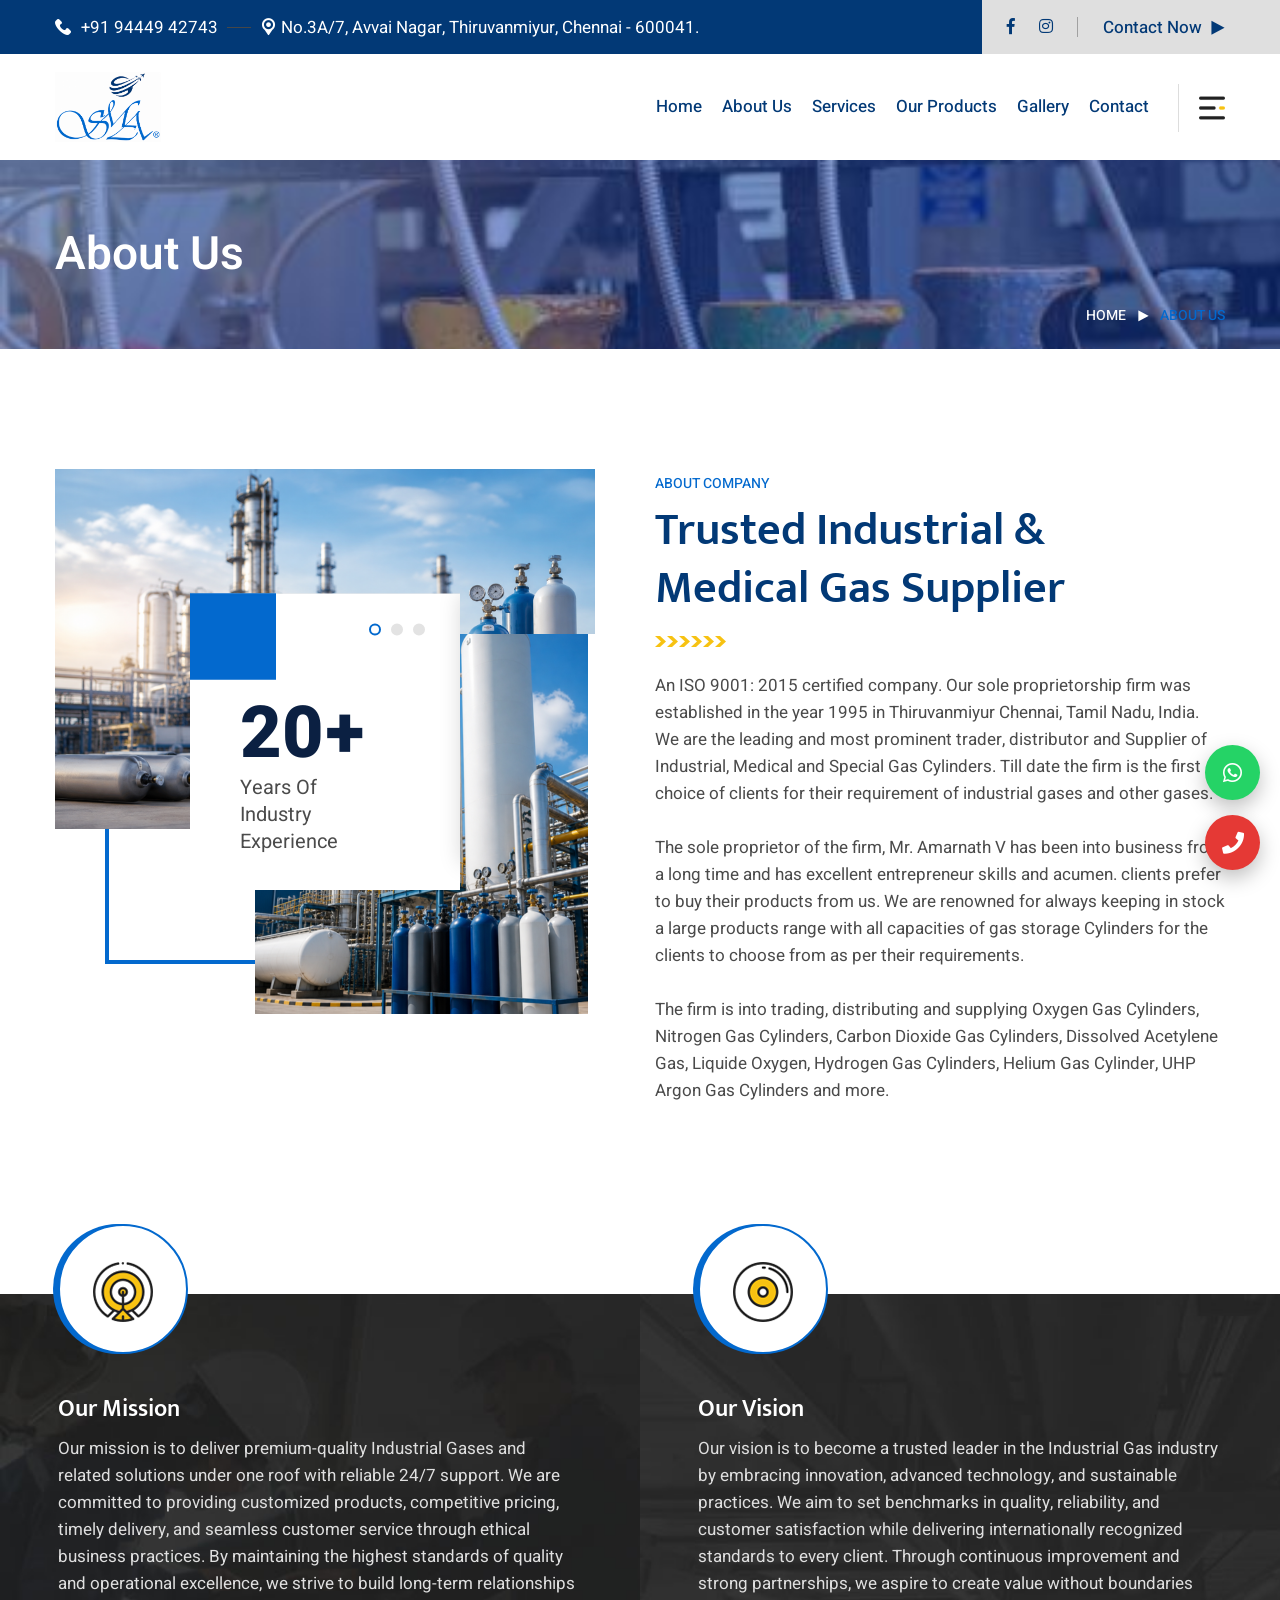
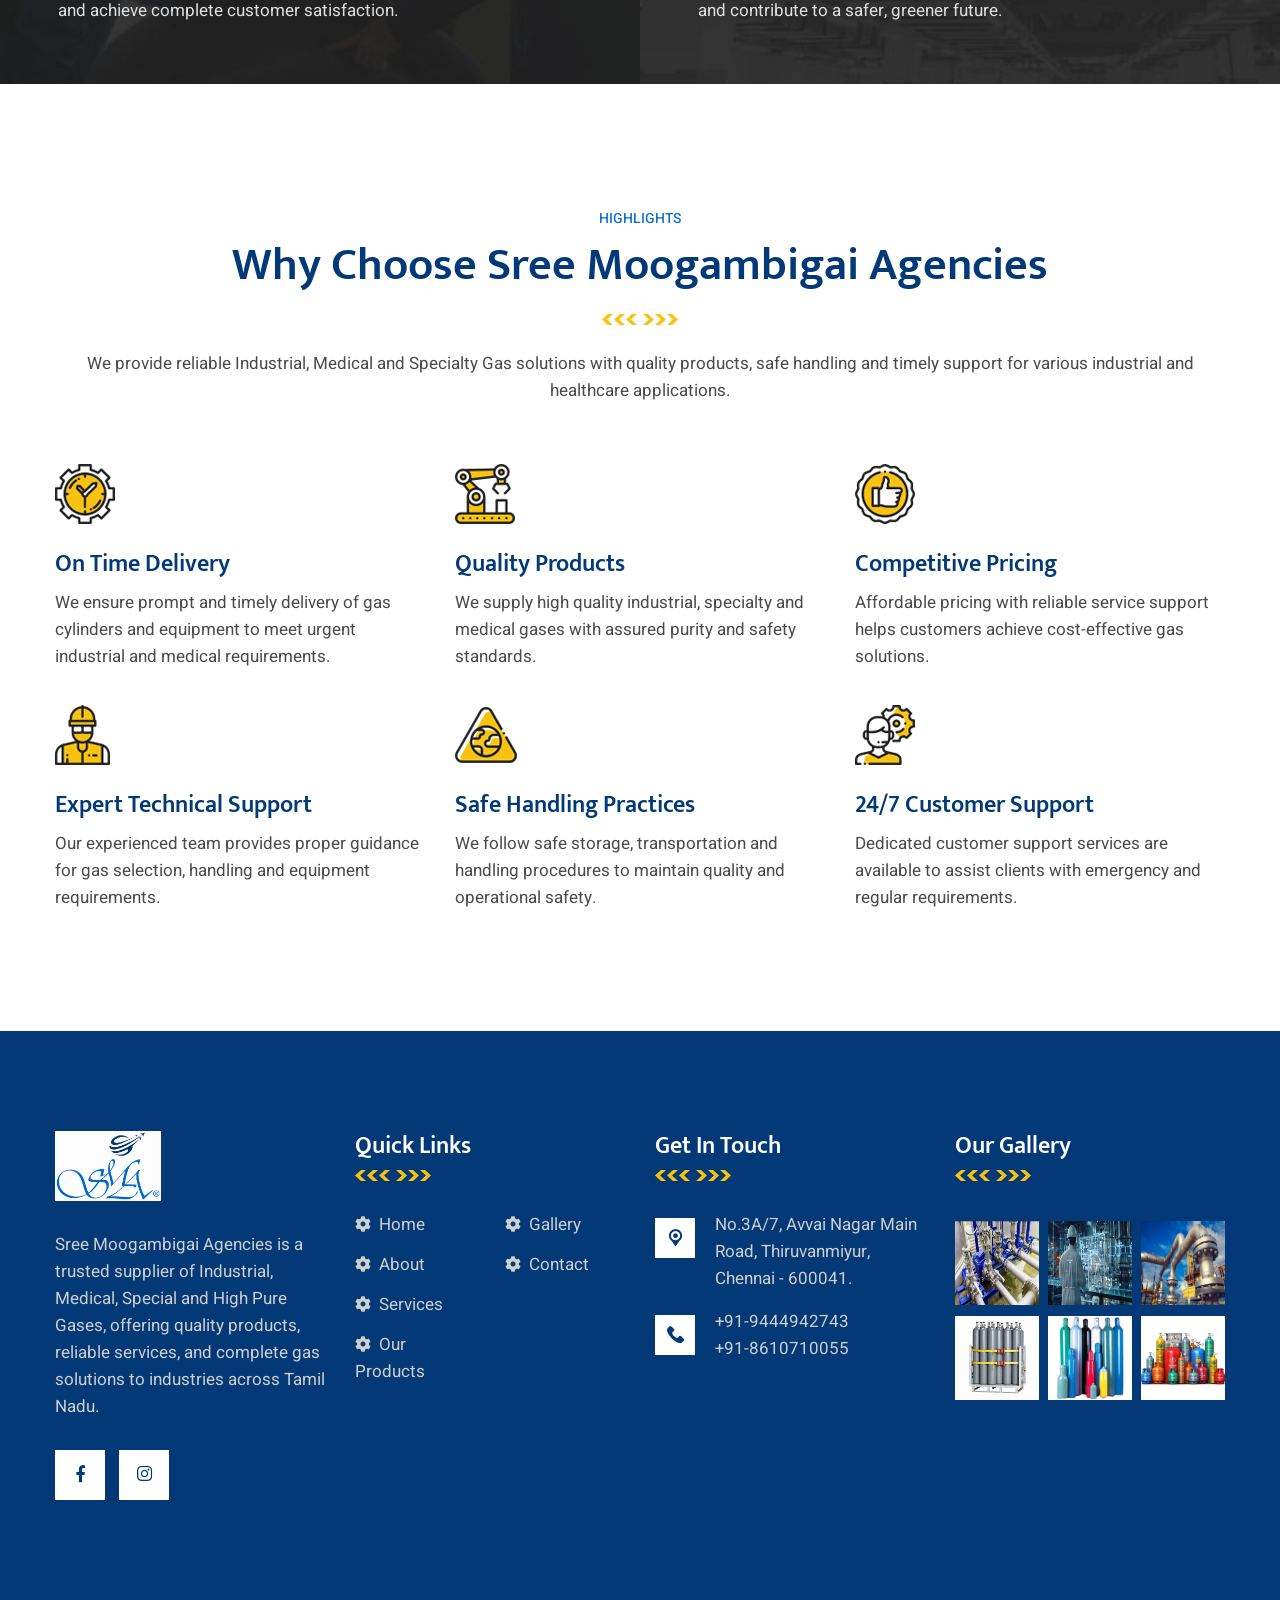
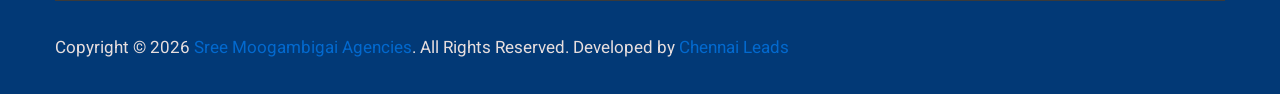
==== commit 501ad467: "Update about.html" ====
--- a/about.html
+++ b/about.html
@@ -101,12 +101,12 @@
 <div class="floating-contact">
 
   <!-- WhatsApp -->
-  <a href="https://wa.me/919444022742" target="_blank" class="contact-btn whatsapp">
+  <a href="https://wa.me/919444942743" target="_blank" class="contact-btn whatsapp">
     <i class="fab fa-whatsapp"></i>
   </a>
 
   <!-- Call -->
-  <a href="tel:+919445473268" class="contact-btn call">
+  <a href="tel:+918610710055" class="contact-btn call">
     <i class="fas fa-phone"></i>
   </a>
 
@@ -114,16 +114,15 @@
       <!-- Main Header -->
     <header class="main-header header-style-one">
 
-        <!-- Header Top -->
-        <div class="header-top ">
+    <div class="header-top ">
             <div class="auto-container">
                 <div class="inner-container">
                     <div class="left-column">
                         
                         <ul class="contact-info">
-                            <li><a href="tel:+919444022742"><i class="flaticon-phone-call"></i>+91 94440 22742 </a></li>
-                            <li><a href="mailto:admin@smagas.in "><i class="flaticon-envelope"></i>admin@smagas.in </a></li>
-                            <li><i class="flaticon-location-pointer"></i> No 7, Avvai Nagar Main Road, Thiruvanmiyur, 
+                            <li><a href="tel:+919444942743"><i class="flaticon-phone-call"></i>+91 94449 42743 </a></li>
+                            <!-- <li><a href="mailto:admin@smagas.in "><i class="flaticon-envelope"></i>admin@smagas.in </a></li> -->
+                            <li><i class="flaticon-location-pointer"></i> No.3A/7, Avvai Nagar, Thiruvanmiyur, 
 
 Chennai - 600041.</li>
                         </ul>              
@@ -139,6 +138,7 @@
                 </div>
             </div>
         </div>
+
 
         <!-- Header Upper -->
         <div class="header-upper">
@@ -468,6 +468,7 @@
     <div class="auto-container">
         <div class="row no-gutters align-items-stretch">
 
+            <!-- Mission -->
             <div class="col-xl-6 statement-block d-flex">
                 <div class="inner-box w-100"
                     style="background-image: url(assets/images/resource/image-107.jpg);">
@@ -481,18 +482,18 @@
                     <h4>Our Mission</h4>
 
                     <div class="text">
-                        Providing all types of Industrial Gases to theCustomer under Single Roof 
-                        with 24/7 Services. The Company’s Goal is to supply Highest Standard  
-                        Quality, Customized Products with Competitive Price, Timely Delivery  
-                        Trouble free services at Customer Door steps using Ethical Practices.  
-                        Our main and foremost aim is to serve better products, better quality,  
-                        and better service to the customer on time and gain customer satisfaction 
-                        through all our products
-                    </div>
-
-                </div>
-            </div>
-
+                        Our mission is to deliver premium-quality Industrial Gases 
+                        and related solutions under one roof with reliable 24/7 support. 
+                        We are committed to providing customized products, competitive pricing, 
+                        timely delivery, and seamless customer service through ethical business practices. 
+                        By maintaining the highest standards of quality and operational excellence, 
+                        we strive to build long-term relationships and achieve complete customer satisfaction.
+                    </div>
+
+                </div>
+            </div>
+
+            <!-- Vision -->
             <div class="col-xl-6 statement-block d-flex">
                 <div class="inner-box w-100"
                     style="background-image: url(assets/images/resource/image-108.jpg);">
@@ -503,15 +504,15 @@
                         </div>
                     </div>
 
-                    <h4>Our vision</h4>
+                    <h4>Our Vision</h4>
 
                     <div class="text">
-                        Our vision is to embrace new technology and to reach the  
-                        pinnacle of business excellence through Innovation, Quality  
-                        Consciousness, being Eco Friendly, delivering Highest Standards, 
-                        maximizing Customer Satisfaction, Maintaining Supplier  
-                        Relations and to provide international quality standard to  
-                        every individual without boundaries.
+                        Our vision is to become a trusted leader in the Industrial Gas industry 
+                        by embracing innovation, advanced technology, and sustainable practices. 
+                        We aim to set benchmarks in quality, reliability, and customer satisfaction 
+                        while delivering internationally recognized standards to every client. 
+                        Through continuous improvement and strong partnerships, we aspire to create 
+                        value without boundaries and contribute to a safer, greener future.
                     </div>
 
                 </div>
@@ -733,18 +734,19 @@
                         <div class="contact-widget widget">
                             <h4 class="widget_title">Get In Touch</h4>
                             <ul>
-                                <li><i class="flaticon-location-pointer"></i>No 7, Avvai Nagar Main Road,
+                                <li><i class="flaticon-location-pointer"></i>No.3A/7, 
+                                    Avvai Nagar Main Road,
                                     Thiruvanmiyur, <br>
-(Near Thiruvanmiyur Post Office) 
+
 Chennai - 600041.</li>
                                 <li><i class="flaticon-phone-call">
 
-                                </i> <a href="tel:+919444022742 "> +91-9444022742 </a><Br>
-                            <a href="tel:+919445473268 "> +91-9445473268</a></li>
-                                <li><i class="flaticon-envelope"></i>
+                                </i> <a href="tel:+919444942743 "> +91-9444942743 </a><Br>
+                            <a href="tel:+918610710055 "> +91-8610710055</a></li>
+                                <!-- <li><i class="flaticon-envelope"></i>
                                      <a href="mailto:info@smagas.in ">info@smagas.in </a> <br> 
                                      <a href="mailto:admin@smagas.in  ">admin@smagas.in  </a>
-                                   </li>
+                                   </li> -->
                             </ul>
                         </div>
                     </div>
@@ -753,29 +755,36 @@
                             <h4 class="widget_title">Our Gallery</h4>
                             <div class="wrapper-box">
                                 <div class="image">
-                                    <img src="assets/images/resource/image-16.jpg" alt="">
-                                    <div class="overlay-link"><a href="assets/images/resource/image-16.jpg" class="lightbox-image" data-fancybox="gallery"><span class="flaticon-zoom"></span></a></div>
+                                    <img src="assets/images/s1.jpg" alt="" style="height: 84px; width: 84px;">
+                                    <div class="overlay-link"><a href="assets/images/s1.jpg" 
+                                         class="lightbox-image" data-fancybox="gallery"><span class="flaticon-zoom" ></span></a></div>
                                 </div>
                                 <div class="image">
-                                    <img src="assets/images/resource/image-17.jpg" alt="">
-                                    <div class="overlay-link"><a href="assets/images/resource/image-17.jpg" class="lightbox-image" data-fancybox="gallery"><span class="flaticon-zoom"></span></a></div>
+                                    <img src="assets/images/s2.webp" alt="" style="height: 84px; width: 84px;">
+                                    <div class="overlay-link"><a href="assets/images/s2.webp" 
+                                         class="lightbox-image" data-fancybox="gallery"><span class="flaticon-zoom" ></span></a></div>
                                 </div>
                                 <div class="image">
-                                    <img src="assets/images/resource/image-18.jpg" alt="">
-                                    <div class="overlay-link"><a href="assets/images/resource/image-18.jpg" class="lightbox-image" data-fancybox="gallery"><span class="flaticon-zoom"></span></a></div>
+                                    <img src="assets/images/s5.jpg" alt="" style="height: 84px; width: 84px;">
+                                    <div class="overlay-link"><a href="assets/images/s5.jpg" 
+                                         class="lightbox-image" data-fancybox="gallery"><span class="flaticon-zoom" ></span></a></div>
                                 </div>
                                 <div class="image">
-                                    <img src="assets/images/resource/image-19.jpg" alt="">
-                                    <div class="overlay-link"><a href="assets/images/resource/image-19.jpg" class="lightbox-image" data-fancybox="gallery"><span class="flaticon-zoom"></span></a></div>
+                                    <img src="assets/images/p1.png" alt="" style="height: 84px; width: 84px;">
+                                    <div class="overlay-link"><a href="assets/images/p1.png" 
+                                         class="lightbox-image" data-fancybox="gallery"><span class="flaticon-zoom" ></span></a></div>
                                 </div>
                                 <div class="image">
-                                    <img src="assets/images/resource/image-20.jpg" alt="">
-                                    <div class="overlay-link"><a href="assets/images/resource/image-20.jpg" class="lightbox-image" data-fancybox="gallery"><span class="flaticon-zoom"></span></a></div>
+                                    <img src="assets/images/p2.png" alt="" style="height: 84px; width: 84px;">
+                                    <div class="overlay-link"><a href="assets/images/p2.png" 
+                                         class="lightbox-image" data-fancybox="gallery"><span class="flaticon-zoom" ></span></a></div>
                                 </div>
                                 <div class="image">
-                                    <img src="assets/images/resource/image-21.jpg" alt="">
-                                    <div class="overlay-link"><a href="assets/images/resource/image-21.jpg" class="lightbox-image" data-fancybox="gallery"><span class="flaticon-zoom"></span></a></div>
-                                </div>
+                                    <img src="assets/images/p3.png" alt="" style="height: 84px; width: 84px;">
+                                    <div class="overlay-link"><a href="assets/images/p3.png" 
+                                         class="lightbox-image" data-fancybox="gallery"><span class="flaticon-zoom" ></span></a></div>
+                                </div>
+                                
                             </div>
                         </div>
                     </div>
